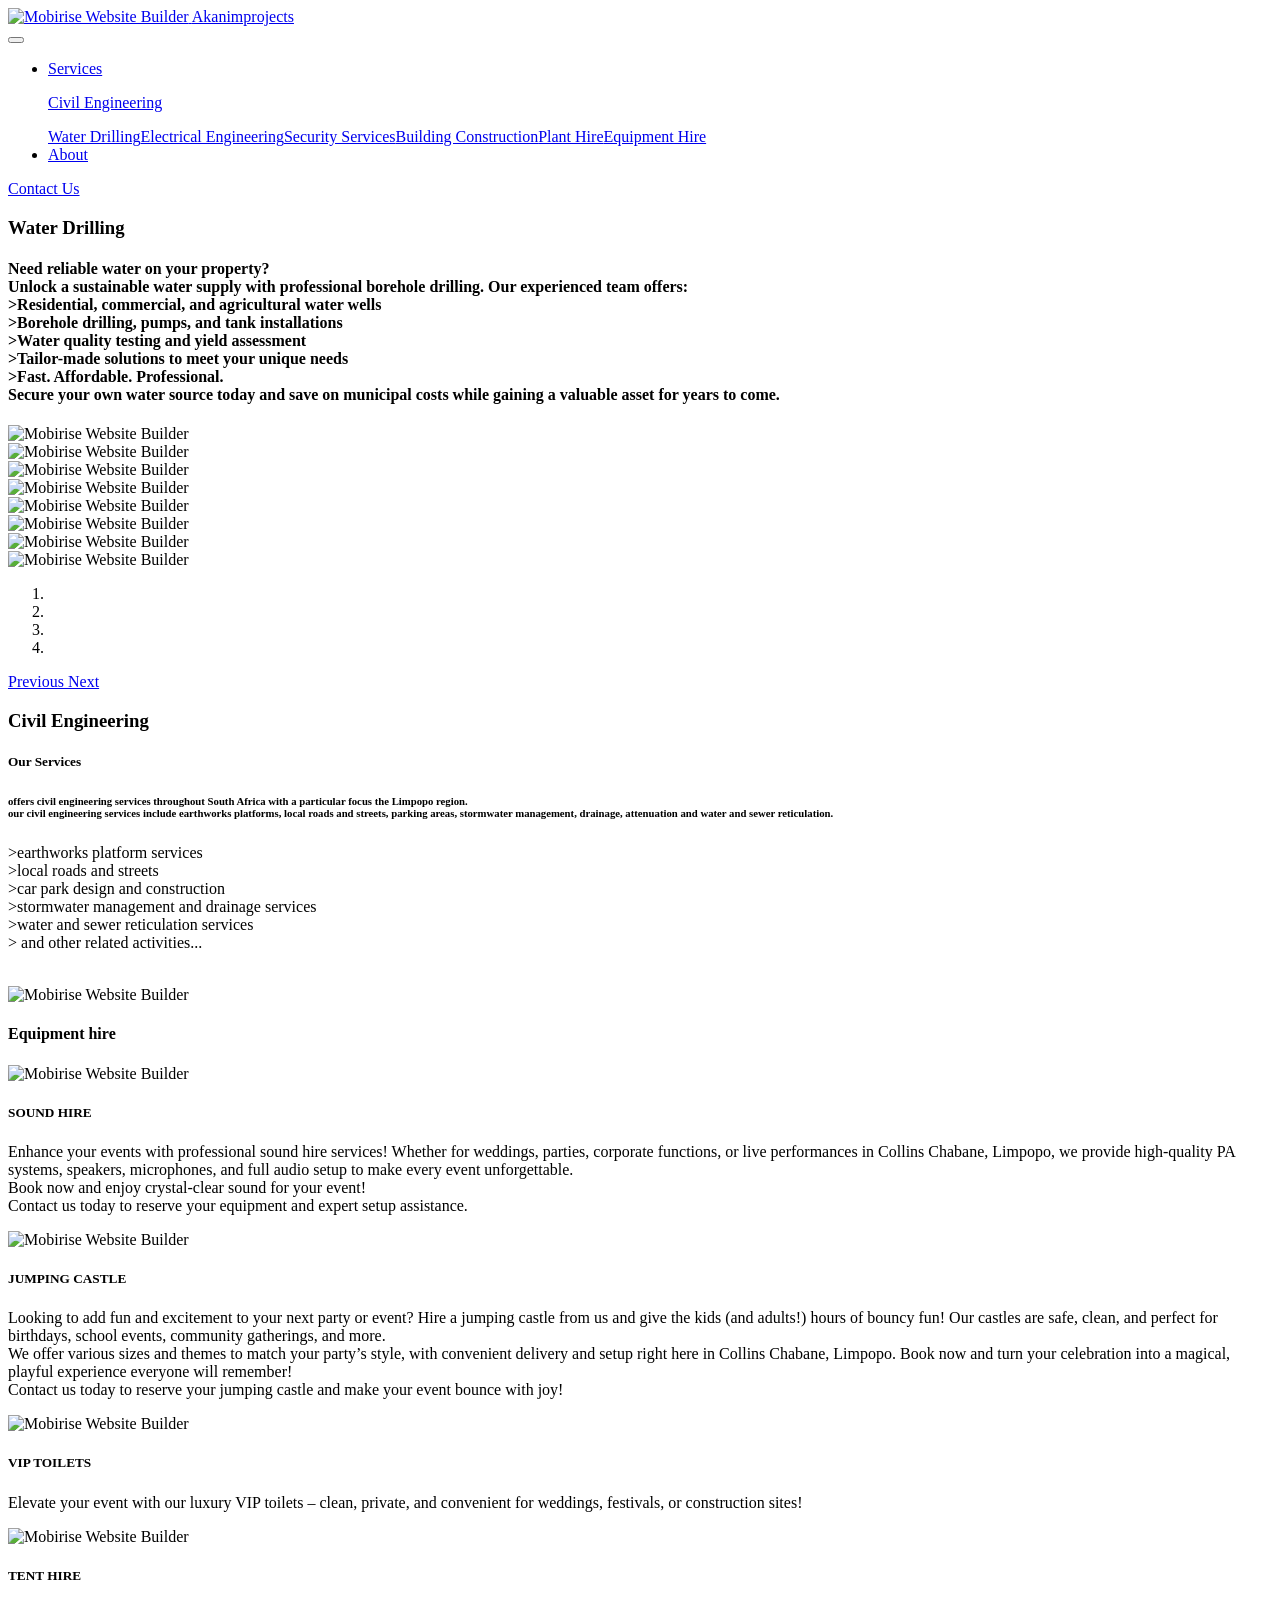
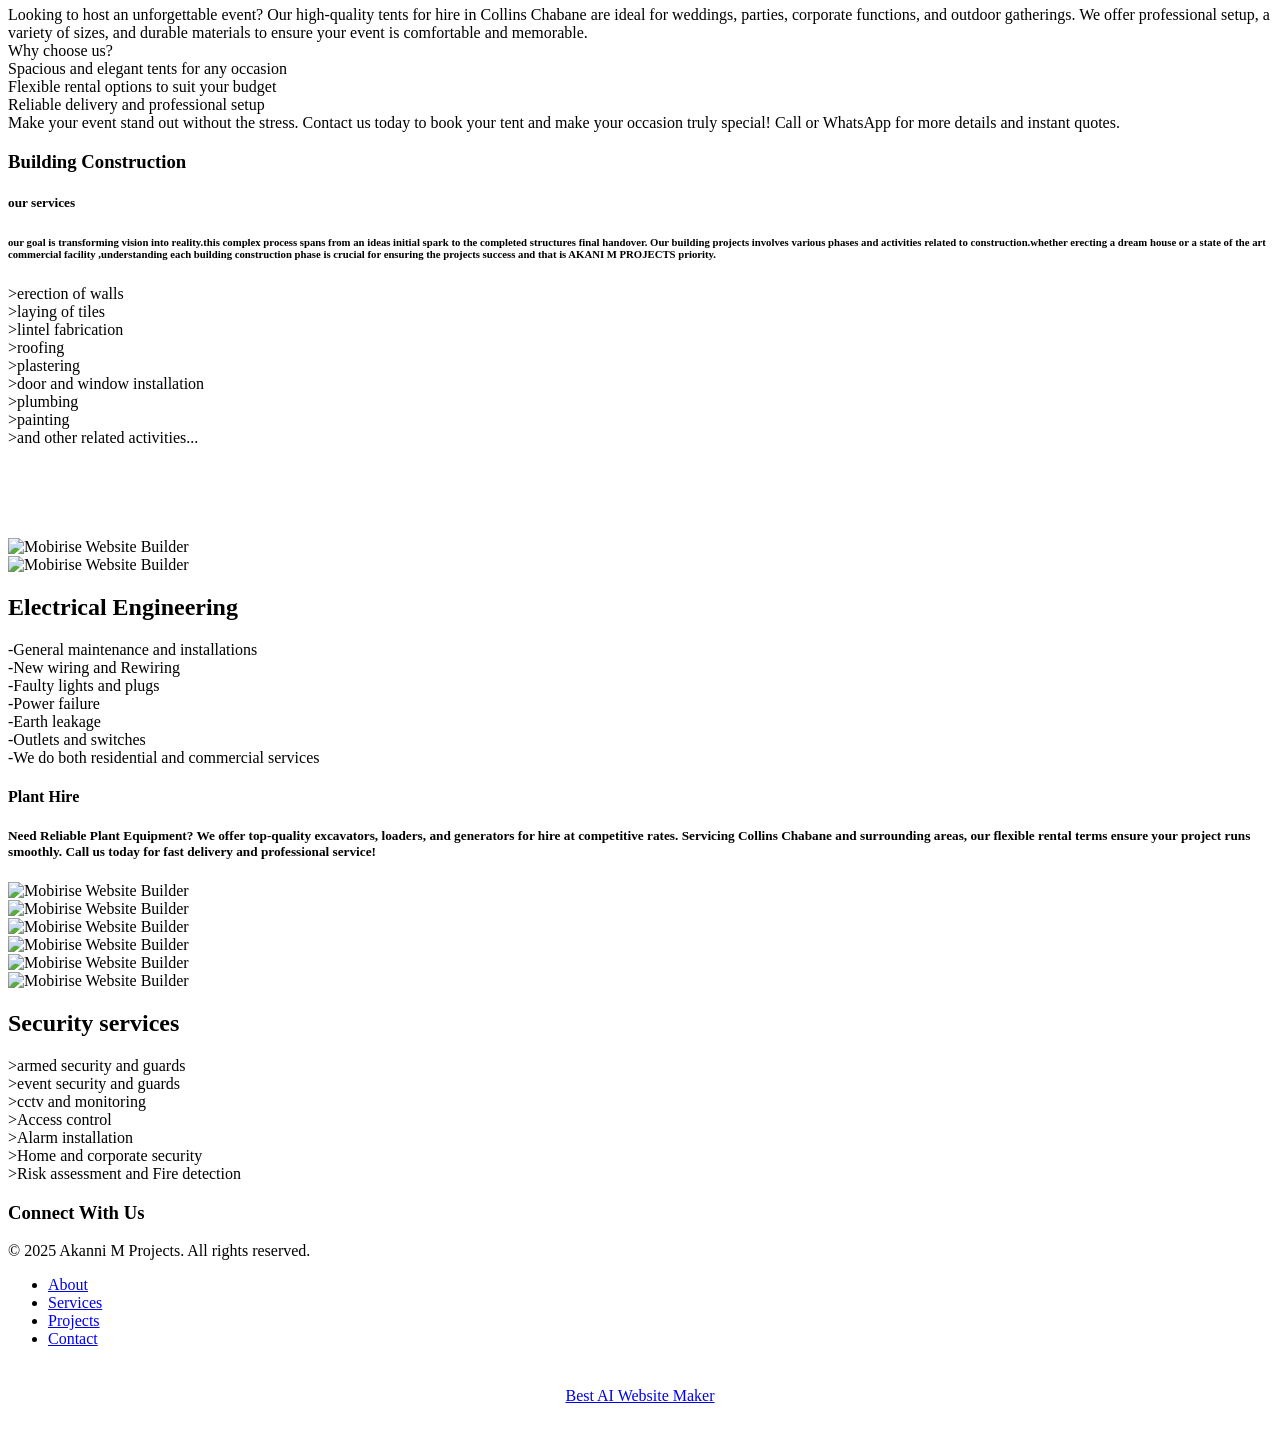
==== page1.html @ 9621492f "Add files via upload" ====
<!DOCTYPE html>
<html  >
<head>
  <!-- Site made with Mobirise Website Builder v6.1.12, https://mobirise.com -->
  <meta charset="UTF-8">
  <meta http-equiv="X-UA-Compatible" content="IE=edge">
  <meta name="generator" content="Mobirise v6.1.12, mobirise.com">
  <meta name="viewport" content="width=device-width, initial-scale=1, minimum-scale=1">
  <link rel="shortcut icon" href="assets/images/img-20251111-wa0000-removebg-preview-192x192.png" type="image/x-icon">
  <meta name="description" content="">
  
  
  <title>Services</title>
  <link rel="stylesheet" href="assets/web/assets/mobirise-icons2/mobirise2.css">
  <link rel="stylesheet" href="assets/bootstrap/css/bootstrap.min.css">
  <link rel="stylesheet" href="assets/web/assets/gdpr-plugin/gdpr-styles.css">
  <link rel="stylesheet" href="assets/dropdown/css/style.css">
  <link rel="stylesheet" href="assets/socicon/css/styles.css">
  <link rel="stylesheet" href="assets/theme/css/style.css">
  <link rel="preload" href="https://fonts.googleapis.com/css2?family=Manrope:wght@400;700&display=swap&display=swap" as="style" onload="this.onload=null;this.rel='stylesheet'">
  <noscript><link rel="stylesheet" href="https://fonts.googleapis.com/css2?family=Manrope:wght@400;700&display=swap&display=swap"></noscript>
  <link rel="preload" href="https://fonts.googleapis.com/css2?family=Inter+Tight:wght@400;700&display=swap&display=swap" as="style" onload="this.onload=null;this.rel='stylesheet'">
  <noscript><link rel="stylesheet" href="https://fonts.googleapis.com/css2?family=Inter+Tight:wght@400;700&display=swap&display=swap"></noscript>
  <link rel="preload" as="style" href="assets/mobirise/css/mbr-additional.css?v=UmvOwz"><link rel="stylesheet" href="assets/mobirise/css/mbr-additional.css?v=UmvOwz" type="text/css">

  
  
  
</head>
<body>
  
  <section data-bs-version="5.1" class="menu menu2 cid-v60EbUnfB9" once="menu" id="menu02-0">
	

	<nav class="navbar navbar-dropdown navbar-fixed-top navbar-expand-lg">
		<div class="container">
			<div class="navbar-brand">
				<span class="navbar-logo">
					<a href="https://mobiri.se">
						<img src="assets/images/img-20251111-wa0000-removebg-preview-192x192.png" alt="Mobirise Website Builder" style="height: 4.3rem;">
					</a>
				</span>
				<span class="navbar-caption-wrap"><a class="navbar-caption text-black text-primary display-4" href="index.html">Akanimprojects</a></span>
			</div>
			<button class="navbar-toggler" type="button" data-toggle="collapse" data-bs-toggle="collapse" data-target="#navbarSupportedContent" data-bs-target="#navbarSupportedContent" aria-controls="navbarNavAltMarkup" aria-expanded="false" aria-label="Toggle navigation">
				<div class="hamburger">
					<span></span>
					<span></span>
					<span></span>
					<span></span>
				</div>
			</button>
			<div class="collapse navbar-collapse" id="navbarSupportedContent">
				<ul class="navbar-nav nav-dropdown" data-app-modern-menu="true"><li class="nav-item dropdown">
						<a class="nav-link link text-black dropdown-toggle display-4" href="https://mobiri.se" data-toggle="dropdown-submenu" data-bs-toggle="dropdown" data-bs-auto-close="outside" aria-expanded="false">Services</a><div class="dropdown-menu" aria-labelledby="dropdown-304"><a class="text-black dropdown-item text-primary display-4" href="page1.html#news07-7"><p>Civil Engineering</p></a><a class="text-black show dropdown-item text-primary display-4" href="page1.html#gallery5-u">Water Drilling</a><a class="text-black show dropdown-item text-primary display-4" href="page1.html#header01-l">Electrical Engineering</a><a class="text-black show dropdown-item text-primary display-4" href="page1.html#article05-q">Security Services</a><a class="text-black show dropdown-item text-primary display-4" href="page1.html#news07-9">Building Construction</a><a class="text-black show dropdown-item text-primary display-4" href="page1.html#gallery3-s">Plant Hire</a><a class="text-black show dropdown-item text-primary display-4" href="page1.html#gallery3-i">Equipment Hire</a></div>
					</li>
					<li class="nav-item">
						<a class="nav-link link text-black text-primary display-4" href="page2.html" aria-expanded="false">About</a>
					</li></ul>
				<div class="icons-menu">
					<a class="iconfont-wrapper" href="tel:0722789232">
						<span class="p-2 mbr-iconfont mobi-mbri-phone mobi-mbri"></span>
					</a>
					<a class="iconfont-wrapper" href="https://wa.me/0722789232">
						<span class="p-2 mbr-iconfont socicon-whatsapp socicon" style="color: rgb(19, 249, 38); fill: rgb(19, 249, 38);"></span>
					</a>
					<a class="iconfont-wrapper" href="mailto:akani-mprojects@outlook.com?subject=online%20enquiry">
						<span class="p-2 mbr-iconfont socicon-mail socicon" style="color: rgb(0, 0, 0); fill: rgb(0, 0, 0);"></span>
					</a>
					
				</div>
				<div class="navbar-buttons mbr-section-btn"><a class="btn btn-primary display-4" href="index.html#contacts-1-v60EbUHkFx">Contact Us</a></div>
			</div>
		</div>
	</nav>
</section>

<section data-bs-version="5.1" class="gallery5 mbr-gallery cid-v68qO5yQvB" id="gallery5-u">
    

    
    

    <div class="container">
        <div class="mbr-section-head">
            <h3 class="mbr-section-title mbr-fonts-style align-center m-0 display-2"><strong>Water Drilling</strong></h3>
            <h4 class="mbr-section-subtitle mbr-fonts-style align-center mb-0 mt-2 display-5">Need reliable water on your property?
<div><strong>Unlock a sustainable water supply with professional borehole drilling. Our experienced team offers:
</strong></div><div>&gt;Residential, commercial, and agricultural water wells
</div><div>&gt;Borehole drilling, pumps, and tank installations
</div><div>&gt;Water quality testing and yield assessment
</div><div>&gt;Tailor-made solutions to meet your unique needs
</div><div>&gt;Fast. Affordable. Professional.
</div><div>Secure your own water source today and save on municipal costs while gaining a valuable asset for years to come.</div></h4>
        </div>
        <div class="row mbr-gallery mt-4">
            <div class="col-12 col-md-6 col-lg-3 item gallery-image">
                <div class="item-wrapper" data-toggle="modal" data-bs-toggle="modal" data-target="#v68CaQEOpT-modal" data-bs-target="#v68CaQEOpT-modal">
                    <img class="w-100" src="assets/images/mp4-removebg-preview-500x500.png" alt="Mobirise Website Builder" data-slide-to="0" data-bs-slide-to="0" data-target="#lb-v68CaQEOpT" data-bs-target="#lb-v68CaQEOpT">
                    <div class="icon-wrapper">
                        <span class="mobi-mbri mobi-mbri-search mbr-iconfont mbr-iconfont-btn"></span>
                    </div>
                </div>
                
            </div>
            <div class="col-12 col-md-6 col-lg-3 item gallery-image">
                <div class="item-wrapper" data-toggle="modal" data-bs-toggle="modal" data-target="#v68CaQEOpT-modal" data-bs-target="#v68CaQEOpT-modal">
                    <img class="w-100" src="assets/images/hub-83-500x500.png" alt="Mobirise Website Builder" data-slide-to="1" data-bs-slide-to="1" data-target="#lb-v68CaQEOpT" data-bs-target="#lb-v68CaQEOpT">
                    <div class="icon-wrapper">
                        <span class="mobi-mbri mobi-mbri-search mbr-iconfont mbr-iconfont-btn"></span>
                    </div>
                </div>
                
            </div>
            <div class="col-12 col-md-6 col-lg-3 item gallery-image">
                <div class="item-wrapper" data-toggle="modal" data-bs-toggle="modal" data-target="#v68CaQEOpT-modal" data-bs-target="#v68CaQEOpT-modal">
                    <img class="w-100" src="assets/images/boreholes-1-removebg-preview-510x436.png" alt="Mobirise Website Builder" data-slide-to="2" data-bs-slide-to="2" data-target="#lb-v68CaQEOpT" data-bs-target="#lb-v68CaQEOpT">
                    <div class="icon-wrapper">
                        <span class="mobi-mbri mobi-mbri-search mbr-iconfont mbr-iconfont-btn"></span>
                    </div>
                </div>
                
            </div>
            <div class="col-12 col-md-6 col-lg-3 item gallery-image">
                <div class="item-wrapper" data-toggle="modal" data-bs-toggle="modal" data-target="#v68CaQEOpT-modal" data-bs-target="#v68CaQEOpT-modal">
                    <img class="w-100" src="assets/images/water-well-drilling-truck-8-removebg-preview-510x418.png" alt="Mobirise Website Builder" data-slide-to="3" data-bs-slide-to="3" data-target="#lb-v68CaQEOpT" data-bs-target="#lb-v68CaQEOpT">
                    <div class="icon-wrapper">
                        <span class="mobi-mbri mobi-mbri-search mbr-iconfont mbr-iconfont-btn"></span>
                    </div>
                </div>
                
            </div>
        </div>

        <div class="modal mbr-slider" tabindex="-1" role="dialog" aria-hidden="true" id="v68CaQEOpT-modal">
            <div class="modal-dialog" role="document">
                <div class="modal-content">
                    <div class="modal-body">
                        <div class="carousel slide" id="lb-v68CaQEOpT" data-interval="5000" data-bs-interval="5000">
                            <div class="carousel-inner">
                                <div class="carousel-item active">
                                    <img class="d-block w-100" src="assets/images/mp4-removebg-preview-500x500.png" alt="Mobirise Website Builder">
                                </div>
                                <div class="carousel-item">
                                    <img class="d-block w-100" src="assets/images/hub-83-500x500.png" alt="Mobirise Website Builder">
                                </div>
                                <div class="carousel-item">
                                    <img class="d-block w-100" src="assets/images/boreholes-1-removebg-preview-510x436.png" alt="Mobirise Website Builder">
                                </div>
                                <div class="carousel-item">
                                    <img class="d-block w-100" src="assets/images/water-well-drilling-truck-8-removebg-preview-510x418.png" alt="Mobirise Website Builder">
                                </div>
                            </div>
                            <ol class="carousel-indicators">
                                <li data-slide-to="0" data-bs-slide-to="0" class="active" data-target="#lb-v68CaQEOpT" data-bs-target="#lb-v68CaQEOpT"></li>
                                <li data-slide-to="1" data-bs-slide-to="1" data-target="#lb-v68CaQEOpT" data-bs-target="#lb-v68CaQEOpT"></li>
                                <li data-slide-to="2" data-bs-slide-to="2" data-target="#lb-v68CaQEOpT" data-bs-target="#lb-v68CaQEOpT"></li>
                                <li data-slide-to="3" data-bs-slide-to="3" data-target="#lb-v68CaQEOpT" data-bs-target="#lb-v68CaQEOpT"></li>
                            </ol>
                            <a role="button" href="" class="close" data-dismiss="modal" data-bs-dismiss="modal" aria-label="Close">
                            </a>
                            <a class="carousel-control-prev carousel-control" role="button" data-slide="prev" data-bs-slide="prev" href="#lb-v68CaQEOpT">
                                <span class="mobi-mbri mobi-mbri-arrow-prev" aria-hidden="true"></span>
                                <span class="sr-only visually-hidden">Previous</span>
                            </a>
                            <a class="carousel-control-next carousel-control" role="button" data-slide="next" data-bs-slide="next" href="#lb-v68CaQEOpT">
                                <span class="mobi-mbri mobi-mbri-arrow-next" aria-hidden="true"></span>
                                <span class="sr-only visually-hidden">Next</span>
                            </a>
                        </div>
                    </div>
                </div>
            </div>
        </div>
    </div>
</section>

<section data-bs-version="5.1" class="news07 cid-v654bAwegZ" id="news07-7">
    
    <div class="container-fluid">
        <div class="col-12 mb-5 content-head">
            <h3 class="mbr-section-title mbr-fonts-style align-center mb-0 display-2"><strong>Civil Engineering</strong></h3>
            
        </div>
        <div class="row justify-content-center ">
            <div class="col-12 col-lg-8">
                <div class="item features-without-image col-12 active">
                    <div class="item-wrapper card-wrapper">
                        <div class="card text-content">
                            <h5 class="mbr-card-title mbr-fonts-style mt-0 mb-3 display-5"><strong>Our Services</strong></h5>
                            <h6 class="mbr-card-subtitle mbr-fonts-style mt-0 mb-3 display-7">offers civil engineering services throughout South Africa with a particular focus the Limpopo region.<br>our civil engineering services include earthworks platforms, local roads and streets, parking areas, stormwater management, drainage, attenuation and water and sewer reticulation.</h6>
                            <p class="mbr-text mbr-fonts-style mt-0 mb-3 display-7">&gt;earthworks platform services
<br>&gt;local roads and streets
<br>&gt;car park design and construction
<br>&gt;stormwater management and drainage services
<br>&gt;water and sewer reticulation services<br>
&gt; and other related activities...<br>
<br></p><p></p><p></p><p></p><p></p><p></p><p></p>
                            
                        </div>
                        <div class="image-wrapper d-flex justify-content-center">
                            <img src="assets/images/mbr-1468x972.jpg" alt="Mobirise Website Builder" data-slide-to="1" data-bs-slide-to="1">
                        </div>
                    </div>
                </div>
            </div>
        </div>
    </div>
</section>

<section data-bs-version="5.1" class="gallery3 cid-v67mhnohez" id="gallery3-i">
    
    
    <div class="container-fluid">
        <div class="mbr-section-head">
            <h4 class="mbr-section-title mbr-fonts-style align-center mb-0 display-2"><strong>Equipment hire</strong></h4>
            
        </div>
        <div class="row mt-4">
            <div class="item features-image col-12 col-md-6 col-lg-3">
                <div class="item-wrapper">
                    <div class="item-img">
                        <img src="assets/images/fbt-vha118.2sa-vha406a-horizon-combo-two-removebg-preview-491x508.png" alt="Mobirise Website Builder">
                    </div>
                    <div class="item-content">
                        <h5 class="item-title mbr-fonts-style display-7">
                            <strong>SOUND HIRE</strong></h5>
                        
                        <p class="mbr-text mbr-fonts-style mt-3 display-7">Enhance your events with professional sound hire services! Whether for weddings, parties, corporate functions, or live performances in Collins Chabane, Limpopo, we provide high-quality PA systems, speakers, microphones, and full audio setup to make every event unforgettable.
<br>Book now and enjoy crystal-clear sound for your event!
<br>Contact us today to reserve your equipment and expert setup assistance.</p>
                    </div>
                    
                </div>
            </div>
            <div class="item features-image col-12 col-md-6 col-lg-3">
                <div class="item-wrapper">
                    <div class="item-img">
                        <img src="assets/images/img-20251111-wa0007-removebg-preview-510x383.png" alt="Mobirise Website Builder">
                    </div>
                    <div class="item-content">
                        <h5 class="item-title mbr-fonts-style display-7"><strong>JUMPING CASTLE</strong></h5>
                        
                        <p class="mbr-text mbr-fonts-style mt-3 display-7">Looking to add fun and excitement to your next party or event? Hire a jumping castle from us and give the kids (and adults!) hours of bouncy fun! Our castles are safe, clean, and perfect for birthdays, school events, community gatherings, and more.
<br>We offer various sizes and themes to match your party’s style, with convenient delivery and setup right here in Collins Chabane, Limpopo. Book now and turn your celebration into a magical, playful experience everyone will remember!
<br>Contact us today to reserve your jumping castle and make your event bounce with joy!</p>
                    </div>
                    
                </div>
            </div>
            <div class="item features-image col-12 col-md-6 col-lg-3">
                <div class="item-wrapper">
                    <div class="item-img">
                        <img src="assets/images/img-20251111-wa0009-removebg-preview-400x300.png" alt="Mobirise Website Builder">
                    </div>
                    <div class="item-content">
                        <h5 class="item-title mbr-fonts-style display-7"><strong>VIP TOILETS</strong></h5>
                        
                        <p class="mbr-text mbr-fonts-style mt-3 display-7">Elevate your event with our luxury VIP toilets – clean, private, and convenient for weddings, festivals, or construction sites!</p>
                    </div>
                    
                </div>
            </div>
            <div class="item features-image col-12 col-md-6 col-lg-3">
                <div class="item-wrapper">
                    <div class="item-img">
                        <img src="assets/images/img-20251111-wa0008-removebg-preview-510x287.png" alt="Mobirise Website Builder" title="">
                    </div>
                    <div class="item-content">
                        <h5 class="item-title mbr-fonts-style display-7"><strong>TENT HIRE</strong></h5>
                        
                        <p class="mbr-text mbr-fonts-style mt-3 display-7">Looking to host an unforgettable event? Our high-quality tents for hire in Collins Chabane are ideal for weddings, parties, corporate functions, and outdoor gatherings. We offer professional setup, a variety of sizes, and durable materials to ensure your event is comfortable and memorable.
<br>Why choose us?
<br>Spacious and elegant tents for any occasion
<br>Flexible rental options to suit your budget
<br>Reliable delivery and professional setup
<br>Make your event stand out without the stress. Contact us today to book your tent and make your occasion truly special! Call or WhatsApp for more details and instant quotes.</p>
                    </div>
                    
                </div>
            </div>
        </div>
    </div>
</section>

<section data-bs-version="5.1" class="news07 cid-v65aAVgocZ" id="news07-9">
    
    <div class="container">
        <div class="col-12 mb-5 content-head">
            <h3 class="mbr-section-title mbr-fonts-style align-center mb-0 display-2"><strong>Building Construction</strong></h3>
            
        </div>
        <div class="row justify-content-center ">
            <div class="col-12 col-lg-8">
                <div class="item features-without-image col-12 active">
                    <div class="item-wrapper card-wrapper">
                        <div class="card text-content">
                            <h5 class="mbr-card-title mbr-fonts-style mt-0 mb-3 display-5"><strong>our services</strong></h5>
                            <h6 class="mbr-card-subtitle mbr-fonts-style mt-0 mb-3 display-7">our goal is transforming vision into reality.this complex process spans from an ideas initial spark to the completed structures final handover. Our building projects involves various phases and activities related to construction.whether erecting a dream house or a state of the art commercial facility ,understanding each building construction phase is crucial for ensuring the projects success and that is AKANI M PROJECTS priority.</h6>
                            <p class="mbr-text mbr-fonts-style mt-0 mb-3 display-7">&gt;erection of walls
<br>&gt;laying of tiles
<br>&gt;lintel fabrication
<br>&gt;roofing
<br>&gt;plastering
<br>&gt;door and window installation
<br>&gt;plumbing
<br>&gt;painting<br>&gt;and other related activities...<br></p><p></p><p></p><p></p><p></p><p><span style="font-size: calc(1.14rem + 0.26 * ((100vw - 62rem) / 25));">&nbsp; &nbsp;</span></p><p><br></p><p></p><p></p>
                            
                        </div>
                        <div class="image-wrapper d-flex justify-content-center">
                            <img src="assets/images/mbr-1468x963.jpg" alt="Mobirise Website Builder" data-slide-to="1" data-bs-slide-to="1">
                        </div>
                    </div>
                </div>
            </div>
        </div>
    </div>
</section>

<section data-bs-version="5.1" class="header1 cid-v67QcC4Knz" id="header01-l">
	

	
	

	<div class="container-fluid">
		<div class="row justify-content-center">
			<div class="col-12 col-md-12 col-lg-8 image-wrapper">
				<img class="w-100" src="assets/images/mbr-1468x979.jpg" alt="Mobirise Website Builder">
			</div>
			<div class="col-12 col-lg col-md-12">
				<div class="text-wrapper align-left">
					<h1 class="mbr-section-title mbr-fonts-style mb-4 display-2"><strong>Electrical Engineering</strong></h1>
					<p class="mbr-text mbr-fonts-style mb-4 display-7">-General maintenance and installations<br>-New wiring and Rewiring<br>-Faulty lights and plugs<br>-Power failure<br>-Earth leakage<br>-Outlets and switches<br>-We do both residential and commercial services</p>
					
				</div>
			</div>
		</div>
	</div>
</section>

<section data-bs-version="5.1" class="gallery3 cid-v68iDKKoid" id="gallery3-s">
    
    
    <div class="container-fluid">
        <div class="mbr-section-head">
            <h4 class="mbr-section-title mbr-fonts-style align-center mb-0 display-2"><strong>Plant Hire</strong></h4>
            <h5 class="mbr-section-subtitle mbr-fonts-style align-center mb-0 mt-2 display-5">Need Reliable Plant Equipment? We offer top-quality excavators, loaders, and generators for hire at competitive rates. Servicing Collins Chabane and surrounding areas, our flexible rental terms ensure your project runs smoothly. Call us today for fast delivery and professional service!</h5>
        </div>
        <div class="row mt-4">
            <div class="item features-image col-12 col-md-6 col-lg-3">
                <div class="item-wrapper">
                    <div class="item-img">
                        <img src="assets/images/cape-town-plant-hire-removebg-preview-558x335.png" alt="Mobirise Website Builder" data-slide-to="0" data-bs-slide-to="0">
                    </div>
                    
                    
                </div>
            </div><div class="item features-image col-12 col-md-6 col-lg-3">
                <div class="item-wrapper">
                    <div class="item-img">
                        <img src="assets/images/5-1-removebg-preview-612x408.png" alt="Mobirise Website Builder" data-slide-to="1" data-bs-slide-to="1">
                    </div>
                    
                    
                </div>
            </div>
            <div class="item features-image col-12 col-md-6 col-lg-3">
                <div class="item-wrapper">
                    <div class="item-img">
                        <img src="assets/images/home-agro-slider-1-1024x501-1-removebg-preview-558x273.png" alt="Mobirise Website Builder" data-slide-to="2" data-bs-slide-to="2">
                    </div>
                    
                    
                </div>
            </div>
            <div class="item features-image col-12 col-md-6 col-lg-3">
                <div class="item-wrapper">
                    <div class="item-img">
                        <img src="assets/images/plant-hire-removebg-preview-558x258.png" alt="Mobirise Website Builder" data-slide-to="3" data-bs-slide-to="3">
                    </div>
                    
                    
                </div>
            </div>
            <div class="item features-image col-12 col-md-6 col-lg-3">
                <div class="item-wrapper">
                    <div class="item-img">
                        <img src="assets/images/images201-225x225.jpg" alt="Mobirise Website Builder" title="" data-slide-to="4" data-bs-slide-to="4">
                    </div>
                    
                    
                </div>
            </div>
        </div>
    </div>
</section>

<section data-bs-version="5.1" class="start article05 cid-v68bm3Sa0M" id="article05-q">
  

  
  

  <div class="container">
    <div class="row justify-content-center align-items-center">
      <div class="col-12">
        <div class="card-wrapper">
          <div class="row">
            <div class="col-12 col-md-12 col-lg-5 image-wrapper">
              <img class="w-100" src="assets/images/1766330757477-600x500.jpeg" alt="Mobirise Website Builder">
            </div>
            <div class="col-12 col-lg col-md-12">
              <div class="text-wrapper align-left">
                <h1 class="mbr-section-title mbr-fonts-style mb-4 display-2"><strong>Security services</strong></h1>
                <p class="mbr-text mbr-fonts-style mb-4 display-7">&gt;armed security and guards<br>&gt;event security and guards<br>&gt;cctv and monitoring<br>&gt;Access control<br>&gt;Alarm installation<br>&gt;Home and corporate security<br>&gt;Risk assessment and Fire detection<br></p>
                
              </div>
            </div>
          </div>
        </div>
      </div>
    </div>
  </div>
</section>

<section data-bs-version="5.1" class="social05 cid-v60EbUHBk3" id="social05-1">
    

    

    <div class="container">
        <div class="row">
            <h3 class="mbr-section-title align-center mb-5 mbr-fonts-style display-2">
                <strong>Connect With Us</strong>
            </h3>
            <div class="col-12">
                <div class="social-row">
                    <div class="soc-item">
                        <a href="https://www.facebook.com/share/1DroEwfka2/" target="_blank">
                            <span class="mbr-iconfont socicon-facebook socicon"></span>
                        </a>
                    </div>
                    <div class="soc-item">
                        <a href="https://wa.me/0722789232">
                            <span class="mbr-iconfont socicon-whatsapp socicon" style="color: rgb(19, 249, 38); fill: rgb(19, 249, 38);"></span>
                        </a>
                    </div>
                    <div class="soc-item">
                        <a href="mailto:akani-mprojects@outlook.com?subject=online%20enquiry">
                            <span class="mbr-iconfont socicon-mail socicon"></span>
                        </a>
                    </div>
                    <div class="soc-item">
                        <a href="tel:0722789232">
                            <span class="mbr-iconfont mobi-mbri-phone mobi-mbri" style="color: rgb(0, 0, 0); fill: rgb(0, 0, 0);"></span>
                        </a>
                    </div>
                    <div class="soc-item">
                        <a href="tel:0722789232">
                            <span class="mbr-iconfont mobi-mbri-phone mobi-mbri" style="color: rgb(255, 166, 0); fill: rgb(255, 166, 0);"></span>
                        </a>
                    </div>
                </div>
            </div>
        </div>
    </div>
</section>

<section data-bs-version="5.1" class="footer2 cid-v60EbUHika" once="footers" id="footer02-2">
    

    
    

    <div class="container">
        <div class="row">
            <div class="col-12 col-lg-6 center mt-2 mb-3">
                <p class="mbr-fonts-style copyright mb-0 display-7">© 2025 Akanni M Projects. All rights reserved.</p>
            </div>
            <div class="col-12 col-lg-6 center">
                <div class="row-links mt-2 mb-3">
                    <ul class="row-links-soc">
                        
                        
                        
                        
                    <li class="row-links-soc-item mbr-fonts-style display-7">
                            <a href="page2.html" class="text-white text-primary">About</a>
                        </li><li class="row-links-soc-item mbr-fonts-style display-7">
                            <a href="page1.html" class="text-white text-primary">Services</a>
                        </li><li class="row-links-soc-item mbr-fonts-style display-7">
                            <a href="index.html#gallery-14-v60EbUGxjb" class="text-white text-primary">Projects</a>
                        </li><li class="row-links-soc-item mbr-fonts-style display-7">
                            <a href="#" class="text-white">Contact</a>
                        </li></ul>
                </div>
            </div>
        </div>
    </div>
</section><section class="display-7" style="padding: 0;align-items: center;justify-content: center;flex-wrap: wrap;    align-content: center;display: flex;position: relative;height: 4rem;"><a href="https://mobiri.se/" style="flex: 1 1;height: 4rem;position: absolute;width: 100%;z-index: 1;"><img alt="" style="height: 4rem;" src="[data-uri]"></a><p style="margin: 0;text-align: center;" class="display-7">&#8204;</p><a style="z-index:1" href="https://mobirise.com/builder/ai-website-maker.html">Best AI Website Maker</a></section><script src="assets/bootstrap/js/bootstrap.bundle.min.js"></script>  <script src="assets/smoothscroll/smooth-scroll.js"></script>  <script src="assets/ytplayer/index.js"></script>  <script src="assets/dropdown/js/navbar-dropdown.js"></script>  <script src="assets/theme/js/script.js"></script>  
  
  
</body>
</html>
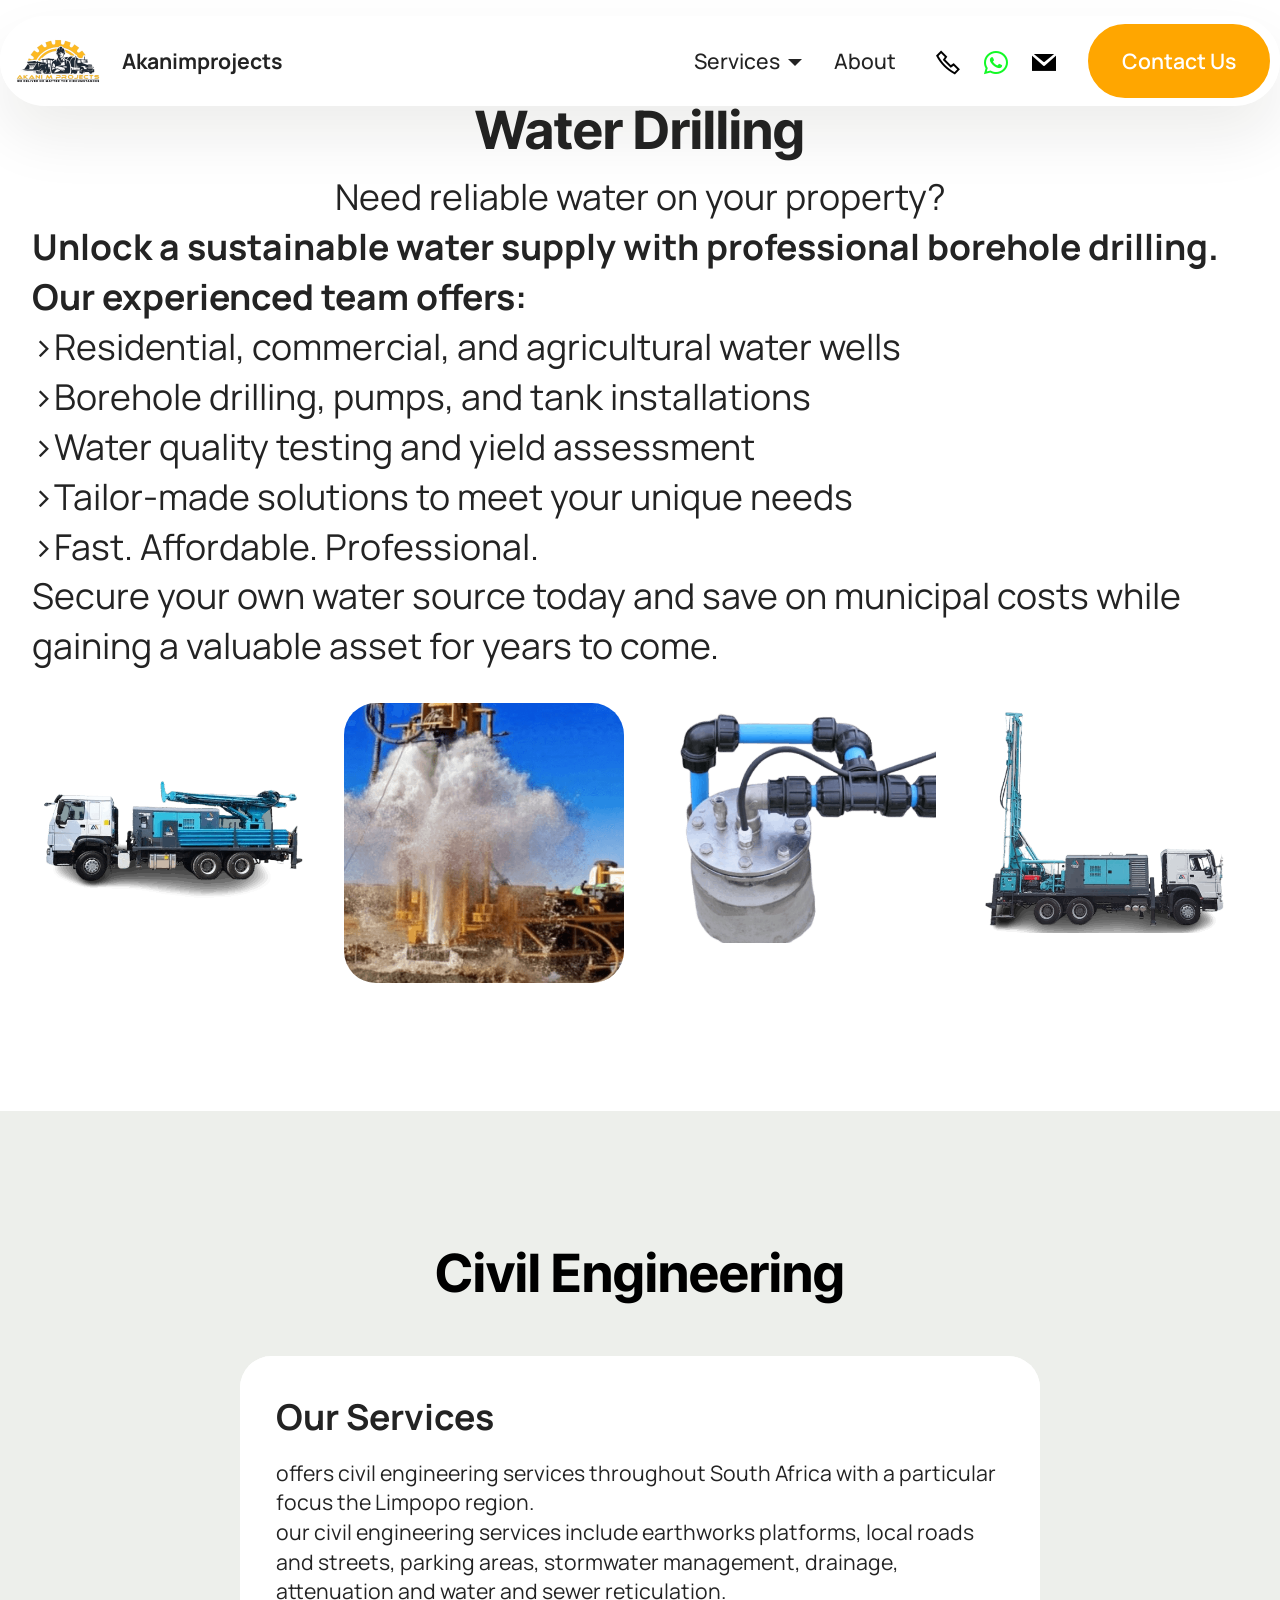
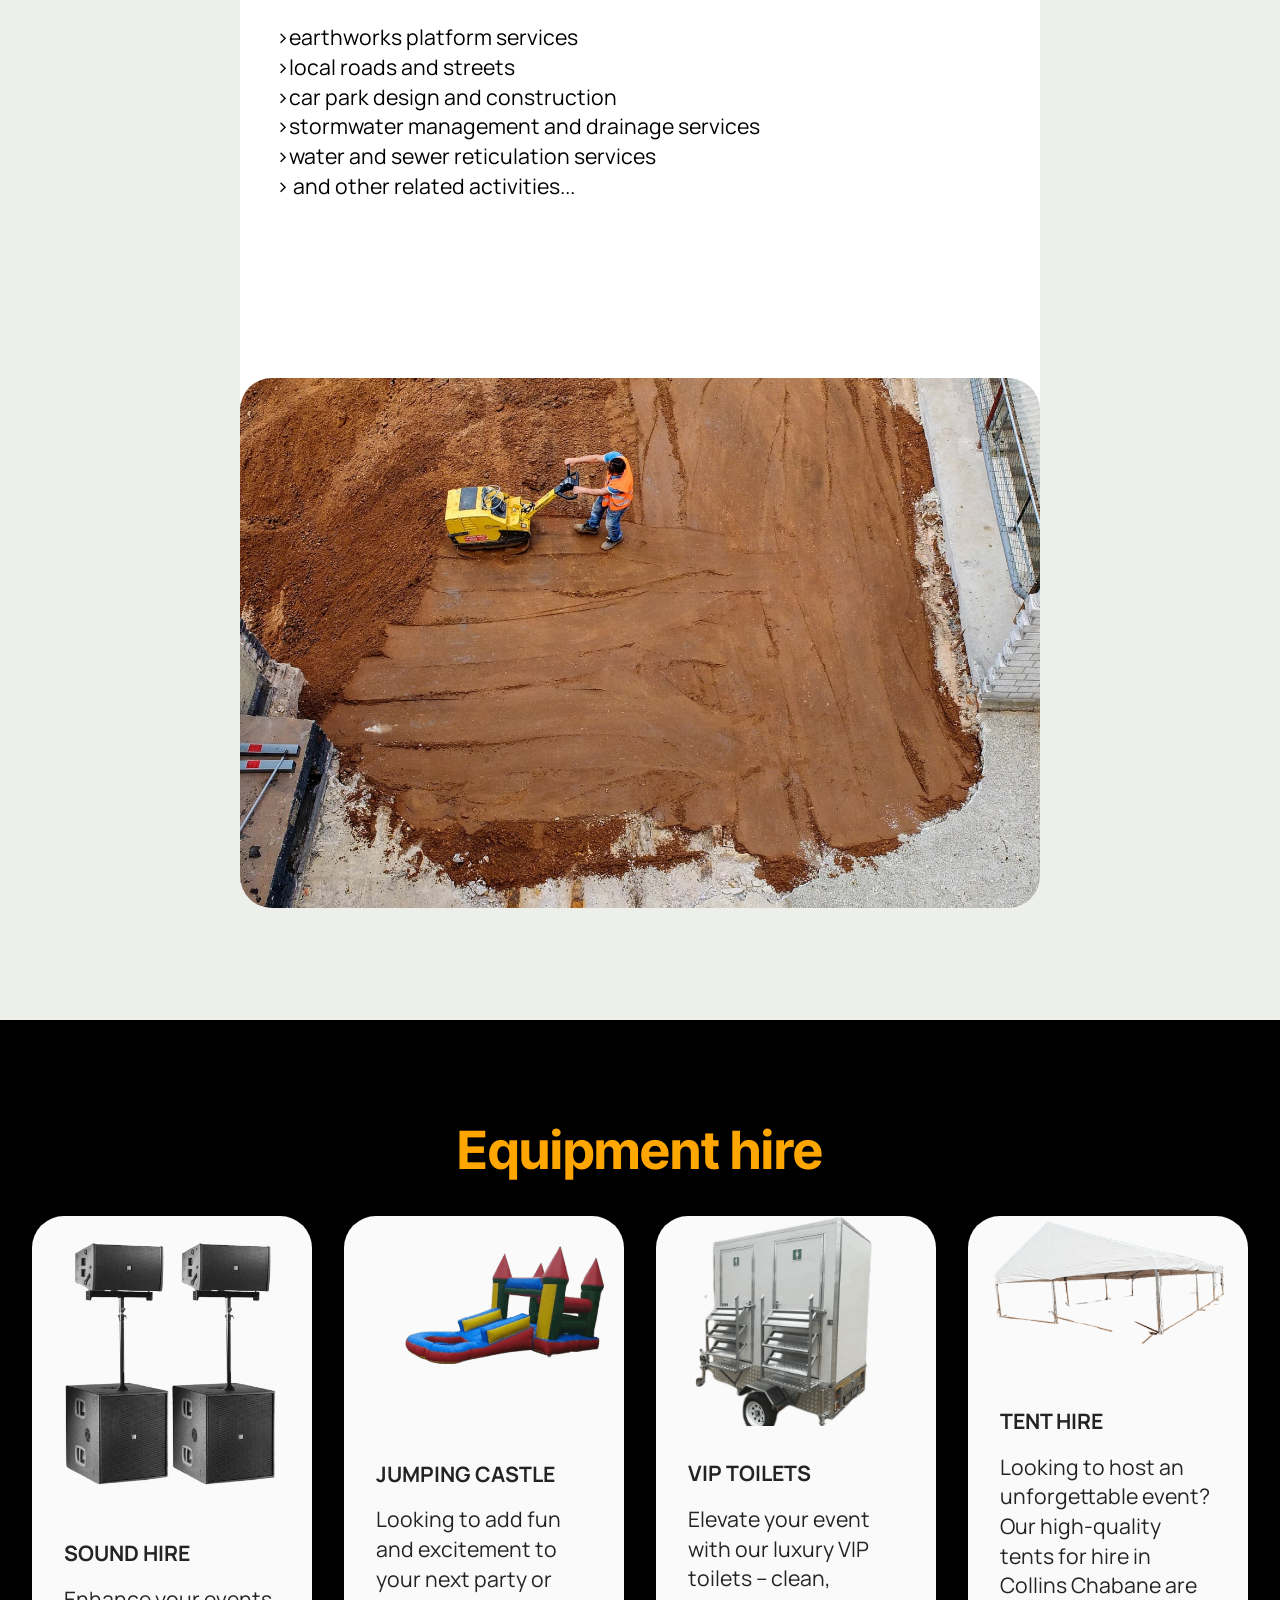
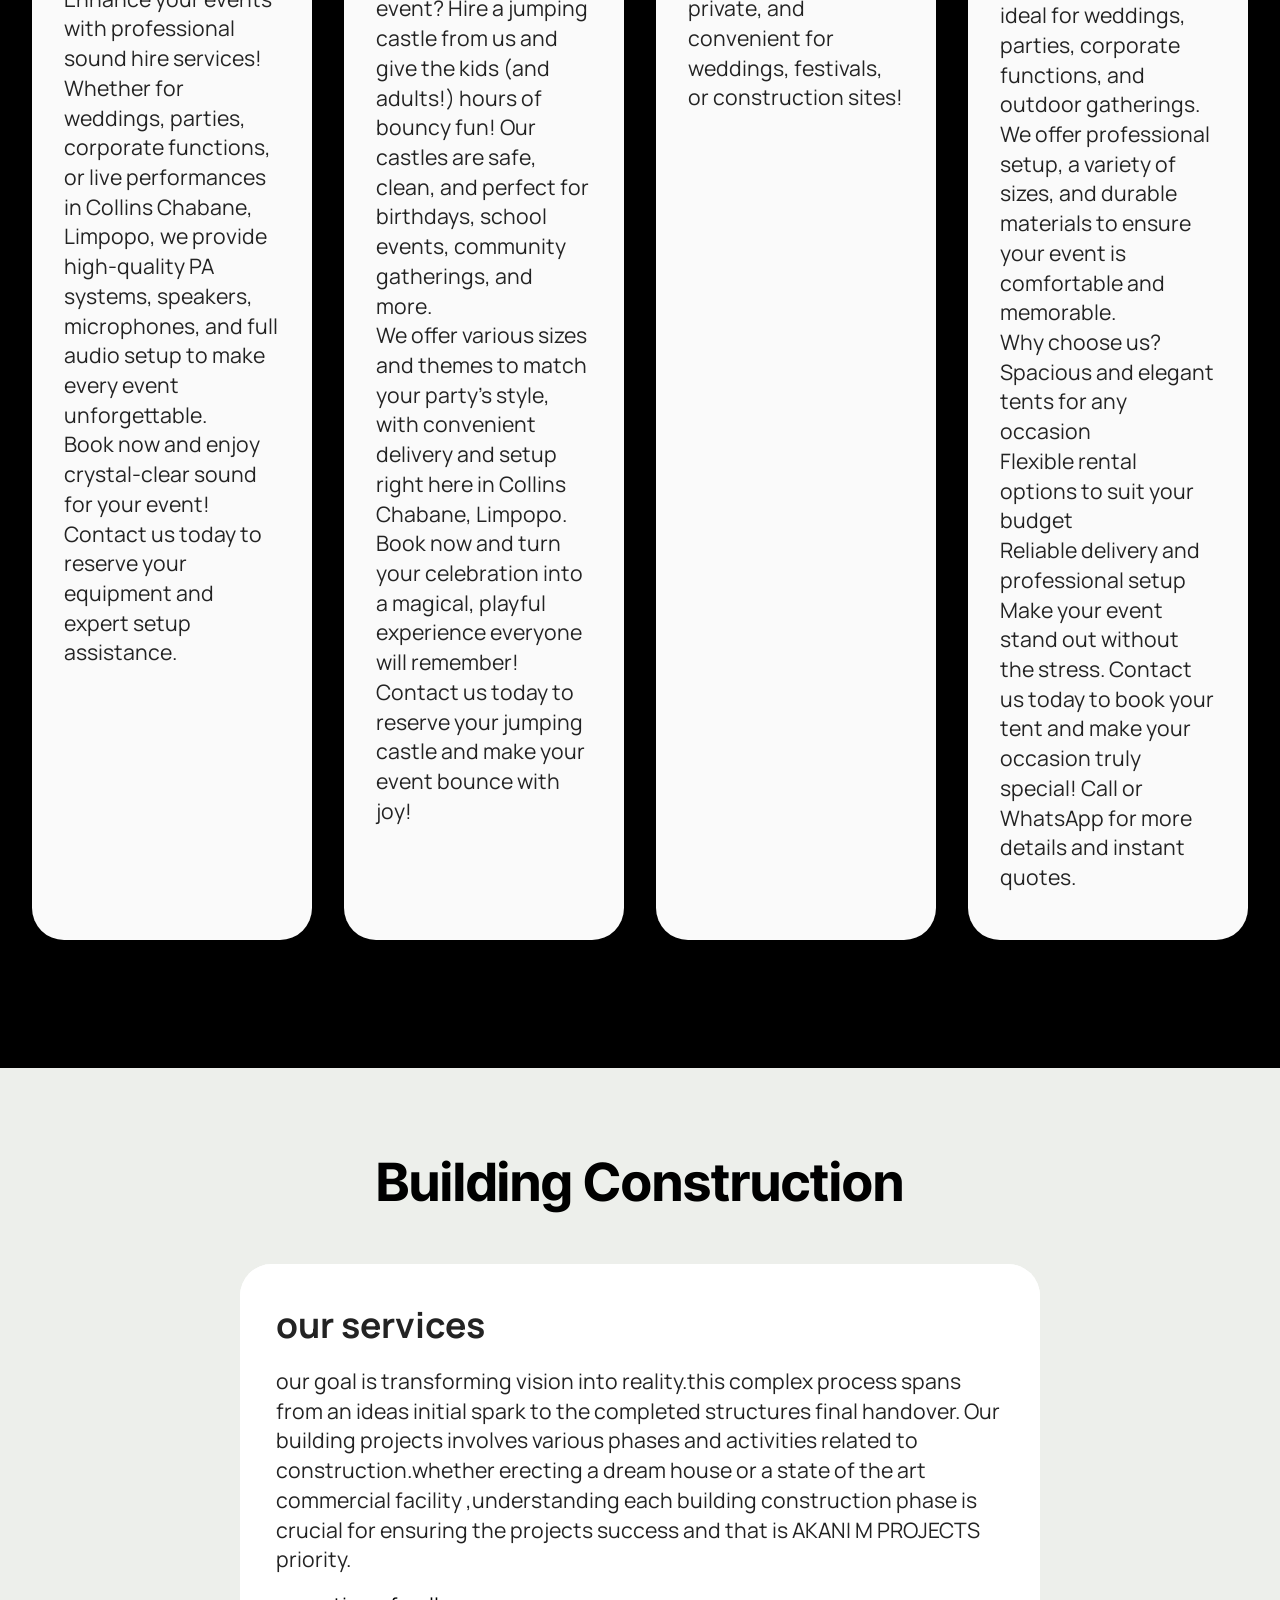
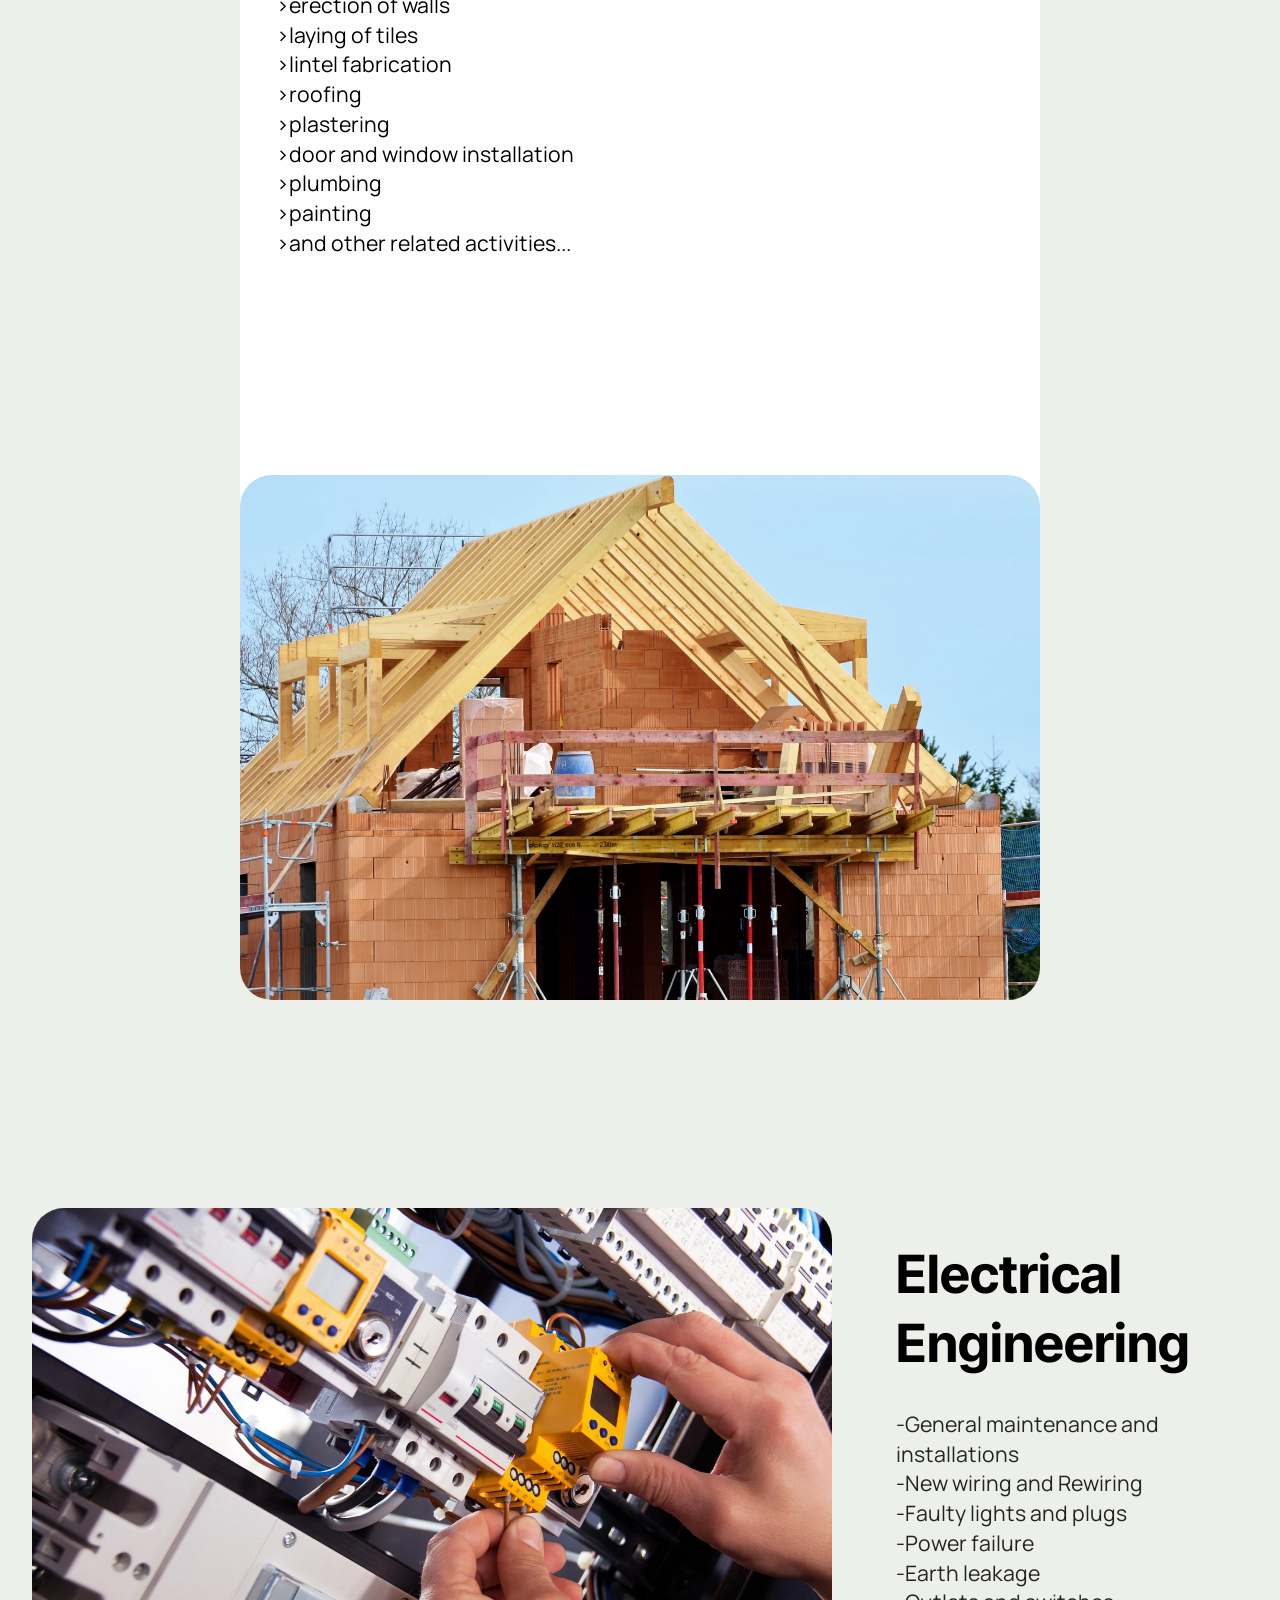
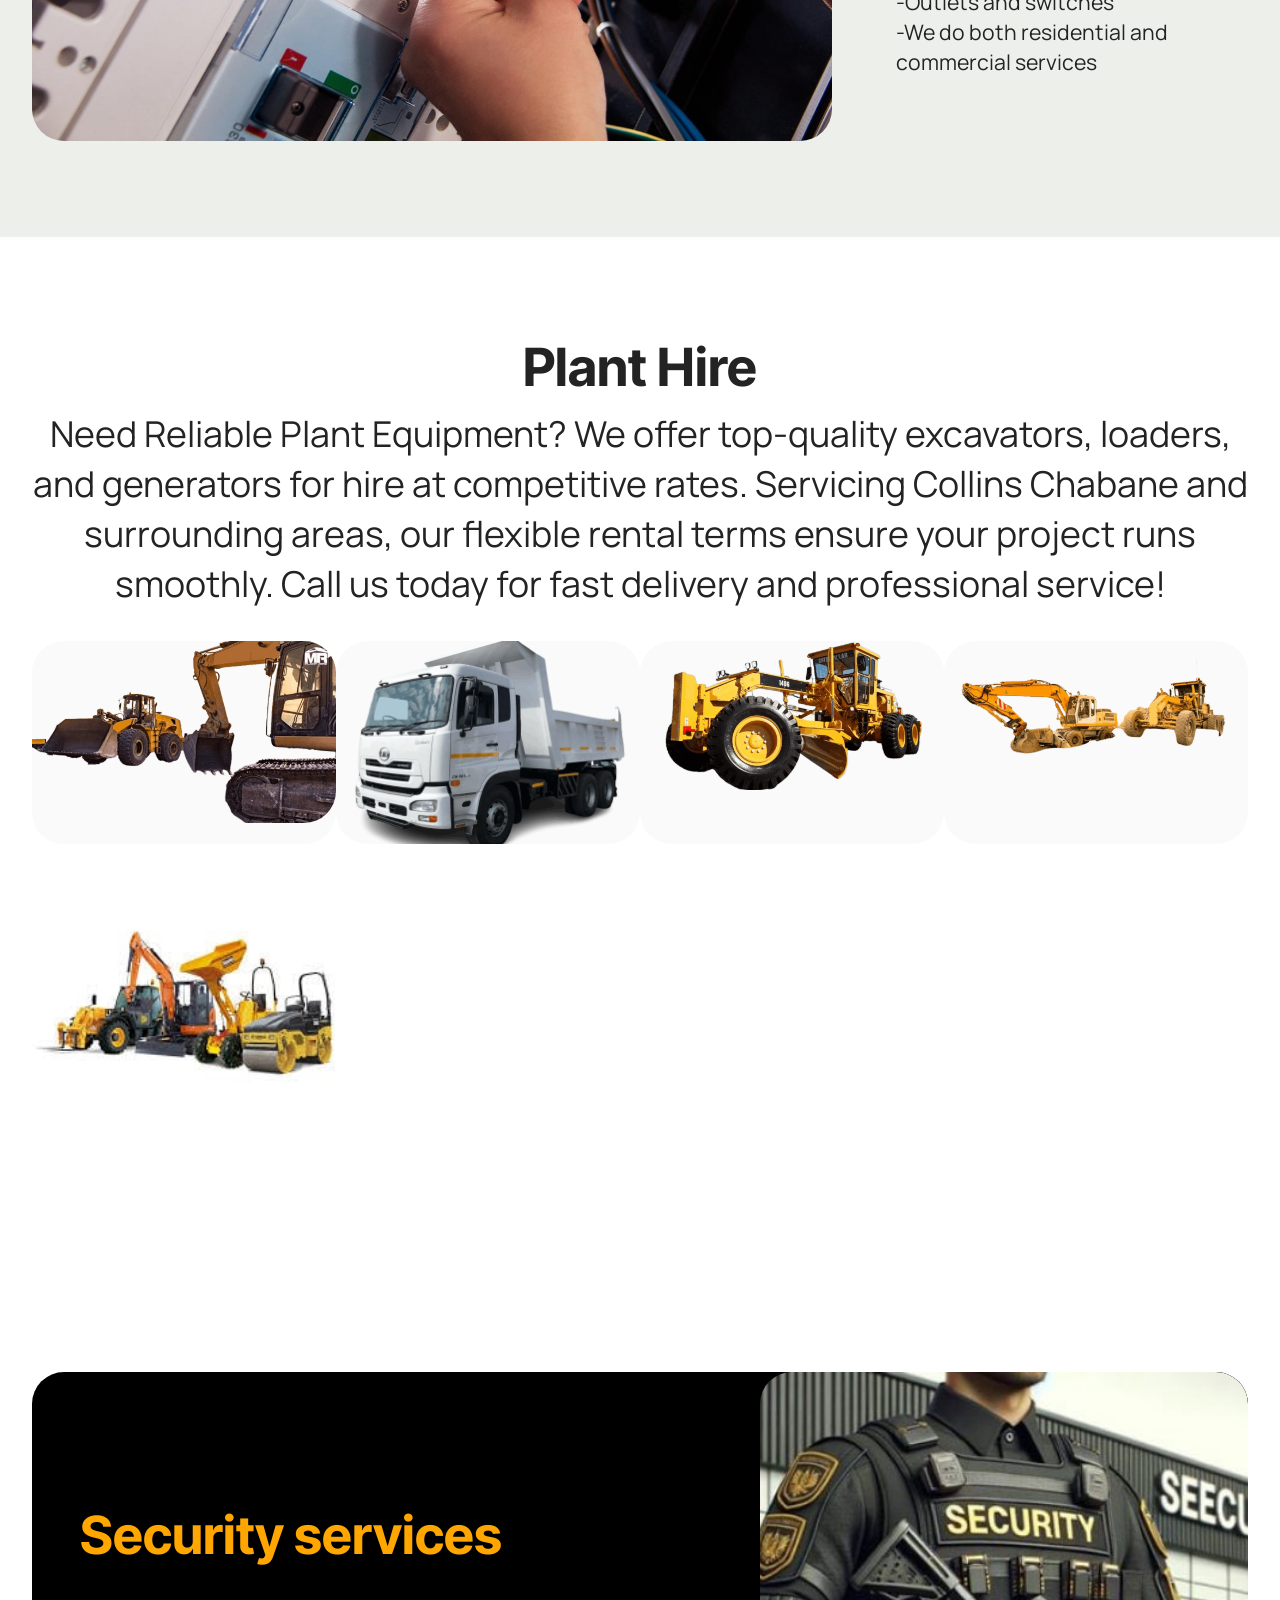
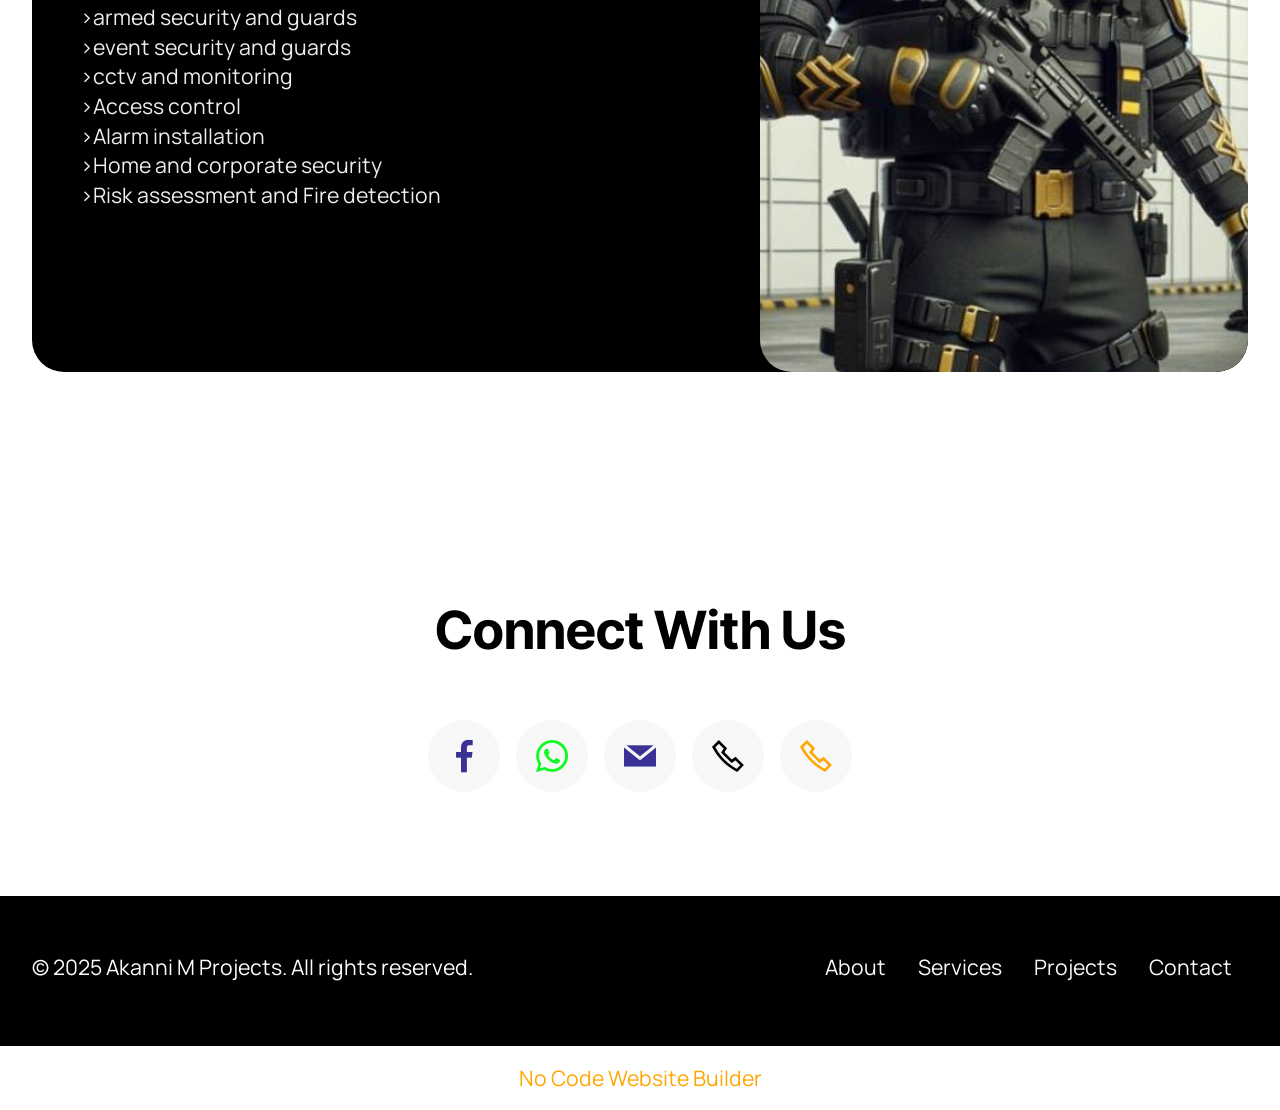
==== commit 95b5d551: "Add files via upload" ====
--- a/page1.html
+++ b/page1.html
@@ -19,9 +19,9 @@
   <link rel="stylesheet" href="assets/theme/css/style.css">
   <link rel="preload" href="https://fonts.googleapis.com/css2?family=Manrope:wght@400;700&display=swap&display=swap" as="style" onload="this.onload=null;this.rel='stylesheet'">
   <noscript><link rel="stylesheet" href="https://fonts.googleapis.com/css2?family=Manrope:wght@400;700&display=swap&display=swap"></noscript>
-  <link rel="preload" href="https://fonts.googleapis.com/css2?family=Inter+Tight:wght@400;700&display=swap&display=swap" as="style" onload="this.onload=null;this.rel='stylesheet'">
-  <noscript><link rel="stylesheet" href="https://fonts.googleapis.com/css2?family=Inter+Tight:wght@400;700&display=swap&display=swap"></noscript>
-  <link rel="preload" as="style" href="assets/mobirise/css/mbr-additional.css?v=UmvOwz"><link rel="stylesheet" href="assets/mobirise/css/mbr-additional.css?v=UmvOwz" type="text/css">
+  <link rel="preload" href="https://fonts.googleapis.com/css?family=Inter+Tight:100,200,300,400,500,600,700,800,900,100i,200i,300i,400i,500i,600i,700i,800i,900i&display=swap" as="style" onload="this.onload=null;this.rel='stylesheet'">
+  <noscript><link rel="stylesheet" href="https://fonts.googleapis.com/css?family=Inter+Tight:100,200,300,400,500,600,700,800,900,100i,200i,300i,400i,500i,600i,700i,800i,900i&display=swap"></noscript>
+  <link rel="preload" as="style" href="assets/mobirise/css/mbr-additional.css?v=qxlpCo"><link rel="stylesheet" href="assets/mobirise/css/mbr-additional.css?v=qxlpCo" type="text/css">
 
   
   
@@ -52,16 +52,16 @@
 			</button>
 			<div class="collapse navbar-collapse" id="navbarSupportedContent">
 				<ul class="navbar-nav nav-dropdown" data-app-modern-menu="true"><li class="nav-item dropdown">
-						<a class="nav-link link text-black dropdown-toggle display-4" href="https://mobiri.se" data-toggle="dropdown-submenu" data-bs-toggle="dropdown" data-bs-auto-close="outside" aria-expanded="false">Services</a><div class="dropdown-menu" aria-labelledby="dropdown-304"><a class="text-black dropdown-item text-primary display-4" href="page1.html#news07-7"><p>Civil Engineering</p></a><a class="text-black show dropdown-item text-primary display-4" href="page1.html#gallery5-u">Water Drilling</a><a class="text-black show dropdown-item text-primary display-4" href="page1.html#header01-l">Electrical Engineering</a><a class="text-black show dropdown-item text-primary display-4" href="page1.html#article05-q">Security Services</a><a class="text-black show dropdown-item text-primary display-4" href="page1.html#news07-9">Building Construction</a><a class="text-black show dropdown-item text-primary display-4" href="page1.html#gallery3-s">Plant Hire</a><a class="text-black show dropdown-item text-primary display-4" href="page1.html#gallery3-i">Equipment Hire</a></div>
+						<a class="nav-link link text-black dropdown-toggle show display-4" href="https://mobiri.se" data-toggle="dropdown-submenu" data-bs-toggle="dropdown" data-bs-auto-close="outside" aria-expanded="true">Services</a><div class="dropdown-menu show" aria-labelledby="dropdown-304" data-bs-popper="none"><a class="text-black dropdown-item text-primary display-4" href="page1.html#news07-7"><p>Civil Engineering</p></a><a class="text-black show dropdown-item text-primary display-4" href="page1.html#gallery5-u">Water Drilling</a><a class="text-black show dropdown-item text-primary display-4" href="page1.html#header01-l">Electrical Engineering</a><a class="text-black show dropdown-item text-primary display-4" href="page1.html#article05-q">Security Services</a><a class="text-black show dropdown-item text-primary display-4" href="page1.html#news07-9">Building Construction</a><a class="text-black show dropdown-item text-primary display-4" href="page1.html#gallery3-s">Plant Hire</a><a class="text-black show dropdown-item text-primary display-4" href="page1.html#gallery3-i">Equipment Hire</a></div>
 					</li>
 					<li class="nav-item">
 						<a class="nav-link link text-black text-primary display-4" href="page2.html" aria-expanded="false">About</a>
 					</li></ul>
 				<div class="icons-menu">
-					<a class="iconfont-wrapper" href="tel:0722789232">
+					<a class="iconfont-wrapper" href="tel:+2722789232">
 						<span class="p-2 mbr-iconfont mobi-mbri-phone mobi-mbri"></span>
 					</a>
-					<a class="iconfont-wrapper" href="https://wa.me/0722789232">
+					<a class="iconfont-wrapper" href="https://wa.me/27722789232">
 						<span class="p-2 mbr-iconfont socicon-whatsapp socicon" style="color: rgb(19, 249, 38); fill: rgb(19, 249, 38);"></span>
 					</a>
 					<a class="iconfont-wrapper" href="mailto:akani-mprojects@outlook.com?subject=online%20enquiry">
@@ -95,8 +95,8 @@
         </div>
         <div class="row mbr-gallery mt-4">
             <div class="col-12 col-md-6 col-lg-3 item gallery-image">
-                <div class="item-wrapper" data-toggle="modal" data-bs-toggle="modal" data-target="#v68CaQEOpT-modal" data-bs-target="#v68CaQEOpT-modal">
-                    <img class="w-100" src="assets/images/mp4-removebg-preview-500x500.png" alt="Mobirise Website Builder" data-slide-to="0" data-bs-slide-to="0" data-target="#lb-v68CaQEOpT" data-bs-target="#lb-v68CaQEOpT">
+                <div class="item-wrapper" data-toggle="modal" data-bs-toggle="modal" data-target="#v6aiK7nrOq-modal" data-bs-target="#v6aiK7nrOq-modal">
+                    <img class="w-100" src="assets/images/mp4-removebg-preview-500x500.png" alt="Mobirise Website Builder" data-slide-to="0" data-bs-slide-to="0" data-target="#lb-v6aiK7nrOq" data-bs-target="#lb-v6aiK7nrOq">
                     <div class="icon-wrapper">
                         <span class="mobi-mbri mobi-mbri-search mbr-iconfont mbr-iconfont-btn"></span>
                     </div>
@@ -104,8 +104,8 @@
                 
             </div>
             <div class="col-12 col-md-6 col-lg-3 item gallery-image">
-                <div class="item-wrapper" data-toggle="modal" data-bs-toggle="modal" data-target="#v68CaQEOpT-modal" data-bs-target="#v68CaQEOpT-modal">
-                    <img class="w-100" src="assets/images/hub-83-500x500.png" alt="Mobirise Website Builder" data-slide-to="1" data-bs-slide-to="1" data-target="#lb-v68CaQEOpT" data-bs-target="#lb-v68CaQEOpT">
+                <div class="item-wrapper" data-toggle="modal" data-bs-toggle="modal" data-target="#v6aiK7nrOq-modal" data-bs-target="#v6aiK7nrOq-modal">
+                    <img class="w-100" src="assets/images/hub-83-500x500.png" alt="Mobirise Website Builder" data-slide-to="1" data-bs-slide-to="1" data-target="#lb-v6aiK7nrOq" data-bs-target="#lb-v6aiK7nrOq">
                     <div class="icon-wrapper">
                         <span class="mobi-mbri mobi-mbri-search mbr-iconfont mbr-iconfont-btn"></span>
                     </div>
@@ -113,8 +113,8 @@
                 
             </div>
             <div class="col-12 col-md-6 col-lg-3 item gallery-image">
-                <div class="item-wrapper" data-toggle="modal" data-bs-toggle="modal" data-target="#v68CaQEOpT-modal" data-bs-target="#v68CaQEOpT-modal">
-                    <img class="w-100" src="assets/images/boreholes-1-removebg-preview-510x436.png" alt="Mobirise Website Builder" data-slide-to="2" data-bs-slide-to="2" data-target="#lb-v68CaQEOpT" data-bs-target="#lb-v68CaQEOpT">
+                <div class="item-wrapper" data-toggle="modal" data-bs-toggle="modal" data-target="#v6aiK7nrOq-modal" data-bs-target="#v6aiK7nrOq-modal">
+                    <img class="w-100" src="assets/images/boreholes-1-removebg-preview-510x436.png" alt="Mobirise Website Builder" data-slide-to="2" data-bs-slide-to="2" data-target="#lb-v6aiK7nrOq" data-bs-target="#lb-v6aiK7nrOq">
                     <div class="icon-wrapper">
                         <span class="mobi-mbri mobi-mbri-search mbr-iconfont mbr-iconfont-btn"></span>
                     </div>
@@ -122,8 +122,8 @@
                 
             </div>
             <div class="col-12 col-md-6 col-lg-3 item gallery-image">
-                <div class="item-wrapper" data-toggle="modal" data-bs-toggle="modal" data-target="#v68CaQEOpT-modal" data-bs-target="#v68CaQEOpT-modal">
-                    <img class="w-100" src="assets/images/water-well-drilling-truck-8-removebg-preview-510x418.png" alt="Mobirise Website Builder" data-slide-to="3" data-bs-slide-to="3" data-target="#lb-v68CaQEOpT" data-bs-target="#lb-v68CaQEOpT">
+                <div class="item-wrapper" data-toggle="modal" data-bs-toggle="modal" data-target="#v6aiK7nrOq-modal" data-bs-target="#v6aiK7nrOq-modal">
+                    <img class="w-100" src="assets/images/water-well-drilling-truck-8-removebg-preview-510x418.png" alt="Mobirise Website Builder" data-slide-to="3" data-bs-slide-to="3" data-target="#lb-v6aiK7nrOq" data-bs-target="#lb-v6aiK7nrOq">
                     <div class="icon-wrapper">
                         <span class="mobi-mbri mobi-mbri-search mbr-iconfont mbr-iconfont-btn"></span>
                     </div>
@@ -132,11 +132,11 @@
             </div>
         </div>
 
-        <div class="modal mbr-slider" tabindex="-1" role="dialog" aria-hidden="true" id="v68CaQEOpT-modal">
+        <div class="modal mbr-slider" tabindex="-1" role="dialog" aria-hidden="true" id="v6aiK7nrOq-modal">
             <div class="modal-dialog" role="document">
                 <div class="modal-content">
                     <div class="modal-body">
-                        <div class="carousel slide" id="lb-v68CaQEOpT" data-interval="5000" data-bs-interval="5000">
+                        <div class="carousel slide" id="lb-v6aiK7nrOq" data-interval="5000" data-bs-interval="5000">
                             <div class="carousel-inner">
                                 <div class="carousel-item active">
                                     <img class="d-block w-100" src="assets/images/mp4-removebg-preview-500x500.png" alt="Mobirise Website Builder">
@@ -152,18 +152,18 @@
                                 </div>
                             </div>
                             <ol class="carousel-indicators">
-                                <li data-slide-to="0" data-bs-slide-to="0" class="active" data-target="#lb-v68CaQEOpT" data-bs-target="#lb-v68CaQEOpT"></li>
-                                <li data-slide-to="1" data-bs-slide-to="1" data-target="#lb-v68CaQEOpT" data-bs-target="#lb-v68CaQEOpT"></li>
-                                <li data-slide-to="2" data-bs-slide-to="2" data-target="#lb-v68CaQEOpT" data-bs-target="#lb-v68CaQEOpT"></li>
-                                <li data-slide-to="3" data-bs-slide-to="3" data-target="#lb-v68CaQEOpT" data-bs-target="#lb-v68CaQEOpT"></li>
+                                <li data-slide-to="0" data-bs-slide-to="0" class="active" data-target="#lb-v6aiK7nrOq" data-bs-target="#lb-v6aiK7nrOq"></li>
+                                <li data-slide-to="1" data-bs-slide-to="1" data-target="#lb-v6aiK7nrOq" data-bs-target="#lb-v6aiK7nrOq"></li>
+                                <li data-slide-to="2" data-bs-slide-to="2" data-target="#lb-v6aiK7nrOq" data-bs-target="#lb-v6aiK7nrOq"></li>
+                                <li data-slide-to="3" data-bs-slide-to="3" data-target="#lb-v6aiK7nrOq" data-bs-target="#lb-v6aiK7nrOq"></li>
                             </ol>
                             <a role="button" href="" class="close" data-dismiss="modal" data-bs-dismiss="modal" aria-label="Close">
                             </a>
-                            <a class="carousel-control-prev carousel-control" role="button" data-slide="prev" data-bs-slide="prev" href="#lb-v68CaQEOpT">
+                            <a class="carousel-control-prev carousel-control" role="button" data-slide="prev" data-bs-slide="prev" href="#lb-v6aiK7nrOq">
                                 <span class="mobi-mbri mobi-mbri-arrow-prev" aria-hidden="true"></span>
                                 <span class="sr-only visually-hidden">Previous</span>
                             </a>
-                            <a class="carousel-control-next carousel-control" role="button" data-slide="next" data-bs-slide="next" href="#lb-v68CaQEOpT">
+                            <a class="carousel-control-next carousel-control" role="button" data-slide="next" data-bs-slide="next" href="#lb-v6aiK7nrOq">
                                 <span class="mobi-mbri mobi-mbri-arrow-next" aria-hidden="true"></span>
                                 <span class="sr-only visually-hidden">Next</span>
                             </a>
@@ -437,12 +437,12 @@
             <div class="col-12">
                 <div class="social-row">
                     <div class="soc-item">
-                        <a href="https://www.facebook.com/share/1DroEwfka2/" target="_blank">
+                        <a href="https://www.facebook.com/akanimalcolmprojects" target="_blank">
                             <span class="mbr-iconfont socicon-facebook socicon"></span>
                         </a>
                     </div>
                     <div class="soc-item">
-                        <a href="https://wa.me/0722789232">
+                        <a href="https://wa.me/27722789232">
                             <span class="mbr-iconfont socicon-whatsapp socicon" style="color: rgb(19, 249, 38); fill: rgb(19, 249, 38);"></span>
                         </a>
                     </div>
@@ -452,12 +452,12 @@
                         </a>
                     </div>
                     <div class="soc-item">
-                        <a href="tel:0722789232">
+                        <a href="tel:+27722789232">
                             <span class="mbr-iconfont mobi-mbri-phone mobi-mbri" style="color: rgb(0, 0, 0); fill: rgb(0, 0, 0);"></span>
                         </a>
                     </div>
                     <div class="soc-item">
-                        <a href="tel:0722789232">
+                        <a href="tel:+27722789232">
                             <span class="mbr-iconfont mobi-mbri-phone mobi-mbri" style="color: rgb(255, 166, 0); fill: rgb(255, 166, 0);"></span>
                         </a>
                     </div>
@@ -498,7 +498,7 @@
             </div>
         </div>
     </div>
-</section><section class="display-7" style="padding: 0;align-items: center;justify-content: center;flex-wrap: wrap;    align-content: center;display: flex;position: relative;height: 4rem;"><a href="https://mobiri.se/" style="flex: 1 1;height: 4rem;position: absolute;width: 100%;z-index: 1;"><img alt="" style="height: 4rem;" src="[data-uri]"></a><p style="margin: 0;text-align: center;" class="display-7">&#8204;</p><a style="z-index:1" href="https://mobirise.com/builder/ai-website-maker.html">Best AI Website Maker</a></section><script src="assets/bootstrap/js/bootstrap.bundle.min.js"></script>  <script src="assets/smoothscroll/smooth-scroll.js"></script>  <script src="assets/ytplayer/index.js"></script>  <script src="assets/dropdown/js/navbar-dropdown.js"></script>  <script src="assets/theme/js/script.js"></script>  
+</section><section class="display-7" style="padding: 0;align-items: center;justify-content: center;flex-wrap: wrap;    align-content: center;display: flex;position: relative;height: 4rem;"><a href="https://mobiri.se/" style="flex: 1 1;height: 4rem;position: absolute;width: 100%;z-index: 1;"><img alt="" style="height: 4rem;" src="[data-uri]"></a><p style="margin: 0;text-align: center;" class="display-7">&#8204;</p><a style="z-index:1" href="https://mobirise.com/builder/no-code-website-builder.html">No Code Website Builder</a></section><script src="assets/bootstrap/js/bootstrap.bundle.min.js"></script>  <script src="assets/smoothscroll/smooth-scroll.js"></script>  <script src="assets/ytplayer/index.js"></script>  <script src="assets/dropdown/js/navbar-dropdown.js"></script>  <script src="assets/theme/js/script.js"></script>  
   
   
 </body>
--- a/assets/web/assets/mobirise-icons2/mobirise2.css
+++ b/assets/web/assets/mobirise-icons2/mobirise2.css
@@ -0,0 +1,499 @@
+@font-face {
+  font-family: 'Moririse2';
+  font-display: swap;
+  src:  url('mobirise2.eot?f2bix4');
+  src:  url('mobirise2.eot?f2bix4#iefix') format('embedded-opentype'),
+    url('mobirise2.woff2?f2bix4') format('woff2'),
+    url('mobirise2.woff?f2bix4') format('woff'),
+    url('mobirise2.ttf?f2bix4') format('truetype'),
+    url('mobirise2.svg?f2bix4#mobirise2') format('svg');
+  font-weight: normal;
+  font-style: normal;
+}
+
+[class^="mobi-"], [class*=" mobi-"] {
+  /* use !important to prevent issues with browser extensions that change fonts */
+  font-family: 'Moririse2' !important;
+  speak: none;
+  font-style: normal;
+  font-weight: normal;
+  font-variant: normal;
+  text-transform: none;
+  line-height: 1;
+
+  /* Better Font Rendering =========== */
+  -webkit-font-smoothing: antialiased;
+  -moz-osx-font-smoothing: grayscale;
+}
+
+.mobi-mbri-add-submenu:before {
+  content: "\e900";
+}
+.mobi-mbri-alert:before {
+  content: "\e901";
+}
+.mobi-mbri-align-center:before {
+  content: "\e902";
+}
+.mobi-mbri-align-justify:before {
+  content: "\e903";
+}
+.mobi-mbri-align-left:before {
+  content: "\e904";
+}
+.mobi-mbri-align-right:before {
+  content: "\e905";
+}
+.mobi-mbri-android:before {
+  content: "\e906";
+}
+.mobi-mbri-apple:before {
+  content: "\e907";
+}
+.mobi-mbri-arrow-down:before {
+  content: "\e908";
+}
+.mobi-mbri-arrow-next:before {
+  content: "\e909";
+}
+.mobi-mbri-arrow-prev:before {
+  content: "\e90a";
+}
+.mobi-mbri-arrow-up:before {
+  content: "\e90b";
+}
+.mobi-mbri-bold:before {
+  content: "\e90c";
+}
+.mobi-mbri-bookmark:before {
+  content: "\e90d";
+}
+.mobi-mbri-bootstrap:before {
+  content: "\e90e";
+}
+.mobi-mbri-briefcase:before {
+  content: "\e90f";
+}
+.mobi-mbri-browse:before {
+  content: "\e910";
+}
+.mobi-mbri-bulleted-list:before {
+  content: "\e911";
+}
+.mobi-mbri-calendar:before {
+  content: "\e912";
+}
+.mobi-mbri-camera:before {
+  content: "\e913";
+}
+.mobi-mbri-cart-add:before {
+  content: "\e914";
+}
+.mobi-mbri-cart-full:before {
+  content: "\e915";
+}
+.mobi-mbri-cash:before {
+  content: "\e916";
+}
+.mobi-mbri-change-style:before {
+  content: "\e917";
+}
+.mobi-mbri-chat:before {
+  content: "\e918";
+}
+.mobi-mbri-clock:before {
+  content: "\e919";
+}
+.mobi-mbri-close:before {
+  content: "\e91a";
+}
+.mobi-mbri-cloud:before {
+  content: "\e91b";
+}
+.mobi-mbri-code:before {
+  content: "\e91c";
+}
+.mobi-mbri-contact-form:before {
+  content: "\e91d";
+}
+.mobi-mbri-credit-card:before {
+  content: "\e91e";
+}
+.mobi-mbri-cursor-click:before {
+  content: "\e91f";
+}
+.mobi-mbri-cust-feedback:before {
+  content: "\e920";
+}
+.mobi-mbri-database:before {
+  content: "\e921";
+}
+.mobi-mbri-delivery:before {
+  content: "\e922";
+}
+.mobi-mbri-desktop:before {
+  content: "\e923";
+}
+.mobi-mbri-devices:before {
+  content: "\e924";
+}
+.mobi-mbri-down:before {
+  content: "\e925";
+}
+.mobi-mbri-download-2:before {
+  content: "\e926";
+}
+.mobi-mbri-download:before {
+  content: "\e927";
+}
+.mobi-mbri-drag-n-drop-2:before {
+  content: "\e928";
+}
+.mobi-mbri-drag-n-drop:before {
+  content: "\e929";
+}
+.mobi-mbri-edit-2:before {
+  content: "\e92a";
+}
+.mobi-mbri-edit:before {
+  content: "\e92b";
+}
+.mobi-mbri-error:before {
+  content: "\e92c";
+}
+.mobi-mbri-extension:before {
+  content: "\e92d";
+}
+.mobi-mbri-features:before {
+  content: "\e92e";
+}
+.mobi-mbri-file:before {
+  content: "\e92f";
+}
+.mobi-mbri-flag:before {
+  content: "\e930";
+}
+.mobi-mbri-folder:before {
+  content: "\e931";
+}
+.mobi-mbri-gift:before {
+  content: "\e932";
+}
+.mobi-mbri-github:before {
+  content: "\e933";
+}
+.mobi-mbri-globe-2:before {
+  content: "\e934";
+}
+.mobi-mbri-globe:before {
+  content: "\e935";
+}
+.mobi-mbri-growing-chart:before {
+  content: "\e936";
+}
+.mobi-mbri-hearth:before {
+  content: "\e937";
+}
+.mobi-mbri-help:before {
+  content: "\e938";
+}
+.mobi-mbri-home:before {
+  content: "\e939";
+}
+.mobi-mbri-hot-cup:before {
+  content: "\e93a";
+}
+.mobi-mbri-idea:before {
+  content: "\e93b";
+}
+.mobi-mbri-image-gallery:before {
+  content: "\e93c";
+}
+.mobi-mbri-image-slider:before {
+  content: "\e93d";
+}
+.mobi-mbri-info:before {
+  content: "\e93e";
+}
+.mobi-mbri-italic:before {
+  content: "\e93f";
+}
+.mobi-mbri-key:before {
+  content: "\e940";
+}
+.mobi-mbri-laptop:before {
+  content: "\e941";
+}
+.mobi-mbri-layers:before {
+  content: "\e942";
+}
+.mobi-mbri-left-right:before {
+  content: "\e943";
+}
+.mobi-mbri-left:before {
+  content: "\e944";
+}
+.mobi-mbri-letter:before {
+  content: "\e945";
+}
+.mobi-mbri-like:before {
+  content: "\e946";
+}
+.mobi-mbri-link:before {
+  content: "\e947";
+}
+.mobi-mbri-lock:before {
+  content: "\e948";
+}
+.mobi-mbri-login:before {
+  content: "\e949";
+}
+.mobi-mbri-logout:before {
+  content: "\e94a";
+}
+.mobi-mbri-magic-stick:before {
+  content: "\e94b";
+}
+.mobi-mbri-map-pin:before {
+  content: "\e94c";
+}
+.mobi-mbri-menu:before {
+  content: "\e94d";
+}
+.mobi-mbri-mobile-2:before {
+  content: "\e94e";
+}
+.mobi-mbri-mobile-horizontal:before {
+  content: "\e94f";
+}
+.mobi-mbri-mobile:before {
+  content: "\e950";
+}
+.mobi-mbri-mobirise:before {
+  content: "\e951";
+}
+.mobi-mbri-more-horizontal:before {
+  content: "\e952";
+}
+.mobi-mbri-more-vertical:before {
+  content: "\e953";
+}
+.mobi-mbri-music:before {
+  content: "\e954";
+}
+.mobi-mbri-new-file:before {
+  content: "\e955";
+}
+.mobi-mbri-numbered-list:before {
+  content: "\e956";
+}
+.mobi-mbri-opened-folder:before {
+  content: "\e957";
+}
+.mobi-mbri-pages:before {
+  content: "\e958";
+}
+.mobi-mbri-paper-plane:before {
+  content: "\e959";
+}
+.mobi-mbri-paperclip:before {
+  content: "\e95a";
+}
+.mobi-mbri-phone:before {
+  content: "\e95b";
+}
+.mobi-mbri-photo:before {
+  content: "\e95c";
+}
+.mobi-mbri-photos:before {
+  content: "\e95d";
+}
+.mobi-mbri-pin:before {
+  content: "\e95e";
+}
+.mobi-mbri-play:before {
+  content: "\e95f";
+}
+.mobi-mbri-plus:before {
+  content: "\e960";
+}
+.mobi-mbri-preview:before {
+  content: "\e961";
+}
+.mobi-mbri-print:before {
+  content: "\e962";
+}
+.mobi-mbri-protect:before {
+  content: "\e963";
+}
+.mobi-mbri-question:before {
+  content: "\e964";
+}
+.mobi-mbri-quote-left:before {
+  content: "\e965";
+}
+.mobi-mbri-quote-right:before {
+  content: "\e966";
+}
+.mobi-mbri-redo:before {
+  content: "\e967";
+}
+.mobi-mbri-refresh:before {
+  content: "\e968";
+}
+.mobi-mbri-responsive-2:before {
+  content: "\e969";
+}
+.mobi-mbri-responsive:before {
+  content: "\e96a";
+}
+.mobi-mbri-right:before {
+  content: "\e96b";
+}
+.mobi-mbri-rocket:before {
+  content: "\e96c";
+}
+.mobi-mbri-sad-face:before {
+  content: "\e96d";
+}
+.mobi-mbri-sale:before {
+  content: "\e96e";
+}
+.mobi-mbri-save:before {
+  content: "\e96f";
+}
+.mobi-mbri-search:before {
+  content: "\e970";
+}
+.mobi-mbri-setting-2:before {
+  content: "\e971";
+}
+.mobi-mbri-setting-3:before {
+  content: "\e972";
+}
+.mobi-mbri-setting:before {
+  content: "\e973";
+}
+.mobi-mbri-share:before {
+  content: "\e974";
+}
+.mobi-mbri-shopping-bag:before {
+  content: "\e975";
+}
+.mobi-mbri-shopping-basket:before {
+  content: "\e976";
+}
+.mobi-mbri-shopping-cart:before {
+  content: "\e977";
+}
+.mobi-mbri-sites:before {
+  content: "\e978";
+}
+.mobi-mbri-smile-face:before {
+  content: "\e979";
+}
+.mobi-mbri-speed:before {
+  content: "\e97a";
+}
+.mobi-mbri-star:before {
+  content: "\e97b";
+}
+.mobi-mbri-success:before {
+  content: "\e97c";
+}
+.mobi-mbri-sun:before {
+  content: "\e97d";
+}
+.mobi-mbri-sun2:before {
+  content: "\e97e";
+}
+.mobi-mbri-tablet-vertical:before {
+  content: "\e97f";
+}
+.mobi-mbri-tablet:before {
+  content: "\e980";
+}
+.mobi-mbri-target:before {
+  content: "\e981";
+}
+.mobi-mbri-timer:before {
+  content: "\e982";
+}
+.mobi-mbri-to-ftp:before {
+  content: "\e983";
+}
+.mobi-mbri-to-local-drive:before {
+  content: "\e984";
+}
+.mobi-mbri-touch-swipe:before {
+  content: "\e985";
+}
+.mobi-mbri-touch:before {
+  content: "\e986";
+}
+.mobi-mbri-trash:before {
+  content: "\e987";
+}
+.mobi-mbri-underline:before {
+  content: "\e988";
+}
+.mobi-mbri-undo:before {
+  content: "\e989";
+}
+.mobi-mbri-unlink:before {
+  content: "\e98a";
+}
+.mobi-mbri-unlock:before {
+  content: "\e98b";
+}
+.mobi-mbri-up-down:before {
+  content: "\e98c";
+}
+.mobi-mbri-up:before {
+  content: "\e98d";
+}
+.mobi-mbri-update:before {
+  content: "\e98e";
+}
+.mobi-mbri-upload-2:before {
+  content: "\e98f";
+}
+.mobi-mbri-upload:before {
+  content: "\e990";
+}
+.mobi-mbri-user-2:before {
+  content: "\e991";
+}
+.mobi-mbri-user:before {
+  content: "\e992";
+}
+.mobi-mbri-users:before {
+  content: "\e993";
+}
+.mobi-mbri-video-play:before {
+  content: "\e994";
+}
+.mobi-mbri-video:before {
+  content: "\e995";
+}
+.mobi-mbri-watch:before {
+  content: "\e996";
+}
+.mobi-mbri-website-theme-2:before {
+  content: "\e997";
+}
+.mobi-mbri-website-theme:before {
+  content: "\e998";
+}
+.mobi-mbri-wifi:before {
+  content: "\e999";
+}
+.mobi-mbri-windows:before {
+  content: "\e99a";
+}
+.mobi-mbri-zoom-in:before {
+  content: "\e99b";
+}
+.mobi-mbri-zoom-out:before {
+  content: "\e99c";
+}
--- a/assets/web/assets/gdpr-plugin/gdpr-styles.css
+++ b/assets/web/assets/gdpr-plugin/gdpr-styles.css
@@ -0,0 +1,27 @@
+.gdpr-block {
+    padding: 10px;
+    font-size: 14px;
+    display: block;
+    width: 100%;
+    text-align: center;
+}
+.gdpr-block.covert {
+	display: none;
+}
+.textGDPR {
+    position: relative;
+}
+.gdpr-block label span.textGDPR input[name='gdpr']{
+    width: 15px;
+    height: 15px;
+    margin: 0;
+    position: absolute;
+    top: 3px;
+    left: -20px;
+}
+.gdpr-block label {
+    color: #a7a7a7;
+    vertical-align: middle;
+    user-select: none;
+    margin-bottom: 0;
+}
--- a/assets/dropdown/css/style.css
+++ b/assets/dropdown/css/style.css
@@ -0,0 +1,265 @@
+.navbar-dropdown {
+  left: 0;
+  padding: 0;
+  position: absolute;
+  right: 0;
+  top: 0;
+  transition: all 0.45s ease;
+  z-index: 1030;
+  background: #282828; }
+  .navbar-dropdown .navbar-logo {
+    margin-right: 0.8rem;
+    transition: margin 0.3s ease-in-out;
+    vertical-align: middle; }
+    .navbar-dropdown .navbar-logo img {
+      height: 3.125rem;
+      transition: all 0.3s ease-in-out; }
+    .navbar-dropdown .navbar-logo.mbr-iconfont {
+      font-size: 3.125rem;
+      line-height: 3.125rem; }
+  .navbar-dropdown .navbar-caption {
+    font-weight: 700;
+    white-space: normal;
+    vertical-align: -4px;
+    line-height: 3.125rem !important; }
+    .navbar-dropdown .navbar-caption, .navbar-dropdown .navbar-caption:hover {
+      color: inherit;
+      text-decoration: none; }
+  .navbar-dropdown .mbr-iconfont + .navbar-caption {
+    vertical-align: -1px; }
+  .navbar-dropdown.navbar-fixed-top {
+    position: fixed; }
+  .navbar-dropdown .navbar-brand span {
+    vertical-align: -4px; }
+  .navbar-dropdown.bg-color.transparent {
+    background: none; }
+  .navbar-dropdown.navbar-short .navbar-brand {
+    padding: 0.625rem 0; }
+    .navbar-dropdown.navbar-short .navbar-brand span {
+      vertical-align: -1px; }
+  .navbar-dropdown.navbar-short .navbar-caption {
+    line-height: 2.375rem !important;
+    vertical-align: -2px; }
+  .navbar-dropdown.navbar-short .navbar-logo {
+    margin-right: 0.5rem; }
+    .navbar-dropdown.navbar-short .navbar-logo img {
+      height: 2.375rem; }
+    .navbar-dropdown.navbar-short .navbar-logo.mbr-iconfont {
+      font-size: 2.375rem;
+      line-height: 2.375rem; }
+  .navbar-dropdown.navbar-short .mbr-table-cell {
+    height: 3.625rem; }
+  .navbar-dropdown .navbar-close {
+    left: 0.6875rem;
+    position: fixed;
+    top: 0.75rem;
+    z-index: 1000; }
+  .navbar-dropdown .hamburger-icon {
+    content: "";
+    display: inline-block;
+    vertical-align: middle;
+    width: 16px;
+    -webkit-box-shadow: 0 -6px 0 1px #282828,0 0 0 1px #282828,0 6px 0 1px #282828;
+    -moz-box-shadow: 0 -6px 0 1px #282828,0 0 0 1px #282828,0 6px 0 1px #282828;
+    box-shadow: 0 -6px 0 1px #282828,0 0 0 1px #282828,0 6px 0 1px #282828; }
+
+.dropdown-menu .dropdown-toggle[data-toggle="dropdown-submenu"]::after {
+  border-bottom: 0.35em solid transparent;
+  border-left: 0.35em solid;
+  border-right: 0;
+  border-top: 0.35em solid transparent;
+  margin-left: 0.3rem; }
+
+.dropdown-menu .dropdown-item:focus {
+  outline: 0; }
+
+.nav-dropdown {
+  font-size: 0.75rem;
+  font-weight: 500;
+  height: auto !important; }
+  .nav-dropdown .nav-btn {
+    padding-left: 1rem; }
+  .nav-dropdown .link {
+    margin: .667em 1.667em;
+    font-weight: 500;
+    padding: 0;
+    transition: color .2s ease-in-out; }
+    .nav-dropdown .link.dropdown-toggle {
+      margin-right: 2.583em; }
+      .nav-dropdown .link.dropdown-toggle::after {
+        margin-left: .25rem;
+        border-top: 0.35em solid;
+        border-right: 0.35em solid transparent;
+        border-left: 0.35em solid transparent;
+        border-bottom: 0; }
+      .nav-dropdown .link.dropdown-toggle[aria-expanded="true"] {
+        margin: 0;
+        padding: 0.667em 3.263em  0.667em 1.667em; }
+  .nav-dropdown .link::after,
+  .nav-dropdown .dropdown-item::after {
+    color: inherit; }
+  .nav-dropdown .btn {
+    font-size: 0.75rem;
+    font-weight: 700;
+    letter-spacing: 0;
+    margin-bottom: 0;
+    padding-left: 1.25rem;
+    padding-right: 1.25rem; }
+  .nav-dropdown .dropdown-menu {
+    border-radius: 0;
+    border: 0;
+    left: 0;
+    margin: 0;
+    padding-bottom: 1.25rem;
+    padding-top: 1.25rem;
+    position: relative; }
+  .nav-dropdown .dropdown-submenu {
+    margin-left: 0.125rem;
+    top: 0; }
+  .nav-dropdown .dropdown-item {
+    font-weight: 500;
+    line-height: 2;
+    padding: 0.3846em 4.615em 0.3846em 1.5385em;
+    position: relative;
+    transition: color .2s ease-in-out, background-color .2s ease-in-out; }
+    .nav-dropdown .dropdown-item::after {
+      margin-top: -0.3077em;
+      position: absolute;
+      right: 1.1538em;
+      top: 50%; }
+    .nav-dropdown .dropdown-item:focus, .nav-dropdown .dropdown-item:hover {
+      background: none; }
+
+@media (max-width: 767px) {
+  .nav-dropdown.navbar-toggleable-sm {
+    bottom: 0;
+    display: none;
+    left: 0;
+    overflow-x: hidden;
+    position: fixed;
+    top: 0;
+    transform: translateX(-100%);
+    -ms-transform: translateX(-100%);
+    -webkit-transform: translateX(-100%);
+    width: 18.75rem;
+    z-index: 999; } }
+.nav-dropdown.navbar-toggleable-xl {
+  bottom: 0;
+  display: none;
+  left: 0;
+  overflow-x: hidden;
+  position: fixed;
+  top: 0;
+  transform: translateX(-100%);
+  -ms-transform: translateX(-100%);
+  -webkit-transform: translateX(-100%);
+  width: 18.75rem;
+  z-index: 999; }
+
+.nav-dropdown-sm {
+  display: block !important;
+  overflow-x: hidden;
+  overflow: auto;
+  padding-top: 3.875rem; }
+  .nav-dropdown-sm::after {
+    content: "";
+    display: block;
+    height: 3rem;
+    width: 100%; }
+  .nav-dropdown-sm.collapse.in ~ .navbar-close {
+    display: block !important; }
+  .nav-dropdown-sm.collapsing, .nav-dropdown-sm.collapse.in {
+    transform: translateX(0);
+    -ms-transform: translateX(0);
+    -webkit-transform: translateX(0);
+    transition: all 0.25s ease-out;
+    -webkit-transition: all 0.25s ease-out;
+    background: #282828; }
+  .nav-dropdown-sm.collapsing[aria-expanded="false"] {
+    transform: translateX(-100%);
+    -ms-transform: translateX(-100%);
+    -webkit-transform: translateX(-100%); }
+  .nav-dropdown-sm .nav-item {
+    display: block;
+    margin-left: 0 !important;
+    padding-left: 0; }
+  .nav-dropdown-sm .link,
+  .nav-dropdown-sm .dropdown-item {
+    border-top: 1px dotted rgba(255, 255, 255, 0.1);
+    font-size: 0.8125rem;
+    line-height: 1.6;
+    margin: 0 !important;
+    padding: 0.875rem 2.4rem 0.875rem 1.5625rem !important;
+    position: relative;
+    white-space: normal; }
+    .nav-dropdown-sm .link:focus, .nav-dropdown-sm .link:hover,
+    .nav-dropdown-sm .dropdown-item:focus,
+    .nav-dropdown-sm .dropdown-item:hover {
+      background: rgba(0, 0, 0, 0.2) !important;
+      color: #c0a375; }
+  .nav-dropdown-sm .nav-btn {
+    position: relative;
+    padding: 1.5625rem 1.5625rem 0 1.5625rem; }
+    .nav-dropdown-sm .nav-btn::before {
+      border-top: 1px dotted rgba(255, 255, 255, 0.1);
+      content: "";
+      left: 0;
+      position: absolute;
+      top: 0;
+      width: 100%; }
+    .nav-dropdown-sm .nav-btn + .nav-btn {
+      padding-top: 0.625rem; }
+      .nav-dropdown-sm .nav-btn + .nav-btn::before {
+        display: none; }
+  .nav-dropdown-sm .btn {
+    padding: 0.625rem 0; }
+  .nav-dropdown-sm .dropdown-toggle[data-toggle="dropdown-submenu"]::after {
+    margin-left: .25rem;
+    border-top: 0.35em solid;
+    border-right: 0.35em solid transparent;
+    border-left: 0.35em solid transparent;
+    border-bottom: 0; }
+  .nav-dropdown-sm .dropdown-toggle[data-toggle="dropdown-submenu"][aria-expanded="true"]::after {
+    border-top: 0;
+    border-right: 0.35em solid transparent;
+    border-left: 0.35em solid transparent;
+    border-bottom: 0.35em solid; }
+  .nav-dropdown-sm .dropdown-menu {
+    margin: 0;
+    padding: 0;
+    position: relative;
+    top: 0;
+    left: 0;
+    width: 100%;
+    border: 0;
+    float: none;
+    border-radius: 0;
+    background: none; }
+  .nav-dropdown-sm .dropdown-submenu {
+    left: 100%;
+    margin-left: 0.125rem;
+    margin-top: -1.25rem;
+    top: 0; }
+
+.navbar-toggleable-sm .nav-dropdown .dropdown-menu {
+  position: absolute; }
+
+.navbar-toggleable-sm .nav-dropdown .dropdown-submenu {
+  left: 100%;
+  margin-left: 0.125rem;
+  margin-top: -1.25rem;
+  top: 0; }
+
+.navbar-toggleable-sm.opened .nav-dropdown .dropdown-menu {
+  position: relative; }
+
+.navbar-toggleable-sm.opened .nav-dropdown .dropdown-submenu {
+  left: 0;
+  margin-left: 00rem;
+  margin-top: 0rem;
+  top: 0; }
+
+.is-builder .nav-dropdown.collapsing {
+  transition: none !important; }
+
+
--- a/assets/socicon/css/styles.css
+++ b/assets/socicon/css/styles.css
@@ -0,0 +1,940 @@
+@charset "UTF-8";
+
+@font-face {
+  font-family: 'Socicon';
+  src:  url('../fonts/socicon.eot');
+  src:  url('../fonts/socicon.eot?#iefix') format('embedded-opentype'),
+    url('../fonts/socicon.woff2') format('woff2'),
+    url('../fonts/socicon.ttf') format('truetype'),
+    url('../fonts/socicon.woff') format('woff'),
+    url('../fonts/socicon.svg#socicon') format('svg');
+  font-weight: normal;
+  font-style: normal;
+  font-display: swap;
+}
+
+[data-icon]:before {
+  font-family: "socicon" !important;
+  content: attr(data-icon);
+  font-style: normal !important;
+  font-weight: normal !important;
+  font-variant: normal !important;
+  text-transform: none !important;
+  speak: none;
+  line-height: 1;
+  -webkit-font-smoothing: antialiased;
+  -moz-osx-font-smoothing: grayscale;
+}
+
+[class^="socicon-"], [class*=" socicon-"] {
+  /* use !important to prevent issues with browser extensions that change fonts */
+  font-family: 'Socicon' !important;
+  speak: none;
+  font-style: normal;
+  font-weight: normal;
+  font-variant: normal;
+  text-transform: none;
+  line-height: 1;
+
+  /* Better Font Rendering =========== */
+  -webkit-font-smoothing: antialiased;
+  -moz-osx-font-smoothing: grayscale;
+}
+
+.socicon-500px:before {
+  content: "\e000";
+}
+.socicon-8tracks:before {
+  content: "\e001";
+}
+.socicon-airbnb:before {
+  content: "\e002";
+}
+.socicon-alliance:before {
+  content: "\e003";
+}
+.socicon-amazon:before {
+  content: "\e004";
+}
+.socicon-amplement:before {
+  content: "\e005";
+}
+.socicon-android:before {
+  content: "\e006";
+}
+.socicon-angellist:before {
+  content: "\e007";
+}
+.socicon-apple:before {
+  content: "\e008";
+}
+.socicon-appnet:before {
+  content: "\e009";
+}
+.socicon-baidu:before {
+  content: "\e00a";
+}
+.socicon-bandcamp:before {
+  content: "\e00b";
+}
+.socicon-battlenet:before {
+  content: "\e00c";
+}
+.socicon-mixer:before {
+  content: "\e00d";
+}
+.socicon-bebee:before {
+  content: "\e00e";
+}
+.socicon-bebo:before {
+  content: "\e00f";
+}
+.socicon-behance:before {
+  content: "\e010";
+}
+.socicon-blizzard:before {
+  content: "\e011";
+}
+.socicon-blogger:before {
+  content: "\e012";
+}
+.socicon-buffer:before {
+  content: "\e013";
+}
+.socicon-chrome:before {
+  content: "\e014";
+}
+.socicon-coderwall:before {
+  content: "\e015";
+}
+.socicon-curse:before {
+  content: "\e016";
+}
+.socicon-dailymotion:before {
+  content: "\e017";
+}
+.socicon-deezer:before {
+  content: "\e018";
+}
+.socicon-delicious:before {
+  content: "\e019";
+}
+.socicon-deviantart:before {
+  content: "\e01a";
+}
+.socicon-diablo:before {
+  content: "\e01b";
+}
+.socicon-digg:before {
+  content: "\e01c";
+}
+.socicon-discord:before {
+  content: "\e01d";
+}
+.socicon-disqus:before {
+  content: "\e01e";
+}
+.socicon-douban:before {
+  content: "\e01f";
+}
+.socicon-draugiem:before {
+  content: "\e020";
+}
+.socicon-dribbble:before {
+  content: "\e021";
+}
+.socicon-drupal:before {
+  content: "\e022";
+}
+.socicon-ebay:before {
+  content: "\e023";
+}
+.socicon-ello:before {
+  content: "\e024";
+}
+.socicon-endomodo:before {
+  content: "\e025";
+}
+.socicon-envato:before {
+  content: "\e026";
+}
+.socicon-etsy:before {
+  content: "\e027";
+}
+.socicon-facebook:before {
+  content: "\e028";
+}
+.socicon-feedburner:before {
+  content: "\e029";
+}
+.socicon-filmweb:before {
+  content: "\e02a";
+}
+.socicon-firefox:before {
+  content: "\e02b";
+}
+.socicon-flattr:before {
+  content: "\e02c";
+}
+.socicon-flickr:before {
+  content: "\e02d";
+}
+.socicon-formulr:before {
+  content: "\e02e";
+}
+.socicon-forrst:before {
+  content: "\e02f";
+}
+.socicon-foursquare:before {
+  content: "\e030";
+}
+.socicon-friendfeed:before {
+  content: "\e031";
+}
+.socicon-github:before {
+  content: "\e032";
+}
+.socicon-goodreads:before {
+  content: "\e033";
+}
+.socicon-google:before {
+  content: "\e034";
+}
+.socicon-googlescholar:before {
+  content: "\e035";
+}
+.socicon-googlegroups:before {
+  content: "\e036";
+}
+.socicon-googlephotos:before {
+  content: "\e037";
+}
+.socicon-googleplus:before {
+  content: "\e038";
+}
+.socicon-grooveshark:before {
+  content: "\e039";
+}
+.socicon-hackerrank:before {
+  content: "\e03a";
+}
+.socicon-hearthstone:before {
+  content: "\e03b";
+}
+.socicon-hellocoton:before {
+  content: "\e03c";
+}
+.socicon-heroes:before {
+  content: "\e03d";
+}
+.socicon-smashcast:before {
+  content: "\e03e";
+}
+.socicon-horde:before {
+  content: "\e03f";
+}
+.socicon-houzz:before {
+  content: "\e040";
+}
+.socicon-icq:before {
+  content: "\e041";
+}
+.socicon-identica:before {
+  content: "\e042";
+}
+.socicon-imdb:before {
+  content: "\e043";
+}
+.socicon-instagram:before {
+  content: "\e044";
+}
+.socicon-issuu:before {
+  content: "\e045";
+}
+.socicon-istock:before {
+  content: "\e046";
+}
+.socicon-itunes:before {
+  content: "\e047";
+}
+.socicon-keybase:before {
+  content: "\e048";
+}
+.socicon-lanyrd:before {
+  content: "\e049";
+}
+.socicon-lastfm:before {
+  content: "\e04a";
+}
+.socicon-line:before {
+  content: "\e04b";
+}
+.socicon-linkedin:before {
+  content: "\e04c";
+}
+.socicon-livejournal:before {
+  content: "\e04d";
+}
+.socicon-lyft:before {
+  content: "\e04e";
+}
+.socicon-macos:before {
+  content: "\e04f";
+}
+.socicon-mail:before {
+  content: "\e050";
+}
+.socicon-medium:before {
+  content: "\e051";
+}
+.socicon-meetup:before {
+  content: "\e052";
+}
+.socicon-mixcloud:before {
+  content: "\e053";
+}
+.socicon-modelmayhem:before {
+  content: "\e054";
+}
+.socicon-mumble:before {
+  content: "\e055";
+}
+.socicon-myspace:before {
+  content: "\e056";
+}
+.socicon-newsvine:before {
+  content: "\e057";
+}
+.socicon-nintendo:before {
+  content: "\e058";
+}
+.socicon-npm:before {
+  content: "\e059";
+}
+.socicon-odnoklassniki:before {
+  content: "\e05a";
+}
+.socicon-openid:before {
+  content: "\e05b";
+}
+.socicon-opera:before {
+  content: "\e05c";
+}
+.socicon-outlook:before {
+  content: "\e05d";
+}
+.socicon-overwatch:before {
+  content: "\e05e";
+}
+.socicon-patreon:before {
+  content: "\e05f";
+}
+.socicon-paypal:before {
+  content: "\e060";
+}
+.socicon-periscope:before {
+  content: "\e061";
+}
+.socicon-persona:before {
+  content: "\e062";
+}
+.socicon-pinterest:before {
+  content: "\e063";
+}
+.socicon-play:before {
+  content: "\e064";
+}
+.socicon-player:before {
+  content: "\e065";
+}
+.socicon-playstation:before {
+  content: "\e066";
+}
+.socicon-pocket:before {
+  content: "\e067";
+}
+.socicon-qq:before {
+  content: "\e068";
+}
+.socicon-quora:before {
+  content: "\e069";
+}
+.socicon-raidcall:before {
+  content: "\e06a";
+}
+.socicon-ravelry:before {
+  content: "\e06b";
+}
+.socicon-reddit:before {
+  content: "\e06c";
+}
+.socicon-renren:before {
+  content: "\e06d";
+}
+.socicon-researchgate:before {
+  content: "\e06e";
+}
+.socicon-residentadvisor:before {
+  content: "\e06f";
+}
+.socicon-reverbnation:before {
+  content: "\e070";
+}
+.socicon-rss:before {
+  content: "\e071";
+}
+.socicon-sharethis:before {
+  content: "\e072";
+}
+.socicon-skype:before {
+  content: "\e073";
+}
+.socicon-slideshare:before {
+  content: "\e074";
+}
+.socicon-smugmug:before {
+  content: "\e075";
+}
+.socicon-snapchat:before {
+  content: "\e076";
+}
+.socicon-songkick:before {
+  content: "\e077";
+}
+.socicon-soundcloud:before {
+  content: "\e078";
+}
+.socicon-spotify:before {
+  content: "\e079";
+}
+.socicon-stackexchange:before {
+  content: "\e07a";
+}
+.socicon-stackoverflow:before {
+  content: "\e07b";
+}
+.socicon-starcraft:before {
+  content: "\e07c";
+}
+.socicon-stayfriends:before {
+  content: "\e07d";
+}
+.socicon-steam:before {
+  content: "\e07e";
+}
+.socicon-storehouse:before {
+  content: "\e07f";
+}
+.socicon-strava:before {
+  content: "\e080";
+}
+.socicon-streamjar:before {
+  content: "\e081";
+}
+.socicon-stumbleupon:before {
+  content: "\e082";
+}
+.socicon-swarm:before {
+  content: "\e083";
+}
+.socicon-teamspeak:before {
+  content: "\e084";
+}
+.socicon-teamviewer:before {
+  content: "\e085";
+}
+.socicon-technorati:before {
+  content: "\e086";
+}
+.socicon-telegram:before {
+  content: "\e087";
+}
+.socicon-tripadvisor:before {
+  content: "\e088";
+}
+.socicon-tripit:before {
+  content: "\e089";
+}
+.socicon-triplej:before {
+  content: "\e08a";
+}
+.socicon-tumblr:before {
+  content: "\e08b";
+}
+.socicon-twitch:before {
+  content: "\e08c";
+}
+.socicon-twitter:before {
+  content: "\e08d";
+}
+.socicon-uber:before {
+  content: "\e08e";
+}
+.socicon-ventrilo:before {
+  content: "\e08f";
+}
+.socicon-viadeo:before {
+  content: "\e090";
+}
+.socicon-viber:before {
+  content: "\e091";
+}
+.socicon-viewbug:before {
+  content: "\e092";
+}
+.socicon-vimeo:before {
+  content: "\e093";
+}
+.socicon-vine:before {
+  content: "\e094";
+}
+.socicon-vkontakte:before {
+  content: "\e095";
+}
+.socicon-warcraft:before {
+  content: "\e096";
+}
+.socicon-wechat:before {
+  content: "\e097";
+}
+.socicon-weibo:before {
+  content: "\e098";
+}
+.socicon-whatsapp:before {
+  content: "\e099";
+}
+.socicon-wikipedia:before {
+  content: "\e09a";
+}
+.socicon-windows:before {
+  content: "\e09b";
+}
+.socicon-wordpress:before {
+  content: "\e09c";
+}
+.socicon-wykop:before {
+  content: "\e09d";
+}
+.socicon-xbox:before {
+  content: "\e09e";
+}
+.socicon-xing:before {
+  content: "\e09f";
+}
+.socicon-yahoo:before {
+  content: "\e0a0";
+}
+.socicon-yammer:before {
+  content: "\e0a1";
+}
+.socicon-yandex:before {
+  content: "\e0a2";
+}
+.socicon-yelp:before {
+  content: "\e0a3";
+}
+.socicon-younow:before {
+  content: "\e0a4";
+}
+.socicon-youtube:before {
+  content: "\e0a5";
+}
+.socicon-zapier:before {
+  content: "\e0a6";
+}
+.socicon-zerply:before {
+  content: "\e0a7";
+}
+.socicon-zomato:before {
+  content: "\e0a8";
+}
+.socicon-zynga:before {
+  content: "\e0a9";
+}
+.socicon-bluesky:before {
+  content: "\e0aa";
+}
+.socicon-threads:before {
+  content: "\e0ab";
+}
+.socicon-spreadshirt:before {
+  content: "\e901";
+}
+.socicon-gamejolt:before {
+  content: "\e902";
+}
+.socicon-trello:before {
+  content: "\e903";
+}
+.socicon-tunein:before {
+  content: "\e904";
+}
+.socicon-bloglovin:before {
+  content: "\e905";
+}
+.socicon-gamewisp:before {
+  content: "\e906";
+}
+.socicon-messenger:before {
+  content: "\e907";
+}
+.socicon-pandora:before {
+  content: "\e908";
+}
+.socicon-augment:before {
+  content: "\e909";
+}
+.socicon-bitbucket:before {
+  content: "\e90a";
+}
+.socicon-fyuse:before {
+  content: "\e90b";
+}
+.socicon-yt-gaming:before {
+  content: "\e90c";
+}
+.socicon-sketchfab:before {
+  content: "\e90d";
+}
+.socicon-mobcrush:before {
+  content: "\e90e";
+}
+.socicon-microsoft:before {
+  content: "\e90f";
+}
+.socicon-realtor:before {
+  content: "\e910";
+}
+.socicon-tidal:before {
+  content: "\e911";
+}
+.socicon-qobuz:before {
+  content: "\e912";
+}
+.socicon-natgeo:before {
+  content: "\e913";
+}
+.socicon-mastodon:before {
+  content: "\e914";
+}
+.socicon-unsplash:before {
+  content: "\e915";
+}
+.socicon-homeadvisor:before {
+  content: "\e916";
+}
+.socicon-angieslist:before {
+  content: "\e917";
+}
+.socicon-codepen:before {
+  content: "\e918";
+}
+.socicon-slack:before {
+  content: "\e919";
+}
+.socicon-openaigym:before {
+  content: "\e91a";
+}
+.socicon-logmein:before {
+  content: "\e91b";
+}
+.socicon-fiverr:before {
+  content: "\e91c";
+}
+.socicon-gotomeeting:before {
+  content: "\e91d";
+}
+.socicon-aliexpress:before {
+  content: "\e91e";
+}
+.socicon-guru:before {
+  content: "\e91f";
+}
+.socicon-appstore:before {
+  content: "\e920";
+}
+.socicon-homes:before {
+  content: "\e921";
+}
+.socicon-zoom:before {
+  content: "\e922";
+}
+.socicon-alibaba:before {
+  content: "\e923";
+}
+.socicon-craigslist:before {
+  content: "\e924";
+}
+.socicon-wix:before {
+  content: "\e925";
+}
+.socicon-redfin:before {
+  content: "\e926";
+}
+.socicon-googlecalendar:before {
+  content: "\e927";
+}
+.socicon-shopify:before {
+  content: "\e928";
+}
+.socicon-freelancer:before {
+  content: "\e929";
+}
+.socicon-seedrs:before {
+  content: "\e92a";
+}
+.socicon-bing:before {
+  content: "\e92b";
+}
+.socicon-doodle:before {
+  content: "\e92c";
+}
+.socicon-bonanza:before {
+  content: "\e92d";
+}
+.socicon-squarespace:before {
+  content: "\e92e";
+}
+.socicon-toptal:before {
+  content: "\e92f";
+}
+.socicon-gust:before {
+  content: "\e930";
+}
+.socicon-ask:before {
+  content: "\e931";
+}
+.socicon-trulia:before {
+  content: "\e932";
+}
+.socicon-loomly:before {
+  content: "\e933";
+}
+.socicon-ghost:before {
+  content: "\e934";
+}
+.socicon-upwork:before {
+  content: "\e935";
+}
+.socicon-fundable:before {
+  content: "\e936";
+}
+.socicon-booking:before {
+  content: "\e937";
+}
+.socicon-googlemaps:before {
+  content: "\e938";
+}
+.socicon-zillow:before {
+  content: "\e939";
+}
+.socicon-niconico:before {
+  content: "\e93a";
+}
+.socicon-toneden:before {
+  content: "\e93b";
+}
+.socicon-crunchbase:before {
+  content: "\e93c";
+}
+.socicon-homefy:before {
+  content: "\e93d";
+}
+.socicon-calendly:before {
+  content: "\e93e";
+}
+.socicon-livemaster:before {
+  content: "\e93f";
+}
+.socicon-udemy:before {
+  content: "\e940";
+}
+.socicon-codered:before {
+  content: "\e941";
+}
+.socicon-origin:before {
+  content: "\e942";
+}
+.socicon-nextdoor:before {
+  content: "\e943";
+}
+.socicon-portfolio:before {
+  content: "\e944";
+}
+.socicon-instructables:before {
+  content: "\e945";
+}
+.socicon-gitlab:before {
+  content: "\e946";
+}
+.socicon-hackernews:before {
+  content: "\e947";
+}
+.socicon-smashwords:before {
+  content: "\e948";
+}
+.socicon-kobo:before {
+  content: "\e949";
+}
+.socicon-bookbub:before {
+  content: "\e94a";
+}
+.socicon-mailru:before {
+  content: "\e94b";
+}
+.socicon-moddb:before {
+  content: "\e94c";
+}
+.socicon-indiedb:before {
+  content: "\e94d";
+}
+.socicon-traxsource:before {
+  content: "\e94e";
+}
+.socicon-gamefor:before {
+  content: "\e94f";
+}
+.socicon-pixiv:before {
+  content: "\e950";
+}
+.socicon-myanimelist:before {
+  content: "\e951";
+}
+.socicon-blackberry:before {
+  content: "\e952";
+}
+.socicon-wickr:before {
+  content: "\e953";
+}
+.socicon-spip:before {
+  content: "\e954";
+}
+.socicon-napster:before {
+  content: "\e955";
+}
+.socicon-beatport:before {
+  content: "\e956";
+}
+.socicon-hackerone:before {
+  content: "\e957";
+}
+.socicon-internet:before {
+  content: "\e958";
+}
+.socicon-ubuntu:before {
+  content: "\e959";
+}
+.socicon-artstation:before {
+  content: "\e95a";
+}
+.socicon-invision:before {
+  content: "\e95b";
+}
+.socicon-torial:before {
+  content: "\e95c";
+}
+.socicon-collectorz:before {
+  content: "\e95d";
+}
+.socicon-seenthis:before {
+  content: "\e95e";
+}
+.socicon-googleplaymusic:before {
+  content: "\e95f";
+}
+.socicon-debian:before {
+  content: "\e960";
+}
+.socicon-filmfreeway:before {
+  content: "\e961";
+}
+.socicon-gnome:before {
+  content: "\e962";
+}
+.socicon-itchio:before {
+  content: "\e963";
+}
+.socicon-jamendo:before {
+  content: "\e964";
+}
+.socicon-mix:before {
+  content: "\e965";
+}
+.socicon-sharepoint:before {
+  content: "\e966";
+}
+.socicon-tinder:before {
+  content: "\e967";
+}
+.socicon-windguru:before {
+  content: "\e968";
+}
+.socicon-cdbaby:before {
+  content: "\e969";
+}
+.socicon-elementaryos:before {
+  content: "\e96a";
+}
+.socicon-stage32:before {
+  content: "\e96b";
+}
+.socicon-tiktok:before {
+  content: "\e96c";
+}
+.socicon-gitter:before {
+  content: "\e96d";
+}
+.socicon-letterboxd:before {
+  content: "\e96e";
+}
+.socicon-threema:before {
+  content: "\e96f";
+}
+.socicon-splice:before {
+  content: "\e970";
+}
+.socicon-metapop:before {
+  content: "\e971";
+}
+.socicon-naver:before {
+  content: "\e972";
+}
+.socicon-remote:before {
+  content: "\e973";
+}
+.socicon-flipboard:before {
+  content: "\e974";
+}
+.socicon-googlehangouts:before {
+  content: "\e975";
+}
+.socicon-dlive:before {
+  content: "\e976";
+}
+.socicon-vsco:before {
+  content: "\e977";
+}
+.socicon-stitcher:before {
+  content: "\e978";
+}
+.socicon-avvo:before {
+  content: "\e979";
+}
+.socicon-redbubble:before {
+  content: "\e97a";
+}
+.socicon-society6:before {
+  content: "\e97b";
+}
+.socicon-zazzle:before {
+  content: "\e97c";
+}
+.socicon-eitaa:before {
+  content: "\e97d";
+}
+.socicon-soroush:before {
+  content: "\e97e";
+}
+.socicon-bale:before {
+  content: "\e97f";
+}
--- a/assets/theme/css/style.css
+++ b/assets/theme/css/style.css
@@ -0,0 +1,965 @@
+@charset "UTF-8";
+section {
+  background-color: #ffffff;
+}
+
+body {
+  font-style: normal;
+  line-height: 1.5;
+  font-weight: 400;
+  color: #232323;
+  position: relative;
+}
+
+button {
+  background-color: transparent;
+  border-color: transparent;
+}
+
+.embla__button,
+.carousel-control {
+  background-color: #edefea !important;
+  opacity: 0.8 !important;
+  color: #464845 !important;
+  border-color: #edefea !important;
+}
+
+.carousel .close,
+.modalWindow .close {
+  background-color: #edefea !important;
+  color: #464845 !important;
+  border-color: #edefea !important;
+  opacity: 0.8 !important;
+}
+
+.carousel .close:hover,
+.modalWindow .close:hover {
+  opacity: 1 !important;
+}
+
+.carousel-indicators li {
+  background-color: #edefea !important;
+  border: 2px solid #464845 !important;
+}
+
+.carousel-indicators li:hover,
+.carousel-indicators li:active {
+  opacity: 0.8 !important;
+}
+
+.embla__button:hover,
+.carousel-control:hover {
+  background-color: #edefea !important;
+  opacity: 1 !important;
+}
+
+.modalWindow-video-container {
+  height: 80%;
+}
+
+section,
+.container,
+.container-fluid {
+  position: relative;
+  word-wrap: break-word;
+}
+
+a.mbr-iconfont:hover {
+  text-decoration: none;
+}
+
+.article .lead p,
+.article .lead ul,
+.article .lead ol,
+.article .lead pre,
+.article .lead blockquote {
+  margin-bottom: 0;
+}
+
+a {
+  font-style: normal;
+  font-weight: 400;
+  cursor: pointer;
+}
+a, a:hover {
+  text-decoration: none;
+}
+
+.mbr-section-title {
+  font-style: normal;
+  line-height: 1.3;
+}
+
+.mbr-section-subtitle {
+  line-height: 1.3;
+}
+
+.mbr-text {
+  font-style: normal;
+  line-height: 1.7;
+}
+
+h1,
+h2,
+h3,
+h4,
+h5,
+h6,
+.display-1,
+.display-2,
+.display-4,
+.display-5,
+.display-7,
+span,
+p,
+a {
+  line-height: 1;
+  word-break: break-word;
+  word-wrap: break-word;
+  font-weight: 400;
+}
+
+b,
+strong {
+  font-weight: bold;
+}
+
+input:-webkit-autofill, input:-webkit-autofill:hover, input:-webkit-autofill:focus, input:-webkit-autofill:active {
+  transition-delay: 9999s;
+  -webkit-transition-property: background-color, color;
+  transition-property: background-color, color;
+}
+
+textarea[type=hidden] {
+  display: none;
+}
+
+section {
+  background-position: 50% 50%;
+  background-repeat: no-repeat;
+  background-size: cover;
+}
+section .mbr-background-video,
+section .mbr-background-video-preview {
+  position: absolute;
+  bottom: 0;
+  left: 0;
+  right: 0;
+  top: 0;
+}
+
+.hidden {
+  visibility: hidden;
+}
+
+.mbr-z-index20 {
+  z-index: 20;
+}
+
+/*! Base colors */
+.mbr-white {
+  color: #ffffff;
+}
+
+.mbr-black {
+  color: #111111;
+}
+
+.mbr-bg-white {
+  background-color: #ffffff;
+}
+
+.mbr-bg-black {
+  background-color: #000000;
+}
+
+/*! Text-aligns */
+.align-left {
+  text-align: left;
+}
+
+.align-center {
+  text-align: center;
+}
+
+.align-right {
+  text-align: right;
+}
+
+/*! Font-weight  */
+.mbr-light {
+  font-weight: 300;
+}
+
+.mbr-regular {
+  font-weight: 400;
+}
+
+.mbr-semibold {
+  font-weight: 500;
+}
+
+.mbr-bold {
+  font-weight: 700;
+}
+
+/*! Media  */
+.media-content {
+  flex-basis: 100%;
+}
+
+.media-container-row {
+  display: flex;
+  flex-direction: row;
+  flex-wrap: wrap;
+  justify-content: center;
+  align-content: center;
+  align-items: start;
+}
+.media-container-row .media-size-item {
+  width: 400px;
+}
+
+.media-container-column {
+  display: flex;
+  flex-direction: column;
+  flex-wrap: wrap;
+  justify-content: center;
+  align-content: center;
+  align-items: stretch;
+}
+.media-container-column > * {
+  width: 100%;
+}
+
+@media (min-width: 992px) {
+  .media-container-row {
+    flex-wrap: nowrap;
+  }
+}
+figure {
+  margin-bottom: 0;
+  overflow: hidden;
+}
+
+figure[mbr-media-size] {
+  transition: width 0.1s;
+}
+
+img,
+iframe {
+  display: block;
+  width: 100%;
+}
+
+.card {
+  background-color: transparent;
+  border: none;
+}
+
+.card-box {
+  width: 100%;
+}
+
+.card-img {
+  text-align: center;
+  flex-shrink: 0;
+  -webkit-flex-shrink: 0;
+}
+
+.media {
+  max-width: 100%;
+  margin: 0 auto;
+}
+
+.mbr-figure {
+  align-self: center;
+}
+
+.media-container > div {
+  max-width: 100%;
+}
+
+.mbr-figure img,
+.card-img img {
+  width: 100%;
+}
+
+@media (max-width: 991px) {
+  .media-size-item {
+    width: auto !important;
+  }
+  .media {
+    width: auto;
+  }
+  .mbr-figure {
+    width: 100% !important;
+  }
+}
+/*! Buttons */
+.mbr-section-btn {
+  margin-left: -0.6rem;
+  margin-right: -0.6rem;
+  font-size: 0;
+}
+
+.btn {
+  font-weight: 600;
+  border-width: 1px;
+  font-style: normal;
+  margin: 0.6rem 0.6rem;
+  white-space: normal;
+  transition: all 0.2s ease-in-out;
+  display: inline-flex;
+  align-items: center;
+  justify-content: center;
+  word-break: break-word;
+}
+
+.btn-sm {
+  font-weight: 600;
+  letter-spacing: 0px;
+  transition: all 0.3s ease-in-out;
+}
+
+.btn-md {
+  font-weight: 600;
+  letter-spacing: 0px;
+  transition: all 0.3s ease-in-out;
+}
+
+.btn-lg {
+  font-weight: 600;
+  letter-spacing: 0px;
+  transition: all 0.3s ease-in-out;
+}
+
+.btn-form {
+  margin: 0;
+}
+.btn-form:hover {
+  cursor: pointer;
+}
+
+nav .mbr-section-btn {
+  margin-left: 0rem;
+  margin-right: 0rem;
+}
+
+/*! Btn icon margin */
+.btn .mbr-iconfont,
+.btn.btn-sm .mbr-iconfont {
+  order: 1;
+  cursor: pointer;
+  margin-left: 0.5rem;
+  vertical-align: sub;
+}
+
+.btn.btn-md .mbr-iconfont,
+.btn.btn-md .mbr-iconfont {
+  margin-left: 0.8rem;
+}
+
+.mbr-regular {
+  font-weight: 400;
+}
+
+.mbr-semibold {
+  font-weight: 500;
+}
+
+.mbr-bold {
+  font-weight: 700;
+}
+
+[type=submit] {
+  -webkit-appearance: none;
+}
+
+/*! Full-screen */
+.mbr-fullscreen .mbr-overlay {
+  min-height: 100vh;
+}
+
+.mbr-fullscreen {
+  display: flex;
+  display: -moz-flex;
+  display: -ms-flex;
+  display: -o-flex;
+  align-items: center;
+  min-height: 100vh;
+  padding-top: 3rem;
+  padding-bottom: 3rem;
+}
+
+/*! Map */
+.map {
+  height: 25rem;
+  position: relative;
+}
+.map iframe {
+  width: 100%;
+  height: 100%;
+}
+
+/*! Scroll to top arrow */
+.mbr-arrow-up {
+  bottom: 25px;
+  right: 90px;
+  position: fixed;
+  text-align: right;
+  z-index: 5000;
+  color: #ffffff;
+  font-size: 22px;
+}
+
+.mbr-arrow-up a {
+  background: rgba(0, 0, 0, 0.2);
+  border-radius: 50%;
+  color: #fff;
+  display: inline-block;
+  height: 60px;
+  width: 60px;
+  border: 2px solid #fff;
+  outline-style: none !important;
+  position: relative;
+  text-decoration: none;
+  transition: all 0.3s ease-in-out;
+  cursor: pointer;
+  text-align: center;
+}
+.mbr-arrow-up a:hover {
+  background-color: rgba(0, 0, 0, 0.4);
+}
+.mbr-arrow-up a i {
+  line-height: 60px;
+}
+
+.mbr-arrow-up-icon {
+  display: block;
+  color: #fff;
+}
+
+.mbr-arrow-up-icon::before {
+  content: "›";
+  display: inline-block;
+  font-family: serif;
+  font-size: 22px;
+  line-height: 1;
+  font-style: normal;
+  position: relative;
+  top: 6px;
+  left: -4px;
+  transform: rotate(-90deg);
+}
+
+/*! Arrow Down */
+.mbr-arrow {
+  position: absolute;
+  bottom: 45px;
+  left: 50%;
+  width: 60px;
+  height: 60px;
+  cursor: pointer;
+  background-color: rgba(80, 80, 80, 0.5);
+  border-radius: 50%;
+  transform: translateX(-50%);
+}
+@media (max-width: 767px) {
+  .mbr-arrow {
+    display: none;
+  }
+}
+.mbr-arrow > a {
+  display: inline-block;
+  text-decoration: none;
+  outline-style: none;
+  animation: arrowdown 1.7s ease-in-out infinite;
+  color: #ffffff;
+}
+.mbr-arrow > a > i {
+  position: absolute;
+  top: -2px;
+  left: 15px;
+  font-size: 2rem;
+}
+
+#scrollToTop a i::before {
+  content: "";
+  position: absolute;
+  display: block;
+  border-bottom: 2.5px solid #fff;
+  border-left: 2.5px solid #fff;
+  width: 27.8%;
+  height: 27.8%;
+  left: 50%;
+  top: 51%;
+  transform: translateY(-30%) translateX(-50%) rotate(135deg);
+}
+
+@keyframes arrowdown {
+  0% {
+    transform: translateY(0px);
+  }
+  50% {
+    transform: translateY(-5px);
+  }
+  100% {
+    transform: translateY(0px);
+  }
+}
+@media (max-width: 500px) {
+  .mbr-arrow-up {
+    left: 0;
+    right: 0;
+    text-align: center;
+  }
+}
+/*Gradients animation*/
+@keyframes gradient-animation {
+  from {
+    background-position: 0% 100%;
+    animation-timing-function: ease-in-out;
+  }
+  to {
+    background-position: 100% 0%;
+    animation-timing-function: ease-in-out;
+  }
+}
+.bg-gradient {
+  background-size: 200% 200%;
+  animation: gradient-animation 5s infinite alternate;
+  -webkit-animation: gradient-animation 5s infinite alternate;
+}
+
+.menu .navbar-brand {
+  display: -webkit-flex;
+}
+.menu .navbar-brand span {
+  display: flex;
+  display: -webkit-flex;
+}
+.menu .navbar-brand .navbar-caption-wrap {
+  display: -webkit-flex;
+}
+.menu .navbar-brand .navbar-logo img {
+  display: -webkit-flex;
+  width: auto;
+}
+@media (min-width: 768px) and (max-width: 991px) {
+  .menu .navbar-toggleable-sm .navbar-nav {
+    display: -ms-flexbox;
+  }
+}
+@media (max-width: 991px) {
+  .menu .navbar-collapse {
+    max-height: 93.5vh;
+  }
+  .menu .navbar-collapse.show {
+    overflow: auto;
+  }
+}
+@media (min-width: 992px) {
+  .menu .navbar-nav.nav-dropdown {
+    display: -webkit-flex;
+  }
+  .menu .navbar-toggleable-sm .navbar-collapse {
+    display: -webkit-flex !important;
+  }
+  .menu .collapsed .navbar-collapse {
+    max-height: 93.5vh;
+  }
+  .menu .collapsed .navbar-collapse.show {
+    overflow: auto;
+  }
+}
+@media (max-width: 767px) {
+  .menu .navbar-collapse {
+    max-height: 80vh;
+  }
+}
+
+.nav-link .mbr-iconfont {
+  margin-right: 0.5rem;
+}
+
+.navbar {
+  display: -webkit-flex;
+  -webkit-flex-wrap: wrap;
+  -webkit-align-items: center;
+  -webkit-justify-content: space-between;
+}
+
+.navbar-collapse {
+  -webkit-flex-basis: 100%;
+  -webkit-flex-grow: 1;
+  -webkit-align-items: center;
+}
+
+.nav-dropdown .link {
+  padding: 0.667em 1.667em !important;
+  margin: 0 !important;
+}
+
+.nav {
+  display: -webkit-flex;
+  -webkit-flex-wrap: wrap;
+}
+
+.row {
+  display: -webkit-flex;
+  -webkit-flex-wrap: wrap;
+}
+
+.justify-content-center {
+  -webkit-justify-content: center;
+}
+
+.form-inline {
+  display: -webkit-flex;
+}
+
+.card-wrapper {
+  -webkit-flex: 1;
+}
+
+.carousel-control {
+  z-index: 10;
+  display: -webkit-flex;
+}
+
+.carousel-controls {
+  display: -webkit-flex;
+}
+
+.media {
+  display: -webkit-flex;
+}
+
+.form-group:focus {
+  outline: none;
+}
+
+.jq-selectbox__select {
+  padding: 7px 0;
+  position: relative;
+}
+
+.jq-selectbox__dropdown {
+  overflow: hidden;
+  border-radius: 10px;
+  position: absolute;
+  top: 100%;
+  left: 0 !important;
+  width: 100% !important;
+}
+
+.jq-selectbox__trigger-arrow {
+  right: 0;
+  transform: translateY(-50%);
+}
+
+.jq-selectbox li {
+  padding: 1.07em 0.5em;
+}
+
+input[type=range] {
+  padding-left: 0 !important;
+  padding-right: 0 !important;
+}
+
+.modal-dialog,
+.modal-content {
+  height: 100%;
+}
+
+.modal-dialog .carousel-inner {
+  height: calc(100vh - 1.75rem);
+}
+@media (max-width: 575px) {
+  .modal-dialog .carousel-inner {
+    height: calc(100vh - 1rem);
+  }
+}
+
+.carousel-item {
+  text-align: center;
+}
+
+.carousel-item img {
+  margin: auto;
+}
+
+.navbar-toggler {
+  align-self: flex-start;
+  padding: 0.25rem 0.75rem;
+  font-size: 1.25rem;
+  line-height: 1;
+  background: transparent;
+  border: 1px solid transparent;
+  border-radius: 0.25rem;
+}
+
+.navbar-toggler:focus,
+.navbar-toggler:hover {
+  text-decoration: none;
+  box-shadow: none;
+}
+
+.navbar-toggler-icon {
+  display: inline-block;
+  width: 1.5em;
+  height: 1.5em;
+  vertical-align: middle;
+  content: "";
+  background: no-repeat center center;
+  background-size: 100% 100%;
+}
+
+.navbar-toggler-left {
+  position: absolute;
+  left: 1rem;
+}
+
+.navbar-toggler-right {
+  position: absolute;
+  right: 1rem;
+}
+
+.card-img {
+  width: auto;
+}
+
+.menu .navbar.collapsed:not(.beta-menu) {
+  flex-direction: column;
+}
+
+.carousel-item.active,
+.carousel-item-next,
+.carousel-item-prev {
+  display: flex;
+}
+
+.note-air-layout .dropup .dropdown-menu,
+.note-air-layout .navbar-fixed-bottom .dropdown .dropdown-menu {
+  bottom: initial !important;
+}
+
+html,
+body {
+  height: auto;
+  min-height: 100vh;
+}
+
+.dropup .dropdown-toggle::after {
+  display: none;
+}
+
+.form-asterisk {
+  font-family: initial;
+  position: absolute;
+  top: -2px;
+  font-weight: normal;
+}
+
+.form-control-label {
+  position: relative;
+  cursor: pointer;
+  margin-bottom: 0.357em;
+  padding: 0;
+}
+
+.alert {
+  color: #ffffff;
+  border-radius: 0;
+  border: 0;
+  font-size: 1.1rem;
+  line-height: 1.5;
+  margin-bottom: 1.875rem;
+  padding: 1.25rem;
+  position: relative;
+  text-align: center;
+}
+.alert.alert-form::after {
+  background-color: inherit;
+  bottom: -7px;
+  content: "";
+  display: block;
+  height: 14px;
+  left: 50%;
+  margin-left: -7px;
+  position: absolute;
+  transform: rotate(45deg);
+  width: 14px;
+}
+
+.form-control {
+  background-color: #ffffff;
+  background-clip: border-box;
+  color: #232323;
+  line-height: 1rem !important;
+  height: auto;
+  padding: 1.2rem 2rem;
+  transition: border-color 0.25s ease 0s;
+  border: 1px solid transparent !important;
+  border-radius: 4px;
+  box-shadow: rgba(0, 0, 0, 0.07) 0px 1px 1px 0px, rgba(0, 0, 0, 0.07) 0px 1px 3px 0px, rgba(0, 0, 0, 0.03) 0px 0px 0px 1px;
+}
+.form-active .form-control:invalid {
+  border-color: red;
+}
+
+.row > * {
+  padding-right: 1rem;
+  padding-left: 1rem;
+}
+
+form .row {
+  margin-left: -0.6rem;
+  margin-right: -0.6rem;
+}
+form .row [class*=col] {
+  padding-left: 0.6rem;
+  padding-right: 0.6rem;
+}
+
+form .mbr-section-btn {
+  padding-left: 0.6rem;
+  padding-right: 0.6rem;
+}
+
+form .form-check-input {
+  margin-top: 0.5;
+}
+
+textarea.form-control {
+  line-height: 1.5rem !important;
+}
+
+.form-group {
+  margin-bottom: 1.2rem;
+}
+
+.form-control,
+form .btn {
+  min-height: 48px;
+}
+
+.gdpr-block label span.textGDPR input[name=gdpr] {
+  top: 7px;
+}
+
+.form-control:focus {
+  box-shadow: none;
+}
+
+:focus {
+  outline: none;
+}
+
+.mbr-overlay {
+  background-color: #000;
+  bottom: 0;
+  left: 0;
+  opacity: 0.5;
+  position: absolute;
+  right: 0;
+  top: 0;
+  z-index: 0;
+  pointer-events: none;
+}
+
+blockquote {
+  font-style: italic;
+  padding: 3rem;
+  font-size: 1.09rem;
+  position: relative;
+  border-left: 3px solid;
+}
+
+ul,
+ol,
+pre,
+blockquote {
+  margin-bottom: 2.3125rem;
+}
+
+.mt-4 {
+  margin-top: 2rem !important;
+}
+
+.mb-4 {
+  margin-bottom: 2rem !important;
+}
+
+.container,
+.container-fluid {
+  padding-left: 16px;
+  padding-right: 16px;
+}
+
+.row {
+  margin-left: -16px;
+  margin-right: -16px;
+}
+.row > [class*=col] {
+  padding-left: 16px;
+  padding-right: 16px;
+}
+
+@media (min-width: 992px) {
+  .container-fluid {
+    padding-left: 32px;
+    padding-right: 32px;
+  }
+}
+@media (max-width: 991px) {
+  .mbr-container {
+    padding-left: 16px;
+    padding-right: 16px;
+  }
+}
+.app-video-wrapper > img {
+  opacity: 1;
+}
+
+.app-video-wrapper {
+  background: transparent;
+}
+
+.item {
+  position: relative;
+}
+
+.dropdown-menu .dropdown-menu {
+  left: 100%;
+}
+
+.dropdown-item + .dropdown-menu {
+  display: none;
+}
+
+.dropdown-item:hover + .dropdown-menu,
+.dropdown-menu:hover {
+  display: block;
+}
+
+@media (min-aspect-ratio: 16/9) {
+  .mbr-video-foreground {
+    height: 300% !important;
+    top: -100% !important;
+  }
+}
+@media (max-aspect-ratio: 16/9) {
+  .mbr-video-foreground {
+    width: 300% !important;
+    left: -100% !important;
+  }
+}.engine {
+	position: absolute;
+	text-indent: -2400px;
+	text-align: center;
+	padding: 0;
+	top: 0;
+	left: -2400px;
+}
--- a/assets/mobirise/css/mbr-additional.css
+++ b/assets/mobirise/css/mbr-additional.css
@@ -0,0 +1,3957 @@
+.btn {
+  border-width: 2px;
+}
+img,
+.card-wrap,
+.card-wrapper,
+.video-wrapper,
+.mbr-figure iframe,
+.google-map iframe,
+.slide-content,
+.plan,
+.card,
+.item-wrapper {
+  border-radius: 2rem !important;
+}
+.video-wrapper {
+  overflow: hidden;
+}
+body {
+  background-color: #fefae6;
+}
+body {
+  font-family: Manrope;
+}
+.display-1 {
+  font-family: 'Manrope', sans-serif;
+  font-size: 5rem;
+  line-height: 1;
+}
+.display-1 > .mbr-iconfont {
+  font-size: 6.25rem;
+}
+.display-2 {
+  font-family: 'Inter Tight', sans-serif;
+  font-size: 3.8rem;
+  line-height: 1;
+}
+.display-2 > .mbr-iconfont {
+  font-size: 4.75rem;
+}
+.display-4 {
+  font-family: 'Manrope', sans-serif;
+  font-size: 1.4rem;
+  line-height: 1.5;
+}
+.display-4 > .mbr-iconfont {
+  font-size: 1.75rem;
+}
+.display-5 {
+  font-family: 'Manrope', sans-serif;
+  font-size: 2.5rem;
+  line-height: 1.5;
+}
+.display-5 > .mbr-iconfont {
+  font-size: 3.125rem;
+}
+.display-7 {
+  font-family: 'Manrope', sans-serif;
+  font-size: 1.4rem;
+  line-height: 1.3;
+}
+.display-7 > .mbr-iconfont {
+  font-size: 1.75rem;
+}
+/* ---- Fluid typography for mobile devices ---- */
+/* 1.4 - font scale ratio ( bootstrap == 1.42857 ) */
+/* 100vw - current viewport width */
+/* (48 - 20)  48 == 48rem == 768px, 20 == 20rem == 320px(minimal supported viewport) */
+/* 0.65 - min scale variable, may vary */
+@media (max-width: 992px) {
+  .display-1 {
+    font-size: 4rem;
+  }
+}
+@media (max-width: 768px) {
+  .display-1 {
+    font-size: 3.5rem;
+    font-size: calc( 2.4rem + (5 - 2.4) * ((100vw - 20rem) / (48 - 20)));
+    line-height: calc( 1.1 * (2.4rem + (5 - 2.4) * ((100vw - 20rem) / (48 - 20))));
+  }
+  .display-2 {
+    font-size: 3.04rem;
+    font-size: calc( 1.98rem + (3.8 - 1.98) * ((100vw - 20rem) / (48 - 20)));
+    line-height: calc( 1.3 * (1.98rem + (3.8 - 1.98) * ((100vw - 20rem) / (48 - 20))));
+  }
+  .display-4 {
+    font-size: 1.12rem;
+    font-size: calc( 1.14rem + (1.4 - 1.14) * ((100vw - 20rem) / (48 - 20)));
+    line-height: calc( 1.4 * (1.14rem + (1.4 - 1.14) * ((100vw - 20rem) / (48 - 20))));
+  }
+  .display-5 {
+    font-size: 2rem;
+    font-size: calc( 1.525rem + (2.5 - 1.525) * ((100vw - 20rem) / (48 - 20)));
+    line-height: calc( 1.4 * (1.525rem + (2.5 - 1.525) * ((100vw - 20rem) / (48 - 20))));
+  }
+  .display-7 {
+    font-size: 1.12rem;
+    font-size: calc( 1.14rem + (1.4 - 1.14) * ((100vw - 20rem) / (48 - 20)));
+    line-height: calc( 1.4 * (1.14rem + (1.4 - 1.14) * ((100vw - 20rem) / (48 - 20))));
+  }
+}
+@media (min-width: 992px) and (max-width: 1400px) {
+  .display-1 {
+    font-size: 3.5rem;
+    font-size: calc( 2.4rem + (5 - 2.4) * ((100vw - 62rem) / (87 - 62)));
+    line-height: calc( 1.1 * (2.4rem + (5 - 2.4) * ((100vw - 62rem) / (87 - 62))));
+  }
+  .display-2 {
+    font-size: 3.04rem;
+    font-size: calc( 1.98rem + (3.8 - 1.98) * ((100vw - 62rem) / (87 - 62)));
+    line-height: calc( 1.3 * (1.98rem + (3.8 - 1.98) * ((100vw - 62rem) / (87 - 62))));
+  }
+  .display-4 {
+    font-size: 1.12rem;
+    font-size: calc( 1.14rem + (1.4 - 1.14) * ((100vw - 62rem) / (87 - 62)));
+    line-height: calc( 1.4 * (1.14rem + (1.4 - 1.14) * ((100vw - 62rem) / (87 - 62))));
+  }
+  .display-5 {
+    font-size: 2rem;
+    font-size: calc( 1.525rem + (2.5 - 1.525) * ((100vw - 62rem) / (87 - 62)));
+    line-height: calc( 1.4 * (1.525rem + (2.5 - 1.525) * ((100vw - 62rem) / (87 - 62))));
+  }
+  .display-7 {
+    font-size: 1.12rem;
+    font-size: calc( 1.14rem + (1.4 - 1.14) * ((100vw - 62rem) / (87 - 62)));
+    line-height: calc( 1.4 * (1.14rem + (1.4 - 1.14) * ((100vw - 62rem) / (87 - 62))));
+  }
+}
+/* Buttons */
+.btn {
+  padding: 1.25rem 2rem;
+  border-radius: 4px;
+}
+@media (max-width: 767px) {
+  .btn {
+    padding: 0.75rem 1.5rem;
+  }
+}
+.btn-sm {
+  padding: 0.6rem 1.2rem;
+  border-radius: 4px;
+}
+.btn-md {
+  padding: 0.6rem 1.2rem;
+  border-radius: 4px;
+}
+.btn-lg {
+  padding: 1.25rem 2rem;
+  border-radius: 4px;
+}
+.bg-primary {
+  background-color: #ffa600 !important;
+}
+.bg-success {
+  background-color: #29d786 !important;
+}
+.bg-info {
+  background-color: #0eccf2 !important;
+}
+.bg-warning {
+  background-color: #ffc001 !important;
+}
+.bg-danger {
+  background-color: #d92738 !important;
+}
+.btn-primary,
+.btn-primary:active {
+  background-color: #ffa600 !important;
+  border-color: #ffa600 !important;
+  color: #ffffff !important;
+  box-shadow: none;
+}
+.btn-primary:hover,
+.btn-primary:focus,
+.btn-primary.focus,
+.btn-primary.active {
+  color: inherit;
+  background-color: #ffb833 !important;
+  border-color: #ffb833 !important;
+  box-shadow: none;
+}
+.btn-primary.disabled,
+.btn-primary:disabled {
+  color: #ffffff !important;
+  background-color: #ffb833 !important;
+  border-color: #ffb833 !important;
+}
+.btn-secondary,
+.btn-secondary:active {
+  background-color: #4d5e85 !important;
+  border-color: #4d5e85 !important;
+  color: #ffffff !important;
+  box-shadow: none;
+}
+.btn-secondary:hover,
+.btn-secondary:focus,
+.btn-secondary.focus,
+.btn-secondary.active {
+  color: inherit;
+  background-color: #6175a4 !important;
+  border-color: #6175a4 !important;
+  box-shadow: none;
+}
+.btn-secondary.disabled,
+.btn-secondary:disabled {
+  color: #ffffff !important;
+  background-color: #6175a4 !important;
+  border-color: #6175a4 !important;
+}
+.btn-info,
+.btn-info:active {
+  background-color: #0eccf2 !important;
+  border-color: #0eccf2 !important;
+  color: #ffffff !important;
+  box-shadow: none;
+}
+.btn-info:hover,
+.btn-info:focus,
+.btn-info.focus,
+.btn-info.active {
+  color: inherit;
+  background-color: #3ed6f5 !important;
+  border-color: #3ed6f5 !important;
+  box-shadow: none;
+}
+.btn-info.disabled,
+.btn-info:disabled {
+  color: #ffffff !important;
+  background-color: #3ed6f5 !important;
+  border-color: #3ed6f5 !important;
+}
+.btn-success,
+.btn-success:active {
+  background-color: #29d786 !important;
+  border-color: #29d786 !important;
+  color: #ffffff !important;
+  box-shadow: none;
+}
+.btn-success:hover,
+.btn-success:focus,
+.btn-success.focus,
+.btn-success.active {
+  color: inherit;
+  background-color: #54df9e !important;
+  border-color: #54df9e !important;
+  box-shadow: none;
+}
+.btn-success.disabled,
+.btn-success:disabled {
+  color: #ffffff !important;
+  background-color: #54df9e !important;
+  border-color: #54df9e !important;
+}
+.btn-warning,
+.btn-warning:active {
+  background-color: #ffc001 !important;
+  border-color: #ffc001 !important;
+  color: #ffffff !important;
+  box-shadow: none;
+}
+.btn-warning:hover,
+.btn-warning:focus,
+.btn-warning.focus,
+.btn-warning.active {
+  color: inherit;
+  background-color: #ffcd34 !important;
+  border-color: #ffcd34 !important;
+  box-shadow: none;
+}
+.btn-warning.disabled,
+.btn-warning:disabled {
+  color: #ffffff !important;
+  background-color: #ffcd34 !important;
+  border-color: #ffcd34 !important;
+}
+.btn-danger,
+.btn-danger:active {
+  background-color: #d92738 !important;
+  border-color: #d92738 !important;
+  color: #ffffff !important;
+  box-shadow: none;
+}
+.btn-danger:hover,
+.btn-danger:focus,
+.btn-danger.focus,
+.btn-danger.active {
+  color: inherit;
+  background-color: #e15260 !important;
+  border-color: #e15260 !important;
+  box-shadow: none;
+}
+.btn-danger.disabled,
+.btn-danger:disabled {
+  color: #ffffff !important;
+  background-color: #e15260 !important;
+  border-color: #e15260 !important;
+}
+.btn-white,
+.btn-white:active {
+  background-color: #eff0ec !important;
+  border-color: #eff0ec !important;
+  color: #757b62 !important;
+  box-shadow: none;
+}
+.btn-white:hover,
+.btn-white:focus,
+.btn-white.focus,
+.btn-white.active {
+  color: inherit;
+  background-color: #ffffff !important;
+  border-color: #ffffff !important;
+  box-shadow: none;
+}
+.btn-white.disabled,
+.btn-white:disabled {
+  color: #757b62 !important;
+  background-color: #ffffff !important;
+  border-color: #ffffff !important;
+}
+.btn-black,
+.btn-black:active {
+  background-color: #232323 !important;
+  border-color: #232323 !important;
+  color: #ffffff !important;
+  box-shadow: none;
+}
+.btn-black:hover,
+.btn-black:focus,
+.btn-black.focus,
+.btn-black.active {
+  color: inherit;
+  background-color: #3d3d3d !important;
+  border-color: #3d3d3d !important;
+  box-shadow: none;
+}
+.btn-black.disabled,
+.btn-black:disabled {
+  color: #ffffff !important;
+  background-color: #3d3d3d !important;
+  border-color: #3d3d3d !important;
+}
+.btn-primary-outline,
+.btn-primary-outline:active {
+  background-color: transparent !important;
+  border-color: #ffa600;
+  color: #ffa600;
+}
+.btn-primary-outline:hover,
+.btn-primary-outline:focus,
+.btn-primary-outline.focus,
+.btn-primary-outline.active {
+  color: #a86e00 !important;
+  background-color: transparent !important;
+  border-color: #a86e00 !important;
+  box-shadow: none !important;
+}
+.btn-primary-outline.disabled,
+.btn-primary-outline:disabled {
+  color: #ffffff !important;
+  background-color: #ffa600 !important;
+  border-color: #ffa600 !important;
+}
+.btn-secondary-outline,
+.btn-secondary-outline:active {
+  background-color: transparent !important;
+  border-color: #4d5e85;
+  color: #4d5e85;
+}
+.btn-secondary-outline:hover,
+.btn-secondary-outline:focus,
+.btn-secondary-outline.focus,
+.btn-secondary-outline.active {
+  color: #2d374e !important;
+  background-color: transparent !important;
+  border-color: #2d374e !important;
+  box-shadow: none !important;
+}
+.btn-secondary-outline.disabled,
+.btn-secondary-outline:disabled {
+  color: #ffffff !important;
+  background-color: #4d5e85 !important;
+  border-color: #4d5e85 !important;
+}
+.btn-info-outline,
+.btn-info-outline:active {
+  background-color: transparent !important;
+  border-color: #0eccf2;
+  color: #0eccf2;
+}
+.btn-info-outline:hover,
+.btn-info-outline:focus,
+.btn-info-outline.focus,
+.btn-info-outline.active {
+  color: #0987a1 !important;
+  background-color: transparent !important;
+  border-color: #0987a1 !important;
+  box-shadow: none !important;
+}
+.btn-info-outline.disabled,
+.btn-info-outline:disabled {
+  color: #ffffff !important;
+  background-color: #0eccf2 !important;
+  border-color: #0eccf2 !important;
+}
+.btn-success-outline,
+.btn-success-outline:active {
+  background-color: transparent !important;
+  border-color: #29d786;
+  color: #29d786;
+}
+.btn-success-outline:hover,
+.btn-success-outline:focus,
+.btn-success-outline.focus,
+.btn-success-outline.active {
+  color: #1b8f59 !important;
+  background-color: transparent !important;
+  border-color: #1b8f59 !important;
+  box-shadow: none !important;
+}
+.btn-success-outline.disabled,
+.btn-success-outline:disabled {
+  color: #ffffff !important;
+  background-color: #29d786 !important;
+  border-color: #29d786 !important;
+}
+.btn-warning-outline,
+.btn-warning-outline:active {
+  background-color: transparent !important;
+  border-color: #ffc001;
+  color: #ffc001;
+}
+.btn-warning-outline:hover,
+.btn-warning-outline:focus,
+.btn-warning-outline.focus,
+.btn-warning-outline.active {
+  color: #a97f00 !important;
+  background-color: transparent !important;
+  border-color: #a97f00 !important;
+  box-shadow: none !important;
+}
+.btn-warning-outline.disabled,
+.btn-warning-outline:disabled {
+  color: #ffffff !important;
+  background-color: #ffc001 !important;
+  border-color: #ffc001 !important;
+}
+.btn-danger-outline,
+.btn-danger-outline:active {
+  background-color: transparent !important;
+  border-color: #d92738;
+  color: #d92738;
+}
+.btn-danger-outline:hover,
+.btn-danger-outline:focus,
+.btn-danger-outline.focus,
+.btn-danger-outline.active {
+  color: #901925 !important;
+  background-color: transparent !important;
+  border-color: #901925 !important;
+  box-shadow: none !important;
+}
+.btn-danger-outline.disabled,
+.btn-danger-outline:disabled {
+  color: #ffffff !important;
+  background-color: #d92738 !important;
+  border-color: #d92738 !important;
+}
+.btn-black-outline,
+.btn-black-outline:active {
+  background-color: transparent !important;
+  border-color: #232323;
+  color: #232323;
+}
+.btn-black-outline:hover,
+.btn-black-outline:focus,
+.btn-black-outline.focus,
+.btn-black-outline.active {
+  color: #000000 !important;
+  background-color: transparent !important;
+  border-color: #000000 !important;
+  box-shadow: none !important;
+}
+.btn-black-outline.disabled,
+.btn-black-outline:disabled {
+  color: #ffffff !important;
+  background-color: #232323 !important;
+  border-color: #232323 !important;
+}
+.btn-white-outline,
+.btn-white-outline:active {
+  background-color: transparent !important;
+  border-color: #fafafa;
+  color: #fafafa;
+}
+.btn-white-outline:hover,
+.btn-white-outline:focus,
+.btn-white-outline.focus,
+.btn-white-outline.active {
+  color: #cfcfcf !important;
+  background-color: transparent !important;
+  border-color: #cfcfcf !important;
+  box-shadow: none !important;
+}
+.btn-white-outline.disabled,
+.btn-white-outline:disabled {
+  color: #7a7a7a !important;
+  background-color: #fafafa !important;
+  border-color: #fafafa !important;
+}
+.text-primary {
+  color: #ffa600 !important;
+}
+.text-secondary {
+  color: #4d5e85 !important;
+}
+.text-success {
+  color: #29d786 !important;
+}
+.text-info {
+  color: #0eccf2 !important;
+}
+.text-warning {
+  color: #ffc001 !important;
+}
+.text-danger {
+  color: #d92738 !important;
+}
+.text-white {
+  color: #fafafa !important;
+}
+.text-black {
+  color: #232323 !important;
+}
+a.text-primary:hover,
+a.text-primary:focus,
+a.text-primary.active {
+  color: #996400 !important;
+}
+a.text-secondary:hover,
+a.text-secondary:focus,
+a.text-secondary.active {
+  color: #283044 !important;
+}
+a.text-success:hover,
+a.text-success:focus,
+a.text-success.active {
+  color: #188251 !important;
+}
+a.text-info:hover,
+a.text-info:focus,
+a.text-info.active {
+  color: #087b92 !important;
+}
+a.text-warning:hover,
+a.text-warning:focus,
+a.text-warning.active {
+  color: #9a7400 !important;
+}
+a.text-danger:hover,
+a.text-danger:focus,
+a.text-danger.active {
+  color: #831721 !important;
+}
+a.text-white:hover,
+a.text-white:focus,
+a.text-white.active {
+  color: #c7c7c7 !important;
+}
+a.text-black:hover,
+a.text-black:focus,
+a.text-black.active {
+  color: #000000 !important;
+}
+a[class*="text-"]:not(.nav-link):not(.dropdown-item):not([role]):not(.navbar-caption) {
+  position: relative;
+  background-image: transparent;
+  background-size: 10000px 2px;
+  background-repeat: no-repeat;
+  background-position: 0px 1.2em;
+  background-position: -10000px 1.2em;
+}
+a[class*="text-"]:not(.nav-link):not(.dropdown-item):not([role]):not(.navbar-caption):hover {
+  transition: background-position 2s ease-in-out;
+  background-image: linear-gradient(currentColor 50%, currentColor 50%);
+  background-position: 0px 1.2em;
+}
+.nav-tabs .nav-link.active {
+  color: #ffa600;
+}
+.nav-tabs .nav-link:not(.active) {
+  color: #232323;
+}
+.alert-success {
+  background-color: #70c770;
+}
+.alert-info {
+  background-color: #0eccf2;
+}
+.alert-warning {
+  background-color: #ffc001;
+}
+.alert-danger {
+  background-color: #d92738;
+}
+.mbr-section-btn .btn:not(.btn-form) {
+  border-radius: 100px;
+}
+.mbr-gallery-filter li a {
+  border-radius: 100px !important;
+}
+.mbr-gallery-filter li.active .btn {
+  background-color: #ffa600;
+  border-color: #ffa600;
+  color: #ffffff;
+}
+.mbr-gallery-filter li.active .btn:focus {
+  box-shadow: none;
+}
+.nav-tabs .nav-link {
+  border-radius: 100px !important;
+}
+a,
+a:hover {
+  color: #ffa600;
+}
+.mbr-plan-header.bg-primary .mbr-plan-subtitle,
+.mbr-plan-header.bg-primary .mbr-plan-price-desc {
+  color: #ffedcc;
+}
+.mbr-plan-header.bg-success .mbr-plan-subtitle,
+.mbr-plan-header.bg-success .mbr-plan-price-desc {
+  color: #d5f7e7;
+}
+.mbr-plan-header.bg-info .mbr-plan-subtitle,
+.mbr-plan-header.bg-info .mbr-plan-price-desc {
+  color: #d0f5fc;
+}
+.mbr-plan-header.bg-warning .mbr-plan-subtitle,
+.mbr-plan-header.bg-warning .mbr-plan-price-desc {
+  color: #fff3cd;
+}
+.mbr-plan-header.bg-danger .mbr-plan-subtitle,
+.mbr-plan-header.bg-danger .mbr-plan-price-desc {
+  color: #f8d4d8;
+}
+/* Scroll to top button*/
+.scrollToTop_wraper {
+  display: none;
+}
+.form-control {
+  font-family: 'Manrope', sans-serif;
+  font-size: 1.4rem;
+  line-height: 1.3;
+  font-weight: 400;
+  border-radius: 40px !important;
+}
+.form-control > .mbr-iconfont {
+  font-size: 1.75rem;
+}
+.form-control:hover,
+.form-control:focus {
+  box-shadow: rgba(0, 0, 0, 0.07) 0px 1px 1px 0px, rgba(0, 0, 0, 0.07) 0px 1px 3px 0px, rgba(0, 0, 0, 0.03) 0px 0px 0px 1px;
+  border-color: #ffa600 !important;
+}
+.form-control:-webkit-input-placeholder {
+  font-family: 'Manrope', sans-serif;
+  font-size: 1.4rem;
+  line-height: 1.3;
+  font-weight: 400;
+}
+.form-control:-webkit-input-placeholder > .mbr-iconfont {
+  font-size: 1.75rem;
+}
+blockquote {
+  border-color: #ffa600;
+}
+/* Forms */
+.mbr-form .input-group-btn .btn {
+  border-radius: 100px !important;
+}
+.mbr-form .input-group-btn .btn:hover {
+  box-shadow: 0 10px 40px 0 rgba(0, 0, 0, 0.2);
+}
+.mbr-form .input-group-btn button[type="submit"] {
+  border-radius: 100px !important;
+  padding: 1rem 3rem;
+}
+.mbr-form .input-group-btn button[type="submit"]:hover {
+  box-shadow: 0 10px 40px 0 rgba(0, 0, 0, 0.2);
+}
+.jq-selectbox li:hover,
+.jq-selectbox li.selected {
+  background-color: #ffa600;
+  color: #ffffff;
+}
+.jq-number__spin {
+  transition: 0.25s ease;
+}
+.jq-number__spin:hover {
+  border-color: #ffa600;
+}
+.jq-selectbox .jq-selectbox__trigger-arrow,
+.jq-number__spin.minus:after,
+.jq-number__spin.plus:after {
+  transition: 0.4s;
+  border-top-color: #232323;
+  border-bottom-color: #232323;
+}
+.jq-selectbox:hover .jq-selectbox__trigger-arrow,
+.jq-number__spin.minus:hover:after,
+.jq-number__spin.plus:hover:after {
+  border-top-color: #ffa600;
+  border-bottom-color: #ffa600;
+}
+.xdsoft_datetimepicker .xdsoft_calendar td.xdsoft_default,
+.xdsoft_datetimepicker .xdsoft_calendar td.xdsoft_current,
+.xdsoft_datetimepicker .xdsoft_timepicker .xdsoft_time_box > div > div.xdsoft_current {
+  color: #000000 !important;
+  background-color: #ffa600 !important;
+  box-shadow: none !important;
+}
+.xdsoft_datetimepicker .xdsoft_calendar td:hover,
+.xdsoft_datetimepicker .xdsoft_timepicker .xdsoft_time_box > div > div:hover {
+  color: #ffffff !important;
+  background: #4d5e85 !important;
+  box-shadow: none !important;
+}
+.lazy-bg {
+  background-image: none !important;
+}
+.lazy-placeholder:not(section),
+.lazy-none {
+  display: block;
+  position: relative;
+  padding-bottom: 56.25%;
+  width: 100%;
+  height: auto;
+}
+iframe.lazy-placeholder,
+.lazy-placeholder:after {
+  content: '';
+  position: absolute;
+  width: 200px;
+  height: 200px;
+  background: transparent no-repeat center;
+  background-size: contain;
+  top: 50%;
+  left: 50%;
+  transform: translateX(-50%) translateY(-50%);
+  background-image: url("data:image/svg+xml;charset=UTF-8,%3csvg width='32' height='32' viewBox='0 0 64 64' xmlns='http://www.w3.org/2000/svg' stroke='%23ffa600' %3e%3cg fill='none' fill-rule='evenodd'%3e%3cg transform='translate(16 16)' stroke-width='2'%3e%3ccircle stroke-opacity='.5' cx='16' cy='16' r='16'/%3e%3cpath d='M32 16c0-9.94-8.06-16-16-16'%3e%3canimateTransform attributeName='transform' type='rotate' from='0 16 16' to='360 16 16' dur='1s' repeatCount='indefinite'/%3e%3c/path%3e%3c/g%3e%3c/g%3e%3c/svg%3e");
+}
+section.lazy-placeholder:after {
+  opacity: 0.5;
+}
+body {
+  overflow-x: hidden;
+}
+a {
+  transition: color 0.6s;
+}
+@media (max-width: 1400px) {
+  .container {
+    max-width: 100%;
+  }
+}
+@media (max-width: 1400px) and (min-width: 768px) {
+  .container {
+    padding-left: 32px;
+    padding-right: 32px;
+  }
+}
+@media (max-width: 1400px) and (min-width: 768px) {
+  .container-fluid {
+    padding-left: 32px;
+    padding-right: 32px;
+  }
+}
+@media (max-width: 767px) {
+  .container-fluid {
+    padding-left: 16px;
+    padding-right: 16px;
+  }
+}
+.cid-v60EbUnfB9 {
+  z-index: 1000;
+  width: 100%;
+  position: relative;
+}
+.cid-v60EbUnfB9 .dropdown-item:before {
+  font-family: Moririse2 !important;
+  content: "\e966";
+  display: inline-block;
+  width: 0;
+  position: absolute;
+  left: 1rem;
+  top: 0.5rem;
+  margin-right: 0.5rem;
+  line-height: 1;
+  font-size: inherit;
+  vertical-align: middle;
+  text-align: center;
+  overflow: hidden;
+  transform: scale(0, 1);
+  transition: all 0.25s ease-in-out;
+}
+@media (max-width: 767px) {
+  .cid-v60EbUnfB9 .navbar-toggler {
+    transform: scale(0.8);
+  }
+}
+.cid-v60EbUnfB9 .navbar-brand {
+  flex-shrink: 0;
+  align-items: center;
+  margin-right: 0;
+  padding: 10px 0;
+  transition: all 0.3s;
+  word-break: break-word;
+  z-index: 1;
+}
+.cid-v60EbUnfB9 .navbar-brand img {
+  max-width: 100%;
+  max-height: 100%;
+}
+.cid-v60EbUnfB9 .navbar-brand .navbar-caption {
+  line-height: inherit !important;
+}
+.cid-v60EbUnfB9 .navbar-brand .navbar-logo a {
+  outline: none;
+}
+.cid-v60EbUnfB9 .navbar-nav {
+  margin: auto;
+  margin-left: 0;
+  margin-left: auto;
+  margin-right: 0;
+}
+.cid-v60EbUnfB9 .navbar-nav .nav-item {
+  padding: 0 !important;
+  transition: 0.3s all !important;
+}
+.cid-v60EbUnfB9 .navbar-nav .nav-item .nav-link {
+  padding: 16px !important;
+  margin: 0 !important;
+  border-radius: 1rem !important;
+  transition: 0.3s all !important;
+}
+.cid-v60EbUnfB9 .navbar-nav .nav-item .nav-link:hover {
+  background-color: rgba(27, 31, 10, 0.06);
+}
+.cid-v60EbUnfB9 .navbar-nav .open .nav-link::after {
+  transform: rotate(180deg);
+}
+@media (min-width: 992px) {
+  .cid-v60EbUnfB9 .navbar-nav .open .nav-link::before {
+    content: "";
+    width: 100%;
+    height: 20px;
+    top: 100%;
+    background: transparent;
+    position: absolute;
+  }
+}
+.cid-v60EbUnfB9 .navbar-nav .dropdown-item {
+  padding: 12px !important;
+  border-radius: 0.5rem !important;
+  margin: 0 8px !important;
+  transition: 0.3s all !important;
+}
+.cid-v60EbUnfB9 .navbar-nav .dropdown-item:hover {
+  background-color: rgba(27, 31, 10, 0.06);
+}
+@media (min-width: 992px) {
+  .cid-v60EbUnfB9 .navbar-nav {
+    padding-left: 1.5rem;
+  }
+}
+.cid-v60EbUnfB9 .nav-link {
+  width: fit-content;
+  position: relative;
+}
+.cid-v60EbUnfB9 .navbar-logo {
+  margin: 0 !important;
+}
+@media (max-width: 767px) {
+  .cid-v60EbUnfB9 .navbar-logo {
+    padding-left: 0;
+  }
+}
+.cid-v60EbUnfB9 .navbar-caption {
+  padding-left: 1rem;
+  padding-right: 0.5rem;
+}
+@media (max-width: 767px) {
+  .cid-v60EbUnfB9 .nav-dropdown {
+    padding-bottom: 0.5rem;
+  }
+}
+.cid-v60EbUnfB9 .nav-dropdown .link.dropdown-toggle::after {
+  margin-left: 0.5rem;
+  margin-top: 0.2rem;
+  transition: 0.3s all;
+}
+.cid-v60EbUnfB9 .container {
+  display: flex;
+  height: 90px;
+  padding: 0.5rem 0.6rem;
+  flex-wrap: nowrap;
+  background: rgba(255, 255, 255, 0.8) !important;
+  left: 0;
+  right: 0;
+  -webkit-box-pack: justify;
+  -ms-flex-pack: justify;
+  justify-content: flex-end;
+  -webkit-box-align: center;
+  -webkit-align-items: center;
+  -ms-flex-align: center;
+  align-items: center;
+  border-radius: 100vw;
+  margin-top: 1rem;
+  background-color: #ffffff;
+  box-shadow: 0 30px 60px 0 rgba(27, 31, 10, 0.08);
+}
+@media (max-width: 992px) {
+  .cid-v60EbUnfB9 .container {
+    padding-right: 2rem;
+  }
+}
+@media (max-width: 767px) {
+  .cid-v60EbUnfB9 .container {
+    width: 95%;
+    height: 56px !important;
+    padding-right: 1rem;
+    margin-top: 0rem;
+  }
+}
+.cid-v60EbUnfB9 .iconfont-wrapper {
+  color: #000000 !important;
+  font-size: 1.5rem;
+  padding-right: 0.5rem;
+}
+.cid-v60EbUnfB9 .dropdown-menu {
+  flex-wrap: wrap;
+  flex-direction: column;
+  max-width: 100%;
+  padding: 12px 4px !important;
+  border-radius: 1.5rem;
+  transition: 0.3s all !important;
+  min-width: auto;
+  background: #ffffff;
+  background: rgba(255, 255, 255, 0.8) !important;
+}
+.cid-v60EbUnfB9 .nav-item:focus,
+.cid-v60EbUnfB9 .nav-link:focus {
+  outline: none;
+}
+.cid-v60EbUnfB9 .dropdown .dropdown-menu .dropdown-item {
+  width: auto;
+  transition: all 0.25s ease-in-out;
+}
+.cid-v60EbUnfB9 .dropdown .dropdown-menu .dropdown-item::after {
+  right: 0.5rem;
+}
+.cid-v60EbUnfB9 .dropdown .dropdown-menu .dropdown-item .mbr-iconfont {
+  margin-right: 0.5rem;
+  vertical-align: sub;
+}
+.cid-v60EbUnfB9 .dropdown .dropdown-menu .dropdown-item .mbr-iconfont:before {
+  display: inline-block;
+  transform: scale(1, 1);
+  transition: all 0.25s ease-in-out;
+}
+.cid-v60EbUnfB9 .collapsed .dropdown-menu .dropdown-item:before {
+  display: none;
+}
+.cid-v60EbUnfB9 .collapsed .dropdown .dropdown-menu .dropdown-item {
+  padding: 0.235em 1.5em 0.235em 1.5em !important;
+  transition: none;
+  margin: 0 !important;
+}
+.cid-v60EbUnfB9 .navbar {
+  min-height: 90px;
+  transition: all 0.3s;
+  border-bottom: 1px solid transparent;
+  background: transparent !important;
+  padding: 0 !important;
+  border: none !important;
+  box-shadow: none !important;
+  border-radius: 0 !important;
+}
+.cid-v60EbUnfB9 .navbar.opened {
+  transition: all 0.3s;
+}
+.cid-v60EbUnfB9 .navbar .dropdown-item {
+  padding: 0.5rem 1.8rem;
+}
+.cid-v60EbUnfB9 .navbar .navbar-logo img {
+  min-width: 6rem;
+  object-fit: cover;
+}
+.cid-v60EbUnfB9 .navbar .navbar-collapse {
+  z-index: 1;
+  justify-content: flex-end;
+}
+.cid-v60EbUnfB9 .navbar.collapsed {
+  justify-content: center;
+}
+.cid-v60EbUnfB9 .navbar.collapsed .nav-item .nav-link::before {
+  display: none;
+}
+.cid-v60EbUnfB9 .navbar.collapsed.opened .dropdown-menu {
+  top: 0;
+}
+@media (min-width: 992px) {
+  .cid-v60EbUnfB9 .navbar.collapsed.opened:not(.navbar-short) .navbar-collapse {
+    max-height: calc(98.5vh - 4.3rem);
+  }
+}
+.cid-v60EbUnfB9 .navbar.collapsed .dropdown-menu .dropdown-submenu {
+  left: 0 !important;
+}
+.cid-v60EbUnfB9 .navbar.collapsed .dropdown-menu .dropdown-item:after {
+  right: auto;
+}
+.cid-v60EbUnfB9 .navbar.collapsed .dropdown-menu .dropdown-toggle[data-toggle="dropdown-submenu"]:after {
+  margin-left: 0.5rem;
+  margin-top: 0.2rem;
+  border-top: 0.35em solid;
+  border-right: 0.35em solid transparent;
+  border-left: 0.35em solid transparent;
+  border-bottom: 0;
+  top: 41%;
+}
+.cid-v60EbUnfB9 .navbar.collapsed ul.navbar-nav li {
+  margin: auto;
+}
+.cid-v60EbUnfB9 .navbar.collapsed .dropdown-menu .dropdown-item {
+  padding: 0.25rem 1.5rem;
+  text-align: center;
+}
+.cid-v60EbUnfB9 .navbar.collapsed .icons-menu {
+  padding-left: 0;
+  padding-right: 0;
+  padding-top: 0.5rem;
+  padding-bottom: 0.5rem;
+}
+@media (max-width: 767px) {
+  .cid-v60EbUnfB9 .navbar {
+    min-height: 72px;
+  }
+  .cid-v60EbUnfB9 .navbar .navbar-logo img {
+    height: 2.5rem !important;
+    min-width: 2.5rem !important;
+  }
+}
+@media (max-width: 991px) {
+  .cid-v60EbUnfB9 .navbar .nav-item .nav-link::before {
+    display: none;
+  }
+  .cid-v60EbUnfB9 .navbar.opened .dropdown-menu {
+    top: 0;
+  }
+  .cid-v60EbUnfB9 .navbar .dropdown-menu .dropdown-submenu {
+    left: 0 !important;
+  }
+  .cid-v60EbUnfB9 .navbar .dropdown-menu .dropdown-item:after {
+    right: auto;
+  }
+  .cid-v60EbUnfB9 .navbar .dropdown-menu .dropdown-toggle[data-toggle="dropdown-submenu"]:after {
+    margin-left: 0.5rem;
+    margin-top: 0.2rem;
+    border-top: 0.35em solid;
+    border-right: 0.35em solid transparent;
+    border-left: 0.35em solid transparent;
+    border-bottom: 0;
+    top: 40%;
+  }
+  .cid-v60EbUnfB9 .navbar .dropdown-menu .dropdown-item {
+    padding: 0.25rem 1.5rem !important;
+    text-align: center;
+  }
+  .cid-v60EbUnfB9 .navbar .navbar-brand {
+    flex-shrink: initial;
+    flex-basis: auto;
+    word-break: break-word;
+    padding-right: 10px;
+  }
+  .cid-v60EbUnfB9 .navbar .navbar-toggler {
+    flex-basis: auto;
+  }
+  .cid-v60EbUnfB9 .navbar .icons-menu {
+    padding-left: 0;
+    padding-top: 0.5rem;
+    padding-bottom: 0.5rem;
+  }
+}
+.cid-v60EbUnfB9 .navbar.navbar-short .navbar-logo img {
+  height: 2rem;
+}
+.cid-v60EbUnfB9 .dropdown-item.active,
+.cid-v60EbUnfB9 .dropdown-item:active {
+  background-color: transparent;
+}
+.cid-v60EbUnfB9 .navbar-expand-lg .navbar-nav .nav-link {
+  padding: 0;
+}
+.cid-v60EbUnfB9 .nav-dropdown .link.dropdown-toggle {
+  margin-right: 1.667em;
+}
+.cid-v60EbUnfB9 .nav-dropdown .link.dropdown-toggle[aria-expanded="true"] {
+  margin-right: 0;
+  padding: 0.667em 1.667em;
+}
+.cid-v60EbUnfB9 .navbar.navbar-expand-lg .dropdown .dropdown-menu {
+  background: #ffffff;
+}
+.cid-v60EbUnfB9 .navbar.navbar-expand-lg .dropdown .dropdown-menu .dropdown-submenu {
+  margin: 0;
+  left: 105%;
+  transform: none;
+  top: -12px;
+}
+.cid-v60EbUnfB9 .navbar .dropdown.open > .dropdown-menu {
+  display: flex;
+}
+.cid-v60EbUnfB9 ul.navbar-nav {
+  flex-wrap: wrap;
+}
+.cid-v60EbUnfB9 .navbar-buttons {
+  text-align: center;
+  min-width: 140px;
+}
+@media (max-width: 992px) {
+  .cid-v60EbUnfB9 .navbar-buttons {
+    text-align: left;
+  }
+}
+.cid-v60EbUnfB9 button.navbar-toggler {
+  outline: none;
+  width: 31px;
+  height: 20px;
+  cursor: pointer;
+  transition: all 0.2s;
+  position: relative;
+  align-self: center;
+}
+.cid-v60EbUnfB9 button.navbar-toggler .hamburger span {
+  position: absolute;
+  right: 0;
+  width: 30px;
+  height: 2px;
+  border-right: 5px;
+  background-color: #000000;
+}
+.cid-v60EbUnfB9 button.navbar-toggler .hamburger span:nth-child(1) {
+  top: 0;
+  transition: all 0.2s;
+}
+.cid-v60EbUnfB9 button.navbar-toggler .hamburger span:nth-child(2) {
+  top: 8px;
+  transition: all 0.15s;
+}
+.cid-v60EbUnfB9 button.navbar-toggler .hamburger span:nth-child(3) {
+  top: 8px;
+  transition: all 0.15s;
+}
+.cid-v60EbUnfB9 button.navbar-toggler .hamburger span:nth-child(4) {
+  top: 16px;
+  transition: all 0.2s;
+}
+.cid-v60EbUnfB9 nav.opened .hamburger span:nth-child(1) {
+  top: 8px;
+  width: 0;
+  opacity: 0;
+  right: 50%;
+  transition: all 0.2s;
+}
+.cid-v60EbUnfB9 nav.opened .hamburger span:nth-child(2) {
+  transform: rotate(45deg);
+  transition: all 0.25s;
+}
+.cid-v60EbUnfB9 nav.opened .hamburger span:nth-child(3) {
+  transform: rotate(-45deg);
+  transition: all 0.25s;
+}
+.cid-v60EbUnfB9 nav.opened .hamburger span:nth-child(4) {
+  top: 8px;
+  width: 0;
+  opacity: 0;
+  right: 50%;
+  transition: all 0.2s;
+}
+.cid-v60EbUnfB9 .navbar-dropdown {
+  padding: 0 1rem;
+}
+.cid-v60EbUnfB9 a.nav-link {
+  display: flex;
+  align-items: center;
+  justify-content: center;
+}
+.cid-v60EbUnfB9 .icons-menu {
+  flex-wrap: nowrap;
+  display: flex;
+  justify-content: center;
+  padding-left: 1rem;
+  padding-right: 1rem;
+  padding-top: 0.3rem;
+  text-align: center;
+}
+@media (max-width: 992px) {
+  .cid-v60EbUnfB9 .icons-menu {
+    justify-content: flex-start;
+    margin-bottom: 0.5rem;
+  }
+}
+@media screen and (-ms-high-contrast: active), (-ms-high-contrast: none) {
+  .cid-v60EbUnfB9 .navbar {
+    height: 70px;
+  }
+  .cid-v60EbUnfB9 .navbar.opened {
+    height: auto;
+  }
+  .cid-v60EbUnfB9 .nav-item .nav-link:hover::before {
+    width: 175%;
+    max-width: calc(100% + 2rem);
+    left: -1rem;
+  }
+}
+.cid-v60EbUnfB9 .navbar .dropdown > .dropdown-menu {
+  display: none;
+  width: max-content;
+  max-width: 500px !important;
+  transform: translateX(-50%);
+  top: calc(100% + 20px);
+  left: 50%;
+}
+.cid-v60EbUnfB9 .navbar .dropdown > .dropdown-menu .dropdown-item {
+  line-height: 1 !important;
+}
+.cid-v60EbUnfB9 .navbar .dropdown > .dropdown-menu .dropdown .dropdown-item {
+  align-items: center;
+  display: flex;
+  height: max-content !important;
+  min-height: max-content !important;
+}
+.cid-v60EbUnfB9 .navbar .dropdown > .dropdown-menu .dropdown .dropdown-item::after {
+  display: inline-block;
+  position: static;
+  margin-left: 0.5rem;
+  margin-top: 0;
+  margin-right: 0;
+  margin-bottom: 0;
+  transition: 0.3s all;
+  transform: rotate(-90deg);
+}
+.cid-v60EbUnfB9 .navbar .dropdown > .dropdown-menu .dropdown.open .dropdown-item::after {
+  transform: rotate(0deg);
+}
+.cid-v60EbUnfB9 .mbr-section-btn {
+  margin: -0.6rem -0.6rem;
+}
+.cid-v60EbUnfB9 .navbar-toggler {
+  margin-left: 12px;
+  margin-right: 8px;
+  order: 1000;
+}
+@media (max-width: 991px) {
+  .cid-v60EbUnfB9 .navbar-brand {
+    margin-right: auto;
+  }
+  .cid-v60EbUnfB9 .navbar-collapse {
+    z-index: -1 !important;
+    position: absolute;
+    top: 110%;
+    left: 0;
+    width: 100%;
+    padding: 1rem;
+    border-radius: 1.5rem;
+    background: #ffffff;
+    opacity: 1;
+    border-color: rgba(255, 255, 255, 0.8) !important;
+    background: rgba(255, 255, 255, 0.8) !important;
+    backdrop-filter: blur(8px);
+  }
+  .cid-v60EbUnfB9 .navbar-nav .nav-item .nav-link::after {
+    margin-left: 10px;
+  }
+  .cid-v60EbUnfB9 .navbar-nav .dropdown-item:hover {
+    background-color: rgba(27, 31, 10, 0.06);
+  }
+  .cid-v60EbUnfB9 .navbar .dropdown > .dropdown-menu {
+    max-width: 100% !important;
+    transform: translateX(0);
+    top: 10px;
+    left: 0;
+    padding: 8px !important;
+    border-radius: 1rem;
+    background-color: rgba(27, 31, 10, 0.04) !important;
+  }
+  .cid-v60EbUnfB9 .navbar .dropdown > .dropdown-menu .dropdown-item {
+    padding: 8px !important;
+    line-height: 1 !important;
+    margin-bottom: 4px !important;
+  }
+  .cid-v60EbUnfB9 .navbar .dropdown > .dropdown-menu .dropdown .dropdown-item {
+    align-items: center;
+    display: flex;
+    height: max-content !important;
+    min-height: max-content !important;
+  }
+  .cid-v60EbUnfB9 .navbar .dropdown > .dropdown-menu .dropdown .dropdown-item::after {
+    display: inline-block;
+    position: static;
+    margin-left: 0.5rem;
+    margin-top: 0;
+    margin-right: 0;
+    margin-bottom: 0;
+    transition: 0.3s all;
+    transform: rotate(0deg);
+  }
+  .cid-v60EbUnfB9 .navbar .dropdown > .dropdown-menu .dropdown.open .dropdown-item::after {
+    transform: rotate(180deg);
+  }
+  .cid-v60EbUnfB9 .navbar .dropdown > .dropdown-menu .dropdown-submenu {
+    position: static;
+    width: 100%;
+    max-width: 100% !important;
+    transform: translateX(0) !important;
+    top: 0;
+    left: 0;
+    padding: 8px !important;
+    border-radius: 1rem;
+    background-color: rgba(27, 31, 10, 0.04) !important;
+  }
+  .cid-v60EbUnfB9 .navbar .dropdown.open > .dropdown-menu {
+    display: flex !important;
+    flex-direction: column;
+    align-items: flex-start;
+  }
+}
+@media (max-width: 575px) {
+  .cid-v60EbUnfB9 .navbar-collapse {
+    padding: 1rem;
+  }
+}
+.cid-v60EbUnZsa {
+  display: flex;
+  background-image: url("../../../assets/images/images-279x180.jpg");
+}
+.cid-v60EbUnZsa .mbr-overlay {
+  background-color: #000000;
+  opacity: 0.9;
+}
+@media (min-width: 768px) {
+  .cid-v60EbUnZsa {
+    align-items: flex-end;
+  }
+  .cid-v60EbUnZsa .row {
+    justify-content: flex-start;
+  }
+  .cid-v60EbUnZsa .content-wrap {
+    padding: 1rem 3rem;
+  }
+}
+@media (max-width: 991px) and (min-width: 768px) {
+  .cid-v60EbUnZsa .content-wrap {
+    min-width: 50%;
+  }
+}
+@media (max-width: 767px) {
+  .cid-v60EbUnZsa {
+    -webkit-align-items: center;
+    align-items: flex-end;
+  }
+  .cid-v60EbUnZsa .mbr-row {
+    -webkit-justify-content: center;
+    justify-content: center;
+  }
+  .cid-v60EbUnZsa .content-wrap {
+    width: 100%;
+  }
+}
+.cid-v60EbUnZsa .mbr-fallback-image.disabled {
+  display: none;
+}
+.cid-v60EbUnZsa .mbr-fallback-image {
+  display: block;
+  background-size: cover;
+  background-position: center center;
+  width: 100%;
+  height: 100%;
+  position: absolute;
+  top: 0;
+}
+.cid-v60EbUnZsa .mbr-section-title,
+.cid-v60EbUnZsa .mbr-section-subtitle {
+  text-align: left;
+  color: #ffc091;
+}
+.cid-v60EbUnZsa .mbr-text,
+.cid-v60EbUnZsa .mbr-section-btn {
+  text-align: left;
+  color: #ffa600;
+}
+.cid-v60EbUnZsa .mbr-section-title {
+  color: #ffd7ef;
+}
+.cid-v60EbUnGWd {
+  padding-top: 5rem;
+  padding-bottom: 5rem;
+  background-color: transparent;
+}
+.cid-v60EbUnGWd .mbr-fallback-image.disabled {
+  display: none;
+}
+.cid-v60EbUnGWd .mbr-fallback-image {
+  display: block;
+  background-size: cover;
+  background-position: center center;
+  width: 100%;
+  height: 100%;
+  position: absolute;
+  top: 0;
+}
+.cid-v60EbUnGWd .card-wrapper {
+  overflow: hidden;
+  background: #ffffff;
+}
+.cid-v60EbUnGWd .text-wrapper {
+  padding: 4rem 3rem;
+}
+@media (min-width: 768px) and (max-width: 991px) {
+  .cid-v60EbUnGWd .text-wrapper {
+    padding: 2.25rem;
+  }
+}
+@media (max-width: 767px) {
+  .cid-v60EbUnGWd .text-wrapper {
+    padding: 1.5rem;
+  }
+}
+.cid-v60EbUnGWd .row {
+  align-items: center;
+  margin-right: -1rem;
+  margin-left: -1rem;
+}
+.cid-v60EbUnGWd .row {
+  flex-direction: row-reverse;
+}
+.cid-v60EbUnGWd .image-wrapper {
+  padding: 0 1rem;
+}
+.cid-v60EbUnGWd img,
+.cid-v60EbUnGWd .image-wrapper {
+  height: 600px;
+  object-fit: cover;
+}
+@media (max-width: 767px) {
+  .cid-v60EbUnGWd img,
+  .cid-v60EbUnGWd .image-wrapper {
+    max-height: 350px;
+  }
+}
+.cid-v60EbUnGWd .mbr-section-title {
+  color: #000000;
+  text-align: left;
+}
+.cid-v60EbUnGWd .mbr-text {
+  color: #000000;
+}
+.cid-v60EbUnAVJ {
+  padding-top: 6rem;
+  padding-bottom: 6rem;
+  background-color: #ffa600;
+}
+.cid-v60EbUnAVJ .item:focus,
+.cid-v60EbUnAVJ span:focus {
+  outline: none;
+}
+.cid-v60EbUnAVJ .container-fluid {
+  padding-left: 0;
+  padding-right: 0;
+  overflow: hidden;
+}
+.cid-v60EbUnAVJ .content-head {
+  max-width: 800px;
+}
+.cid-v60EbUnAVJ .item {
+  color: #232323;
+  min-height: 90px;
+  font-weight: bold;
+}
+@media (max-width: 768px) {
+  .cid-v60EbUnAVJ .item {
+    min-height: 45px;
+  }
+}
+.cid-v60EbUGkz8 {
+  background-image: url("../../../assets/images/photo-1589939705384-5185137a7f0f.jpeg");
+  overflow: hidden;
+}
+.cid-v60EbUGxjb {
+  padding-top: 6rem;
+  padding-bottom: 7rem;
+  background-color: #ffffff;
+}
+.cid-v60EbUGxjb .item:focus,
+.cid-v60EbUGxjb span:focus {
+  outline: none;
+}
+.cid-v60EbUGxjb .item {
+  cursor: pointer;
+}
+.cid-v60EbUGxjb .grid-container {
+  grid-row-gap: 2rem;
+}
+@media (max-width: 767px) {
+  .cid-v60EbUGxjb .grid-container {
+    grid-row-gap: 1rem;
+  }
+}
+.cid-v60EbUGxjb .grid-container-1,
+.cid-v60EbUGxjb .grid-container-2,
+.cid-v60EbUGxjb .grid-container-3 {
+  gap: 0 2rem;
+}
+@media (max-width: 767px) {
+  .cid-v60EbUGxjb .grid-container-1,
+  .cid-v60EbUGxjb .grid-container-2,
+  .cid-v60EbUGxjb .grid-container-3 {
+    gap: 0 1rem;
+  }
+}
+.cid-v60EbUGxjb .mbr-section-title {
+  color: #000000;
+}
+.cid-v60EbUGxjb .mbr-text,
+.cid-v60EbUGxjb .mbr-section-btn {
+  color: #000000;
+}
+.cid-v60EbUGxjb .content-head {
+  max-width: 800px;
+}
+.cid-v60EbUGxjb .container,
+.cid-v60EbUGxjb .container-fluid {
+  overflow: hidden;
+}
+.cid-v60EbUGxjb .grid-container {
+  display: grid;
+  transform: translate3d(-3rem, 0, 0);
+  width: 115vw;
+  grid-column-gap: 1rem;
+}
+.cid-v60EbUGxjb .grid-item {
+  display: flex;
+  justify-content: center;
+  align-items: center;
+}
+.cid-v60EbUGxjb .grid-item img {
+  min-width: 30vw;
+  max-width: 100%;
+  max-height: 100%;
+  object-fit: cover;
+}
+@media (max-width: 767px) {
+  .cid-v60EbUGxjb .grid-item img {
+    min-width: 35vw;
+  }
+}
+.cid-v60EbUGxjb .grid-container-1,
+.cid-v60EbUGxjb .grid-container-2,
+.cid-v60EbUGxjb .grid-container-3 {
+  display: grid;
+  grid-template-columns: repeat(4, 1fr);
+  grid-auto-columns: 1fr;
+  grid-auto-flow: column;
+}
+.cid-v60EbUGxjb .grid-container-1 {
+  align-items: flex-end;
+}
+.cid-v60EbUGxjb .grid-container-2 {
+  align-items: flex-start;
+}
+.cid-v60EbUG5Ck {
+  padding-top: 3rem;
+  padding-bottom: 3rem;
+  background-color: #ffffff;
+}
+.cid-v60EbUG5Ck .mbr-fallback-image.disabled {
+  display: none;
+}
+.cid-v60EbUG5Ck .item-wrapper {
+  margin-top: 2rem;
+  margin-bottom: 2rem;
+}
+.cid-v60EbUG5Ck .mbr-fallback-image {
+  display: block;
+  background-size: cover;
+  background-position: center center;
+  width: 100%;
+  height: 100%;
+  position: absolute;
+  top: 0;
+}
+.cid-v60EbUG5Ck .mbr-iconfont {
+  display: inline-flex;
+  font-size: 2rem;
+  color: #d70081;
+  width: 80px;
+  justify-content: center;
+  align-items: center;
+  background: #ffd7ef;
+  height: 80px;
+  border-radius: 50%;
+}
+.cid-v60EbUG5Ck .card-title,
+.cid-v60EbUG5Ck .iconfont-wrapper,
+.cid-v60EbUG5Ck .card-text {
+  color: #000000;
+  text-align: center;
+}
+.cid-v60EbUG5Ck .content-head {
+  max-width: 800px;
+}
+.cid-v60EbUG5Ck .mbr-section-title {
+  color: #000000;
+}
+.cid-v60EbUG5Ck .mbr-section-btn {
+  text-align: center;
+}
+.cid-v60EbUG5Ck .card-title,
+.cid-v60EbUG5Ck .iconfont-wrapper {
+  color: #F55D3E;
+}
+.cid-v60EbUHo0a {
+  padding-top: 6rem;
+  padding-bottom: 6rem;
+  background-color: #ffffff;
+}
+.cid-v60EbUHo0a .item-subtitle {
+  line-height: 1.2;
+  color: #232323;
+  text-align: center;
+}
+.cid-v60EbUHo0a img,
+.cid-v60EbUHo0a .item-img {
+  width: 100%;
+  height: 100%;
+  height: 400px;
+  object-fit: cover;
+}
+.cid-v60EbUHo0a .item:focus,
+.cid-v60EbUHo0a span:focus {
+  outline: none;
+}
+.cid-v60EbUHo0a .item {
+  margin-bottom: 2rem;
+}
+@media (max-width: 767px) {
+  .cid-v60EbUHo0a .item {
+    margin-bottom: 1rem;
+  }
+}
+.cid-v60EbUHo0a .item-wrapper {
+  position: relative;
+  border-radius: 4px;
+  height: 100%;
+  display: flex;
+  flex-flow: column nowrap;
+}
+.cid-v60EbUHo0a .mbr-section-title {
+  color: #232323;
+}
+.cid-v60EbUHo0a .mbr-text,
+.cid-v60EbUHo0a .mbr-section-btn {
+  color: #232323;
+}
+.cid-v60EbUHo0a .item-title {
+  color: #232323;
+}
+.cid-v60EbUHo0a .content-head {
+  max-width: 800px;
+}
+.cid-v60EbUHIPs {
+  padding-top: 5rem;
+  padding-bottom: 5rem;
+  background-color: transparent;
+}
+.cid-v60EbUHIPs .mbr-iconfont {
+  font-size: 1.2rem !important;
+  font-family: 'Moririse2' !important;
+  color: white;
+  transition: all 0.3s;
+  transform: rotate(180deg);
+  padding-left: 0.5rem;
+}
+.cid-v60EbUHIPs .panel-group {
+  border: none;
+}
+.cid-v60EbUHIPs .card-header {
+  padding: 0rem;
+}
+@media (max-width: 767px) {
+  .cid-v60EbUHIPs .card-header {
+    padding: 0rem;
+  }
+}
+.cid-v60EbUHIPs .panel-body {
+  padding: 0rem;
+  padding-bottom: 0.5rem;
+  margin-top: 1rem;
+}
+.cid-v60EbUHIPs .img-col {
+  padding: 0;
+}
+.cid-v60EbUHIPs .img-item {
+  height: 100%;
+}
+.cid-v60EbUHIPs img {
+  height: 100%;
+  object-fit: cover;
+}
+.cid-v60EbUHIPs .collapsed span {
+  transform: rotate(0deg);
+}
+.cid-v60EbUHIPs .panel-title {
+  display: flex;
+  align-items: center;
+  justify-content: space-between;
+}
+.cid-v60EbUHIPs p {
+  margin-bottom: 0.3rem;
+}
+.cid-v60EbUHIPs .panel-title-edit {
+  color: #000000;
+}
+.cid-v60EbUHIPs .card .card-header {
+  background-color: transparent;
+  margin-bottom: 0;
+  border: 0;
+  border-radius: 2rem;
+}
+.cid-v60EbUHIPs .card {
+  background: #ffffff;
+  padding: 2.25rem;
+  border-radius: 2rem;
+  margin-bottom: 1rem;
+}
+@media (max-width: 767px) {
+  .cid-v60EbUHIPs .card {
+    padding: 2rem 1.5rem;
+    margin-bottom: 1rem;
+  }
+}
+@media (min-width: 992px) and (max-width: 1200px) {
+  .cid-v60EbUHIPs .card {
+    margin-bottom: 1rem;
+    padding: 2rem 1.5rem;
+  }
+}
+.cid-v60EbUHIPs .panel-text {
+  color: #000000;
+}
+.cid-v60EbUHIPs .mbr-section-title {
+  text-align: center;
+  color: #000000;
+}
+.cid-v60EbUHIPs .mbr-section-subtitle {
+  color: #000000;
+  text-align: center;
+}
+.cid-v60EbUHIPs .panel-title-edit,
+.cid-v60EbUHIPs .mbr-iconfont {
+  color: #000000;
+}
+.cid-v60EbUHFwK {
+  padding-top: 5rem;
+  padding-bottom: 5rem;
+  background-color: transparent;
+}
+.cid-v60EbUHFwK .mbr-fallback-image.disabled {
+  display: none;
+}
+.cid-v60EbUHFwK .mbr-fallback-image {
+  display: block;
+  background-size: cover;
+  background-position: center center;
+  width: 100%;
+  height: 100%;
+  position: absolute;
+  top: 0;
+}
+.cid-v60EbUHFwK .card-wrapper {
+  background: #ffffff;
+}
+@media (max-width: 767px) {
+  .cid-v60EbUHFwK .card-wrapper {
+    padding: 2rem 1.5rem;
+    margin-bottom: 1rem;
+  }
+}
+@media (min-width: 768px) and (max-width: 991px) {
+  .cid-v60EbUHFwK .card-wrapper {
+    padding: 2.25rem;
+  }
+}
+@media (min-width: 992px) {
+  .cid-v60EbUHFwK .card-wrapper {
+    padding: 4rem;
+  }
+}
+.cid-v60EbUHFwK .mbr-text,
+.cid-v60EbUHFwK .mbr-section-btn {
+  text-align: center;
+}
+.cid-v60EbUHBk3 {
+  padding-top: 6rem;
+  padding-bottom: 6rem;
+  background-color: #ffffff;
+}
+.cid-v60EbUHBk3 .social-row {
+  display: flex;
+  justify-content: center;
+  align-items: center;
+  flex-wrap: wrap;
+}
+.cid-v60EbUHBk3 .social-row .soc-item {
+  margin: 8px;
+}
+.cid-v60EbUHBk3 .social-row .soc-item a:hover .mbr-iconfont,
+.cid-v60EbUHBk3 .social-row .soc-item a:focus .mbr-iconfont {
+  background-color: #f7f7f7;
+}
+.cid-v60EbUHBk3 .social-row .soc-item a .mbr-iconfont {
+  width: 72px;
+  height: 72px;
+  display: flex;
+  align-items: center;
+  justify-content: center;
+  border-radius: 100%;
+  font-size: 32px;
+  background-color: #f7f7f7;
+  color: #393193;
+  transition: all 0.3s ease-in-out;
+}
+.cid-v60EbUHBk3 .row-links {
+  width: 100%;
+  justify-content: center;
+}
+.cid-v60EbUHBk3 .mbr-section-title {
+  color: #ffffff;
+}
+.cid-v60EbUHBk3 .mbr-section-title,
+.cid-v60EbUHBk3 .social-list {
+  color: #000000;
+}
+.cid-v60EbUHkFx {
+  padding-top: 6rem;
+  padding-bottom: 6rem;
+  background-color: transparent;
+}
+.cid-v60EbUHkFx .mbr-fallback-image.disabled {
+  display: none;
+}
+.cid-v60EbUHkFx .mbr-fallback-image {
+  display: block;
+  background-size: cover;
+  background-position: center center;
+  width: 100%;
+  height: 100%;
+  position: absolute;
+  top: 0;
+}
+.cid-v60EbUHkFx .row {
+  justify-content: center;
+}
+.cid-v60EbUHkFx .item {
+  margin-bottom: 2rem;
+}
+@media (max-width: 767px) {
+  .cid-v60EbUHkFx .item {
+    margin-bottom: 1rem;
+  }
+}
+.cid-v60EbUHkFx .item .item-wrapper {
+  display: flex;
+  flex-direction: column;
+  height: 100%;
+  background: #ffffff;
+  padding: 2.25rem;
+}
+@media (min-width: 992px) and (max-width: 1200px) {
+  .cid-v60EbUHkFx .item .item-wrapper {
+    padding: 2rem 1.5rem;
+  }
+}
+@media (max-width: 767px) {
+  .cid-v60EbUHkFx .item .item-wrapper {
+    padding: 2rem 1.5rem;
+  }
+}
+.cid-v60EbUHkFx .content-head {
+  max-width: 800px;
+}
+.cid-v60EbUHika {
+  padding-top: 3rem;
+  padding-bottom: 3rem;
+  background-color: #000000;
+}
+.cid-v60EbUHika .mbr-fallback-image.disabled {
+  display: none;
+}
+.cid-v60EbUHika .mbr-fallback-image {
+  display: block;
+  background-size: cover;
+  background-position: center center;
+  width: 100%;
+  height: 100%;
+  position: absolute;
+  top: 0;
+}
+.cid-v60EbUHika .copyright {
+  color: #ffffff;
+  text-align: left;
+}
+.cid-v60EbUHika .center {
+  display: flex;
+  flex-direction: column;
+  justify-content: center;
+}
+@media (max-width: 991px) {
+  .cid-v60EbUHika .row {
+    flex-direction: column-reverse !important;
+  }
+  .cid-v60EbUHika .row .copyright {
+    margin: 1rem 0 0 0;
+  }
+}
+.cid-v60EbUHika .row-links {
+  width: 100%;
+  justify-content: center;
+}
+.cid-v60EbUHika .row-links .row-links-soc {
+  list-style: none;
+  display: flex;
+  justify-content: right;
+  flex-wrap: wrap;
+  padding: 0;
+  margin-bottom: 0;
+}
+@media (max-width: 991px) {
+  .cid-v60EbUHika .row-links .row-links-soc {
+    justify-content: center;
+  }
+}
+.cid-v60EbUHika .row-links .row-links-soc li {
+  padding: 0 1rem 0rem 1rem;
+}
+@media (max-width: 767px) {
+  .cid-v60EbUHika .row-links .row-links-soc li {
+    padding: 0 1rem 1rem 1rem;
+  }
+}
+.cid-v60EbUHika .row-links .row-links-soc li p {
+  margin: 0;
+}
+@media (max-width: 991px) {
+  .cid-v60EbUHika .copyright {
+    text-align: center;
+  }
+}
+.cid-v60EbUnfB9 {
+  z-index: 1000;
+  width: 100%;
+  position: relative;
+}
+.cid-v60EbUnfB9 .dropdown-item:before {
+  font-family: Moririse2 !important;
+  content: "\e966";
+  display: inline-block;
+  width: 0;
+  position: absolute;
+  left: 1rem;
+  top: 0.5rem;
+  margin-right: 0.5rem;
+  line-height: 1;
+  font-size: inherit;
+  vertical-align: middle;
+  text-align: center;
+  overflow: hidden;
+  transform: scale(0, 1);
+  transition: all 0.25s ease-in-out;
+}
+@media (max-width: 767px) {
+  .cid-v60EbUnfB9 .navbar-toggler {
+    transform: scale(0.8);
+  }
+}
+.cid-v60EbUnfB9 .navbar-brand {
+  flex-shrink: 0;
+  align-items: center;
+  margin-right: 0;
+  padding: 10px 0;
+  transition: all 0.3s;
+  word-break: break-word;
+  z-index: 1;
+}
+.cid-v60EbUnfB9 .navbar-brand img {
+  max-width: 100%;
+  max-height: 100%;
+}
+.cid-v60EbUnfB9 .navbar-brand .navbar-caption {
+  line-height: inherit !important;
+}
+.cid-v60EbUnfB9 .navbar-brand .navbar-logo a {
+  outline: none;
+}
+.cid-v60EbUnfB9 .navbar-nav {
+  margin: auto;
+  margin-left: 0;
+  margin-left: auto;
+  margin-right: 0;
+}
+.cid-v60EbUnfB9 .navbar-nav .nav-item {
+  padding: 0 !important;
+  transition: 0.3s all !important;
+}
+.cid-v60EbUnfB9 .navbar-nav .nav-item .nav-link {
+  padding: 16px !important;
+  margin: 0 !important;
+  border-radius: 1rem !important;
+  transition: 0.3s all !important;
+}
+.cid-v60EbUnfB9 .navbar-nav .nav-item .nav-link:hover {
+  background-color: rgba(27, 31, 10, 0.06);
+}
+.cid-v60EbUnfB9 .navbar-nav .open .nav-link::after {
+  transform: rotate(180deg);
+}
+@media (min-width: 992px) {
+  .cid-v60EbUnfB9 .navbar-nav .open .nav-link::before {
+    content: "";
+    width: 100%;
+    height: 20px;
+    top: 100%;
+    background: transparent;
+    position: absolute;
+  }
+}
+.cid-v60EbUnfB9 .navbar-nav .dropdown-item {
+  padding: 12px !important;
+  border-radius: 0.5rem !important;
+  margin: 0 8px !important;
+  transition: 0.3s all !important;
+}
+.cid-v60EbUnfB9 .navbar-nav .dropdown-item:hover {
+  background-color: rgba(27, 31, 10, 0.06);
+}
+@media (min-width: 992px) {
+  .cid-v60EbUnfB9 .navbar-nav {
+    padding-left: 1.5rem;
+  }
+}
+.cid-v60EbUnfB9 .nav-link {
+  width: fit-content;
+  position: relative;
+}
+.cid-v60EbUnfB9 .navbar-logo {
+  margin: 0 !important;
+}
+@media (max-width: 767px) {
+  .cid-v60EbUnfB9 .navbar-logo {
+    padding-left: 0;
+  }
+}
+.cid-v60EbUnfB9 .navbar-caption {
+  padding-left: 1rem;
+  padding-right: 0.5rem;
+}
+@media (max-width: 767px) {
+  .cid-v60EbUnfB9 .nav-dropdown {
+    padding-bottom: 0.5rem;
+  }
+}
+.cid-v60EbUnfB9 .nav-dropdown .link.dropdown-toggle::after {
+  margin-left: 0.5rem;
+  margin-top: 0.2rem;
+  transition: 0.3s all;
+}
+.cid-v60EbUnfB9 .container {
+  display: flex;
+  height: 90px;
+  padding: 0.5rem 0.6rem;
+  flex-wrap: nowrap;
+  background: rgba(255, 255, 255, 0.8) !important;
+  left: 0;
+  right: 0;
+  -webkit-box-pack: justify;
+  -ms-flex-pack: justify;
+  justify-content: flex-end;
+  -webkit-box-align: center;
+  -webkit-align-items: center;
+  -ms-flex-align: center;
+  align-items: center;
+  border-radius: 100vw;
+  margin-top: 1rem;
+  background-color: #ffffff;
+  box-shadow: 0 30px 60px 0 rgba(27, 31, 10, 0.08);
+}
+@media (max-width: 992px) {
+  .cid-v60EbUnfB9 .container {
+    padding-right: 2rem;
+  }
+}
+@media (max-width: 767px) {
+  .cid-v60EbUnfB9 .container {
+    width: 95%;
+    height: 56px !important;
+    padding-right: 1rem;
+    margin-top: 0rem;
+  }
+}
+.cid-v60EbUnfB9 .iconfont-wrapper {
+  color: #000000 !important;
+  font-size: 1.5rem;
+  padding-right: 0.5rem;
+}
+.cid-v60EbUnfB9 .dropdown-menu {
+  flex-wrap: wrap;
+  flex-direction: column;
+  max-width: 100%;
+  padding: 12px 4px !important;
+  border-radius: 1.5rem;
+  transition: 0.3s all !important;
+  min-width: auto;
+  background: #ffffff;
+  background: rgba(255, 255, 255, 0.8) !important;
+}
+.cid-v60EbUnfB9 .nav-item:focus,
+.cid-v60EbUnfB9 .nav-link:focus {
+  outline: none;
+}
+.cid-v60EbUnfB9 .dropdown .dropdown-menu .dropdown-item {
+  width: auto;
+  transition: all 0.25s ease-in-out;
+}
+.cid-v60EbUnfB9 .dropdown .dropdown-menu .dropdown-item::after {
+  right: 0.5rem;
+}
+.cid-v60EbUnfB9 .dropdown .dropdown-menu .dropdown-item .mbr-iconfont {
+  margin-right: 0.5rem;
+  vertical-align: sub;
+}
+.cid-v60EbUnfB9 .dropdown .dropdown-menu .dropdown-item .mbr-iconfont:before {
+  display: inline-block;
+  transform: scale(1, 1);
+  transition: all 0.25s ease-in-out;
+}
+.cid-v60EbUnfB9 .collapsed .dropdown-menu .dropdown-item:before {
+  display: none;
+}
+.cid-v60EbUnfB9 .collapsed .dropdown .dropdown-menu .dropdown-item {
+  padding: 0.235em 1.5em 0.235em 1.5em !important;
+  transition: none;
+  margin: 0 !important;
+}
+.cid-v60EbUnfB9 .navbar {
+  min-height: 90px;
+  transition: all 0.3s;
+  border-bottom: 1px solid transparent;
+  background: transparent !important;
+  padding: 0 !important;
+  border: none !important;
+  box-shadow: none !important;
+  border-radius: 0 !important;
+}
+.cid-v60EbUnfB9 .navbar.opened {
+  transition: all 0.3s;
+}
+.cid-v60EbUnfB9 .navbar .dropdown-item {
+  padding: 0.5rem 1.8rem;
+}
+.cid-v60EbUnfB9 .navbar .navbar-logo img {
+  min-width: 6rem;
+  object-fit: cover;
+}
+.cid-v60EbUnfB9 .navbar .navbar-collapse {
+  z-index: 1;
+  justify-content: flex-end;
+}
+.cid-v60EbUnfB9 .navbar.collapsed {
+  justify-content: center;
+}
+.cid-v60EbUnfB9 .navbar.collapsed .nav-item .nav-link::before {
+  display: none;
+}
+.cid-v60EbUnfB9 .navbar.collapsed.opened .dropdown-menu {
+  top: 0;
+}
+@media (min-width: 992px) {
+  .cid-v60EbUnfB9 .navbar.collapsed.opened:not(.navbar-short) .navbar-collapse {
+    max-height: calc(98.5vh - 4.3rem);
+  }
+}
+.cid-v60EbUnfB9 .navbar.collapsed .dropdown-menu .dropdown-submenu {
+  left: 0 !important;
+}
+.cid-v60EbUnfB9 .navbar.collapsed .dropdown-menu .dropdown-item:after {
+  right: auto;
+}
+.cid-v60EbUnfB9 .navbar.collapsed .dropdown-menu .dropdown-toggle[data-toggle="dropdown-submenu"]:after {
+  margin-left: 0.5rem;
+  margin-top: 0.2rem;
+  border-top: 0.35em solid;
+  border-right: 0.35em solid transparent;
+  border-left: 0.35em solid transparent;
+  border-bottom: 0;
+  top: 41%;
+}
+.cid-v60EbUnfB9 .navbar.collapsed ul.navbar-nav li {
+  margin: auto;
+}
+.cid-v60EbUnfB9 .navbar.collapsed .dropdown-menu .dropdown-item {
+  padding: 0.25rem 1.5rem;
+  text-align: center;
+}
+.cid-v60EbUnfB9 .navbar.collapsed .icons-menu {
+  padding-left: 0;
+  padding-right: 0;
+  padding-top: 0.5rem;
+  padding-bottom: 0.5rem;
+}
+@media (max-width: 767px) {
+  .cid-v60EbUnfB9 .navbar {
+    min-height: 72px;
+  }
+  .cid-v60EbUnfB9 .navbar .navbar-logo img {
+    height: 2.5rem !important;
+    min-width: 2.5rem !important;
+  }
+}
+@media (max-width: 991px) {
+  .cid-v60EbUnfB9 .navbar .nav-item .nav-link::before {
+    display: none;
+  }
+  .cid-v60EbUnfB9 .navbar.opened .dropdown-menu {
+    top: 0;
+  }
+  .cid-v60EbUnfB9 .navbar .dropdown-menu .dropdown-submenu {
+    left: 0 !important;
+  }
+  .cid-v60EbUnfB9 .navbar .dropdown-menu .dropdown-item:after {
+    right: auto;
+  }
+  .cid-v60EbUnfB9 .navbar .dropdown-menu .dropdown-toggle[data-toggle="dropdown-submenu"]:after {
+    margin-left: 0.5rem;
+    margin-top: 0.2rem;
+    border-top: 0.35em solid;
+    border-right: 0.35em solid transparent;
+    border-left: 0.35em solid transparent;
+    border-bottom: 0;
+    top: 40%;
+  }
+  .cid-v60EbUnfB9 .navbar .dropdown-menu .dropdown-item {
+    padding: 0.25rem 1.5rem !important;
+    text-align: center;
+  }
+  .cid-v60EbUnfB9 .navbar .navbar-brand {
+    flex-shrink: initial;
+    flex-basis: auto;
+    word-break: break-word;
+    padding-right: 10px;
+  }
+  .cid-v60EbUnfB9 .navbar .navbar-toggler {
+    flex-basis: auto;
+  }
+  .cid-v60EbUnfB9 .navbar .icons-menu {
+    padding-left: 0;
+    padding-top: 0.5rem;
+    padding-bottom: 0.5rem;
+  }
+}
+.cid-v60EbUnfB9 .navbar.navbar-short .navbar-logo img {
+  height: 2rem;
+}
+.cid-v60EbUnfB9 .dropdown-item.active,
+.cid-v60EbUnfB9 .dropdown-item:active {
+  background-color: transparent;
+}
+.cid-v60EbUnfB9 .navbar-expand-lg .navbar-nav .nav-link {
+  padding: 0;
+}
+.cid-v60EbUnfB9 .nav-dropdown .link.dropdown-toggle {
+  margin-right: 1.667em;
+}
+.cid-v60EbUnfB9 .nav-dropdown .link.dropdown-toggle[aria-expanded="true"] {
+  margin-right: 0;
+  padding: 0.667em 1.667em;
+}
+.cid-v60EbUnfB9 .navbar.navbar-expand-lg .dropdown .dropdown-menu {
+  background: #ffffff;
+}
+.cid-v60EbUnfB9 .navbar.navbar-expand-lg .dropdown .dropdown-menu .dropdown-submenu {
+  margin: 0;
+  left: 105%;
+  transform: none;
+  top: -12px;
+}
+.cid-v60EbUnfB9 .navbar .dropdown.open > .dropdown-menu {
+  display: flex;
+}
+.cid-v60EbUnfB9 ul.navbar-nav {
+  flex-wrap: wrap;
+}
+.cid-v60EbUnfB9 .navbar-buttons {
+  text-align: center;
+  min-width: 140px;
+}
+@media (max-width: 992px) {
+  .cid-v60EbUnfB9 .navbar-buttons {
+    text-align: left;
+  }
+}
+.cid-v60EbUnfB9 button.navbar-toggler {
+  outline: none;
+  width: 31px;
+  height: 20px;
+  cursor: pointer;
+  transition: all 0.2s;
+  position: relative;
+  align-self: center;
+}
+.cid-v60EbUnfB9 button.navbar-toggler .hamburger span {
+  position: absolute;
+  right: 0;
+  width: 30px;
+  height: 2px;
+  border-right: 5px;
+  background-color: #000000;
+}
+.cid-v60EbUnfB9 button.navbar-toggler .hamburger span:nth-child(1) {
+  top: 0;
+  transition: all 0.2s;
+}
+.cid-v60EbUnfB9 button.navbar-toggler .hamburger span:nth-child(2) {
+  top: 8px;
+  transition: all 0.15s;
+}
+.cid-v60EbUnfB9 button.navbar-toggler .hamburger span:nth-child(3) {
+  top: 8px;
+  transition: all 0.15s;
+}
+.cid-v60EbUnfB9 button.navbar-toggler .hamburger span:nth-child(4) {
+  top: 16px;
+  transition: all 0.2s;
+}
+.cid-v60EbUnfB9 nav.opened .hamburger span:nth-child(1) {
+  top: 8px;
+  width: 0;
+  opacity: 0;
+  right: 50%;
+  transition: all 0.2s;
+}
+.cid-v60EbUnfB9 nav.opened .hamburger span:nth-child(2) {
+  transform: rotate(45deg);
+  transition: all 0.25s;
+}
+.cid-v60EbUnfB9 nav.opened .hamburger span:nth-child(3) {
+  transform: rotate(-45deg);
+  transition: all 0.25s;
+}
+.cid-v60EbUnfB9 nav.opened .hamburger span:nth-child(4) {
+  top: 8px;
+  width: 0;
+  opacity: 0;
+  right: 50%;
+  transition: all 0.2s;
+}
+.cid-v60EbUnfB9 .navbar-dropdown {
+  padding: 0 1rem;
+}
+.cid-v60EbUnfB9 a.nav-link {
+  display: flex;
+  align-items: center;
+  justify-content: center;
+}
+.cid-v60EbUnfB9 .icons-menu {
+  flex-wrap: nowrap;
+  display: flex;
+  justify-content: center;
+  padding-left: 1rem;
+  padding-right: 1rem;
+  padding-top: 0.3rem;
+  text-align: center;
+}
+@media (max-width: 992px) {
+  .cid-v60EbUnfB9 .icons-menu {
+    justify-content: flex-start;
+    margin-bottom: 0.5rem;
+  }
+}
+@media screen and (-ms-high-contrast: active), (-ms-high-contrast: none) {
+  .cid-v60EbUnfB9 .navbar {
+    height: 70px;
+  }
+  .cid-v60EbUnfB9 .navbar.opened {
+    height: auto;
+  }
+  .cid-v60EbUnfB9 .nav-item .nav-link:hover::before {
+    width: 175%;
+    max-width: calc(100% + 2rem);
+    left: -1rem;
+  }
+}
+.cid-v60EbUnfB9 .navbar .dropdown > .dropdown-menu {
+  display: none;
+  width: max-content;
+  max-width: 500px !important;
+  transform: translateX(-50%);
+  top: calc(100% + 20px);
+  left: 50%;
+}
+.cid-v60EbUnfB9 .navbar .dropdown > .dropdown-menu .dropdown-item {
+  line-height: 1 !important;
+}
+.cid-v60EbUnfB9 .navbar .dropdown > .dropdown-menu .dropdown .dropdown-item {
+  align-items: center;
+  display: flex;
+  height: max-content !important;
+  min-height: max-content !important;
+}
+.cid-v60EbUnfB9 .navbar .dropdown > .dropdown-menu .dropdown .dropdown-item::after {
+  display: inline-block;
+  position: static;
+  margin-left: 0.5rem;
+  margin-top: 0;
+  margin-right: 0;
+  margin-bottom: 0;
+  transition: 0.3s all;
+  transform: rotate(-90deg);
+}
+.cid-v60EbUnfB9 .navbar .dropdown > .dropdown-menu .dropdown.open .dropdown-item::after {
+  transform: rotate(0deg);
+}
+.cid-v60EbUnfB9 .mbr-section-btn {
+  margin: -0.6rem -0.6rem;
+}
+.cid-v60EbUnfB9 .navbar-toggler {
+  margin-left: 12px;
+  margin-right: 8px;
+  order: 1000;
+}
+@media (max-width: 991px) {
+  .cid-v60EbUnfB9 .navbar-brand {
+    margin-right: auto;
+  }
+  .cid-v60EbUnfB9 .navbar-collapse {
+    z-index: -1 !important;
+    position: absolute;
+    top: 110%;
+    left: 0;
+    width: 100%;
+    padding: 1rem;
+    border-radius: 1.5rem;
+    background: #ffffff;
+    opacity: 1;
+    border-color: rgba(255, 255, 255, 0.8) !important;
+    background: rgba(255, 255, 255, 0.8) !important;
+    backdrop-filter: blur(8px);
+  }
+  .cid-v60EbUnfB9 .navbar-nav .nav-item .nav-link::after {
+    margin-left: 10px;
+  }
+  .cid-v60EbUnfB9 .navbar-nav .dropdown-item:hover {
+    background-color: rgba(27, 31, 10, 0.06);
+  }
+  .cid-v60EbUnfB9 .navbar .dropdown > .dropdown-menu {
+    max-width: 100% !important;
+    transform: translateX(0);
+    top: 10px;
+    left: 0;
+    padding: 8px !important;
+    border-radius: 1rem;
+    background-color: rgba(27, 31, 10, 0.04) !important;
+  }
+  .cid-v60EbUnfB9 .navbar .dropdown > .dropdown-menu .dropdown-item {
+    padding: 8px !important;
+    line-height: 1 !important;
+    margin-bottom: 4px !important;
+  }
+  .cid-v60EbUnfB9 .navbar .dropdown > .dropdown-menu .dropdown .dropdown-item {
+    align-items: center;
+    display: flex;
+    height: max-content !important;
+    min-height: max-content !important;
+  }
+  .cid-v60EbUnfB9 .navbar .dropdown > .dropdown-menu .dropdown .dropdown-item::after {
+    display: inline-block;
+    position: static;
+    margin-left: 0.5rem;
+    margin-top: 0;
+    margin-right: 0;
+    margin-bottom: 0;
+    transition: 0.3s all;
+    transform: rotate(0deg);
+  }
+  .cid-v60EbUnfB9 .navbar .dropdown > .dropdown-menu .dropdown.open .dropdown-item::after {
+    transform: rotate(180deg);
+  }
+  .cid-v60EbUnfB9 .navbar .dropdown > .dropdown-menu .dropdown-submenu {
+    position: static;
+    width: 100%;
+    max-width: 100% !important;
+    transform: translateX(0) !important;
+    top: 0;
+    left: 0;
+    padding: 8px !important;
+    border-radius: 1rem;
+    background-color: rgba(27, 31, 10, 0.04) !important;
+  }
+  .cid-v60EbUnfB9 .navbar .dropdown.open > .dropdown-menu {
+    display: flex !important;
+    flex-direction: column;
+    align-items: flex-start;
+  }
+}
+@media (max-width: 575px) {
+  .cid-v60EbUnfB9 .navbar-collapse {
+    padding: 1rem;
+  }
+}
+.cid-v68qO5yQvB {
+  padding-top: 6rem;
+  padding-bottom: 6rem;
+  background-color: #ffffff;
+}
+.cid-v68qO5yQvB .mbr-fallback-image.disabled {
+  display: none;
+}
+.cid-v68qO5yQvB .mbr-fallback-image {
+  display: block;
+  background-size: cover;
+  background-position: center center;
+  width: 100%;
+  height: 100%;
+  position: absolute;
+  top: 0;
+}
+.cid-v68qO5yQvB .item {
+  padding-bottom: 2rem;
+}
+.cid-v68qO5yQvB .item-wrapper {
+  position: relative;
+}
+.cid-v68qO5yQvB .item-wrapper .icon-wrapper {
+  pointer-events: none;
+  position: absolute;
+  width: 60px;
+  height: 60px;
+  font-size: 22px;
+  left: 50%;
+  top: 50%;
+  display: flex;
+  align-items: center;
+  justify-content: center;
+  border: 2px solid #ffffff;
+  border-radius: 50%;
+  opacity: 0;
+  color: #ffffff;
+  transform: translateX(-50%) translateY(-50%);
+  background-color: #1b1b1b;
+  transition: 0.2s;
+}
+.cid-v68qO5yQvB .item-wrapper:hover .icon-wrapper {
+  opacity: 0.7;
+}
+.cid-v68qO5yQvB .carousel-control,
+.cid-v68qO5yQvB .close {
+  background: #1b1b1b;
+}
+.cid-v68qO5yQvB .carousel-control-prev {
+  margin-left: 2.5rem;
+}
+.cid-v68qO5yQvB .carousel-control-prev span {
+  margin-right: 5px;
+}
+.cid-v68qO5yQvB .carousel-control-next {
+  margin-right: 2.5rem;
+}
+.cid-v68qO5yQvB .carousel-control-next span {
+  margin-left: 5px;
+}
+.cid-v68qO5yQvB .close {
+  position: fixed;
+  opacity: 0.5;
+  font-size: 22px;
+  font-weight: 300;
+  width: 60px;
+  height: 60px;
+  border-radius: 50%;
+  color: #fff;
+  top: 2.5rem;
+  right: 2.5rem;
+  border: 2px solid #fff;
+  text-shadow: none;
+  z-index: 5;
+  transition: opacity 0.3s ease;
+  font-family: 'Moririse2';
+  align-items: center;
+  justify-content: center;
+  display: flex;
+}
+.cid-v68qO5yQvB .close::before {
+  content: '\e91a';
+}
+.cid-v68qO5yQvB .close:hover {
+  opacity: 1;
+  background: #000;
+  color: #fff;
+}
+.cid-v68qO5yQvB .carousel-control {
+  display: flex;
+  top: 50%;
+  width: 60px;
+  height: 60px;
+  margin-top: -1.5rem;
+  font-size: 22px;
+  background-color: rgba(0, 0, 0, 0.5);
+  border: 2px solid #fff;
+  border-radius: 50%;
+  transition: all 0.3s;
+}
+.cid-v68qO5yQvB .carousel-control.carousel-control-prev {
+  left: 0;
+  margin-left: 2.5rem;
+}
+.cid-v68qO5yQvB .carousel-control.carousel-control-next {
+  right: 0;
+  margin-right: 2.5rem;
+}
+@media (max-width: 767px) {
+  .cid-v68qO5yQvB .carousel-control {
+    top: auto;
+    bottom: 1rem;
+  }
+}
+.cid-v68qO5yQvB .carousel-indicators {
+  position: absolute;
+  bottom: 0;
+  margin-bottom: 3px;
+}
+.cid-v68qO5yQvB .carousel-indicators li {
+  max-width: 15px;
+  height: 15px;
+  width: 15px;
+  max-height: 15px;
+  margin: 3px;
+  background-color: rgba(0, 0, 0, 0.5);
+  border: 2px solid #fff;
+  border-radius: 50%;
+  opacity: 0.5;
+  transition: all 0.3s;
+}
+.cid-v68qO5yQvB .carousel-indicators li.active,
+.cid-v68qO5yQvB .carousel-indicators li:hover {
+  opacity: 0.9;
+}
+.cid-v68qO5yQvB .carousel-indicators li::after,
+.cid-v68qO5yQvB .carousel-indicators li::before {
+  content: none;
+}
+.cid-v68qO5yQvB .carousel-indicators.ie-fix {
+  left: 50%;
+  display: block;
+  width: 60%;
+  margin-left: -30%;
+  text-align: center;
+}
+@media (max-width: 768px) {
+  .cid-v68qO5yQvB .carousel-indicators {
+    display: none !important;
+  }
+}
+@media (max-width: 991px) {
+  .cid-v68qO5yQvB .carousel-indicators {
+    margin-bottom: 3.625rem !important;
+    padding-left: 2.5rem;
+    padding-right: 2.5rem;
+  }
+}
+@media (max-width: 767px) {
+  .cid-v68qO5yQvB .carousel-indicators {
+    display: none;
+  }
+}
+.cid-v68qO5yQvB .carousel-inner {
+  display: flex;
+  align-items: center;
+}
+.cid-v68qO5yQvB .carousel-inner > .active {
+  display: block;
+}
+.cid-v68qO5yQvB .carousel-control.left {
+  left: 0;
+  margin-left: 2.5rem;
+}
+.cid-v68qO5yQvB .carousel-control.right {
+  right: 0;
+  margin-right: 2.5rem;
+}
+.cid-v68qO5yQvB .carousel-control:hover {
+  background: #1b1b1b;
+  color: #fff;
+  opacity: 1;
+}
+@media (max-width: 768px) {
+  .cid-v68qO5yQvB .carousel-control,
+  .cid-v68qO5yQvB .carousel-indicators,
+  .cid-v68qO5yQvB .modal .close {
+    position: fixed;
+  }
+}
+@media (max-width: 767px) {
+  .cid-v68qO5yQvB .mbr-slider .carousel-control {
+    top: auto;
+    bottom: 20px;
+  }
+  .cid-v68qO5yQvB .mbr-slider > .container .carousel-control {
+    margin-bottom: 0;
+  }
+}
+.cid-v68qO5yQvB .carousel-indicators .active,
+.cid-v68qO5yQvB .carousel-indicators li {
+  width: 7px;
+  height: 7px;
+  margin: 3px;
+  background: #000000;
+  opacity: 0.5;
+  border: 4px solid #000000;
+}
+.cid-v68qO5yQvB .carousel-indicators .active {
+  background: #fff;
+}
+.cid-v68qO5yQvB .carousel-indicators li {
+  max-width: 15px;
+  max-height: 15px;
+  border-radius: 50%;
+}
+.cid-v68qO5yQvB .modal {
+  padding-left: 0 !important;
+  position: fixed;
+  overflow: hidden;
+  padding-right: 0 !important;
+}
+.cid-v68qO5yQvB .modal-dialog {
+  margin: 0 auto;
+  max-width: 100%;
+  padding-left: 1rem;
+  padding-right: 1rem;
+}
+.cid-v68qO5yQvB .modal-content {
+  border-radius: 0;
+  border: none;
+  background: transparent;
+}
+.cid-v68qO5yQvB .modal-body {
+  padding: 0;
+  display: flex;
+  align-items: center;
+}
+.cid-v68qO5yQvB .modal-body img {
+  width: 100%;
+  object-fit: contain;
+  max-height: calc(100vh - 1.75rem);
+}
+.cid-v68qO5yQvB .carousel {
+  width: 100%;
+}
+.cid-v68qO5yQvB .modal-backdrop.in {
+  opacity: 0.8;
+}
+.cid-v68qO5yQvB .modal.fade .modal-dialog {
+  transition: margin-top 0.3s ease-out;
+}
+.cid-v68qO5yQvB .modal.fade .modal-dialog,
+.cid-v68qO5yQvB .modal.in .modal-dialog {
+  transform: none;
+}
+.cid-v68qO5yQvB .mbr-gallery .item-wrapper {
+  cursor: pointer;
+}
+.cid-v68qO5yQvB H6 {
+  text-align: center;
+}
+.cid-v68qO5yQvB .mbr-section-subtitle DIV {
+  text-align: left;
+}
+.cid-v654bAwegZ {
+  padding-top: 8rem;
+  padding-bottom: 5rem;
+  background-color: #edefeb;
+}
+.cid-v654bAwegZ .mbr-text {
+  color: #000000;
+}
+.cid-v654bAwegZ .mbr-section-subtitle {
+  color: #000000;
+}
+.cid-v654bAwegZ .mbr-section-title {
+  color: #000000;
+  text-align: center;
+}
+.cid-v654bAwegZ .mbr-text,
+.cid-v654bAwegZ .item .mbr-section-btn {
+  text-align: left;
+}
+.cid-v654bAwegZ .text-content {
+  background: #ffffff;
+  padding: 2.25rem;
+}
+@media (min-width: 992px) and (max-width: 1200px) {
+  .cid-v654bAwegZ .text-content {
+    padding: 2rem 1.5rem;
+  }
+}
+@media (max-width: 767px) {
+  .cid-v654bAwegZ .text-content {
+    padding: 2rem 1.5rem;
+  }
+}
+.cid-v654bAwegZ .item-wrapper {
+  margin-bottom: 2rem;
+}
+@media (max-width: 767px) {
+  .cid-v654bAwegZ .item-wrapper {
+    margin-bottom: 1rem;
+  }
+}
+.cid-v654bAwegZ .card-wrapper {
+  background: #ffffff;
+}
+.cid-v654bAwegZ P {
+  text-align: justify;
+}
+.cid-v67mhnohez {
+  padding-top: 6rem;
+  padding-bottom: 6rem;
+  background-color: #000000;
+}
+.cid-v67mhnohez img,
+.cid-v67mhnohez .item-img {
+  width: 100%;
+}
+.cid-v67mhnohez .item:focus,
+.cid-v67mhnohez span:focus {
+  outline: none;
+}
+.cid-v67mhnohez .item {
+  cursor: pointer;
+  margin-bottom: 2rem;
+}
+.cid-v67mhnohez .item-wrapper {
+  position: relative;
+  border-radius: 4px;
+  background: #fafafa;
+  height: 100%;
+  display: flex;
+  flex-flow: column nowrap;
+}
+@media (min-width: 992px) {
+  .cid-v67mhnohez .item-wrapper .item-content {
+    padding: 2rem;
+  }
+}
+@media (max-width: 991px) {
+  .cid-v67mhnohez .item-wrapper .item-content {
+    padding: 1rem;
+  }
+}
+.cid-v67mhnohez .mbr-section-btn {
+  margin-top: auto !important;
+}
+.cid-v67mhnohez .mbr-section-title {
+  color: #ffa600;
+}
+.cid-v67mhnohez .mbr-text,
+.cid-v67mhnohez .mbr-section-btn {
+  text-align: left;
+}
+.cid-v67mhnohez .item-title {
+  text-align: left;
+}
+.cid-v67mhnohez .item-subtitle {
+  text-align: center;
+}
+.cid-v65aAVgocZ {
+  padding-top: 5rem;
+  padding-bottom: 5rem;
+  background-color: #edefeb;
+}
+.cid-v65aAVgocZ .mbr-text {
+  color: #000000;
+}
+.cid-v65aAVgocZ .mbr-section-subtitle {
+  color: #000000;
+}
+.cid-v65aAVgocZ .mbr-section-title {
+  color: #000000;
+  text-align: center;
+}
+.cid-v65aAVgocZ .mbr-text,
+.cid-v65aAVgocZ .item .mbr-section-btn {
+  text-align: left;
+}
+.cid-v65aAVgocZ .text-content {
+  background: #ffffff;
+  padding: 2.25rem;
+}
+@media (min-width: 992px) and (max-width: 1200px) {
+  .cid-v65aAVgocZ .text-content {
+    padding: 2rem 1.5rem;
+  }
+}
+@media (max-width: 767px) {
+  .cid-v65aAVgocZ .text-content {
+    padding: 2rem 1.5rem;
+  }
+}
+.cid-v65aAVgocZ .item-wrapper {
+  margin-bottom: 2rem;
+}
+@media (max-width: 767px) {
+  .cid-v65aAVgocZ .item-wrapper {
+    margin-bottom: 1rem;
+  }
+}
+.cid-v65aAVgocZ .card-wrapper {
+  background: #ffffff;
+}
+.cid-v67QcC4Knz {
+  padding-top: 6rem;
+  padding-bottom: 6rem;
+  background-color: #edefeb;
+}
+.cid-v67QcC4Knz .mbr-fallback-image.disabled {
+  display: none;
+}
+.cid-v67QcC4Knz .mbr-fallback-image {
+  display: block;
+  background-size: cover;
+  background-position: center center;
+  width: 100%;
+  height: 100%;
+  position: absolute;
+  top: 0;
+}
+@media (max-width: 991px) {
+  .cid-v67QcC4Knz .image-wrapper {
+    margin-bottom: 1rem;
+  }
+}
+.cid-v67QcC4Knz .row {
+  align-items: center;
+}
+@media (max-width: 991px) {
+  .cid-v67QcC4Knz .image-wrapper {
+    padding: 1rem;
+  }
+}
+@media (min-width: 992px) {
+  .cid-v67QcC4Knz .text-wrapper {
+    padding: 0 2rem;
+  }
+}
+.cid-v67QcC4Knz .mbr-section-title {
+  color: #000000;
+}
+.cid-v67QcC4Knz .mbr-text,
+.cid-v67QcC4Knz .mbr-section-btn {
+  color: #232323;
+}
+.cid-v68iDKKoid {
+  padding-top: 6rem;
+  padding-bottom: 6rem;
+  background-color: #ffffff;
+}
+.cid-v68iDKKoid img,
+.cid-v68iDKKoid .item-img {
+  width: 100%;
+}
+.cid-v68iDKKoid .item:focus,
+.cid-v68iDKKoid span:focus {
+  outline: none;
+}
+.cid-v68iDKKoid .item {
+  cursor: pointer;
+  margin-bottom: 2rem;
+}
+.cid-v68iDKKoid .row {
+  margin-left: 0;
+  margin-right: 0;
+}
+.cid-v68iDKKoid .item {
+  padding: 0;
+  margin: 0;
+}
+.cid-v68iDKKoid .item-wrapper {
+  position: relative;
+  border-radius: 4px;
+  background: #fafafa;
+  height: 100%;
+  display: flex;
+  flex-flow: column nowrap;
+}
+@media (min-width: 992px) {
+  .cid-v68iDKKoid .item-wrapper .item-content {
+    padding: 2rem;
+  }
+}
+@media (max-width: 991px) {
+  .cid-v68iDKKoid .item-wrapper .item-content {
+    padding: 1rem;
+  }
+}
+.cid-v68iDKKoid .mbr-section-btn {
+  margin-top: auto !important;
+}
+.cid-v68iDKKoid .mbr-section-title {
+  color: #232323;
+}
+.cid-v68iDKKoid .mbr-text,
+.cid-v68iDKKoid .mbr-section-btn {
+  text-align: left;
+}
+.cid-v68iDKKoid .item-title {
+  text-align: left;
+}
+.cid-v68iDKKoid .item-subtitle {
+  text-align: center;
+}
+.cid-v68bm3Sa0M {
+  padding-top: 8rem;
+  padding-bottom: 8rem;
+  background-color: #ffffff;
+}
+.cid-v68bm3Sa0M .mbr-fallback-image.disabled {
+  display: none;
+}
+.cid-v68bm3Sa0M .mbr-fallback-image {
+  display: block;
+  background-size: cover;
+  background-position: center center;
+  width: 100%;
+  height: 100%;
+  position: absolute;
+  top: 0;
+}
+.cid-v68bm3Sa0M .card-wrapper {
+  overflow: hidden;
+  background: #000000;
+}
+.cid-v68bm3Sa0M .text-wrapper {
+  padding: 4rem 3rem;
+}
+@media (min-width: 768px) and (max-width: 991px) {
+  .cid-v68bm3Sa0M .text-wrapper {
+    padding: 2.25rem;
+  }
+}
+@media (max-width: 767px) {
+  .cid-v68bm3Sa0M .text-wrapper {
+    padding: 1.5rem;
+  }
+}
+.cid-v68bm3Sa0M .row {
+  align-items: center;
+  margin-right: -1rem;
+  margin-left: -1rem;
+}
+.cid-v68bm3Sa0M .row {
+  flex-direction: row-reverse;
+}
+.cid-v68bm3Sa0M .image-wrapper {
+  padding: 0 1rem;
+}
+.cid-v68bm3Sa0M img,
+.cid-v68bm3Sa0M .image-wrapper {
+  height: 600px;
+  object-fit: cover;
+}
+@media (max-width: 767px) {
+  .cid-v68bm3Sa0M img,
+  .cid-v68bm3Sa0M .image-wrapper {
+    max-height: 350px;
+  }
+}
+.cid-v68bm3Sa0M .mbr-section-title {
+  color: #ffa600;
+}
+.cid-v68bm3Sa0M .mbr-text {
+  color: #000000;
+}
+.cid-v68bm3Sa0M .mbr-text,
+.cid-v68bm3Sa0M .mbr-section-btn {
+  color: #edefeb;
+}
+.cid-v60EbUHBk3 {
+  padding-top: 6rem;
+  padding-bottom: 6rem;
+  background-color: #ffffff;
+}
+.cid-v60EbUHBk3 .social-row {
+  display: flex;
+  justify-content: center;
+  align-items: center;
+  flex-wrap: wrap;
+}
+.cid-v60EbUHBk3 .social-row .soc-item {
+  margin: 8px;
+}
+.cid-v60EbUHBk3 .social-row .soc-item a:hover .mbr-iconfont,
+.cid-v60EbUHBk3 .social-row .soc-item a:focus .mbr-iconfont {
+  background-color: #f7f7f7;
+}
+.cid-v60EbUHBk3 .social-row .soc-item a .mbr-iconfont {
+  width: 72px;
+  height: 72px;
+  display: flex;
+  align-items: center;
+  justify-content: center;
+  border-radius: 100%;
+  font-size: 32px;
+  background-color: #f7f7f7;
+  color: #393193;
+  transition: all 0.3s ease-in-out;
+}
+.cid-v60EbUHBk3 .row-links {
+  width: 100%;
+  justify-content: center;
+}
+.cid-v60EbUHBk3 .mbr-section-title {
+  color: #ffffff;
+}
+.cid-v60EbUHBk3 .mbr-section-title,
+.cid-v60EbUHBk3 .social-list {
+  color: #000000;
+}
+.cid-v60EbUHika {
+  padding-top: 3rem;
+  padding-bottom: 3rem;
+  background-color: #000000;
+}
+.cid-v60EbUHika .mbr-fallback-image.disabled {
+  display: none;
+}
+.cid-v60EbUHika .mbr-fallback-image {
+  display: block;
+  background-size: cover;
+  background-position: center center;
+  width: 100%;
+  height: 100%;
+  position: absolute;
+  top: 0;
+}
+.cid-v60EbUHika .copyright {
+  color: #ffffff;
+  text-align: left;
+}
+.cid-v60EbUHika .center {
+  display: flex;
+  flex-direction: column;
+  justify-content: center;
+}
+@media (max-width: 991px) {
+  .cid-v60EbUHika .row {
+    flex-direction: column-reverse !important;
+  }
+  .cid-v60EbUHika .row .copyright {
+    margin: 1rem 0 0 0;
+  }
+}
+.cid-v60EbUHika .row-links {
+  width: 100%;
+  justify-content: center;
+}
+.cid-v60EbUHika .row-links .row-links-soc {
+  list-style: none;
+  display: flex;
+  justify-content: right;
+  flex-wrap: wrap;
+  padding: 0;
+  margin-bottom: 0;
+}
+@media (max-width: 991px) {
+  .cid-v60EbUHika .row-links .row-links-soc {
+    justify-content: center;
+  }
+}
+.cid-v60EbUHika .row-links .row-links-soc li {
+  padding: 0 1rem 0rem 1rem;
+}
+@media (max-width: 767px) {
+  .cid-v60EbUHika .row-links .row-links-soc li {
+    padding: 0 1rem 1rem 1rem;
+  }
+}
+.cid-v60EbUHika .row-links .row-links-soc li p {
+  margin: 0;
+}
+@media (max-width: 991px) {
+  .cid-v60EbUHika .copyright {
+    text-align: center;
+  }
+}
+.cid-v60EbUnfB9 {
+  z-index: 1000;
+  width: 100%;
+  position: relative;
+}
+.cid-v60EbUnfB9 .dropdown-item:before {
+  font-family: Moririse2 !important;
+  content: "\e966";
+  display: inline-block;
+  width: 0;
+  position: absolute;
+  left: 1rem;
+  top: 0.5rem;
+  margin-right: 0.5rem;
+  line-height: 1;
+  font-size: inherit;
+  vertical-align: middle;
+  text-align: center;
+  overflow: hidden;
+  transform: scale(0, 1);
+  transition: all 0.25s ease-in-out;
+}
+@media (max-width: 767px) {
+  .cid-v60EbUnfB9 .navbar-toggler {
+    transform: scale(0.8);
+  }
+}
+.cid-v60EbUnfB9 .navbar-brand {
+  flex-shrink: 0;
+  align-items: center;
+  margin-right: 0;
+  padding: 10px 0;
+  transition: all 0.3s;
+  word-break: break-word;
+  z-index: 1;
+}
+.cid-v60EbUnfB9 .navbar-brand img {
+  max-width: 100%;
+  max-height: 100%;
+}
+.cid-v60EbUnfB9 .navbar-brand .navbar-caption {
+  line-height: inherit !important;
+}
+.cid-v60EbUnfB9 .navbar-brand .navbar-logo a {
+  outline: none;
+}
+.cid-v60EbUnfB9 .navbar-nav {
+  margin: auto;
+  margin-left: 0;
+  margin-left: auto;
+  margin-right: 0;
+}
+.cid-v60EbUnfB9 .navbar-nav .nav-item {
+  padding: 0 !important;
+  transition: 0.3s all !important;
+}
+.cid-v60EbUnfB9 .navbar-nav .nav-item .nav-link {
+  padding: 16px !important;
+  margin: 0 !important;
+  border-radius: 1rem !important;
+  transition: 0.3s all !important;
+}
+.cid-v60EbUnfB9 .navbar-nav .nav-item .nav-link:hover {
+  background-color: rgba(27, 31, 10, 0.06);
+}
+.cid-v60EbUnfB9 .navbar-nav .open .nav-link::after {
+  transform: rotate(180deg);
+}
+@media (min-width: 992px) {
+  .cid-v60EbUnfB9 .navbar-nav .open .nav-link::before {
+    content: "";
+    width: 100%;
+    height: 20px;
+    top: 100%;
+    background: transparent;
+    position: absolute;
+  }
+}
+.cid-v60EbUnfB9 .navbar-nav .dropdown-item {
+  padding: 12px !important;
+  border-radius: 0.5rem !important;
+  margin: 0 8px !important;
+  transition: 0.3s all !important;
+}
+.cid-v60EbUnfB9 .navbar-nav .dropdown-item:hover {
+  background-color: rgba(27, 31, 10, 0.06);
+}
+@media (min-width: 992px) {
+  .cid-v60EbUnfB9 .navbar-nav {
+    padding-left: 1.5rem;
+  }
+}
+.cid-v60EbUnfB9 .nav-link {
+  width: fit-content;
+  position: relative;
+}
+.cid-v60EbUnfB9 .navbar-logo {
+  margin: 0 !important;
+}
+@media (max-width: 767px) {
+  .cid-v60EbUnfB9 .navbar-logo {
+    padding-left: 0;
+  }
+}
+.cid-v60EbUnfB9 .navbar-caption {
+  padding-left: 1rem;
+  padding-right: 0.5rem;
+}
+@media (max-width: 767px) {
+  .cid-v60EbUnfB9 .nav-dropdown {
+    padding-bottom: 0.5rem;
+  }
+}
+.cid-v60EbUnfB9 .nav-dropdown .link.dropdown-toggle::after {
+  margin-left: 0.5rem;
+  margin-top: 0.2rem;
+  transition: 0.3s all;
+}
+.cid-v60EbUnfB9 .container {
+  display: flex;
+  height: 90px;
+  padding: 0.5rem 0.6rem;
+  flex-wrap: nowrap;
+  background: rgba(255, 255, 255, 0.8) !important;
+  left: 0;
+  right: 0;
+  -webkit-box-pack: justify;
+  -ms-flex-pack: justify;
+  justify-content: flex-end;
+  -webkit-box-align: center;
+  -webkit-align-items: center;
+  -ms-flex-align: center;
+  align-items: center;
+  border-radius: 100vw;
+  margin-top: 1rem;
+  background-color: #ffffff;
+  box-shadow: 0 30px 60px 0 rgba(27, 31, 10, 0.08);
+}
+@media (max-width: 992px) {
+  .cid-v60EbUnfB9 .container {
+    padding-right: 2rem;
+  }
+}
+@media (max-width: 767px) {
+  .cid-v60EbUnfB9 .container {
+    width: 95%;
+    height: 56px !important;
+    padding-right: 1rem;
+    margin-top: 0rem;
+  }
+}
+.cid-v60EbUnfB9 .iconfont-wrapper {
+  color: #000000 !important;
+  font-size: 1.5rem;
+  padding-right: 0.5rem;
+}
+.cid-v60EbUnfB9 .dropdown-menu {
+  flex-wrap: wrap;
+  flex-direction: column;
+  max-width: 100%;
+  padding: 12px 4px !important;
+  border-radius: 1.5rem;
+  transition: 0.3s all !important;
+  min-width: auto;
+  background: #ffffff;
+  background: rgba(255, 255, 255, 0.8) !important;
+}
+.cid-v60EbUnfB9 .nav-item:focus,
+.cid-v60EbUnfB9 .nav-link:focus {
+  outline: none;
+}
+.cid-v60EbUnfB9 .dropdown .dropdown-menu .dropdown-item {
+  width: auto;
+  transition: all 0.25s ease-in-out;
+}
+.cid-v60EbUnfB9 .dropdown .dropdown-menu .dropdown-item::after {
+  right: 0.5rem;
+}
+.cid-v60EbUnfB9 .dropdown .dropdown-menu .dropdown-item .mbr-iconfont {
+  margin-right: 0.5rem;
+  vertical-align: sub;
+}
+.cid-v60EbUnfB9 .dropdown .dropdown-menu .dropdown-item .mbr-iconfont:before {
+  display: inline-block;
+  transform: scale(1, 1);
+  transition: all 0.25s ease-in-out;
+}
+.cid-v60EbUnfB9 .collapsed .dropdown-menu .dropdown-item:before {
+  display: none;
+}
+.cid-v60EbUnfB9 .collapsed .dropdown .dropdown-menu .dropdown-item {
+  padding: 0.235em 1.5em 0.235em 1.5em !important;
+  transition: none;
+  margin: 0 !important;
+}
+.cid-v60EbUnfB9 .navbar {
+  min-height: 90px;
+  transition: all 0.3s;
+  border-bottom: 1px solid transparent;
+  background: transparent !important;
+  padding: 0 !important;
+  border: none !important;
+  box-shadow: none !important;
+  border-radius: 0 !important;
+}
+.cid-v60EbUnfB9 .navbar.opened {
+  transition: all 0.3s;
+}
+.cid-v60EbUnfB9 .navbar .dropdown-item {
+  padding: 0.5rem 1.8rem;
+}
+.cid-v60EbUnfB9 .navbar .navbar-logo img {
+  min-width: 6rem;
+  object-fit: cover;
+}
+.cid-v60EbUnfB9 .navbar .navbar-collapse {
+  z-index: 1;
+  justify-content: flex-end;
+}
+.cid-v60EbUnfB9 .navbar.collapsed {
+  justify-content: center;
+}
+.cid-v60EbUnfB9 .navbar.collapsed .nav-item .nav-link::before {
+  display: none;
+}
+.cid-v60EbUnfB9 .navbar.collapsed.opened .dropdown-menu {
+  top: 0;
+}
+@media (min-width: 992px) {
+  .cid-v60EbUnfB9 .navbar.collapsed.opened:not(.navbar-short) .navbar-collapse {
+    max-height: calc(98.5vh - 4.3rem);
+  }
+}
+.cid-v60EbUnfB9 .navbar.collapsed .dropdown-menu .dropdown-submenu {
+  left: 0 !important;
+}
+.cid-v60EbUnfB9 .navbar.collapsed .dropdown-menu .dropdown-item:after {
+  right: auto;
+}
+.cid-v60EbUnfB9 .navbar.collapsed .dropdown-menu .dropdown-toggle[data-toggle="dropdown-submenu"]:after {
+  margin-left: 0.5rem;
+  margin-top: 0.2rem;
+  border-top: 0.35em solid;
+  border-right: 0.35em solid transparent;
+  border-left: 0.35em solid transparent;
+  border-bottom: 0;
+  top: 41%;
+}
+.cid-v60EbUnfB9 .navbar.collapsed ul.navbar-nav li {
+  margin: auto;
+}
+.cid-v60EbUnfB9 .navbar.collapsed .dropdown-menu .dropdown-item {
+  padding: 0.25rem 1.5rem;
+  text-align: center;
+}
+.cid-v60EbUnfB9 .navbar.collapsed .icons-menu {
+  padding-left: 0;
+  padding-right: 0;
+  padding-top: 0.5rem;
+  padding-bottom: 0.5rem;
+}
+@media (max-width: 767px) {
+  .cid-v60EbUnfB9 .navbar {
+    min-height: 72px;
+  }
+  .cid-v60EbUnfB9 .navbar .navbar-logo img {
+    height: 2.5rem !important;
+    min-width: 2.5rem !important;
+  }
+}
+@media (max-width: 991px) {
+  .cid-v60EbUnfB9 .navbar .nav-item .nav-link::before {
+    display: none;
+  }
+  .cid-v60EbUnfB9 .navbar.opened .dropdown-menu {
+    top: 0;
+  }
+  .cid-v60EbUnfB9 .navbar .dropdown-menu .dropdown-submenu {
+    left: 0 !important;
+  }
+  .cid-v60EbUnfB9 .navbar .dropdown-menu .dropdown-item:after {
+    right: auto;
+  }
+  .cid-v60EbUnfB9 .navbar .dropdown-menu .dropdown-toggle[data-toggle="dropdown-submenu"]:after {
+    margin-left: 0.5rem;
+    margin-top: 0.2rem;
+    border-top: 0.35em solid;
+    border-right: 0.35em solid transparent;
+    border-left: 0.35em solid transparent;
+    border-bottom: 0;
+    top: 40%;
+  }
+  .cid-v60EbUnfB9 .navbar .dropdown-menu .dropdown-item {
+    padding: 0.25rem 1.5rem !important;
+    text-align: center;
+  }
+  .cid-v60EbUnfB9 .navbar .navbar-brand {
+    flex-shrink: initial;
+    flex-basis: auto;
+    word-break: break-word;
+    padding-right: 10px;
+  }
+  .cid-v60EbUnfB9 .navbar .navbar-toggler {
+    flex-basis: auto;
+  }
+  .cid-v60EbUnfB9 .navbar .icons-menu {
+    padding-left: 0;
+    padding-top: 0.5rem;
+    padding-bottom: 0.5rem;
+  }
+}
+.cid-v60EbUnfB9 .navbar.navbar-short .navbar-logo img {
+  height: 2rem;
+}
+.cid-v60EbUnfB9 .dropdown-item.active,
+.cid-v60EbUnfB9 .dropdown-item:active {
+  background-color: transparent;
+}
+.cid-v60EbUnfB9 .navbar-expand-lg .navbar-nav .nav-link {
+  padding: 0;
+}
+.cid-v60EbUnfB9 .nav-dropdown .link.dropdown-toggle {
+  margin-right: 1.667em;
+}
+.cid-v60EbUnfB9 .nav-dropdown .link.dropdown-toggle[aria-expanded="true"] {
+  margin-right: 0;
+  padding: 0.667em 1.667em;
+}
+.cid-v60EbUnfB9 .navbar.navbar-expand-lg .dropdown .dropdown-menu {
+  background: #ffffff;
+}
+.cid-v60EbUnfB9 .navbar.navbar-expand-lg .dropdown .dropdown-menu .dropdown-submenu {
+  margin: 0;
+  left: 105%;
+  transform: none;
+  top: -12px;
+}
+.cid-v60EbUnfB9 .navbar .dropdown.open > .dropdown-menu {
+  display: flex;
+}
+.cid-v60EbUnfB9 ul.navbar-nav {
+  flex-wrap: wrap;
+}
+.cid-v60EbUnfB9 .navbar-buttons {
+  text-align: center;
+  min-width: 140px;
+}
+@media (max-width: 992px) {
+  .cid-v60EbUnfB9 .navbar-buttons {
+    text-align: left;
+  }
+}
+.cid-v60EbUnfB9 button.navbar-toggler {
+  outline: none;
+  width: 31px;
+  height: 20px;
+  cursor: pointer;
+  transition: all 0.2s;
+  position: relative;
+  align-self: center;
+}
+.cid-v60EbUnfB9 button.navbar-toggler .hamburger span {
+  position: absolute;
+  right: 0;
+  width: 30px;
+  height: 2px;
+  border-right: 5px;
+  background-color: #000000;
+}
+.cid-v60EbUnfB9 button.navbar-toggler .hamburger span:nth-child(1) {
+  top: 0;
+  transition: all 0.2s;
+}
+.cid-v60EbUnfB9 button.navbar-toggler .hamburger span:nth-child(2) {
+  top: 8px;
+  transition: all 0.15s;
+}
+.cid-v60EbUnfB9 button.navbar-toggler .hamburger span:nth-child(3) {
+  top: 8px;
+  transition: all 0.15s;
+}
+.cid-v60EbUnfB9 button.navbar-toggler .hamburger span:nth-child(4) {
+  top: 16px;
+  transition: all 0.2s;
+}
+.cid-v60EbUnfB9 nav.opened .hamburger span:nth-child(1) {
+  top: 8px;
+  width: 0;
+  opacity: 0;
+  right: 50%;
+  transition: all 0.2s;
+}
+.cid-v60EbUnfB9 nav.opened .hamburger span:nth-child(2) {
+  transform: rotate(45deg);
+  transition: all 0.25s;
+}
+.cid-v60EbUnfB9 nav.opened .hamburger span:nth-child(3) {
+  transform: rotate(-45deg);
+  transition: all 0.25s;
+}
+.cid-v60EbUnfB9 nav.opened .hamburger span:nth-child(4) {
+  top: 8px;
+  width: 0;
+  opacity: 0;
+  right: 50%;
+  transition: all 0.2s;
+}
+.cid-v60EbUnfB9 .navbar-dropdown {
+  padding: 0 1rem;
+}
+.cid-v60EbUnfB9 a.nav-link {
+  display: flex;
+  align-items: center;
+  justify-content: center;
+}
+.cid-v60EbUnfB9 .icons-menu {
+  flex-wrap: nowrap;
+  display: flex;
+  justify-content: center;
+  padding-left: 1rem;
+  padding-right: 1rem;
+  padding-top: 0.3rem;
+  text-align: center;
+}
+@media (max-width: 992px) {
+  .cid-v60EbUnfB9 .icons-menu {
+    justify-content: flex-start;
+    margin-bottom: 0.5rem;
+  }
+}
+@media screen and (-ms-high-contrast: active), (-ms-high-contrast: none) {
+  .cid-v60EbUnfB9 .navbar {
+    height: 70px;
+  }
+  .cid-v60EbUnfB9 .navbar.opened {
+    height: auto;
+  }
+  .cid-v60EbUnfB9 .nav-item .nav-link:hover::before {
+    width: 175%;
+    max-width: calc(100% + 2rem);
+    left: -1rem;
+  }
+}
+.cid-v60EbUnfB9 .navbar .dropdown > .dropdown-menu {
+  display: none;
+  width: max-content;
+  max-width: 500px !important;
+  transform: translateX(-50%);
+  top: calc(100% + 20px);
+  left: 50%;
+}
+.cid-v60EbUnfB9 .navbar .dropdown > .dropdown-menu .dropdown-item {
+  line-height: 1 !important;
+}
+.cid-v60EbUnfB9 .navbar .dropdown > .dropdown-menu .dropdown .dropdown-item {
+  align-items: center;
+  display: flex;
+  height: max-content !important;
+  min-height: max-content !important;
+}
+.cid-v60EbUnfB9 .navbar .dropdown > .dropdown-menu .dropdown .dropdown-item::after {
+  display: inline-block;
+  position: static;
+  margin-left: 0.5rem;
+  margin-top: 0;
+  margin-right: 0;
+  margin-bottom: 0;
+  transition: 0.3s all;
+  transform: rotate(-90deg);
+}
+.cid-v60EbUnfB9 .navbar .dropdown > .dropdown-menu .dropdown.open .dropdown-item::after {
+  transform: rotate(0deg);
+}
+.cid-v60EbUnfB9 .mbr-section-btn {
+  margin: -0.6rem -0.6rem;
+}
+.cid-v60EbUnfB9 .navbar-toggler {
+  margin-left: 12px;
+  margin-right: 8px;
+  order: 1000;
+}
+@media (max-width: 991px) {
+  .cid-v60EbUnfB9 .navbar-brand {
+    margin-right: auto;
+  }
+  .cid-v60EbUnfB9 .navbar-collapse {
+    z-index: -1 !important;
+    position: absolute;
+    top: 110%;
+    left: 0;
+    width: 100%;
+    padding: 1rem;
+    border-radius: 1.5rem;
+    background: #ffffff;
+    opacity: 1;
+    border-color: rgba(255, 255, 255, 0.8) !important;
+    background: rgba(255, 255, 255, 0.8) !important;
+    backdrop-filter: blur(8px);
+  }
+  .cid-v60EbUnfB9 .navbar-nav .nav-item .nav-link::after {
+    margin-left: 10px;
+  }
+  .cid-v60EbUnfB9 .navbar-nav .dropdown-item:hover {
+    background-color: rgba(27, 31, 10, 0.06);
+  }
+  .cid-v60EbUnfB9 .navbar .dropdown > .dropdown-menu {
+    max-width: 100% !important;
+    transform: translateX(0);
+    top: 10px;
+    left: 0;
+    padding: 8px !important;
+    border-radius: 1rem;
+    background-color: rgba(27, 31, 10, 0.04) !important;
+  }
+  .cid-v60EbUnfB9 .navbar .dropdown > .dropdown-menu .dropdown-item {
+    padding: 8px !important;
+    line-height: 1 !important;
+    margin-bottom: 4px !important;
+  }
+  .cid-v60EbUnfB9 .navbar .dropdown > .dropdown-menu .dropdown .dropdown-item {
+    align-items: center;
+    display: flex;
+    height: max-content !important;
+    min-height: max-content !important;
+  }
+  .cid-v60EbUnfB9 .navbar .dropdown > .dropdown-menu .dropdown .dropdown-item::after {
+    display: inline-block;
+    position: static;
+    margin-left: 0.5rem;
+    margin-top: 0;
+    margin-right: 0;
+    margin-bottom: 0;
+    transition: 0.3s all;
+    transform: rotate(0deg);
+  }
+  .cid-v60EbUnfB9 .navbar .dropdown > .dropdown-menu .dropdown.open .dropdown-item::after {
+    transform: rotate(180deg);
+  }
+  .cid-v60EbUnfB9 .navbar .dropdown > .dropdown-menu .dropdown-submenu {
+    position: static;
+    width: 100%;
+    max-width: 100% !important;
+    transform: translateX(0) !important;
+    top: 0;
+    left: 0;
+    padding: 8px !important;
+    border-radius: 1rem;
+    background-color: rgba(27, 31, 10, 0.04) !important;
+  }
+  .cid-v60EbUnfB9 .navbar .dropdown.open > .dropdown-menu {
+    display: flex !important;
+    flex-direction: column;
+    align-items: flex-start;
+  }
+}
+@media (max-width: 575px) {
+  .cid-v60EbUnfB9 .navbar-collapse {
+    padding: 1rem;
+  }
+}
+.cid-v670ZgZUdQ {
+  padding-top: 10rem;
+  padding-bottom: 5rem;
+  background-image: url("../../../assets/images/img-20251111-wa0000-removebg-preview-500x500.png");
+}
+.cid-v670ZgZUdQ .mbr-fallback-image.disabled {
+  display: none;
+}
+.cid-v670ZgZUdQ .mbr-fallback-image {
+  display: block;
+  background-size: cover;
+  background-position: center center;
+  width: 100%;
+  height: 100%;
+  position: absolute;
+  top: 0;
+}
+.cid-v670ZgZUdQ .mbr-text {
+  color: #000000;
+  text-align: left;
+  margin-bottom: 2rem;
+}
+@media (max-width: 767px) {
+  .cid-v670ZgZUdQ .mbr-text {
+    margin-bottom: 1rem;
+  }
+}
+.cid-v670ZgZUdQ .mbr-section-subtitle {
+  color: #000000;
+}
+.cid-v670ZgZUdQ .item-wrapper {
+  background: #ffffff;
+  margin-bottom: 2rem;
+  padding: 2.25rem;
+}
+@media (max-width: 767px) {
+  .cid-v670ZgZUdQ .item-wrapper {
+    padding: 2rem 1.5rem;
+    margin-bottom: 1rem;
+  }
+}
+@media (min-width: 992px) and (max-width: 1200px) {
+  .cid-v670ZgZUdQ .item-wrapper {
+    padding: 2rem 1.5rem;
+    margin-bottom: 2rem;
+  }
+}
+.cid-v670ZgZUdQ .mbr-number {
+  color: #ffa600;
+}
+.cid-v670ZgZUdQ .mbr-section-title {
+  text-align: center;
+}
+.cid-v670ZgZUdQ .mbr-subtitle {
+  text-align: center;
+}
+.cid-v670ZgZUdQ .card-text,
+.cid-v670ZgZUdQ .item .mbr-section-btn {
+  text-align: left;
+}
+.cid-v678FeNOlP {
+  padding-top: 6rem;
+  padding-bottom: 6rem;
+  background-color: #ffffff;
+}
+.cid-v678FeNOlP .mbr-fallback-image.disabled {
+  display: none;
+}
+.cid-v678FeNOlP .mbr-fallback-image {
+  display: block;
+  background-size: cover;
+  background-position: center center;
+  width: 100%;
+  height: 100%;
+  position: absolute;
+  top: 0;
+}
+.cid-v60EbUHBk3 {
+  padding-top: 6rem;
+  padding-bottom: 6rem;
+  background-color: #ffffff;
+}
+.cid-v60EbUHBk3 .social-row {
+  display: flex;
+  justify-content: center;
+  align-items: center;
+  flex-wrap: wrap;
+}
+.cid-v60EbUHBk3 .social-row .soc-item {
+  margin: 8px;
+}
+.cid-v60EbUHBk3 .social-row .soc-item a:hover .mbr-iconfont,
+.cid-v60EbUHBk3 .social-row .soc-item a:focus .mbr-iconfont {
+  background-color: #f7f7f7;
+}
+.cid-v60EbUHBk3 .social-row .soc-item a .mbr-iconfont {
+  width: 72px;
+  height: 72px;
+  display: flex;
+  align-items: center;
+  justify-content: center;
+  border-radius: 100%;
+  font-size: 32px;
+  background-color: #f7f7f7;
+  color: #393193;
+  transition: all 0.3s ease-in-out;
+}
+.cid-v60EbUHBk3 .row-links {
+  width: 100%;
+  justify-content: center;
+}
+.cid-v60EbUHBk3 .mbr-section-title {
+  color: #ffffff;
+}
+.cid-v60EbUHBk3 .mbr-section-title,
+.cid-v60EbUHBk3 .social-list {
+  color: #000000;
+}
+.cid-v60EbUHika {
+  padding-top: 3rem;
+  padding-bottom: 3rem;
+  background-color: #000000;
+}
+.cid-v60EbUHika .mbr-fallback-image.disabled {
+  display: none;
+}
+.cid-v60EbUHika .mbr-fallback-image {
+  display: block;
+  background-size: cover;
+  background-position: center center;
+  width: 100%;
+  height: 100%;
+  position: absolute;
+  top: 0;
+}
+.cid-v60EbUHika .copyright {
+  color: #ffffff;
+  text-align: left;
+}
+.cid-v60EbUHika .center {
+  display: flex;
+  flex-direction: column;
+  justify-content: center;
+}
+@media (max-width: 991px) {
+  .cid-v60EbUHika .row {
+    flex-direction: column-reverse !important;
+  }
+  .cid-v60EbUHika .row .copyright {
+    margin: 1rem 0 0 0;
+  }
+}
+.cid-v60EbUHika .row-links {
+  width: 100%;
+  justify-content: center;
+}
+.cid-v60EbUHika .row-links .row-links-soc {
+  list-style: none;
+  display: flex;
+  justify-content: right;
+  flex-wrap: wrap;
+  padding: 0;
+  margin-bottom: 0;
+}
+@media (max-width: 991px) {
+  .cid-v60EbUHika .row-links .row-links-soc {
+    justify-content: center;
+  }
+}
+.cid-v60EbUHika .row-links .row-links-soc li {
+  padding: 0 1rem 0rem 1rem;
+}
+@media (max-width: 767px) {
+  .cid-v60EbUHika .row-links .row-links-soc li {
+    padding: 0 1rem 1rem 1rem;
+  }
+}
+.cid-v60EbUHika .row-links .row-links-soc li p {
+  margin: 0;
+}
+@media (max-width: 991px) {
+  .cid-v60EbUHika .copyright {
+    text-align: center;
+  }
+}
--- a/assets/mobirise/css/mbr-additional.css
+++ b/assets/mobirise/css/mbr-additional.css
@@ -0,0 +1,3957 @@
+.btn {
+  border-width: 2px;
+}
+img,
+.card-wrap,
+.card-wrapper,
+.video-wrapper,
+.mbr-figure iframe,
+.google-map iframe,
+.slide-content,
+.plan,
+.card,
+.item-wrapper {
+  border-radius: 2rem !important;
+}
+.video-wrapper {
+  overflow: hidden;
+}
+body {
+  background-color: #fefae6;
+}
+body {
+  font-family: Manrope;
+}
+.display-1 {
+  font-family: 'Manrope', sans-serif;
+  font-size: 5rem;
+  line-height: 1;
+}
+.display-1 > .mbr-iconfont {
+  font-size: 6.25rem;
+}
+.display-2 {
+  font-family: 'Inter Tight', sans-serif;
+  font-size: 3.8rem;
+  line-height: 1;
+}
+.display-2 > .mbr-iconfont {
+  font-size: 4.75rem;
+}
+.display-4 {
+  font-family: 'Manrope', sans-serif;
+  font-size: 1.4rem;
+  line-height: 1.5;
+}
+.display-4 > .mbr-iconfont {
+  font-size: 1.75rem;
+}
+.display-5 {
+  font-family: 'Manrope', sans-serif;
+  font-size: 2.5rem;
+  line-height: 1.5;
+}
+.display-5 > .mbr-iconfont {
+  font-size: 3.125rem;
+}
+.display-7 {
+  font-family: 'Manrope', sans-serif;
+  font-size: 1.4rem;
+  line-height: 1.3;
+}
+.display-7 > .mbr-iconfont {
+  font-size: 1.75rem;
+}
+/* ---- Fluid typography for mobile devices ---- */
+/* 1.4 - font scale ratio ( bootstrap == 1.42857 ) */
+/* 100vw - current viewport width */
+/* (48 - 20)  48 == 48rem == 768px, 20 == 20rem == 320px(minimal supported viewport) */
+/* 0.65 - min scale variable, may vary */
+@media (max-width: 992px) {
+  .display-1 {
+    font-size: 4rem;
+  }
+}
+@media (max-width: 768px) {
+  .display-1 {
+    font-size: 3.5rem;
+    font-size: calc( 2.4rem + (5 - 2.4) * ((100vw - 20rem) / (48 - 20)));
+    line-height: calc( 1.1 * (2.4rem + (5 - 2.4) * ((100vw - 20rem) / (48 - 20))));
+  }
+  .display-2 {
+    font-size: 3.04rem;
+    font-size: calc( 1.98rem + (3.8 - 1.98) * ((100vw - 20rem) / (48 - 20)));
+    line-height: calc( 1.3 * (1.98rem + (3.8 - 1.98) * ((100vw - 20rem) / (48 - 20))));
+  }
+  .display-4 {
+    font-size: 1.12rem;
+    font-size: calc( 1.14rem + (1.4 - 1.14) * ((100vw - 20rem) / (48 - 20)));
+    line-height: calc( 1.4 * (1.14rem + (1.4 - 1.14) * ((100vw - 20rem) / (48 - 20))));
+  }
+  .display-5 {
+    font-size: 2rem;
+    font-size: calc( 1.525rem + (2.5 - 1.525) * ((100vw - 20rem) / (48 - 20)));
+    line-height: calc( 1.4 * (1.525rem + (2.5 - 1.525) * ((100vw - 20rem) / (48 - 20))));
+  }
+  .display-7 {
+    font-size: 1.12rem;
+    font-size: calc( 1.14rem + (1.4 - 1.14) * ((100vw - 20rem) / (48 - 20)));
+    line-height: calc( 1.4 * (1.14rem + (1.4 - 1.14) * ((100vw - 20rem) / (48 - 20))));
+  }
+}
+@media (min-width: 992px) and (max-width: 1400px) {
+  .display-1 {
+    font-size: 3.5rem;
+    font-size: calc( 2.4rem + (5 - 2.4) * ((100vw - 62rem) / (87 - 62)));
+    line-height: calc( 1.1 * (2.4rem + (5 - 2.4) * ((100vw - 62rem) / (87 - 62))));
+  }
+  .display-2 {
+    font-size: 3.04rem;
+    font-size: calc( 1.98rem + (3.8 - 1.98) * ((100vw - 62rem) / (87 - 62)));
+    line-height: calc( 1.3 * (1.98rem + (3.8 - 1.98) * ((100vw - 62rem) / (87 - 62))));
+  }
+  .display-4 {
+    font-size: 1.12rem;
+    font-size: calc( 1.14rem + (1.4 - 1.14) * ((100vw - 62rem) / (87 - 62)));
+    line-height: calc( 1.4 * (1.14rem + (1.4 - 1.14) * ((100vw - 62rem) / (87 - 62))));
+  }
+  .display-5 {
+    font-size: 2rem;
+    font-size: calc( 1.525rem + (2.5 - 1.525) * ((100vw - 62rem) / (87 - 62)));
+    line-height: calc( 1.4 * (1.525rem + (2.5 - 1.525) * ((100vw - 62rem) / (87 - 62))));
+  }
+  .display-7 {
+    font-size: 1.12rem;
+    font-size: calc( 1.14rem + (1.4 - 1.14) * ((100vw - 62rem) / (87 - 62)));
+    line-height: calc( 1.4 * (1.14rem + (1.4 - 1.14) * ((100vw - 62rem) / (87 - 62))));
+  }
+}
+/* Buttons */
+.btn {
+  padding: 1.25rem 2rem;
+  border-radius: 4px;
+}
+@media (max-width: 767px) {
+  .btn {
+    padding: 0.75rem 1.5rem;
+  }
+}
+.btn-sm {
+  padding: 0.6rem 1.2rem;
+  border-radius: 4px;
+}
+.btn-md {
+  padding: 0.6rem 1.2rem;
+  border-radius: 4px;
+}
+.btn-lg {
+  padding: 1.25rem 2rem;
+  border-radius: 4px;
+}
+.bg-primary {
+  background-color: #ffa600 !important;
+}
+.bg-success {
+  background-color: #29d786 !important;
+}
+.bg-info {
+  background-color: #0eccf2 !important;
+}
+.bg-warning {
+  background-color: #ffc001 !important;
+}
+.bg-danger {
+  background-color: #d92738 !important;
+}
+.btn-primary,
+.btn-primary:active {
+  background-color: #ffa600 !important;
+  border-color: #ffa600 !important;
+  color: #ffffff !important;
+  box-shadow: none;
+}
+.btn-primary:hover,
+.btn-primary:focus,
+.btn-primary.focus,
+.btn-primary.active {
+  color: inherit;
+  background-color: #ffb833 !important;
+  border-color: #ffb833 !important;
+  box-shadow: none;
+}
+.btn-primary.disabled,
+.btn-primary:disabled {
+  color: #ffffff !important;
+  background-color: #ffb833 !important;
+  border-color: #ffb833 !important;
+}
+.btn-secondary,
+.btn-secondary:active {
+  background-color: #4d5e85 !important;
+  border-color: #4d5e85 !important;
+  color: #ffffff !important;
+  box-shadow: none;
+}
+.btn-secondary:hover,
+.btn-secondary:focus,
+.btn-secondary.focus,
+.btn-secondary.active {
+  color: inherit;
+  background-color: #6175a4 !important;
+  border-color: #6175a4 !important;
+  box-shadow: none;
+}
+.btn-secondary.disabled,
+.btn-secondary:disabled {
+  color: #ffffff !important;
+  background-color: #6175a4 !important;
+  border-color: #6175a4 !important;
+}
+.btn-info,
+.btn-info:active {
+  background-color: #0eccf2 !important;
+  border-color: #0eccf2 !important;
+  color: #ffffff !important;
+  box-shadow: none;
+}
+.btn-info:hover,
+.btn-info:focus,
+.btn-info.focus,
+.btn-info.active {
+  color: inherit;
+  background-color: #3ed6f5 !important;
+  border-color: #3ed6f5 !important;
+  box-shadow: none;
+}
+.btn-info.disabled,
+.btn-info:disabled {
+  color: #ffffff !important;
+  background-color: #3ed6f5 !important;
+  border-color: #3ed6f5 !important;
+}
+.btn-success,
+.btn-success:active {
+  background-color: #29d786 !important;
+  border-color: #29d786 !important;
+  color: #ffffff !important;
+  box-shadow: none;
+}
+.btn-success:hover,
+.btn-success:focus,
+.btn-success.focus,
+.btn-success.active {
+  color: inherit;
+  background-color: #54df9e !important;
+  border-color: #54df9e !important;
+  box-shadow: none;
+}
+.btn-success.disabled,
+.btn-success:disabled {
+  color: #ffffff !important;
+  background-color: #54df9e !important;
+  border-color: #54df9e !important;
+}
+.btn-warning,
+.btn-warning:active {
+  background-color: #ffc001 !important;
+  border-color: #ffc001 !important;
+  color: #ffffff !important;
+  box-shadow: none;
+}
+.btn-warning:hover,
+.btn-warning:focus,
+.btn-warning.focus,
+.btn-warning.active {
+  color: inherit;
+  background-color: #ffcd34 !important;
+  border-color: #ffcd34 !important;
+  box-shadow: none;
+}
+.btn-warning.disabled,
+.btn-warning:disabled {
+  color: #ffffff !important;
+  background-color: #ffcd34 !important;
+  border-color: #ffcd34 !important;
+}
+.btn-danger,
+.btn-danger:active {
+  background-color: #d92738 !important;
+  border-color: #d92738 !important;
+  color: #ffffff !important;
+  box-shadow: none;
+}
+.btn-danger:hover,
+.btn-danger:focus,
+.btn-danger.focus,
+.btn-danger.active {
+  color: inherit;
+  background-color: #e15260 !important;
+  border-color: #e15260 !important;
+  box-shadow: none;
+}
+.btn-danger.disabled,
+.btn-danger:disabled {
+  color: #ffffff !important;
+  background-color: #e15260 !important;
+  border-color: #e15260 !important;
+}
+.btn-white,
+.btn-white:active {
+  background-color: #eff0ec !important;
+  border-color: #eff0ec !important;
+  color: #757b62 !important;
+  box-shadow: none;
+}
+.btn-white:hover,
+.btn-white:focus,
+.btn-white.focus,
+.btn-white.active {
+  color: inherit;
+  background-color: #ffffff !important;
+  border-color: #ffffff !important;
+  box-shadow: none;
+}
+.btn-white.disabled,
+.btn-white:disabled {
+  color: #757b62 !important;
+  background-color: #ffffff !important;
+  border-color: #ffffff !important;
+}
+.btn-black,
+.btn-black:active {
+  background-color: #232323 !important;
+  border-color: #232323 !important;
+  color: #ffffff !important;
+  box-shadow: none;
+}
+.btn-black:hover,
+.btn-black:focus,
+.btn-black.focus,
+.btn-black.active {
+  color: inherit;
+  background-color: #3d3d3d !important;
+  border-color: #3d3d3d !important;
+  box-shadow: none;
+}
+.btn-black.disabled,
+.btn-black:disabled {
+  color: #ffffff !important;
+  background-color: #3d3d3d !important;
+  border-color: #3d3d3d !important;
+}
+.btn-primary-outline,
+.btn-primary-outline:active {
+  background-color: transparent !important;
+  border-color: #ffa600;
+  color: #ffa600;
+}
+.btn-primary-outline:hover,
+.btn-primary-outline:focus,
+.btn-primary-outline.focus,
+.btn-primary-outline.active {
+  color: #a86e00 !important;
+  background-color: transparent !important;
+  border-color: #a86e00 !important;
+  box-shadow: none !important;
+}
+.btn-primary-outline.disabled,
+.btn-primary-outline:disabled {
+  color: #ffffff !important;
+  background-color: #ffa600 !important;
+  border-color: #ffa600 !important;
+}
+.btn-secondary-outline,
+.btn-secondary-outline:active {
+  background-color: transparent !important;
+  border-color: #4d5e85;
+  color: #4d5e85;
+}
+.btn-secondary-outline:hover,
+.btn-secondary-outline:focus,
+.btn-secondary-outline.focus,
+.btn-secondary-outline.active {
+  color: #2d374e !important;
+  background-color: transparent !important;
+  border-color: #2d374e !important;
+  box-shadow: none !important;
+}
+.btn-secondary-outline.disabled,
+.btn-secondary-outline:disabled {
+  color: #ffffff !important;
+  background-color: #4d5e85 !important;
+  border-color: #4d5e85 !important;
+}
+.btn-info-outline,
+.btn-info-outline:active {
+  background-color: transparent !important;
+  border-color: #0eccf2;
+  color: #0eccf2;
+}
+.btn-info-outline:hover,
+.btn-info-outline:focus,
+.btn-info-outline.focus,
+.btn-info-outline.active {
+  color: #0987a1 !important;
+  background-color: transparent !important;
+  border-color: #0987a1 !important;
+  box-shadow: none !important;
+}
+.btn-info-outline.disabled,
+.btn-info-outline:disabled {
+  color: #ffffff !important;
+  background-color: #0eccf2 !important;
+  border-color: #0eccf2 !important;
+}
+.btn-success-outline,
+.btn-success-outline:active {
+  background-color: transparent !important;
+  border-color: #29d786;
+  color: #29d786;
+}
+.btn-success-outline:hover,
+.btn-success-outline:focus,
+.btn-success-outline.focus,
+.btn-success-outline.active {
+  color: #1b8f59 !important;
+  background-color: transparent !important;
+  border-color: #1b8f59 !important;
+  box-shadow: none !important;
+}
+.btn-success-outline.disabled,
+.btn-success-outline:disabled {
+  color: #ffffff !important;
+  background-color: #29d786 !important;
+  border-color: #29d786 !important;
+}
+.btn-warning-outline,
+.btn-warning-outline:active {
+  background-color: transparent !important;
+  border-color: #ffc001;
+  color: #ffc001;
+}
+.btn-warning-outline:hover,
+.btn-warning-outline:focus,
+.btn-warning-outline.focus,
+.btn-warning-outline.active {
+  color: #a97f00 !important;
+  background-color: transparent !important;
+  border-color: #a97f00 !important;
+  box-shadow: none !important;
+}
+.btn-warning-outline.disabled,
+.btn-warning-outline:disabled {
+  color: #ffffff !important;
+  background-color: #ffc001 !important;
+  border-color: #ffc001 !important;
+}
+.btn-danger-outline,
+.btn-danger-outline:active {
+  background-color: transparent !important;
+  border-color: #d92738;
+  color: #d92738;
+}
+.btn-danger-outline:hover,
+.btn-danger-outline:focus,
+.btn-danger-outline.focus,
+.btn-danger-outline.active {
+  color: #901925 !important;
+  background-color: transparent !important;
+  border-color: #901925 !important;
+  box-shadow: none !important;
+}
+.btn-danger-outline.disabled,
+.btn-danger-outline:disabled {
+  color: #ffffff !important;
+  background-color: #d92738 !important;
+  border-color: #d92738 !important;
+}
+.btn-black-outline,
+.btn-black-outline:active {
+  background-color: transparent !important;
+  border-color: #232323;
+  color: #232323;
+}
+.btn-black-outline:hover,
+.btn-black-outline:focus,
+.btn-black-outline.focus,
+.btn-black-outline.active {
+  color: #000000 !important;
+  background-color: transparent !important;
+  border-color: #000000 !important;
+  box-shadow: none !important;
+}
+.btn-black-outline.disabled,
+.btn-black-outline:disabled {
+  color: #ffffff !important;
+  background-color: #232323 !important;
+  border-color: #232323 !important;
+}
+.btn-white-outline,
+.btn-white-outline:active {
+  background-color: transparent !important;
+  border-color: #fafafa;
+  color: #fafafa;
+}
+.btn-white-outline:hover,
+.btn-white-outline:focus,
+.btn-white-outline.focus,
+.btn-white-outline.active {
+  color: #cfcfcf !important;
+  background-color: transparent !important;
+  border-color: #cfcfcf !important;
+  box-shadow: none !important;
+}
+.btn-white-outline.disabled,
+.btn-white-outline:disabled {
+  color: #7a7a7a !important;
+  background-color: #fafafa !important;
+  border-color: #fafafa !important;
+}
+.text-primary {
+  color: #ffa600 !important;
+}
+.text-secondary {
+  color: #4d5e85 !important;
+}
+.text-success {
+  color: #29d786 !important;
+}
+.text-info {
+  color: #0eccf2 !important;
+}
+.text-warning {
+  color: #ffc001 !important;
+}
+.text-danger {
+  color: #d92738 !important;
+}
+.text-white {
+  color: #fafafa !important;
+}
+.text-black {
+  color: #232323 !important;
+}
+a.text-primary:hover,
+a.text-primary:focus,
+a.text-primary.active {
+  color: #996400 !important;
+}
+a.text-secondary:hover,
+a.text-secondary:focus,
+a.text-secondary.active {
+  color: #283044 !important;
+}
+a.text-success:hover,
+a.text-success:focus,
+a.text-success.active {
+  color: #188251 !important;
+}
+a.text-info:hover,
+a.text-info:focus,
+a.text-info.active {
+  color: #087b92 !important;
+}
+a.text-warning:hover,
+a.text-warning:focus,
+a.text-warning.active {
+  color: #9a7400 !important;
+}
+a.text-danger:hover,
+a.text-danger:focus,
+a.text-danger.active {
+  color: #831721 !important;
+}
+a.text-white:hover,
+a.text-white:focus,
+a.text-white.active {
+  color: #c7c7c7 !important;
+}
+a.text-black:hover,
+a.text-black:focus,
+a.text-black.active {
+  color: #000000 !important;
+}
+a[class*="text-"]:not(.nav-link):not(.dropdown-item):not([role]):not(.navbar-caption) {
+  position: relative;
+  background-image: transparent;
+  background-size: 10000px 2px;
+  background-repeat: no-repeat;
+  background-position: 0px 1.2em;
+  background-position: -10000px 1.2em;
+}
+a[class*="text-"]:not(.nav-link):not(.dropdown-item):not([role]):not(.navbar-caption):hover {
+  transition: background-position 2s ease-in-out;
+  background-image: linear-gradient(currentColor 50%, currentColor 50%);
+  background-position: 0px 1.2em;
+}
+.nav-tabs .nav-link.active {
+  color: #ffa600;
+}
+.nav-tabs .nav-link:not(.active) {
+  color: #232323;
+}
+.alert-success {
+  background-color: #70c770;
+}
+.alert-info {
+  background-color: #0eccf2;
+}
+.alert-warning {
+  background-color: #ffc001;
+}
+.alert-danger {
+  background-color: #d92738;
+}
+.mbr-section-btn .btn:not(.btn-form) {
+  border-radius: 100px;
+}
+.mbr-gallery-filter li a {
+  border-radius: 100px !important;
+}
+.mbr-gallery-filter li.active .btn {
+  background-color: #ffa600;
+  border-color: #ffa600;
+  color: #ffffff;
+}
+.mbr-gallery-filter li.active .btn:focus {
+  box-shadow: none;
+}
+.nav-tabs .nav-link {
+  border-radius: 100px !important;
+}
+a,
+a:hover {
+  color: #ffa600;
+}
+.mbr-plan-header.bg-primary .mbr-plan-subtitle,
+.mbr-plan-header.bg-primary .mbr-plan-price-desc {
+  color: #ffedcc;
+}
+.mbr-plan-header.bg-success .mbr-plan-subtitle,
+.mbr-plan-header.bg-success .mbr-plan-price-desc {
+  color: #d5f7e7;
+}
+.mbr-plan-header.bg-info .mbr-plan-subtitle,
+.mbr-plan-header.bg-info .mbr-plan-price-desc {
+  color: #d0f5fc;
+}
+.mbr-plan-header.bg-warning .mbr-plan-subtitle,
+.mbr-plan-header.bg-warning .mbr-plan-price-desc {
+  color: #fff3cd;
+}
+.mbr-plan-header.bg-danger .mbr-plan-subtitle,
+.mbr-plan-header.bg-danger .mbr-plan-price-desc {
+  color: #f8d4d8;
+}
+/* Scroll to top button*/
+.scrollToTop_wraper {
+  display: none;
+}
+.form-control {
+  font-family: 'Manrope', sans-serif;
+  font-size: 1.4rem;
+  line-height: 1.3;
+  font-weight: 400;
+  border-radius: 40px !important;
+}
+.form-control > .mbr-iconfont {
+  font-size: 1.75rem;
+}
+.form-control:hover,
+.form-control:focus {
+  box-shadow: rgba(0, 0, 0, 0.07) 0px 1px 1px 0px, rgba(0, 0, 0, 0.07) 0px 1px 3px 0px, rgba(0, 0, 0, 0.03) 0px 0px 0px 1px;
+  border-color: #ffa600 !important;
+}
+.form-control:-webkit-input-placeholder {
+  font-family: 'Manrope', sans-serif;
+  font-size: 1.4rem;
+  line-height: 1.3;
+  font-weight: 400;
+}
+.form-control:-webkit-input-placeholder > .mbr-iconfont {
+  font-size: 1.75rem;
+}
+blockquote {
+  border-color: #ffa600;
+}
+/* Forms */
+.mbr-form .input-group-btn .btn {
+  border-radius: 100px !important;
+}
+.mbr-form .input-group-btn .btn:hover {
+  box-shadow: 0 10px 40px 0 rgba(0, 0, 0, 0.2);
+}
+.mbr-form .input-group-btn button[type="submit"] {
+  border-radius: 100px !important;
+  padding: 1rem 3rem;
+}
+.mbr-form .input-group-btn button[type="submit"]:hover {
+  box-shadow: 0 10px 40px 0 rgba(0, 0, 0, 0.2);
+}
+.jq-selectbox li:hover,
+.jq-selectbox li.selected {
+  background-color: #ffa600;
+  color: #ffffff;
+}
+.jq-number__spin {
+  transition: 0.25s ease;
+}
+.jq-number__spin:hover {
+  border-color: #ffa600;
+}
+.jq-selectbox .jq-selectbox__trigger-arrow,
+.jq-number__spin.minus:after,
+.jq-number__spin.plus:after {
+  transition: 0.4s;
+  border-top-color: #232323;
+  border-bottom-color: #232323;
+}
+.jq-selectbox:hover .jq-selectbox__trigger-arrow,
+.jq-number__spin.minus:hover:after,
+.jq-number__spin.plus:hover:after {
+  border-top-color: #ffa600;
+  border-bottom-color: #ffa600;
+}
+.xdsoft_datetimepicker .xdsoft_calendar td.xdsoft_default,
+.xdsoft_datetimepicker .xdsoft_calendar td.xdsoft_current,
+.xdsoft_datetimepicker .xdsoft_timepicker .xdsoft_time_box > div > div.xdsoft_current {
+  color: #000000 !important;
+  background-color: #ffa600 !important;
+  box-shadow: none !important;
+}
+.xdsoft_datetimepicker .xdsoft_calendar td:hover,
+.xdsoft_datetimepicker .xdsoft_timepicker .xdsoft_time_box > div > div:hover {
+  color: #ffffff !important;
+  background: #4d5e85 !important;
+  box-shadow: none !important;
+}
+.lazy-bg {
+  background-image: none !important;
+}
+.lazy-placeholder:not(section),
+.lazy-none {
+  display: block;
+  position: relative;
+  padding-bottom: 56.25%;
+  width: 100%;
+  height: auto;
+}
+iframe.lazy-placeholder,
+.lazy-placeholder:after {
+  content: '';
+  position: absolute;
+  width: 200px;
+  height: 200px;
+  background: transparent no-repeat center;
+  background-size: contain;
+  top: 50%;
+  left: 50%;
+  transform: translateX(-50%) translateY(-50%);
+  background-image: url("data:image/svg+xml;charset=UTF-8,%3csvg width='32' height='32' viewBox='0 0 64 64' xmlns='http://www.w3.org/2000/svg' stroke='%23ffa600' %3e%3cg fill='none' fill-rule='evenodd'%3e%3cg transform='translate(16 16)' stroke-width='2'%3e%3ccircle stroke-opacity='.5' cx='16' cy='16' r='16'/%3e%3cpath d='M32 16c0-9.94-8.06-16-16-16'%3e%3canimateTransform attributeName='transform' type='rotate' from='0 16 16' to='360 16 16' dur='1s' repeatCount='indefinite'/%3e%3c/path%3e%3c/g%3e%3c/g%3e%3c/svg%3e");
+}
+section.lazy-placeholder:after {
+  opacity: 0.5;
+}
+body {
+  overflow-x: hidden;
+}
+a {
+  transition: color 0.6s;
+}
+@media (max-width: 1400px) {
+  .container {
+    max-width: 100%;
+  }
+}
+@media (max-width: 1400px) and (min-width: 768px) {
+  .container {
+    padding-left: 32px;
+    padding-right: 32px;
+  }
+}
+@media (max-width: 1400px) and (min-width: 768px) {
+  .container-fluid {
+    padding-left: 32px;
+    padding-right: 32px;
+  }
+}
+@media (max-width: 767px) {
+  .container-fluid {
+    padding-left: 16px;
+    padding-right: 16px;
+  }
+}
+.cid-v60EbUnfB9 {
+  z-index: 1000;
+  width: 100%;
+  position: relative;
+}
+.cid-v60EbUnfB9 .dropdown-item:before {
+  font-family: Moririse2 !important;
+  content: "\e966";
+  display: inline-block;
+  width: 0;
+  position: absolute;
+  left: 1rem;
+  top: 0.5rem;
+  margin-right: 0.5rem;
+  line-height: 1;
+  font-size: inherit;
+  vertical-align: middle;
+  text-align: center;
+  overflow: hidden;
+  transform: scale(0, 1);
+  transition: all 0.25s ease-in-out;
+}
+@media (max-width: 767px) {
+  .cid-v60EbUnfB9 .navbar-toggler {
+    transform: scale(0.8);
+  }
+}
+.cid-v60EbUnfB9 .navbar-brand {
+  flex-shrink: 0;
+  align-items: center;
+  margin-right: 0;
+  padding: 10px 0;
+  transition: all 0.3s;
+  word-break: break-word;
+  z-index: 1;
+}
+.cid-v60EbUnfB9 .navbar-brand img {
+  max-width: 100%;
+  max-height: 100%;
+}
+.cid-v60EbUnfB9 .navbar-brand .navbar-caption {
+  line-height: inherit !important;
+}
+.cid-v60EbUnfB9 .navbar-brand .navbar-logo a {
+  outline: none;
+}
+.cid-v60EbUnfB9 .navbar-nav {
+  margin: auto;
+  margin-left: 0;
+  margin-left: auto;
+  margin-right: 0;
+}
+.cid-v60EbUnfB9 .navbar-nav .nav-item {
+  padding: 0 !important;
+  transition: 0.3s all !important;
+}
+.cid-v60EbUnfB9 .navbar-nav .nav-item .nav-link {
+  padding: 16px !important;
+  margin: 0 !important;
+  border-radius: 1rem !important;
+  transition: 0.3s all !important;
+}
+.cid-v60EbUnfB9 .navbar-nav .nav-item .nav-link:hover {
+  background-color: rgba(27, 31, 10, 0.06);
+}
+.cid-v60EbUnfB9 .navbar-nav .open .nav-link::after {
+  transform: rotate(180deg);
+}
+@media (min-width: 992px) {
+  .cid-v60EbUnfB9 .navbar-nav .open .nav-link::before {
+    content: "";
+    width: 100%;
+    height: 20px;
+    top: 100%;
+    background: transparent;
+    position: absolute;
+  }
+}
+.cid-v60EbUnfB9 .navbar-nav .dropdown-item {
+  padding: 12px !important;
+  border-radius: 0.5rem !important;
+  margin: 0 8px !important;
+  transition: 0.3s all !important;
+}
+.cid-v60EbUnfB9 .navbar-nav .dropdown-item:hover {
+  background-color: rgba(27, 31, 10, 0.06);
+}
+@media (min-width: 992px) {
+  .cid-v60EbUnfB9 .navbar-nav {
+    padding-left: 1.5rem;
+  }
+}
+.cid-v60EbUnfB9 .nav-link {
+  width: fit-content;
+  position: relative;
+}
+.cid-v60EbUnfB9 .navbar-logo {
+  margin: 0 !important;
+}
+@media (max-width: 767px) {
+  .cid-v60EbUnfB9 .navbar-logo {
+    padding-left: 0;
+  }
+}
+.cid-v60EbUnfB9 .navbar-caption {
+  padding-left: 1rem;
+  padding-right: 0.5rem;
+}
+@media (max-width: 767px) {
+  .cid-v60EbUnfB9 .nav-dropdown {
+    padding-bottom: 0.5rem;
+  }
+}
+.cid-v60EbUnfB9 .nav-dropdown .link.dropdown-toggle::after {
+  margin-left: 0.5rem;
+  margin-top: 0.2rem;
+  transition: 0.3s all;
+}
+.cid-v60EbUnfB9 .container {
+  display: flex;
+  height: 90px;
+  padding: 0.5rem 0.6rem;
+  flex-wrap: nowrap;
+  background: rgba(255, 255, 255, 0.8) !important;
+  left: 0;
+  right: 0;
+  -webkit-box-pack: justify;
+  -ms-flex-pack: justify;
+  justify-content: flex-end;
+  -webkit-box-align: center;
+  -webkit-align-items: center;
+  -ms-flex-align: center;
+  align-items: center;
+  border-radius: 100vw;
+  margin-top: 1rem;
+  background-color: #ffffff;
+  box-shadow: 0 30px 60px 0 rgba(27, 31, 10, 0.08);
+}
+@media (max-width: 992px) {
+  .cid-v60EbUnfB9 .container {
+    padding-right: 2rem;
+  }
+}
+@media (max-width: 767px) {
+  .cid-v60EbUnfB9 .container {
+    width: 95%;
+    height: 56px !important;
+    padding-right: 1rem;
+    margin-top: 0rem;
+  }
+}
+.cid-v60EbUnfB9 .iconfont-wrapper {
+  color: #000000 !important;
+  font-size: 1.5rem;
+  padding-right: 0.5rem;
+}
+.cid-v60EbUnfB9 .dropdown-menu {
+  flex-wrap: wrap;
+  flex-direction: column;
+  max-width: 100%;
+  padding: 12px 4px !important;
+  border-radius: 1.5rem;
+  transition: 0.3s all !important;
+  min-width: auto;
+  background: #ffffff;
+  background: rgba(255, 255, 255, 0.8) !important;
+}
+.cid-v60EbUnfB9 .nav-item:focus,
+.cid-v60EbUnfB9 .nav-link:focus {
+  outline: none;
+}
+.cid-v60EbUnfB9 .dropdown .dropdown-menu .dropdown-item {
+  width: auto;
+  transition: all 0.25s ease-in-out;
+}
+.cid-v60EbUnfB9 .dropdown .dropdown-menu .dropdown-item::after {
+  right: 0.5rem;
+}
+.cid-v60EbUnfB9 .dropdown .dropdown-menu .dropdown-item .mbr-iconfont {
+  margin-right: 0.5rem;
+  vertical-align: sub;
+}
+.cid-v60EbUnfB9 .dropdown .dropdown-menu .dropdown-item .mbr-iconfont:before {
+  display: inline-block;
+  transform: scale(1, 1);
+  transition: all 0.25s ease-in-out;
+}
+.cid-v60EbUnfB9 .collapsed .dropdown-menu .dropdown-item:before {
+  display: none;
+}
+.cid-v60EbUnfB9 .collapsed .dropdown .dropdown-menu .dropdown-item {
+  padding: 0.235em 1.5em 0.235em 1.5em !important;
+  transition: none;
+  margin: 0 !important;
+}
+.cid-v60EbUnfB9 .navbar {
+  min-height: 90px;
+  transition: all 0.3s;
+  border-bottom: 1px solid transparent;
+  background: transparent !important;
+  padding: 0 !important;
+  border: none !important;
+  box-shadow: none !important;
+  border-radius: 0 !important;
+}
+.cid-v60EbUnfB9 .navbar.opened {
+  transition: all 0.3s;
+}
+.cid-v60EbUnfB9 .navbar .dropdown-item {
+  padding: 0.5rem 1.8rem;
+}
+.cid-v60EbUnfB9 .navbar .navbar-logo img {
+  min-width: 6rem;
+  object-fit: cover;
+}
+.cid-v60EbUnfB9 .navbar .navbar-collapse {
+  z-index: 1;
+  justify-content: flex-end;
+}
+.cid-v60EbUnfB9 .navbar.collapsed {
+  justify-content: center;
+}
+.cid-v60EbUnfB9 .navbar.collapsed .nav-item .nav-link::before {
+  display: none;
+}
+.cid-v60EbUnfB9 .navbar.collapsed.opened .dropdown-menu {
+  top: 0;
+}
+@media (min-width: 992px) {
+  .cid-v60EbUnfB9 .navbar.collapsed.opened:not(.navbar-short) .navbar-collapse {
+    max-height: calc(98.5vh - 4.3rem);
+  }
+}
+.cid-v60EbUnfB9 .navbar.collapsed .dropdown-menu .dropdown-submenu {
+  left: 0 !important;
+}
+.cid-v60EbUnfB9 .navbar.collapsed .dropdown-menu .dropdown-item:after {
+  right: auto;
+}
+.cid-v60EbUnfB9 .navbar.collapsed .dropdown-menu .dropdown-toggle[data-toggle="dropdown-submenu"]:after {
+  margin-left: 0.5rem;
+  margin-top: 0.2rem;
+  border-top: 0.35em solid;
+  border-right: 0.35em solid transparent;
+  border-left: 0.35em solid transparent;
+  border-bottom: 0;
+  top: 41%;
+}
+.cid-v60EbUnfB9 .navbar.collapsed ul.navbar-nav li {
+  margin: auto;
+}
+.cid-v60EbUnfB9 .navbar.collapsed .dropdown-menu .dropdown-item {
+  padding: 0.25rem 1.5rem;
+  text-align: center;
+}
+.cid-v60EbUnfB9 .navbar.collapsed .icons-menu {
+  padding-left: 0;
+  padding-right: 0;
+  padding-top: 0.5rem;
+  padding-bottom: 0.5rem;
+}
+@media (max-width: 767px) {
+  .cid-v60EbUnfB9 .navbar {
+    min-height: 72px;
+  }
+  .cid-v60EbUnfB9 .navbar .navbar-logo img {
+    height: 2.5rem !important;
+    min-width: 2.5rem !important;
+  }
+}
+@media (max-width: 991px) {
+  .cid-v60EbUnfB9 .navbar .nav-item .nav-link::before {
+    display: none;
+  }
+  .cid-v60EbUnfB9 .navbar.opened .dropdown-menu {
+    top: 0;
+  }
+  .cid-v60EbUnfB9 .navbar .dropdown-menu .dropdown-submenu {
+    left: 0 !important;
+  }
+  .cid-v60EbUnfB9 .navbar .dropdown-menu .dropdown-item:after {
+    right: auto;
+  }
+  .cid-v60EbUnfB9 .navbar .dropdown-menu .dropdown-toggle[data-toggle="dropdown-submenu"]:after {
+    margin-left: 0.5rem;
+    margin-top: 0.2rem;
+    border-top: 0.35em solid;
+    border-right: 0.35em solid transparent;
+    border-left: 0.35em solid transparent;
+    border-bottom: 0;
+    top: 40%;
+  }
+  .cid-v60EbUnfB9 .navbar .dropdown-menu .dropdown-item {
+    padding: 0.25rem 1.5rem !important;
+    text-align: center;
+  }
+  .cid-v60EbUnfB9 .navbar .navbar-brand {
+    flex-shrink: initial;
+    flex-basis: auto;
+    word-break: break-word;
+    padding-right: 10px;
+  }
+  .cid-v60EbUnfB9 .navbar .navbar-toggler {
+    flex-basis: auto;
+  }
+  .cid-v60EbUnfB9 .navbar .icons-menu {
+    padding-left: 0;
+    padding-top: 0.5rem;
+    padding-bottom: 0.5rem;
+  }
+}
+.cid-v60EbUnfB9 .navbar.navbar-short .navbar-logo img {
+  height: 2rem;
+}
+.cid-v60EbUnfB9 .dropdown-item.active,
+.cid-v60EbUnfB9 .dropdown-item:active {
+  background-color: transparent;
+}
+.cid-v60EbUnfB9 .navbar-expand-lg .navbar-nav .nav-link {
+  padding: 0;
+}
+.cid-v60EbUnfB9 .nav-dropdown .link.dropdown-toggle {
+  margin-right: 1.667em;
+}
+.cid-v60EbUnfB9 .nav-dropdown .link.dropdown-toggle[aria-expanded="true"] {
+  margin-right: 0;
+  padding: 0.667em 1.667em;
+}
+.cid-v60EbUnfB9 .navbar.navbar-expand-lg .dropdown .dropdown-menu {
+  background: #ffffff;
+}
+.cid-v60EbUnfB9 .navbar.navbar-expand-lg .dropdown .dropdown-menu .dropdown-submenu {
+  margin: 0;
+  left: 105%;
+  transform: none;
+  top: -12px;
+}
+.cid-v60EbUnfB9 .navbar .dropdown.open > .dropdown-menu {
+  display: flex;
+}
+.cid-v60EbUnfB9 ul.navbar-nav {
+  flex-wrap: wrap;
+}
+.cid-v60EbUnfB9 .navbar-buttons {
+  text-align: center;
+  min-width: 140px;
+}
+@media (max-width: 992px) {
+  .cid-v60EbUnfB9 .navbar-buttons {
+    text-align: left;
+  }
+}
+.cid-v60EbUnfB9 button.navbar-toggler {
+  outline: none;
+  width: 31px;
+  height: 20px;
+  cursor: pointer;
+  transition: all 0.2s;
+  position: relative;
+  align-self: center;
+}
+.cid-v60EbUnfB9 button.navbar-toggler .hamburger span {
+  position: absolute;
+  right: 0;
+  width: 30px;
+  height: 2px;
+  border-right: 5px;
+  background-color: #000000;
+}
+.cid-v60EbUnfB9 button.navbar-toggler .hamburger span:nth-child(1) {
+  top: 0;
+  transition: all 0.2s;
+}
+.cid-v60EbUnfB9 button.navbar-toggler .hamburger span:nth-child(2) {
+  top: 8px;
+  transition: all 0.15s;
+}
+.cid-v60EbUnfB9 button.navbar-toggler .hamburger span:nth-child(3) {
+  top: 8px;
+  transition: all 0.15s;
+}
+.cid-v60EbUnfB9 button.navbar-toggler .hamburger span:nth-child(4) {
+  top: 16px;
+  transition: all 0.2s;
+}
+.cid-v60EbUnfB9 nav.opened .hamburger span:nth-child(1) {
+  top: 8px;
+  width: 0;
+  opacity: 0;
+  right: 50%;
+  transition: all 0.2s;
+}
+.cid-v60EbUnfB9 nav.opened .hamburger span:nth-child(2) {
+  transform: rotate(45deg);
+  transition: all 0.25s;
+}
+.cid-v60EbUnfB9 nav.opened .hamburger span:nth-child(3) {
+  transform: rotate(-45deg);
+  transition: all 0.25s;
+}
+.cid-v60EbUnfB9 nav.opened .hamburger span:nth-child(4) {
+  top: 8px;
+  width: 0;
+  opacity: 0;
+  right: 50%;
+  transition: all 0.2s;
+}
+.cid-v60EbUnfB9 .navbar-dropdown {
+  padding: 0 1rem;
+}
+.cid-v60EbUnfB9 a.nav-link {
+  display: flex;
+  align-items: center;
+  justify-content: center;
+}
+.cid-v60EbUnfB9 .icons-menu {
+  flex-wrap: nowrap;
+  display: flex;
+  justify-content: center;
+  padding-left: 1rem;
+  padding-right: 1rem;
+  padding-top: 0.3rem;
+  text-align: center;
+}
+@media (max-width: 992px) {
+  .cid-v60EbUnfB9 .icons-menu {
+    justify-content: flex-start;
+    margin-bottom: 0.5rem;
+  }
+}
+@media screen and (-ms-high-contrast: active), (-ms-high-contrast: none) {
+  .cid-v60EbUnfB9 .navbar {
+    height: 70px;
+  }
+  .cid-v60EbUnfB9 .navbar.opened {
+    height: auto;
+  }
+  .cid-v60EbUnfB9 .nav-item .nav-link:hover::before {
+    width: 175%;
+    max-width: calc(100% + 2rem);
+    left: -1rem;
+  }
+}
+.cid-v60EbUnfB9 .navbar .dropdown > .dropdown-menu {
+  display: none;
+  width: max-content;
+  max-width: 500px !important;
+  transform: translateX(-50%);
+  top: calc(100% + 20px);
+  left: 50%;
+}
+.cid-v60EbUnfB9 .navbar .dropdown > .dropdown-menu .dropdown-item {
+  line-height: 1 !important;
+}
+.cid-v60EbUnfB9 .navbar .dropdown > .dropdown-menu .dropdown .dropdown-item {
+  align-items: center;
+  display: flex;
+  height: max-content !important;
+  min-height: max-content !important;
+}
+.cid-v60EbUnfB9 .navbar .dropdown > .dropdown-menu .dropdown .dropdown-item::after {
+  display: inline-block;
+  position: static;
+  margin-left: 0.5rem;
+  margin-top: 0;
+  margin-right: 0;
+  margin-bottom: 0;
+  transition: 0.3s all;
+  transform: rotate(-90deg);
+}
+.cid-v60EbUnfB9 .navbar .dropdown > .dropdown-menu .dropdown.open .dropdown-item::after {
+  transform: rotate(0deg);
+}
+.cid-v60EbUnfB9 .mbr-section-btn {
+  margin: -0.6rem -0.6rem;
+}
+.cid-v60EbUnfB9 .navbar-toggler {
+  margin-left: 12px;
+  margin-right: 8px;
+  order: 1000;
+}
+@media (max-width: 991px) {
+  .cid-v60EbUnfB9 .navbar-brand {
+    margin-right: auto;
+  }
+  .cid-v60EbUnfB9 .navbar-collapse {
+    z-index: -1 !important;
+    position: absolute;
+    top: 110%;
+    left: 0;
+    width: 100%;
+    padding: 1rem;
+    border-radius: 1.5rem;
+    background: #ffffff;
+    opacity: 1;
+    border-color: rgba(255, 255, 255, 0.8) !important;
+    background: rgba(255, 255, 255, 0.8) !important;
+    backdrop-filter: blur(8px);
+  }
+  .cid-v60EbUnfB9 .navbar-nav .nav-item .nav-link::after {
+    margin-left: 10px;
+  }
+  .cid-v60EbUnfB9 .navbar-nav .dropdown-item:hover {
+    background-color: rgba(27, 31, 10, 0.06);
+  }
+  .cid-v60EbUnfB9 .navbar .dropdown > .dropdown-menu {
+    max-width: 100% !important;
+    transform: translateX(0);
+    top: 10px;
+    left: 0;
+    padding: 8px !important;
+    border-radius: 1rem;
+    background-color: rgba(27, 31, 10, 0.04) !important;
+  }
+  .cid-v60EbUnfB9 .navbar .dropdown > .dropdown-menu .dropdown-item {
+    padding: 8px !important;
+    line-height: 1 !important;
+    margin-bottom: 4px !important;
+  }
+  .cid-v60EbUnfB9 .navbar .dropdown > .dropdown-menu .dropdown .dropdown-item {
+    align-items: center;
+    display: flex;
+    height: max-content !important;
+    min-height: max-content !important;
+  }
+  .cid-v60EbUnfB9 .navbar .dropdown > .dropdown-menu .dropdown .dropdown-item::after {
+    display: inline-block;
+    position: static;
+    margin-left: 0.5rem;
+    margin-top: 0;
+    margin-right: 0;
+    margin-bottom: 0;
+    transition: 0.3s all;
+    transform: rotate(0deg);
+  }
+  .cid-v60EbUnfB9 .navbar .dropdown > .dropdown-menu .dropdown.open .dropdown-item::after {
+    transform: rotate(180deg);
+  }
+  .cid-v60EbUnfB9 .navbar .dropdown > .dropdown-menu .dropdown-submenu {
+    position: static;
+    width: 100%;
+    max-width: 100% !important;
+    transform: translateX(0) !important;
+    top: 0;
+    left: 0;
+    padding: 8px !important;
+    border-radius: 1rem;
+    background-color: rgba(27, 31, 10, 0.04) !important;
+  }
+  .cid-v60EbUnfB9 .navbar .dropdown.open > .dropdown-menu {
+    display: flex !important;
+    flex-direction: column;
+    align-items: flex-start;
+  }
+}
+@media (max-width: 575px) {
+  .cid-v60EbUnfB9 .navbar-collapse {
+    padding: 1rem;
+  }
+}
+.cid-v60EbUnZsa {
+  display: flex;
+  background-image: url("../../../assets/images/images-279x180.jpg");
+}
+.cid-v60EbUnZsa .mbr-overlay {
+  background-color: #000000;
+  opacity: 0.9;
+}
+@media (min-width: 768px) {
+  .cid-v60EbUnZsa {
+    align-items: flex-end;
+  }
+  .cid-v60EbUnZsa .row {
+    justify-content: flex-start;
+  }
+  .cid-v60EbUnZsa .content-wrap {
+    padding: 1rem 3rem;
+  }
+}
+@media (max-width: 991px) and (min-width: 768px) {
+  .cid-v60EbUnZsa .content-wrap {
+    min-width: 50%;
+  }
+}
+@media (max-width: 767px) {
+  .cid-v60EbUnZsa {
+    -webkit-align-items: center;
+    align-items: flex-end;
+  }
+  .cid-v60EbUnZsa .mbr-row {
+    -webkit-justify-content: center;
+    justify-content: center;
+  }
+  .cid-v60EbUnZsa .content-wrap {
+    width: 100%;
+  }
+}
+.cid-v60EbUnZsa .mbr-fallback-image.disabled {
+  display: none;
+}
+.cid-v60EbUnZsa .mbr-fallback-image {
+  display: block;
+  background-size: cover;
+  background-position: center center;
+  width: 100%;
+  height: 100%;
+  position: absolute;
+  top: 0;
+}
+.cid-v60EbUnZsa .mbr-section-title,
+.cid-v60EbUnZsa .mbr-section-subtitle {
+  text-align: left;
+  color: #ffc091;
+}
+.cid-v60EbUnZsa .mbr-text,
+.cid-v60EbUnZsa .mbr-section-btn {
+  text-align: left;
+  color: #ffa600;
+}
+.cid-v60EbUnZsa .mbr-section-title {
+  color: #ffd7ef;
+}
+.cid-v60EbUnGWd {
+  padding-top: 5rem;
+  padding-bottom: 5rem;
+  background-color: transparent;
+}
+.cid-v60EbUnGWd .mbr-fallback-image.disabled {
+  display: none;
+}
+.cid-v60EbUnGWd .mbr-fallback-image {
+  display: block;
+  background-size: cover;
+  background-position: center center;
+  width: 100%;
+  height: 100%;
+  position: absolute;
+  top: 0;
+}
+.cid-v60EbUnGWd .card-wrapper {
+  overflow: hidden;
+  background: #ffffff;
+}
+.cid-v60EbUnGWd .text-wrapper {
+  padding: 4rem 3rem;
+}
+@media (min-width: 768px) and (max-width: 991px) {
+  .cid-v60EbUnGWd .text-wrapper {
+    padding: 2.25rem;
+  }
+}
+@media (max-width: 767px) {
+  .cid-v60EbUnGWd .text-wrapper {
+    padding: 1.5rem;
+  }
+}
+.cid-v60EbUnGWd .row {
+  align-items: center;
+  margin-right: -1rem;
+  margin-left: -1rem;
+}
+.cid-v60EbUnGWd .row {
+  flex-direction: row-reverse;
+}
+.cid-v60EbUnGWd .image-wrapper {
+  padding: 0 1rem;
+}
+.cid-v60EbUnGWd img,
+.cid-v60EbUnGWd .image-wrapper {
+  height: 600px;
+  object-fit: cover;
+}
+@media (max-width: 767px) {
+  .cid-v60EbUnGWd img,
+  .cid-v60EbUnGWd .image-wrapper {
+    max-height: 350px;
+  }
+}
+.cid-v60EbUnGWd .mbr-section-title {
+  color: #000000;
+  text-align: left;
+}
+.cid-v60EbUnGWd .mbr-text {
+  color: #000000;
+}
+.cid-v60EbUnAVJ {
+  padding-top: 6rem;
+  padding-bottom: 6rem;
+  background-color: #ffa600;
+}
+.cid-v60EbUnAVJ .item:focus,
+.cid-v60EbUnAVJ span:focus {
+  outline: none;
+}
+.cid-v60EbUnAVJ .container-fluid {
+  padding-left: 0;
+  padding-right: 0;
+  overflow: hidden;
+}
+.cid-v60EbUnAVJ .content-head {
+  max-width: 800px;
+}
+.cid-v60EbUnAVJ .item {
+  color: #232323;
+  min-height: 90px;
+  font-weight: bold;
+}
+@media (max-width: 768px) {
+  .cid-v60EbUnAVJ .item {
+    min-height: 45px;
+  }
+}
+.cid-v60EbUGkz8 {
+  background-image: url("../../../assets/images/photo-1589939705384-5185137a7f0f.jpeg");
+  overflow: hidden;
+}
+.cid-v60EbUGxjb {
+  padding-top: 6rem;
+  padding-bottom: 7rem;
+  background-color: #ffffff;
+}
+.cid-v60EbUGxjb .item:focus,
+.cid-v60EbUGxjb span:focus {
+  outline: none;
+}
+.cid-v60EbUGxjb .item {
+  cursor: pointer;
+}
+.cid-v60EbUGxjb .grid-container {
+  grid-row-gap: 2rem;
+}
+@media (max-width: 767px) {
+  .cid-v60EbUGxjb .grid-container {
+    grid-row-gap: 1rem;
+  }
+}
+.cid-v60EbUGxjb .grid-container-1,
+.cid-v60EbUGxjb .grid-container-2,
+.cid-v60EbUGxjb .grid-container-3 {
+  gap: 0 2rem;
+}
+@media (max-width: 767px) {
+  .cid-v60EbUGxjb .grid-container-1,
+  .cid-v60EbUGxjb .grid-container-2,
+  .cid-v60EbUGxjb .grid-container-3 {
+    gap: 0 1rem;
+  }
+}
+.cid-v60EbUGxjb .mbr-section-title {
+  color: #000000;
+}
+.cid-v60EbUGxjb .mbr-text,
+.cid-v60EbUGxjb .mbr-section-btn {
+  color: #000000;
+}
+.cid-v60EbUGxjb .content-head {
+  max-width: 800px;
+}
+.cid-v60EbUGxjb .container,
+.cid-v60EbUGxjb .container-fluid {
+  overflow: hidden;
+}
+.cid-v60EbUGxjb .grid-container {
+  display: grid;
+  transform: translate3d(-3rem, 0, 0);
+  width: 115vw;
+  grid-column-gap: 1rem;
+}
+.cid-v60EbUGxjb .grid-item {
+  display: flex;
+  justify-content: center;
+  align-items: center;
+}
+.cid-v60EbUGxjb .grid-item img {
+  min-width: 30vw;
+  max-width: 100%;
+  max-height: 100%;
+  object-fit: cover;
+}
+@media (max-width: 767px) {
+  .cid-v60EbUGxjb .grid-item img {
+    min-width: 35vw;
+  }
+}
+.cid-v60EbUGxjb .grid-container-1,
+.cid-v60EbUGxjb .grid-container-2,
+.cid-v60EbUGxjb .grid-container-3 {
+  display: grid;
+  grid-template-columns: repeat(4, 1fr);
+  grid-auto-columns: 1fr;
+  grid-auto-flow: column;
+}
+.cid-v60EbUGxjb .grid-container-1 {
+  align-items: flex-end;
+}
+.cid-v60EbUGxjb .grid-container-2 {
+  align-items: flex-start;
+}
+.cid-v60EbUG5Ck {
+  padding-top: 3rem;
+  padding-bottom: 3rem;
+  background-color: #ffffff;
+}
+.cid-v60EbUG5Ck .mbr-fallback-image.disabled {
+  display: none;
+}
+.cid-v60EbUG5Ck .item-wrapper {
+  margin-top: 2rem;
+  margin-bottom: 2rem;
+}
+.cid-v60EbUG5Ck .mbr-fallback-image {
+  display: block;
+  background-size: cover;
+  background-position: center center;
+  width: 100%;
+  height: 100%;
+  position: absolute;
+  top: 0;
+}
+.cid-v60EbUG5Ck .mbr-iconfont {
+  display: inline-flex;
+  font-size: 2rem;
+  color: #d70081;
+  width: 80px;
+  justify-content: center;
+  align-items: center;
+  background: #ffd7ef;
+  height: 80px;
+  border-radius: 50%;
+}
+.cid-v60EbUG5Ck .card-title,
+.cid-v60EbUG5Ck .iconfont-wrapper,
+.cid-v60EbUG5Ck .card-text {
+  color: #000000;
+  text-align: center;
+}
+.cid-v60EbUG5Ck .content-head {
+  max-width: 800px;
+}
+.cid-v60EbUG5Ck .mbr-section-title {
+  color: #000000;
+}
+.cid-v60EbUG5Ck .mbr-section-btn {
+  text-align: center;
+}
+.cid-v60EbUG5Ck .card-title,
+.cid-v60EbUG5Ck .iconfont-wrapper {
+  color: #F55D3E;
+}
+.cid-v60EbUHo0a {
+  padding-top: 6rem;
+  padding-bottom: 6rem;
+  background-color: #ffffff;
+}
+.cid-v60EbUHo0a .item-subtitle {
+  line-height: 1.2;
+  color: #232323;
+  text-align: center;
+}
+.cid-v60EbUHo0a img,
+.cid-v60EbUHo0a .item-img {
+  width: 100%;
+  height: 100%;
+  height: 400px;
+  object-fit: cover;
+}
+.cid-v60EbUHo0a .item:focus,
+.cid-v60EbUHo0a span:focus {
+  outline: none;
+}
+.cid-v60EbUHo0a .item {
+  margin-bottom: 2rem;
+}
+@media (max-width: 767px) {
+  .cid-v60EbUHo0a .item {
+    margin-bottom: 1rem;
+  }
+}
+.cid-v60EbUHo0a .item-wrapper {
+  position: relative;
+  border-radius: 4px;
+  height: 100%;
+  display: flex;
+  flex-flow: column nowrap;
+}
+.cid-v60EbUHo0a .mbr-section-title {
+  color: #232323;
+}
+.cid-v60EbUHo0a .mbr-text,
+.cid-v60EbUHo0a .mbr-section-btn {
+  color: #232323;
+}
+.cid-v60EbUHo0a .item-title {
+  color: #232323;
+}
+.cid-v60EbUHo0a .content-head {
+  max-width: 800px;
+}
+.cid-v60EbUHIPs {
+  padding-top: 5rem;
+  padding-bottom: 5rem;
+  background-color: transparent;
+}
+.cid-v60EbUHIPs .mbr-iconfont {
+  font-size: 1.2rem !important;
+  font-family: 'Moririse2' !important;
+  color: white;
+  transition: all 0.3s;
+  transform: rotate(180deg);
+  padding-left: 0.5rem;
+}
+.cid-v60EbUHIPs .panel-group {
+  border: none;
+}
+.cid-v60EbUHIPs .card-header {
+  padding: 0rem;
+}
+@media (max-width: 767px) {
+  .cid-v60EbUHIPs .card-header {
+    padding: 0rem;
+  }
+}
+.cid-v60EbUHIPs .panel-body {
+  padding: 0rem;
+  padding-bottom: 0.5rem;
+  margin-top: 1rem;
+}
+.cid-v60EbUHIPs .img-col {
+  padding: 0;
+}
+.cid-v60EbUHIPs .img-item {
+  height: 100%;
+}
+.cid-v60EbUHIPs img {
+  height: 100%;
+  object-fit: cover;
+}
+.cid-v60EbUHIPs .collapsed span {
+  transform: rotate(0deg);
+}
+.cid-v60EbUHIPs .panel-title {
+  display: flex;
+  align-items: center;
+  justify-content: space-between;
+}
+.cid-v60EbUHIPs p {
+  margin-bottom: 0.3rem;
+}
+.cid-v60EbUHIPs .panel-title-edit {
+  color: #000000;
+}
+.cid-v60EbUHIPs .card .card-header {
+  background-color: transparent;
+  margin-bottom: 0;
+  border: 0;
+  border-radius: 2rem;
+}
+.cid-v60EbUHIPs .card {
+  background: #ffffff;
+  padding: 2.25rem;
+  border-radius: 2rem;
+  margin-bottom: 1rem;
+}
+@media (max-width: 767px) {
+  .cid-v60EbUHIPs .card {
+    padding: 2rem 1.5rem;
+    margin-bottom: 1rem;
+  }
+}
+@media (min-width: 992px) and (max-width: 1200px) {
+  .cid-v60EbUHIPs .card {
+    margin-bottom: 1rem;
+    padding: 2rem 1.5rem;
+  }
+}
+.cid-v60EbUHIPs .panel-text {
+  color: #000000;
+}
+.cid-v60EbUHIPs .mbr-section-title {
+  text-align: center;
+  color: #000000;
+}
+.cid-v60EbUHIPs .mbr-section-subtitle {
+  color: #000000;
+  text-align: center;
+}
+.cid-v60EbUHIPs .panel-title-edit,
+.cid-v60EbUHIPs .mbr-iconfont {
+  color: #000000;
+}
+.cid-v60EbUHFwK {
+  padding-top: 5rem;
+  padding-bottom: 5rem;
+  background-color: transparent;
+}
+.cid-v60EbUHFwK .mbr-fallback-image.disabled {
+  display: none;
+}
+.cid-v60EbUHFwK .mbr-fallback-image {
+  display: block;
+  background-size: cover;
+  background-position: center center;
+  width: 100%;
+  height: 100%;
+  position: absolute;
+  top: 0;
+}
+.cid-v60EbUHFwK .card-wrapper {
+  background: #ffffff;
+}
+@media (max-width: 767px) {
+  .cid-v60EbUHFwK .card-wrapper {
+    padding: 2rem 1.5rem;
+    margin-bottom: 1rem;
+  }
+}
+@media (min-width: 768px) and (max-width: 991px) {
+  .cid-v60EbUHFwK .card-wrapper {
+    padding: 2.25rem;
+  }
+}
+@media (min-width: 992px) {
+  .cid-v60EbUHFwK .card-wrapper {
+    padding: 4rem;
+  }
+}
+.cid-v60EbUHFwK .mbr-text,
+.cid-v60EbUHFwK .mbr-section-btn {
+  text-align: center;
+}
+.cid-v60EbUHBk3 {
+  padding-top: 6rem;
+  padding-bottom: 6rem;
+  background-color: #ffffff;
+}
+.cid-v60EbUHBk3 .social-row {
+  display: flex;
+  justify-content: center;
+  align-items: center;
+  flex-wrap: wrap;
+}
+.cid-v60EbUHBk3 .social-row .soc-item {
+  margin: 8px;
+}
+.cid-v60EbUHBk3 .social-row .soc-item a:hover .mbr-iconfont,
+.cid-v60EbUHBk3 .social-row .soc-item a:focus .mbr-iconfont {
+  background-color: #f7f7f7;
+}
+.cid-v60EbUHBk3 .social-row .soc-item a .mbr-iconfont {
+  width: 72px;
+  height: 72px;
+  display: flex;
+  align-items: center;
+  justify-content: center;
+  border-radius: 100%;
+  font-size: 32px;
+  background-color: #f7f7f7;
+  color: #393193;
+  transition: all 0.3s ease-in-out;
+}
+.cid-v60EbUHBk3 .row-links {
+  width: 100%;
+  justify-content: center;
+}
+.cid-v60EbUHBk3 .mbr-section-title {
+  color: #ffffff;
+}
+.cid-v60EbUHBk3 .mbr-section-title,
+.cid-v60EbUHBk3 .social-list {
+  color: #000000;
+}
+.cid-v60EbUHkFx {
+  padding-top: 6rem;
+  padding-bottom: 6rem;
+  background-color: transparent;
+}
+.cid-v60EbUHkFx .mbr-fallback-image.disabled {
+  display: none;
+}
+.cid-v60EbUHkFx .mbr-fallback-image {
+  display: block;
+  background-size: cover;
+  background-position: center center;
+  width: 100%;
+  height: 100%;
+  position: absolute;
+  top: 0;
+}
+.cid-v60EbUHkFx .row {
+  justify-content: center;
+}
+.cid-v60EbUHkFx .item {
+  margin-bottom: 2rem;
+}
+@media (max-width: 767px) {
+  .cid-v60EbUHkFx .item {
+    margin-bottom: 1rem;
+  }
+}
+.cid-v60EbUHkFx .item .item-wrapper {
+  display: flex;
+  flex-direction: column;
+  height: 100%;
+  background: #ffffff;
+  padding: 2.25rem;
+}
+@media (min-width: 992px) and (max-width: 1200px) {
+  .cid-v60EbUHkFx .item .item-wrapper {
+    padding: 2rem 1.5rem;
+  }
+}
+@media (max-width: 767px) {
+  .cid-v60EbUHkFx .item .item-wrapper {
+    padding: 2rem 1.5rem;
+  }
+}
+.cid-v60EbUHkFx .content-head {
+  max-width: 800px;
+}
+.cid-v60EbUHika {
+  padding-top: 3rem;
+  padding-bottom: 3rem;
+  background-color: #000000;
+}
+.cid-v60EbUHika .mbr-fallback-image.disabled {
+  display: none;
+}
+.cid-v60EbUHika .mbr-fallback-image {
+  display: block;
+  background-size: cover;
+  background-position: center center;
+  width: 100%;
+  height: 100%;
+  position: absolute;
+  top: 0;
+}
+.cid-v60EbUHika .copyright {
+  color: #ffffff;
+  text-align: left;
+}
+.cid-v60EbUHika .center {
+  display: flex;
+  flex-direction: column;
+  justify-content: center;
+}
+@media (max-width: 991px) {
+  .cid-v60EbUHika .row {
+    flex-direction: column-reverse !important;
+  }
+  .cid-v60EbUHika .row .copyright {
+    margin: 1rem 0 0 0;
+  }
+}
+.cid-v60EbUHika .row-links {
+  width: 100%;
+  justify-content: center;
+}
+.cid-v60EbUHika .row-links .row-links-soc {
+  list-style: none;
+  display: flex;
+  justify-content: right;
+  flex-wrap: wrap;
+  padding: 0;
+  margin-bottom: 0;
+}
+@media (max-width: 991px) {
+  .cid-v60EbUHika .row-links .row-links-soc {
+    justify-content: center;
+  }
+}
+.cid-v60EbUHika .row-links .row-links-soc li {
+  padding: 0 1rem 0rem 1rem;
+}
+@media (max-width: 767px) {
+  .cid-v60EbUHika .row-links .row-links-soc li {
+    padding: 0 1rem 1rem 1rem;
+  }
+}
+.cid-v60EbUHika .row-links .row-links-soc li p {
+  margin: 0;
+}
+@media (max-width: 991px) {
+  .cid-v60EbUHika .copyright {
+    text-align: center;
+  }
+}
+.cid-v60EbUnfB9 {
+  z-index: 1000;
+  width: 100%;
+  position: relative;
+}
+.cid-v60EbUnfB9 .dropdown-item:before {
+  font-family: Moririse2 !important;
+  content: "\e966";
+  display: inline-block;
+  width: 0;
+  position: absolute;
+  left: 1rem;
+  top: 0.5rem;
+  margin-right: 0.5rem;
+  line-height: 1;
+  font-size: inherit;
+  vertical-align: middle;
+  text-align: center;
+  overflow: hidden;
+  transform: scale(0, 1);
+  transition: all 0.25s ease-in-out;
+}
+@media (max-width: 767px) {
+  .cid-v60EbUnfB9 .navbar-toggler {
+    transform: scale(0.8);
+  }
+}
+.cid-v60EbUnfB9 .navbar-brand {
+  flex-shrink: 0;
+  align-items: center;
+  margin-right: 0;
+  padding: 10px 0;
+  transition: all 0.3s;
+  word-break: break-word;
+  z-index: 1;
+}
+.cid-v60EbUnfB9 .navbar-brand img {
+  max-width: 100%;
+  max-height: 100%;
+}
+.cid-v60EbUnfB9 .navbar-brand .navbar-caption {
+  line-height: inherit !important;
+}
+.cid-v60EbUnfB9 .navbar-brand .navbar-logo a {
+  outline: none;
+}
+.cid-v60EbUnfB9 .navbar-nav {
+  margin: auto;
+  margin-left: 0;
+  margin-left: auto;
+  margin-right: 0;
+}
+.cid-v60EbUnfB9 .navbar-nav .nav-item {
+  padding: 0 !important;
+  transition: 0.3s all !important;
+}
+.cid-v60EbUnfB9 .navbar-nav .nav-item .nav-link {
+  padding: 16px !important;
+  margin: 0 !important;
+  border-radius: 1rem !important;
+  transition: 0.3s all !important;
+}
+.cid-v60EbUnfB9 .navbar-nav .nav-item .nav-link:hover {
+  background-color: rgba(27, 31, 10, 0.06);
+}
+.cid-v60EbUnfB9 .navbar-nav .open .nav-link::after {
+  transform: rotate(180deg);
+}
+@media (min-width: 992px) {
+  .cid-v60EbUnfB9 .navbar-nav .open .nav-link::before {
+    content: "";
+    width: 100%;
+    height: 20px;
+    top: 100%;
+    background: transparent;
+    position: absolute;
+  }
+}
+.cid-v60EbUnfB9 .navbar-nav .dropdown-item {
+  padding: 12px !important;
+  border-radius: 0.5rem !important;
+  margin: 0 8px !important;
+  transition: 0.3s all !important;
+}
+.cid-v60EbUnfB9 .navbar-nav .dropdown-item:hover {
+  background-color: rgba(27, 31, 10, 0.06);
+}
+@media (min-width: 992px) {
+  .cid-v60EbUnfB9 .navbar-nav {
+    padding-left: 1.5rem;
+  }
+}
+.cid-v60EbUnfB9 .nav-link {
+  width: fit-content;
+  position: relative;
+}
+.cid-v60EbUnfB9 .navbar-logo {
+  margin: 0 !important;
+}
+@media (max-width: 767px) {
+  .cid-v60EbUnfB9 .navbar-logo {
+    padding-left: 0;
+  }
+}
+.cid-v60EbUnfB9 .navbar-caption {
+  padding-left: 1rem;
+  padding-right: 0.5rem;
+}
+@media (max-width: 767px) {
+  .cid-v60EbUnfB9 .nav-dropdown {
+    padding-bottom: 0.5rem;
+  }
+}
+.cid-v60EbUnfB9 .nav-dropdown .link.dropdown-toggle::after {
+  margin-left: 0.5rem;
+  margin-top: 0.2rem;
+  transition: 0.3s all;
+}
+.cid-v60EbUnfB9 .container {
+  display: flex;
+  height: 90px;
+  padding: 0.5rem 0.6rem;
+  flex-wrap: nowrap;
+  background: rgba(255, 255, 255, 0.8) !important;
+  left: 0;
+  right: 0;
+  -webkit-box-pack: justify;
+  -ms-flex-pack: justify;
+  justify-content: flex-end;
+  -webkit-box-align: center;
+  -webkit-align-items: center;
+  -ms-flex-align: center;
+  align-items: center;
+  border-radius: 100vw;
+  margin-top: 1rem;
+  background-color: #ffffff;
+  box-shadow: 0 30px 60px 0 rgba(27, 31, 10, 0.08);
+}
+@media (max-width: 992px) {
+  .cid-v60EbUnfB9 .container {
+    padding-right: 2rem;
+  }
+}
+@media (max-width: 767px) {
+  .cid-v60EbUnfB9 .container {
+    width: 95%;
+    height: 56px !important;
+    padding-right: 1rem;
+    margin-top: 0rem;
+  }
+}
+.cid-v60EbUnfB9 .iconfont-wrapper {
+  color: #000000 !important;
+  font-size: 1.5rem;
+  padding-right: 0.5rem;
+}
+.cid-v60EbUnfB9 .dropdown-menu {
+  flex-wrap: wrap;
+  flex-direction: column;
+  max-width: 100%;
+  padding: 12px 4px !important;
+  border-radius: 1.5rem;
+  transition: 0.3s all !important;
+  min-width: auto;
+  background: #ffffff;
+  background: rgba(255, 255, 255, 0.8) !important;
+}
+.cid-v60EbUnfB9 .nav-item:focus,
+.cid-v60EbUnfB9 .nav-link:focus {
+  outline: none;
+}
+.cid-v60EbUnfB9 .dropdown .dropdown-menu .dropdown-item {
+  width: auto;
+  transition: all 0.25s ease-in-out;
+}
+.cid-v60EbUnfB9 .dropdown .dropdown-menu .dropdown-item::after {
+  right: 0.5rem;
+}
+.cid-v60EbUnfB9 .dropdown .dropdown-menu .dropdown-item .mbr-iconfont {
+  margin-right: 0.5rem;
+  vertical-align: sub;
+}
+.cid-v60EbUnfB9 .dropdown .dropdown-menu .dropdown-item .mbr-iconfont:before {
+  display: inline-block;
+  transform: scale(1, 1);
+  transition: all 0.25s ease-in-out;
+}
+.cid-v60EbUnfB9 .collapsed .dropdown-menu .dropdown-item:before {
+  display: none;
+}
+.cid-v60EbUnfB9 .collapsed .dropdown .dropdown-menu .dropdown-item {
+  padding: 0.235em 1.5em 0.235em 1.5em !important;
+  transition: none;
+  margin: 0 !important;
+}
+.cid-v60EbUnfB9 .navbar {
+  min-height: 90px;
+  transition: all 0.3s;
+  border-bottom: 1px solid transparent;
+  background: transparent !important;
+  padding: 0 !important;
+  border: none !important;
+  box-shadow: none !important;
+  border-radius: 0 !important;
+}
+.cid-v60EbUnfB9 .navbar.opened {
+  transition: all 0.3s;
+}
+.cid-v60EbUnfB9 .navbar .dropdown-item {
+  padding: 0.5rem 1.8rem;
+}
+.cid-v60EbUnfB9 .navbar .navbar-logo img {
+  min-width: 6rem;
+  object-fit: cover;
+}
+.cid-v60EbUnfB9 .navbar .navbar-collapse {
+  z-index: 1;
+  justify-content: flex-end;
+}
+.cid-v60EbUnfB9 .navbar.collapsed {
+  justify-content: center;
+}
+.cid-v60EbUnfB9 .navbar.collapsed .nav-item .nav-link::before {
+  display: none;
+}
+.cid-v60EbUnfB9 .navbar.collapsed.opened .dropdown-menu {
+  top: 0;
+}
+@media (min-width: 992px) {
+  .cid-v60EbUnfB9 .navbar.collapsed.opened:not(.navbar-short) .navbar-collapse {
+    max-height: calc(98.5vh - 4.3rem);
+  }
+}
+.cid-v60EbUnfB9 .navbar.collapsed .dropdown-menu .dropdown-submenu {
+  left: 0 !important;
+}
+.cid-v60EbUnfB9 .navbar.collapsed .dropdown-menu .dropdown-item:after {
+  right: auto;
+}
+.cid-v60EbUnfB9 .navbar.collapsed .dropdown-menu .dropdown-toggle[data-toggle="dropdown-submenu"]:after {
+  margin-left: 0.5rem;
+  margin-top: 0.2rem;
+  border-top: 0.35em solid;
+  border-right: 0.35em solid transparent;
+  border-left: 0.35em solid transparent;
+  border-bottom: 0;
+  top: 41%;
+}
+.cid-v60EbUnfB9 .navbar.collapsed ul.navbar-nav li {
+  margin: auto;
+}
+.cid-v60EbUnfB9 .navbar.collapsed .dropdown-menu .dropdown-item {
+  padding: 0.25rem 1.5rem;
+  text-align: center;
+}
+.cid-v60EbUnfB9 .navbar.collapsed .icons-menu {
+  padding-left: 0;
+  padding-right: 0;
+  padding-top: 0.5rem;
+  padding-bottom: 0.5rem;
+}
+@media (max-width: 767px) {
+  .cid-v60EbUnfB9 .navbar {
+    min-height: 72px;
+  }
+  .cid-v60EbUnfB9 .navbar .navbar-logo img {
+    height: 2.5rem !important;
+    min-width: 2.5rem !important;
+  }
+}
+@media (max-width: 991px) {
+  .cid-v60EbUnfB9 .navbar .nav-item .nav-link::before {
+    display: none;
+  }
+  .cid-v60EbUnfB9 .navbar.opened .dropdown-menu {
+    top: 0;
+  }
+  .cid-v60EbUnfB9 .navbar .dropdown-menu .dropdown-submenu {
+    left: 0 !important;
+  }
+  .cid-v60EbUnfB9 .navbar .dropdown-menu .dropdown-item:after {
+    right: auto;
+  }
+  .cid-v60EbUnfB9 .navbar .dropdown-menu .dropdown-toggle[data-toggle="dropdown-submenu"]:after {
+    margin-left: 0.5rem;
+    margin-top: 0.2rem;
+    border-top: 0.35em solid;
+    border-right: 0.35em solid transparent;
+    border-left: 0.35em solid transparent;
+    border-bottom: 0;
+    top: 40%;
+  }
+  .cid-v60EbUnfB9 .navbar .dropdown-menu .dropdown-item {
+    padding: 0.25rem 1.5rem !important;
+    text-align: center;
+  }
+  .cid-v60EbUnfB9 .navbar .navbar-brand {
+    flex-shrink: initial;
+    flex-basis: auto;
+    word-break: break-word;
+    padding-right: 10px;
+  }
+  .cid-v60EbUnfB9 .navbar .navbar-toggler {
+    flex-basis: auto;
+  }
+  .cid-v60EbUnfB9 .navbar .icons-menu {
+    padding-left: 0;
+    padding-top: 0.5rem;
+    padding-bottom: 0.5rem;
+  }
+}
+.cid-v60EbUnfB9 .navbar.navbar-short .navbar-logo img {
+  height: 2rem;
+}
+.cid-v60EbUnfB9 .dropdown-item.active,
+.cid-v60EbUnfB9 .dropdown-item:active {
+  background-color: transparent;
+}
+.cid-v60EbUnfB9 .navbar-expand-lg .navbar-nav .nav-link {
+  padding: 0;
+}
+.cid-v60EbUnfB9 .nav-dropdown .link.dropdown-toggle {
+  margin-right: 1.667em;
+}
+.cid-v60EbUnfB9 .nav-dropdown .link.dropdown-toggle[aria-expanded="true"] {
+  margin-right: 0;
+  padding: 0.667em 1.667em;
+}
+.cid-v60EbUnfB9 .navbar.navbar-expand-lg .dropdown .dropdown-menu {
+  background: #ffffff;
+}
+.cid-v60EbUnfB9 .navbar.navbar-expand-lg .dropdown .dropdown-menu .dropdown-submenu {
+  margin: 0;
+  left: 105%;
+  transform: none;
+  top: -12px;
+}
+.cid-v60EbUnfB9 .navbar .dropdown.open > .dropdown-menu {
+  display: flex;
+}
+.cid-v60EbUnfB9 ul.navbar-nav {
+  flex-wrap: wrap;
+}
+.cid-v60EbUnfB9 .navbar-buttons {
+  text-align: center;
+  min-width: 140px;
+}
+@media (max-width: 992px) {
+  .cid-v60EbUnfB9 .navbar-buttons {
+    text-align: left;
+  }
+}
+.cid-v60EbUnfB9 button.navbar-toggler {
+  outline: none;
+  width: 31px;
+  height: 20px;
+  cursor: pointer;
+  transition: all 0.2s;
+  position: relative;
+  align-self: center;
+}
+.cid-v60EbUnfB9 button.navbar-toggler .hamburger span {
+  position: absolute;
+  right: 0;
+  width: 30px;
+  height: 2px;
+  border-right: 5px;
+  background-color: #000000;
+}
+.cid-v60EbUnfB9 button.navbar-toggler .hamburger span:nth-child(1) {
+  top: 0;
+  transition: all 0.2s;
+}
+.cid-v60EbUnfB9 button.navbar-toggler .hamburger span:nth-child(2) {
+  top: 8px;
+  transition: all 0.15s;
+}
+.cid-v60EbUnfB9 button.navbar-toggler .hamburger span:nth-child(3) {
+  top: 8px;
+  transition: all 0.15s;
+}
+.cid-v60EbUnfB9 button.navbar-toggler .hamburger span:nth-child(4) {
+  top: 16px;
+  transition: all 0.2s;
+}
+.cid-v60EbUnfB9 nav.opened .hamburger span:nth-child(1) {
+  top: 8px;
+  width: 0;
+  opacity: 0;
+  right: 50%;
+  transition: all 0.2s;
+}
+.cid-v60EbUnfB9 nav.opened .hamburger span:nth-child(2) {
+  transform: rotate(45deg);
+  transition: all 0.25s;
+}
+.cid-v60EbUnfB9 nav.opened .hamburger span:nth-child(3) {
+  transform: rotate(-45deg);
+  transition: all 0.25s;
+}
+.cid-v60EbUnfB9 nav.opened .hamburger span:nth-child(4) {
+  top: 8px;
+  width: 0;
+  opacity: 0;
+  right: 50%;
+  transition: all 0.2s;
+}
+.cid-v60EbUnfB9 .navbar-dropdown {
+  padding: 0 1rem;
+}
+.cid-v60EbUnfB9 a.nav-link {
+  display: flex;
+  align-items: center;
+  justify-content: center;
+}
+.cid-v60EbUnfB9 .icons-menu {
+  flex-wrap: nowrap;
+  display: flex;
+  justify-content: center;
+  padding-left: 1rem;
+  padding-right: 1rem;
+  padding-top: 0.3rem;
+  text-align: center;
+}
+@media (max-width: 992px) {
+  .cid-v60EbUnfB9 .icons-menu {
+    justify-content: flex-start;
+    margin-bottom: 0.5rem;
+  }
+}
+@media screen and (-ms-high-contrast: active), (-ms-high-contrast: none) {
+  .cid-v60EbUnfB9 .navbar {
+    height: 70px;
+  }
+  .cid-v60EbUnfB9 .navbar.opened {
+    height: auto;
+  }
+  .cid-v60EbUnfB9 .nav-item .nav-link:hover::before {
+    width: 175%;
+    max-width: calc(100% + 2rem);
+    left: -1rem;
+  }
+}
+.cid-v60EbUnfB9 .navbar .dropdown > .dropdown-menu {
+  display: none;
+  width: max-content;
+  max-width: 500px !important;
+  transform: translateX(-50%);
+  top: calc(100% + 20px);
+  left: 50%;
+}
+.cid-v60EbUnfB9 .navbar .dropdown > .dropdown-menu .dropdown-item {
+  line-height: 1 !important;
+}
+.cid-v60EbUnfB9 .navbar .dropdown > .dropdown-menu .dropdown .dropdown-item {
+  align-items: center;
+  display: flex;
+  height: max-content !important;
+  min-height: max-content !important;
+}
+.cid-v60EbUnfB9 .navbar .dropdown > .dropdown-menu .dropdown .dropdown-item::after {
+  display: inline-block;
+  position: static;
+  margin-left: 0.5rem;
+  margin-top: 0;
+  margin-right: 0;
+  margin-bottom: 0;
+  transition: 0.3s all;
+  transform: rotate(-90deg);
+}
+.cid-v60EbUnfB9 .navbar .dropdown > .dropdown-menu .dropdown.open .dropdown-item::after {
+  transform: rotate(0deg);
+}
+.cid-v60EbUnfB9 .mbr-section-btn {
+  margin: -0.6rem -0.6rem;
+}
+.cid-v60EbUnfB9 .navbar-toggler {
+  margin-left: 12px;
+  margin-right: 8px;
+  order: 1000;
+}
+@media (max-width: 991px) {
+  .cid-v60EbUnfB9 .navbar-brand {
+    margin-right: auto;
+  }
+  .cid-v60EbUnfB9 .navbar-collapse {
+    z-index: -1 !important;
+    position: absolute;
+    top: 110%;
+    left: 0;
+    width: 100%;
+    padding: 1rem;
+    border-radius: 1.5rem;
+    background: #ffffff;
+    opacity: 1;
+    border-color: rgba(255, 255, 255, 0.8) !important;
+    background: rgba(255, 255, 255, 0.8) !important;
+    backdrop-filter: blur(8px);
+  }
+  .cid-v60EbUnfB9 .navbar-nav .nav-item .nav-link::after {
+    margin-left: 10px;
+  }
+  .cid-v60EbUnfB9 .navbar-nav .dropdown-item:hover {
+    background-color: rgba(27, 31, 10, 0.06);
+  }
+  .cid-v60EbUnfB9 .navbar .dropdown > .dropdown-menu {
+    max-width: 100% !important;
+    transform: translateX(0);
+    top: 10px;
+    left: 0;
+    padding: 8px !important;
+    border-radius: 1rem;
+    background-color: rgba(27, 31, 10, 0.04) !important;
+  }
+  .cid-v60EbUnfB9 .navbar .dropdown > .dropdown-menu .dropdown-item {
+    padding: 8px !important;
+    line-height: 1 !important;
+    margin-bottom: 4px !important;
+  }
+  .cid-v60EbUnfB9 .navbar .dropdown > .dropdown-menu .dropdown .dropdown-item {
+    align-items: center;
+    display: flex;
+    height: max-content !important;
+    min-height: max-content !important;
+  }
+  .cid-v60EbUnfB9 .navbar .dropdown > .dropdown-menu .dropdown .dropdown-item::after {
+    display: inline-block;
+    position: static;
+    margin-left: 0.5rem;
+    margin-top: 0;
+    margin-right: 0;
+    margin-bottom: 0;
+    transition: 0.3s all;
+    transform: rotate(0deg);
+  }
+  .cid-v60EbUnfB9 .navbar .dropdown > .dropdown-menu .dropdown.open .dropdown-item::after {
+    transform: rotate(180deg);
+  }
+  .cid-v60EbUnfB9 .navbar .dropdown > .dropdown-menu .dropdown-submenu {
+    position: static;
+    width: 100%;
+    max-width: 100% !important;
+    transform: translateX(0) !important;
+    top: 0;
+    left: 0;
+    padding: 8px !important;
+    border-radius: 1rem;
+    background-color: rgba(27, 31, 10, 0.04) !important;
+  }
+  .cid-v60EbUnfB9 .navbar .dropdown.open > .dropdown-menu {
+    display: flex !important;
+    flex-direction: column;
+    align-items: flex-start;
+  }
+}
+@media (max-width: 575px) {
+  .cid-v60EbUnfB9 .navbar-collapse {
+    padding: 1rem;
+  }
+}
+.cid-v68qO5yQvB {
+  padding-top: 6rem;
+  padding-bottom: 6rem;
+  background-color: #ffffff;
+}
+.cid-v68qO5yQvB .mbr-fallback-image.disabled {
+  display: none;
+}
+.cid-v68qO5yQvB .mbr-fallback-image {
+  display: block;
+  background-size: cover;
+  background-position: center center;
+  width: 100%;
+  height: 100%;
+  position: absolute;
+  top: 0;
+}
+.cid-v68qO5yQvB .item {
+  padding-bottom: 2rem;
+}
+.cid-v68qO5yQvB .item-wrapper {
+  position: relative;
+}
+.cid-v68qO5yQvB .item-wrapper .icon-wrapper {
+  pointer-events: none;
+  position: absolute;
+  width: 60px;
+  height: 60px;
+  font-size: 22px;
+  left: 50%;
+  top: 50%;
+  display: flex;
+  align-items: center;
+  justify-content: center;
+  border: 2px solid #ffffff;
+  border-radius: 50%;
+  opacity: 0;
+  color: #ffffff;
+  transform: translateX(-50%) translateY(-50%);
+  background-color: #1b1b1b;
+  transition: 0.2s;
+}
+.cid-v68qO5yQvB .item-wrapper:hover .icon-wrapper {
+  opacity: 0.7;
+}
+.cid-v68qO5yQvB .carousel-control,
+.cid-v68qO5yQvB .close {
+  background: #1b1b1b;
+}
+.cid-v68qO5yQvB .carousel-control-prev {
+  margin-left: 2.5rem;
+}
+.cid-v68qO5yQvB .carousel-control-prev span {
+  margin-right: 5px;
+}
+.cid-v68qO5yQvB .carousel-control-next {
+  margin-right: 2.5rem;
+}
+.cid-v68qO5yQvB .carousel-control-next span {
+  margin-left: 5px;
+}
+.cid-v68qO5yQvB .close {
+  position: fixed;
+  opacity: 0.5;
+  font-size: 22px;
+  font-weight: 300;
+  width: 60px;
+  height: 60px;
+  border-radius: 50%;
+  color: #fff;
+  top: 2.5rem;
+  right: 2.5rem;
+  border: 2px solid #fff;
+  text-shadow: none;
+  z-index: 5;
+  transition: opacity 0.3s ease;
+  font-family: 'Moririse2';
+  align-items: center;
+  justify-content: center;
+  display: flex;
+}
+.cid-v68qO5yQvB .close::before {
+  content: '\e91a';
+}
+.cid-v68qO5yQvB .close:hover {
+  opacity: 1;
+  background: #000;
+  color: #fff;
+}
+.cid-v68qO5yQvB .carousel-control {
+  display: flex;
+  top: 50%;
+  width: 60px;
+  height: 60px;
+  margin-top: -1.5rem;
+  font-size: 22px;
+  background-color: rgba(0, 0, 0, 0.5);
+  border: 2px solid #fff;
+  border-radius: 50%;
+  transition: all 0.3s;
+}
+.cid-v68qO5yQvB .carousel-control.carousel-control-prev {
+  left: 0;
+  margin-left: 2.5rem;
+}
+.cid-v68qO5yQvB .carousel-control.carousel-control-next {
+  right: 0;
+  margin-right: 2.5rem;
+}
+@media (max-width: 767px) {
+  .cid-v68qO5yQvB .carousel-control {
+    top: auto;
+    bottom: 1rem;
+  }
+}
+.cid-v68qO5yQvB .carousel-indicators {
+  position: absolute;
+  bottom: 0;
+  margin-bottom: 3px;
+}
+.cid-v68qO5yQvB .carousel-indicators li {
+  max-width: 15px;
+  height: 15px;
+  width: 15px;
+  max-height: 15px;
+  margin: 3px;
+  background-color: rgba(0, 0, 0, 0.5);
+  border: 2px solid #fff;
+  border-radius: 50%;
+  opacity: 0.5;
+  transition: all 0.3s;
+}
+.cid-v68qO5yQvB .carousel-indicators li.active,
+.cid-v68qO5yQvB .carousel-indicators li:hover {
+  opacity: 0.9;
+}
+.cid-v68qO5yQvB .carousel-indicators li::after,
+.cid-v68qO5yQvB .carousel-indicators li::before {
+  content: none;
+}
+.cid-v68qO5yQvB .carousel-indicators.ie-fix {
+  left: 50%;
+  display: block;
+  width: 60%;
+  margin-left: -30%;
+  text-align: center;
+}
+@media (max-width: 768px) {
+  .cid-v68qO5yQvB .carousel-indicators {
+    display: none !important;
+  }
+}
+@media (max-width: 991px) {
+  .cid-v68qO5yQvB .carousel-indicators {
+    margin-bottom: 3.625rem !important;
+    padding-left: 2.5rem;
+    padding-right: 2.5rem;
+  }
+}
+@media (max-width: 767px) {
+  .cid-v68qO5yQvB .carousel-indicators {
+    display: none;
+  }
+}
+.cid-v68qO5yQvB .carousel-inner {
+  display: flex;
+  align-items: center;
+}
+.cid-v68qO5yQvB .carousel-inner > .active {
+  display: block;
+}
+.cid-v68qO5yQvB .carousel-control.left {
+  left: 0;
+  margin-left: 2.5rem;
+}
+.cid-v68qO5yQvB .carousel-control.right {
+  right: 0;
+  margin-right: 2.5rem;
+}
+.cid-v68qO5yQvB .carousel-control:hover {
+  background: #1b1b1b;
+  color: #fff;
+  opacity: 1;
+}
+@media (max-width: 768px) {
+  .cid-v68qO5yQvB .carousel-control,
+  .cid-v68qO5yQvB .carousel-indicators,
+  .cid-v68qO5yQvB .modal .close {
+    position: fixed;
+  }
+}
+@media (max-width: 767px) {
+  .cid-v68qO5yQvB .mbr-slider .carousel-control {
+    top: auto;
+    bottom: 20px;
+  }
+  .cid-v68qO5yQvB .mbr-slider > .container .carousel-control {
+    margin-bottom: 0;
+  }
+}
+.cid-v68qO5yQvB .carousel-indicators .active,
+.cid-v68qO5yQvB .carousel-indicators li {
+  width: 7px;
+  height: 7px;
+  margin: 3px;
+  background: #000000;
+  opacity: 0.5;
+  border: 4px solid #000000;
+}
+.cid-v68qO5yQvB .carousel-indicators .active {
+  background: #fff;
+}
+.cid-v68qO5yQvB .carousel-indicators li {
+  max-width: 15px;
+  max-height: 15px;
+  border-radius: 50%;
+}
+.cid-v68qO5yQvB .modal {
+  padding-left: 0 !important;
+  position: fixed;
+  overflow: hidden;
+  padding-right: 0 !important;
+}
+.cid-v68qO5yQvB .modal-dialog {
+  margin: 0 auto;
+  max-width: 100%;
+  padding-left: 1rem;
+  padding-right: 1rem;
+}
+.cid-v68qO5yQvB .modal-content {
+  border-radius: 0;
+  border: none;
+  background: transparent;
+}
+.cid-v68qO5yQvB .modal-body {
+  padding: 0;
+  display: flex;
+  align-items: center;
+}
+.cid-v68qO5yQvB .modal-body img {
+  width: 100%;
+  object-fit: contain;
+  max-height: calc(100vh - 1.75rem);
+}
+.cid-v68qO5yQvB .carousel {
+  width: 100%;
+}
+.cid-v68qO5yQvB .modal-backdrop.in {
+  opacity: 0.8;
+}
+.cid-v68qO5yQvB .modal.fade .modal-dialog {
+  transition: margin-top 0.3s ease-out;
+}
+.cid-v68qO5yQvB .modal.fade .modal-dialog,
+.cid-v68qO5yQvB .modal.in .modal-dialog {
+  transform: none;
+}
+.cid-v68qO5yQvB .mbr-gallery .item-wrapper {
+  cursor: pointer;
+}
+.cid-v68qO5yQvB H6 {
+  text-align: center;
+}
+.cid-v68qO5yQvB .mbr-section-subtitle DIV {
+  text-align: left;
+}
+.cid-v654bAwegZ {
+  padding-top: 8rem;
+  padding-bottom: 5rem;
+  background-color: #edefeb;
+}
+.cid-v654bAwegZ .mbr-text {
+  color: #000000;
+}
+.cid-v654bAwegZ .mbr-section-subtitle {
+  color: #000000;
+}
+.cid-v654bAwegZ .mbr-section-title {
+  color: #000000;
+  text-align: center;
+}
+.cid-v654bAwegZ .mbr-text,
+.cid-v654bAwegZ .item .mbr-section-btn {
+  text-align: left;
+}
+.cid-v654bAwegZ .text-content {
+  background: #ffffff;
+  padding: 2.25rem;
+}
+@media (min-width: 992px) and (max-width: 1200px) {
+  .cid-v654bAwegZ .text-content {
+    padding: 2rem 1.5rem;
+  }
+}
+@media (max-width: 767px) {
+  .cid-v654bAwegZ .text-content {
+    padding: 2rem 1.5rem;
+  }
+}
+.cid-v654bAwegZ .item-wrapper {
+  margin-bottom: 2rem;
+}
+@media (max-width: 767px) {
+  .cid-v654bAwegZ .item-wrapper {
+    margin-bottom: 1rem;
+  }
+}
+.cid-v654bAwegZ .card-wrapper {
+  background: #ffffff;
+}
+.cid-v654bAwegZ P {
+  text-align: justify;
+}
+.cid-v67mhnohez {
+  padding-top: 6rem;
+  padding-bottom: 6rem;
+  background-color: #000000;
+}
+.cid-v67mhnohez img,
+.cid-v67mhnohez .item-img {
+  width: 100%;
+}
+.cid-v67mhnohez .item:focus,
+.cid-v67mhnohez span:focus {
+  outline: none;
+}
+.cid-v67mhnohez .item {
+  cursor: pointer;
+  margin-bottom: 2rem;
+}
+.cid-v67mhnohez .item-wrapper {
+  position: relative;
+  border-radius: 4px;
+  background: #fafafa;
+  height: 100%;
+  display: flex;
+  flex-flow: column nowrap;
+}
+@media (min-width: 992px) {
+  .cid-v67mhnohez .item-wrapper .item-content {
+    padding: 2rem;
+  }
+}
+@media (max-width: 991px) {
+  .cid-v67mhnohez .item-wrapper .item-content {
+    padding: 1rem;
+  }
+}
+.cid-v67mhnohez .mbr-section-btn {
+  margin-top: auto !important;
+}
+.cid-v67mhnohez .mbr-section-title {
+  color: #ffa600;
+}
+.cid-v67mhnohez .mbr-text,
+.cid-v67mhnohez .mbr-section-btn {
+  text-align: left;
+}
+.cid-v67mhnohez .item-title {
+  text-align: left;
+}
+.cid-v67mhnohez .item-subtitle {
+  text-align: center;
+}
+.cid-v65aAVgocZ {
+  padding-top: 5rem;
+  padding-bottom: 5rem;
+  background-color: #edefeb;
+}
+.cid-v65aAVgocZ .mbr-text {
+  color: #000000;
+}
+.cid-v65aAVgocZ .mbr-section-subtitle {
+  color: #000000;
+}
+.cid-v65aAVgocZ .mbr-section-title {
+  color: #000000;
+  text-align: center;
+}
+.cid-v65aAVgocZ .mbr-text,
+.cid-v65aAVgocZ .item .mbr-section-btn {
+  text-align: left;
+}
+.cid-v65aAVgocZ .text-content {
+  background: #ffffff;
+  padding: 2.25rem;
+}
+@media (min-width: 992px) and (max-width: 1200px) {
+  .cid-v65aAVgocZ .text-content {
+    padding: 2rem 1.5rem;
+  }
+}
+@media (max-width: 767px) {
+  .cid-v65aAVgocZ .text-content {
+    padding: 2rem 1.5rem;
+  }
+}
+.cid-v65aAVgocZ .item-wrapper {
+  margin-bottom: 2rem;
+}
+@media (max-width: 767px) {
+  .cid-v65aAVgocZ .item-wrapper {
+    margin-bottom: 1rem;
+  }
+}
+.cid-v65aAVgocZ .card-wrapper {
+  background: #ffffff;
+}
+.cid-v67QcC4Knz {
+  padding-top: 6rem;
+  padding-bottom: 6rem;
+  background-color: #edefeb;
+}
+.cid-v67QcC4Knz .mbr-fallback-image.disabled {
+  display: none;
+}
+.cid-v67QcC4Knz .mbr-fallback-image {
+  display: block;
+  background-size: cover;
+  background-position: center center;
+  width: 100%;
+  height: 100%;
+  position: absolute;
+  top: 0;
+}
+@media (max-width: 991px) {
+  .cid-v67QcC4Knz .image-wrapper {
+    margin-bottom: 1rem;
+  }
+}
+.cid-v67QcC4Knz .row {
+  align-items: center;
+}
+@media (max-width: 991px) {
+  .cid-v67QcC4Knz .image-wrapper {
+    padding: 1rem;
+  }
+}
+@media (min-width: 992px) {
+  .cid-v67QcC4Knz .text-wrapper {
+    padding: 0 2rem;
+  }
+}
+.cid-v67QcC4Knz .mbr-section-title {
+  color: #000000;
+}
+.cid-v67QcC4Knz .mbr-text,
+.cid-v67QcC4Knz .mbr-section-btn {
+  color: #232323;
+}
+.cid-v68iDKKoid {
+  padding-top: 6rem;
+  padding-bottom: 6rem;
+  background-color: #ffffff;
+}
+.cid-v68iDKKoid img,
+.cid-v68iDKKoid .item-img {
+  width: 100%;
+}
+.cid-v68iDKKoid .item:focus,
+.cid-v68iDKKoid span:focus {
+  outline: none;
+}
+.cid-v68iDKKoid .item {
+  cursor: pointer;
+  margin-bottom: 2rem;
+}
+.cid-v68iDKKoid .row {
+  margin-left: 0;
+  margin-right: 0;
+}
+.cid-v68iDKKoid .item {
+  padding: 0;
+  margin: 0;
+}
+.cid-v68iDKKoid .item-wrapper {
+  position: relative;
+  border-radius: 4px;
+  background: #fafafa;
+  height: 100%;
+  display: flex;
+  flex-flow: column nowrap;
+}
+@media (min-width: 992px) {
+  .cid-v68iDKKoid .item-wrapper .item-content {
+    padding: 2rem;
+  }
+}
+@media (max-width: 991px) {
+  .cid-v68iDKKoid .item-wrapper .item-content {
+    padding: 1rem;
+  }
+}
+.cid-v68iDKKoid .mbr-section-btn {
+  margin-top: auto !important;
+}
+.cid-v68iDKKoid .mbr-section-title {
+  color: #232323;
+}
+.cid-v68iDKKoid .mbr-text,
+.cid-v68iDKKoid .mbr-section-btn {
+  text-align: left;
+}
+.cid-v68iDKKoid .item-title {
+  text-align: left;
+}
+.cid-v68iDKKoid .item-subtitle {
+  text-align: center;
+}
+.cid-v68bm3Sa0M {
+  padding-top: 8rem;
+  padding-bottom: 8rem;
+  background-color: #ffffff;
+}
+.cid-v68bm3Sa0M .mbr-fallback-image.disabled {
+  display: none;
+}
+.cid-v68bm3Sa0M .mbr-fallback-image {
+  display: block;
+  background-size: cover;
+  background-position: center center;
+  width: 100%;
+  height: 100%;
+  position: absolute;
+  top: 0;
+}
+.cid-v68bm3Sa0M .card-wrapper {
+  overflow: hidden;
+  background: #000000;
+}
+.cid-v68bm3Sa0M .text-wrapper {
+  padding: 4rem 3rem;
+}
+@media (min-width: 768px) and (max-width: 991px) {
+  .cid-v68bm3Sa0M .text-wrapper {
+    padding: 2.25rem;
+  }
+}
+@media (max-width: 767px) {
+  .cid-v68bm3Sa0M .text-wrapper {
+    padding: 1.5rem;
+  }
+}
+.cid-v68bm3Sa0M .row {
+  align-items: center;
+  margin-right: -1rem;
+  margin-left: -1rem;
+}
+.cid-v68bm3Sa0M .row {
+  flex-direction: row-reverse;
+}
+.cid-v68bm3Sa0M .image-wrapper {
+  padding: 0 1rem;
+}
+.cid-v68bm3Sa0M img,
+.cid-v68bm3Sa0M .image-wrapper {
+  height: 600px;
+  object-fit: cover;
+}
+@media (max-width: 767px) {
+  .cid-v68bm3Sa0M img,
+  .cid-v68bm3Sa0M .image-wrapper {
+    max-height: 350px;
+  }
+}
+.cid-v68bm3Sa0M .mbr-section-title {
+  color: #ffa600;
+}
+.cid-v68bm3Sa0M .mbr-text {
+  color: #000000;
+}
+.cid-v68bm3Sa0M .mbr-text,
+.cid-v68bm3Sa0M .mbr-section-btn {
+  color: #edefeb;
+}
+.cid-v60EbUHBk3 {
+  padding-top: 6rem;
+  padding-bottom: 6rem;
+  background-color: #ffffff;
+}
+.cid-v60EbUHBk3 .social-row {
+  display: flex;
+  justify-content: center;
+  align-items: center;
+  flex-wrap: wrap;
+}
+.cid-v60EbUHBk3 .social-row .soc-item {
+  margin: 8px;
+}
+.cid-v60EbUHBk3 .social-row .soc-item a:hover .mbr-iconfont,
+.cid-v60EbUHBk3 .social-row .soc-item a:focus .mbr-iconfont {
+  background-color: #f7f7f7;
+}
+.cid-v60EbUHBk3 .social-row .soc-item a .mbr-iconfont {
+  width: 72px;
+  height: 72px;
+  display: flex;
+  align-items: center;
+  justify-content: center;
+  border-radius: 100%;
+  font-size: 32px;
+  background-color: #f7f7f7;
+  color: #393193;
+  transition: all 0.3s ease-in-out;
+}
+.cid-v60EbUHBk3 .row-links {
+  width: 100%;
+  justify-content: center;
+}
+.cid-v60EbUHBk3 .mbr-section-title {
+  color: #ffffff;
+}
+.cid-v60EbUHBk3 .mbr-section-title,
+.cid-v60EbUHBk3 .social-list {
+  color: #000000;
+}
+.cid-v60EbUHika {
+  padding-top: 3rem;
+  padding-bottom: 3rem;
+  background-color: #000000;
+}
+.cid-v60EbUHika .mbr-fallback-image.disabled {
+  display: none;
+}
+.cid-v60EbUHika .mbr-fallback-image {
+  display: block;
+  background-size: cover;
+  background-position: center center;
+  width: 100%;
+  height: 100%;
+  position: absolute;
+  top: 0;
+}
+.cid-v60EbUHika .copyright {
+  color: #ffffff;
+  text-align: left;
+}
+.cid-v60EbUHika .center {
+  display: flex;
+  flex-direction: column;
+  justify-content: center;
+}
+@media (max-width: 991px) {
+  .cid-v60EbUHika .row {
+    flex-direction: column-reverse !important;
+  }
+  .cid-v60EbUHika .row .copyright {
+    margin: 1rem 0 0 0;
+  }
+}
+.cid-v60EbUHika .row-links {
+  width: 100%;
+  justify-content: center;
+}
+.cid-v60EbUHika .row-links .row-links-soc {
+  list-style: none;
+  display: flex;
+  justify-content: right;
+  flex-wrap: wrap;
+  padding: 0;
+  margin-bottom: 0;
+}
+@media (max-width: 991px) {
+  .cid-v60EbUHika .row-links .row-links-soc {
+    justify-content: center;
+  }
+}
+.cid-v60EbUHika .row-links .row-links-soc li {
+  padding: 0 1rem 0rem 1rem;
+}
+@media (max-width: 767px) {
+  .cid-v60EbUHika .row-links .row-links-soc li {
+    padding: 0 1rem 1rem 1rem;
+  }
+}
+.cid-v60EbUHika .row-links .row-links-soc li p {
+  margin: 0;
+}
+@media (max-width: 991px) {
+  .cid-v60EbUHika .copyright {
+    text-align: center;
+  }
+}
+.cid-v60EbUnfB9 {
+  z-index: 1000;
+  width: 100%;
+  position: relative;
+}
+.cid-v60EbUnfB9 .dropdown-item:before {
+  font-family: Moririse2 !important;
+  content: "\e966";
+  display: inline-block;
+  width: 0;
+  position: absolute;
+  left: 1rem;
+  top: 0.5rem;
+  margin-right: 0.5rem;
+  line-height: 1;
+  font-size: inherit;
+  vertical-align: middle;
+  text-align: center;
+  overflow: hidden;
+  transform: scale(0, 1);
+  transition: all 0.25s ease-in-out;
+}
+@media (max-width: 767px) {
+  .cid-v60EbUnfB9 .navbar-toggler {
+    transform: scale(0.8);
+  }
+}
+.cid-v60EbUnfB9 .navbar-brand {
+  flex-shrink: 0;
+  align-items: center;
+  margin-right: 0;
+  padding: 10px 0;
+  transition: all 0.3s;
+  word-break: break-word;
+  z-index: 1;
+}
+.cid-v60EbUnfB9 .navbar-brand img {
+  max-width: 100%;
+  max-height: 100%;
+}
+.cid-v60EbUnfB9 .navbar-brand .navbar-caption {
+  line-height: inherit !important;
+}
+.cid-v60EbUnfB9 .navbar-brand .navbar-logo a {
+  outline: none;
+}
+.cid-v60EbUnfB9 .navbar-nav {
+  margin: auto;
+  margin-left: 0;
+  margin-left: auto;
+  margin-right: 0;
+}
+.cid-v60EbUnfB9 .navbar-nav .nav-item {
+  padding: 0 !important;
+  transition: 0.3s all !important;
+}
+.cid-v60EbUnfB9 .navbar-nav .nav-item .nav-link {
+  padding: 16px !important;
+  margin: 0 !important;
+  border-radius: 1rem !important;
+  transition: 0.3s all !important;
+}
+.cid-v60EbUnfB9 .navbar-nav .nav-item .nav-link:hover {
+  background-color: rgba(27, 31, 10, 0.06);
+}
+.cid-v60EbUnfB9 .navbar-nav .open .nav-link::after {
+  transform: rotate(180deg);
+}
+@media (min-width: 992px) {
+  .cid-v60EbUnfB9 .navbar-nav .open .nav-link::before {
+    content: "";
+    width: 100%;
+    height: 20px;
+    top: 100%;
+    background: transparent;
+    position: absolute;
+  }
+}
+.cid-v60EbUnfB9 .navbar-nav .dropdown-item {
+  padding: 12px !important;
+  border-radius: 0.5rem !important;
+  margin: 0 8px !important;
+  transition: 0.3s all !important;
+}
+.cid-v60EbUnfB9 .navbar-nav .dropdown-item:hover {
+  background-color: rgba(27, 31, 10, 0.06);
+}
+@media (min-width: 992px) {
+  .cid-v60EbUnfB9 .navbar-nav {
+    padding-left: 1.5rem;
+  }
+}
+.cid-v60EbUnfB9 .nav-link {
+  width: fit-content;
+  position: relative;
+}
+.cid-v60EbUnfB9 .navbar-logo {
+  margin: 0 !important;
+}
+@media (max-width: 767px) {
+  .cid-v60EbUnfB9 .navbar-logo {
+    padding-left: 0;
+  }
+}
+.cid-v60EbUnfB9 .navbar-caption {
+  padding-left: 1rem;
+  padding-right: 0.5rem;
+}
+@media (max-width: 767px) {
+  .cid-v60EbUnfB9 .nav-dropdown {
+    padding-bottom: 0.5rem;
+  }
+}
+.cid-v60EbUnfB9 .nav-dropdown .link.dropdown-toggle::after {
+  margin-left: 0.5rem;
+  margin-top: 0.2rem;
+  transition: 0.3s all;
+}
+.cid-v60EbUnfB9 .container {
+  display: flex;
+  height: 90px;
+  padding: 0.5rem 0.6rem;
+  flex-wrap: nowrap;
+  background: rgba(255, 255, 255, 0.8) !important;
+  left: 0;
+  right: 0;
+  -webkit-box-pack: justify;
+  -ms-flex-pack: justify;
+  justify-content: flex-end;
+  -webkit-box-align: center;
+  -webkit-align-items: center;
+  -ms-flex-align: center;
+  align-items: center;
+  border-radius: 100vw;
+  margin-top: 1rem;
+  background-color: #ffffff;
+  box-shadow: 0 30px 60px 0 rgba(27, 31, 10, 0.08);
+}
+@media (max-width: 992px) {
+  .cid-v60EbUnfB9 .container {
+    padding-right: 2rem;
+  }
+}
+@media (max-width: 767px) {
+  .cid-v60EbUnfB9 .container {
+    width: 95%;
+    height: 56px !important;
+    padding-right: 1rem;
+    margin-top: 0rem;
+  }
+}
+.cid-v60EbUnfB9 .iconfont-wrapper {
+  color: #000000 !important;
+  font-size: 1.5rem;
+  padding-right: 0.5rem;
+}
+.cid-v60EbUnfB9 .dropdown-menu {
+  flex-wrap: wrap;
+  flex-direction: column;
+  max-width: 100%;
+  padding: 12px 4px !important;
+  border-radius: 1.5rem;
+  transition: 0.3s all !important;
+  min-width: auto;
+  background: #ffffff;
+  background: rgba(255, 255, 255, 0.8) !important;
+}
+.cid-v60EbUnfB9 .nav-item:focus,
+.cid-v60EbUnfB9 .nav-link:focus {
+  outline: none;
+}
+.cid-v60EbUnfB9 .dropdown .dropdown-menu .dropdown-item {
+  width: auto;
+  transition: all 0.25s ease-in-out;
+}
+.cid-v60EbUnfB9 .dropdown .dropdown-menu .dropdown-item::after {
+  right: 0.5rem;
+}
+.cid-v60EbUnfB9 .dropdown .dropdown-menu .dropdown-item .mbr-iconfont {
+  margin-right: 0.5rem;
+  vertical-align: sub;
+}
+.cid-v60EbUnfB9 .dropdown .dropdown-menu .dropdown-item .mbr-iconfont:before {
+  display: inline-block;
+  transform: scale(1, 1);
+  transition: all 0.25s ease-in-out;
+}
+.cid-v60EbUnfB9 .collapsed .dropdown-menu .dropdown-item:before {
+  display: none;
+}
+.cid-v60EbUnfB9 .collapsed .dropdown .dropdown-menu .dropdown-item {
+  padding: 0.235em 1.5em 0.235em 1.5em !important;
+  transition: none;
+  margin: 0 !important;
+}
+.cid-v60EbUnfB9 .navbar {
+  min-height: 90px;
+  transition: all 0.3s;
+  border-bottom: 1px solid transparent;
+  background: transparent !important;
+  padding: 0 !important;
+  border: none !important;
+  box-shadow: none !important;
+  border-radius: 0 !important;
+}
+.cid-v60EbUnfB9 .navbar.opened {
+  transition: all 0.3s;
+}
+.cid-v60EbUnfB9 .navbar .dropdown-item {
+  padding: 0.5rem 1.8rem;
+}
+.cid-v60EbUnfB9 .navbar .navbar-logo img {
+  min-width: 6rem;
+  object-fit: cover;
+}
+.cid-v60EbUnfB9 .navbar .navbar-collapse {
+  z-index: 1;
+  justify-content: flex-end;
+}
+.cid-v60EbUnfB9 .navbar.collapsed {
+  justify-content: center;
+}
+.cid-v60EbUnfB9 .navbar.collapsed .nav-item .nav-link::before {
+  display: none;
+}
+.cid-v60EbUnfB9 .navbar.collapsed.opened .dropdown-menu {
+  top: 0;
+}
+@media (min-width: 992px) {
+  .cid-v60EbUnfB9 .navbar.collapsed.opened:not(.navbar-short) .navbar-collapse {
+    max-height: calc(98.5vh - 4.3rem);
+  }
+}
+.cid-v60EbUnfB9 .navbar.collapsed .dropdown-menu .dropdown-submenu {
+  left: 0 !important;
+}
+.cid-v60EbUnfB9 .navbar.collapsed .dropdown-menu .dropdown-item:after {
+  right: auto;
+}
+.cid-v60EbUnfB9 .navbar.collapsed .dropdown-menu .dropdown-toggle[data-toggle="dropdown-submenu"]:after {
+  margin-left: 0.5rem;
+  margin-top: 0.2rem;
+  border-top: 0.35em solid;
+  border-right: 0.35em solid transparent;
+  border-left: 0.35em solid transparent;
+  border-bottom: 0;
+  top: 41%;
+}
+.cid-v60EbUnfB9 .navbar.collapsed ul.navbar-nav li {
+  margin: auto;
+}
+.cid-v60EbUnfB9 .navbar.collapsed .dropdown-menu .dropdown-item {
+  padding: 0.25rem 1.5rem;
+  text-align: center;
+}
+.cid-v60EbUnfB9 .navbar.collapsed .icons-menu {
+  padding-left: 0;
+  padding-right: 0;
+  padding-top: 0.5rem;
+  padding-bottom: 0.5rem;
+}
+@media (max-width: 767px) {
+  .cid-v60EbUnfB9 .navbar {
+    min-height: 72px;
+  }
+  .cid-v60EbUnfB9 .navbar .navbar-logo img {
+    height: 2.5rem !important;
+    min-width: 2.5rem !important;
+  }
+}
+@media (max-width: 991px) {
+  .cid-v60EbUnfB9 .navbar .nav-item .nav-link::before {
+    display: none;
+  }
+  .cid-v60EbUnfB9 .navbar.opened .dropdown-menu {
+    top: 0;
+  }
+  .cid-v60EbUnfB9 .navbar .dropdown-menu .dropdown-submenu {
+    left: 0 !important;
+  }
+  .cid-v60EbUnfB9 .navbar .dropdown-menu .dropdown-item:after {
+    right: auto;
+  }
+  .cid-v60EbUnfB9 .navbar .dropdown-menu .dropdown-toggle[data-toggle="dropdown-submenu"]:after {
+    margin-left: 0.5rem;
+    margin-top: 0.2rem;
+    border-top: 0.35em solid;
+    border-right: 0.35em solid transparent;
+    border-left: 0.35em solid transparent;
+    border-bottom: 0;
+    top: 40%;
+  }
+  .cid-v60EbUnfB9 .navbar .dropdown-menu .dropdown-item {
+    padding: 0.25rem 1.5rem !important;
+    text-align: center;
+  }
+  .cid-v60EbUnfB9 .navbar .navbar-brand {
+    flex-shrink: initial;
+    flex-basis: auto;
+    word-break: break-word;
+    padding-right: 10px;
+  }
+  .cid-v60EbUnfB9 .navbar .navbar-toggler {
+    flex-basis: auto;
+  }
+  .cid-v60EbUnfB9 .navbar .icons-menu {
+    padding-left: 0;
+    padding-top: 0.5rem;
+    padding-bottom: 0.5rem;
+  }
+}
+.cid-v60EbUnfB9 .navbar.navbar-short .navbar-logo img {
+  height: 2rem;
+}
+.cid-v60EbUnfB9 .dropdown-item.active,
+.cid-v60EbUnfB9 .dropdown-item:active {
+  background-color: transparent;
+}
+.cid-v60EbUnfB9 .navbar-expand-lg .navbar-nav .nav-link {
+  padding: 0;
+}
+.cid-v60EbUnfB9 .nav-dropdown .link.dropdown-toggle {
+  margin-right: 1.667em;
+}
+.cid-v60EbUnfB9 .nav-dropdown .link.dropdown-toggle[aria-expanded="true"] {
+  margin-right: 0;
+  padding: 0.667em 1.667em;
+}
+.cid-v60EbUnfB9 .navbar.navbar-expand-lg .dropdown .dropdown-menu {
+  background: #ffffff;
+}
+.cid-v60EbUnfB9 .navbar.navbar-expand-lg .dropdown .dropdown-menu .dropdown-submenu {
+  margin: 0;
+  left: 105%;
+  transform: none;
+  top: -12px;
+}
+.cid-v60EbUnfB9 .navbar .dropdown.open > .dropdown-menu {
+  display: flex;
+}
+.cid-v60EbUnfB9 ul.navbar-nav {
+  flex-wrap: wrap;
+}
+.cid-v60EbUnfB9 .navbar-buttons {
+  text-align: center;
+  min-width: 140px;
+}
+@media (max-width: 992px) {
+  .cid-v60EbUnfB9 .navbar-buttons {
+    text-align: left;
+  }
+}
+.cid-v60EbUnfB9 button.navbar-toggler {
+  outline: none;
+  width: 31px;
+  height: 20px;
+  cursor: pointer;
+  transition: all 0.2s;
+  position: relative;
+  align-self: center;
+}
+.cid-v60EbUnfB9 button.navbar-toggler .hamburger span {
+  position: absolute;
+  right: 0;
+  width: 30px;
+  height: 2px;
+  border-right: 5px;
+  background-color: #000000;
+}
+.cid-v60EbUnfB9 button.navbar-toggler .hamburger span:nth-child(1) {
+  top: 0;
+  transition: all 0.2s;
+}
+.cid-v60EbUnfB9 button.navbar-toggler .hamburger span:nth-child(2) {
+  top: 8px;
+  transition: all 0.15s;
+}
+.cid-v60EbUnfB9 button.navbar-toggler .hamburger span:nth-child(3) {
+  top: 8px;
+  transition: all 0.15s;
+}
+.cid-v60EbUnfB9 button.navbar-toggler .hamburger span:nth-child(4) {
+  top: 16px;
+  transition: all 0.2s;
+}
+.cid-v60EbUnfB9 nav.opened .hamburger span:nth-child(1) {
+  top: 8px;
+  width: 0;
+  opacity: 0;
+  right: 50%;
+  transition: all 0.2s;
+}
+.cid-v60EbUnfB9 nav.opened .hamburger span:nth-child(2) {
+  transform: rotate(45deg);
+  transition: all 0.25s;
+}
+.cid-v60EbUnfB9 nav.opened .hamburger span:nth-child(3) {
+  transform: rotate(-45deg);
+  transition: all 0.25s;
+}
+.cid-v60EbUnfB9 nav.opened .hamburger span:nth-child(4) {
+  top: 8px;
+  width: 0;
+  opacity: 0;
+  right: 50%;
+  transition: all 0.2s;
+}
+.cid-v60EbUnfB9 .navbar-dropdown {
+  padding: 0 1rem;
+}
+.cid-v60EbUnfB9 a.nav-link {
+  display: flex;
+  align-items: center;
+  justify-content: center;
+}
+.cid-v60EbUnfB9 .icons-menu {
+  flex-wrap: nowrap;
+  display: flex;
+  justify-content: center;
+  padding-left: 1rem;
+  padding-right: 1rem;
+  padding-top: 0.3rem;
+  text-align: center;
+}
+@media (max-width: 992px) {
+  .cid-v60EbUnfB9 .icons-menu {
+    justify-content: flex-start;
+    margin-bottom: 0.5rem;
+  }
+}
+@media screen and (-ms-high-contrast: active), (-ms-high-contrast: none) {
+  .cid-v60EbUnfB9 .navbar {
+    height: 70px;
+  }
+  .cid-v60EbUnfB9 .navbar.opened {
+    height: auto;
+  }
+  .cid-v60EbUnfB9 .nav-item .nav-link:hover::before {
+    width: 175%;
+    max-width: calc(100% + 2rem);
+    left: -1rem;
+  }
+}
+.cid-v60EbUnfB9 .navbar .dropdown > .dropdown-menu {
+  display: none;
+  width: max-content;
+  max-width: 500px !important;
+  transform: translateX(-50%);
+  top: calc(100% + 20px);
+  left: 50%;
+}
+.cid-v60EbUnfB9 .navbar .dropdown > .dropdown-menu .dropdown-item {
+  line-height: 1 !important;
+}
+.cid-v60EbUnfB9 .navbar .dropdown > .dropdown-menu .dropdown .dropdown-item {
+  align-items: center;
+  display: flex;
+  height: max-content !important;
+  min-height: max-content !important;
+}
+.cid-v60EbUnfB9 .navbar .dropdown > .dropdown-menu .dropdown .dropdown-item::after {
+  display: inline-block;
+  position: static;
+  margin-left: 0.5rem;
+  margin-top: 0;
+  margin-right: 0;
+  margin-bottom: 0;
+  transition: 0.3s all;
+  transform: rotate(-90deg);
+}
+.cid-v60EbUnfB9 .navbar .dropdown > .dropdown-menu .dropdown.open .dropdown-item::after {
+  transform: rotate(0deg);
+}
+.cid-v60EbUnfB9 .mbr-section-btn {
+  margin: -0.6rem -0.6rem;
+}
+.cid-v60EbUnfB9 .navbar-toggler {
+  margin-left: 12px;
+  margin-right: 8px;
+  order: 1000;
+}
+@media (max-width: 991px) {
+  .cid-v60EbUnfB9 .navbar-brand {
+    margin-right: auto;
+  }
+  .cid-v60EbUnfB9 .navbar-collapse {
+    z-index: -1 !important;
+    position: absolute;
+    top: 110%;
+    left: 0;
+    width: 100%;
+    padding: 1rem;
+    border-radius: 1.5rem;
+    background: #ffffff;
+    opacity: 1;
+    border-color: rgba(255, 255, 255, 0.8) !important;
+    background: rgba(255, 255, 255, 0.8) !important;
+    backdrop-filter: blur(8px);
+  }
+  .cid-v60EbUnfB9 .navbar-nav .nav-item .nav-link::after {
+    margin-left: 10px;
+  }
+  .cid-v60EbUnfB9 .navbar-nav .dropdown-item:hover {
+    background-color: rgba(27, 31, 10, 0.06);
+  }
+  .cid-v60EbUnfB9 .navbar .dropdown > .dropdown-menu {
+    max-width: 100% !important;
+    transform: translateX(0);
+    top: 10px;
+    left: 0;
+    padding: 8px !important;
+    border-radius: 1rem;
+    background-color: rgba(27, 31, 10, 0.04) !important;
+  }
+  .cid-v60EbUnfB9 .navbar .dropdown > .dropdown-menu .dropdown-item {
+    padding: 8px !important;
+    line-height: 1 !important;
+    margin-bottom: 4px !important;
+  }
+  .cid-v60EbUnfB9 .navbar .dropdown > .dropdown-menu .dropdown .dropdown-item {
+    align-items: center;
+    display: flex;
+    height: max-content !important;
+    min-height: max-content !important;
+  }
+  .cid-v60EbUnfB9 .navbar .dropdown > .dropdown-menu .dropdown .dropdown-item::after {
+    display: inline-block;
+    position: static;
+    margin-left: 0.5rem;
+    margin-top: 0;
+    margin-right: 0;
+    margin-bottom: 0;
+    transition: 0.3s all;
+    transform: rotate(0deg);
+  }
+  .cid-v60EbUnfB9 .navbar .dropdown > .dropdown-menu .dropdown.open .dropdown-item::after {
+    transform: rotate(180deg);
+  }
+  .cid-v60EbUnfB9 .navbar .dropdown > .dropdown-menu .dropdown-submenu {
+    position: static;
+    width: 100%;
+    max-width: 100% !important;
+    transform: translateX(0) !important;
+    top: 0;
+    left: 0;
+    padding: 8px !important;
+    border-radius: 1rem;
+    background-color: rgba(27, 31, 10, 0.04) !important;
+  }
+  .cid-v60EbUnfB9 .navbar .dropdown.open > .dropdown-menu {
+    display: flex !important;
+    flex-direction: column;
+    align-items: flex-start;
+  }
+}
+@media (max-width: 575px) {
+  .cid-v60EbUnfB9 .navbar-collapse {
+    padding: 1rem;
+  }
+}
+.cid-v670ZgZUdQ {
+  padding-top: 10rem;
+  padding-bottom: 5rem;
+  background-image: url("../../../assets/images/img-20251111-wa0000-removebg-preview-500x500.png");
+}
+.cid-v670ZgZUdQ .mbr-fallback-image.disabled {
+  display: none;
+}
+.cid-v670ZgZUdQ .mbr-fallback-image {
+  display: block;
+  background-size: cover;
+  background-position: center center;
+  width: 100%;
+  height: 100%;
+  position: absolute;
+  top: 0;
+}
+.cid-v670ZgZUdQ .mbr-text {
+  color: #000000;
+  text-align: left;
+  margin-bottom: 2rem;
+}
+@media (max-width: 767px) {
+  .cid-v670ZgZUdQ .mbr-text {
+    margin-bottom: 1rem;
+  }
+}
+.cid-v670ZgZUdQ .mbr-section-subtitle {
+  color: #000000;
+}
+.cid-v670ZgZUdQ .item-wrapper {
+  background: #ffffff;
+  margin-bottom: 2rem;
+  padding: 2.25rem;
+}
+@media (max-width: 767px) {
+  .cid-v670ZgZUdQ .item-wrapper {
+    padding: 2rem 1.5rem;
+    margin-bottom: 1rem;
+  }
+}
+@media (min-width: 992px) and (max-width: 1200px) {
+  .cid-v670ZgZUdQ .item-wrapper {
+    padding: 2rem 1.5rem;
+    margin-bottom: 2rem;
+  }
+}
+.cid-v670ZgZUdQ .mbr-number {
+  color: #ffa600;
+}
+.cid-v670ZgZUdQ .mbr-section-title {
+  text-align: center;
+}
+.cid-v670ZgZUdQ .mbr-subtitle {
+  text-align: center;
+}
+.cid-v670ZgZUdQ .card-text,
+.cid-v670ZgZUdQ .item .mbr-section-btn {
+  text-align: left;
+}
+.cid-v678FeNOlP {
+  padding-top: 6rem;
+  padding-bottom: 6rem;
+  background-color: #ffffff;
+}
+.cid-v678FeNOlP .mbr-fallback-image.disabled {
+  display: none;
+}
+.cid-v678FeNOlP .mbr-fallback-image {
+  display: block;
+  background-size: cover;
+  background-position: center center;
+  width: 100%;
+  height: 100%;
+  position: absolute;
+  top: 0;
+}
+.cid-v60EbUHBk3 {
+  padding-top: 6rem;
+  padding-bottom: 6rem;
+  background-color: #ffffff;
+}
+.cid-v60EbUHBk3 .social-row {
+  display: flex;
+  justify-content: center;
+  align-items: center;
+  flex-wrap: wrap;
+}
+.cid-v60EbUHBk3 .social-row .soc-item {
+  margin: 8px;
+}
+.cid-v60EbUHBk3 .social-row .soc-item a:hover .mbr-iconfont,
+.cid-v60EbUHBk3 .social-row .soc-item a:focus .mbr-iconfont {
+  background-color: #f7f7f7;
+}
+.cid-v60EbUHBk3 .social-row .soc-item a .mbr-iconfont {
+  width: 72px;
+  height: 72px;
+  display: flex;
+  align-items: center;
+  justify-content: center;
+  border-radius: 100%;
+  font-size: 32px;
+  background-color: #f7f7f7;
+  color: #393193;
+  transition: all 0.3s ease-in-out;
+}
+.cid-v60EbUHBk3 .row-links {
+  width: 100%;
+  justify-content: center;
+}
+.cid-v60EbUHBk3 .mbr-section-title {
+  color: #ffffff;
+}
+.cid-v60EbUHBk3 .mbr-section-title,
+.cid-v60EbUHBk3 .social-list {
+  color: #000000;
+}
+.cid-v60EbUHika {
+  padding-top: 3rem;
+  padding-bottom: 3rem;
+  background-color: #000000;
+}
+.cid-v60EbUHika .mbr-fallback-image.disabled {
+  display: none;
+}
+.cid-v60EbUHika .mbr-fallback-image {
+  display: block;
+  background-size: cover;
+  background-position: center center;
+  width: 100%;
+  height: 100%;
+  position: absolute;
+  top: 0;
+}
+.cid-v60EbUHika .copyright {
+  color: #ffffff;
+  text-align: left;
+}
+.cid-v60EbUHika .center {
+  display: flex;
+  flex-direction: column;
+  justify-content: center;
+}
+@media (max-width: 991px) {
+  .cid-v60EbUHika .row {
+    flex-direction: column-reverse !important;
+  }
+  .cid-v60EbUHika .row .copyright {
+    margin: 1rem 0 0 0;
+  }
+}
+.cid-v60EbUHika .row-links {
+  width: 100%;
+  justify-content: center;
+}
+.cid-v60EbUHika .row-links .row-links-soc {
+  list-style: none;
+  display: flex;
+  justify-content: right;
+  flex-wrap: wrap;
+  padding: 0;
+  margin-bottom: 0;
+}
+@media (max-width: 991px) {
+  .cid-v60EbUHika .row-links .row-links-soc {
+    justify-content: center;
+  }
+}
+.cid-v60EbUHika .row-links .row-links-soc li {
+  padding: 0 1rem 0rem 1rem;
+}
+@media (max-width: 767px) {
+  .cid-v60EbUHika .row-links .row-links-soc li {
+    padding: 0 1rem 1rem 1rem;
+  }
+}
+.cid-v60EbUHika .row-links .row-links-soc li p {
+  margin: 0;
+}
+@media (max-width: 991px) {
+  .cid-v60EbUHika .copyright {
+    text-align: center;
+  }
+}
